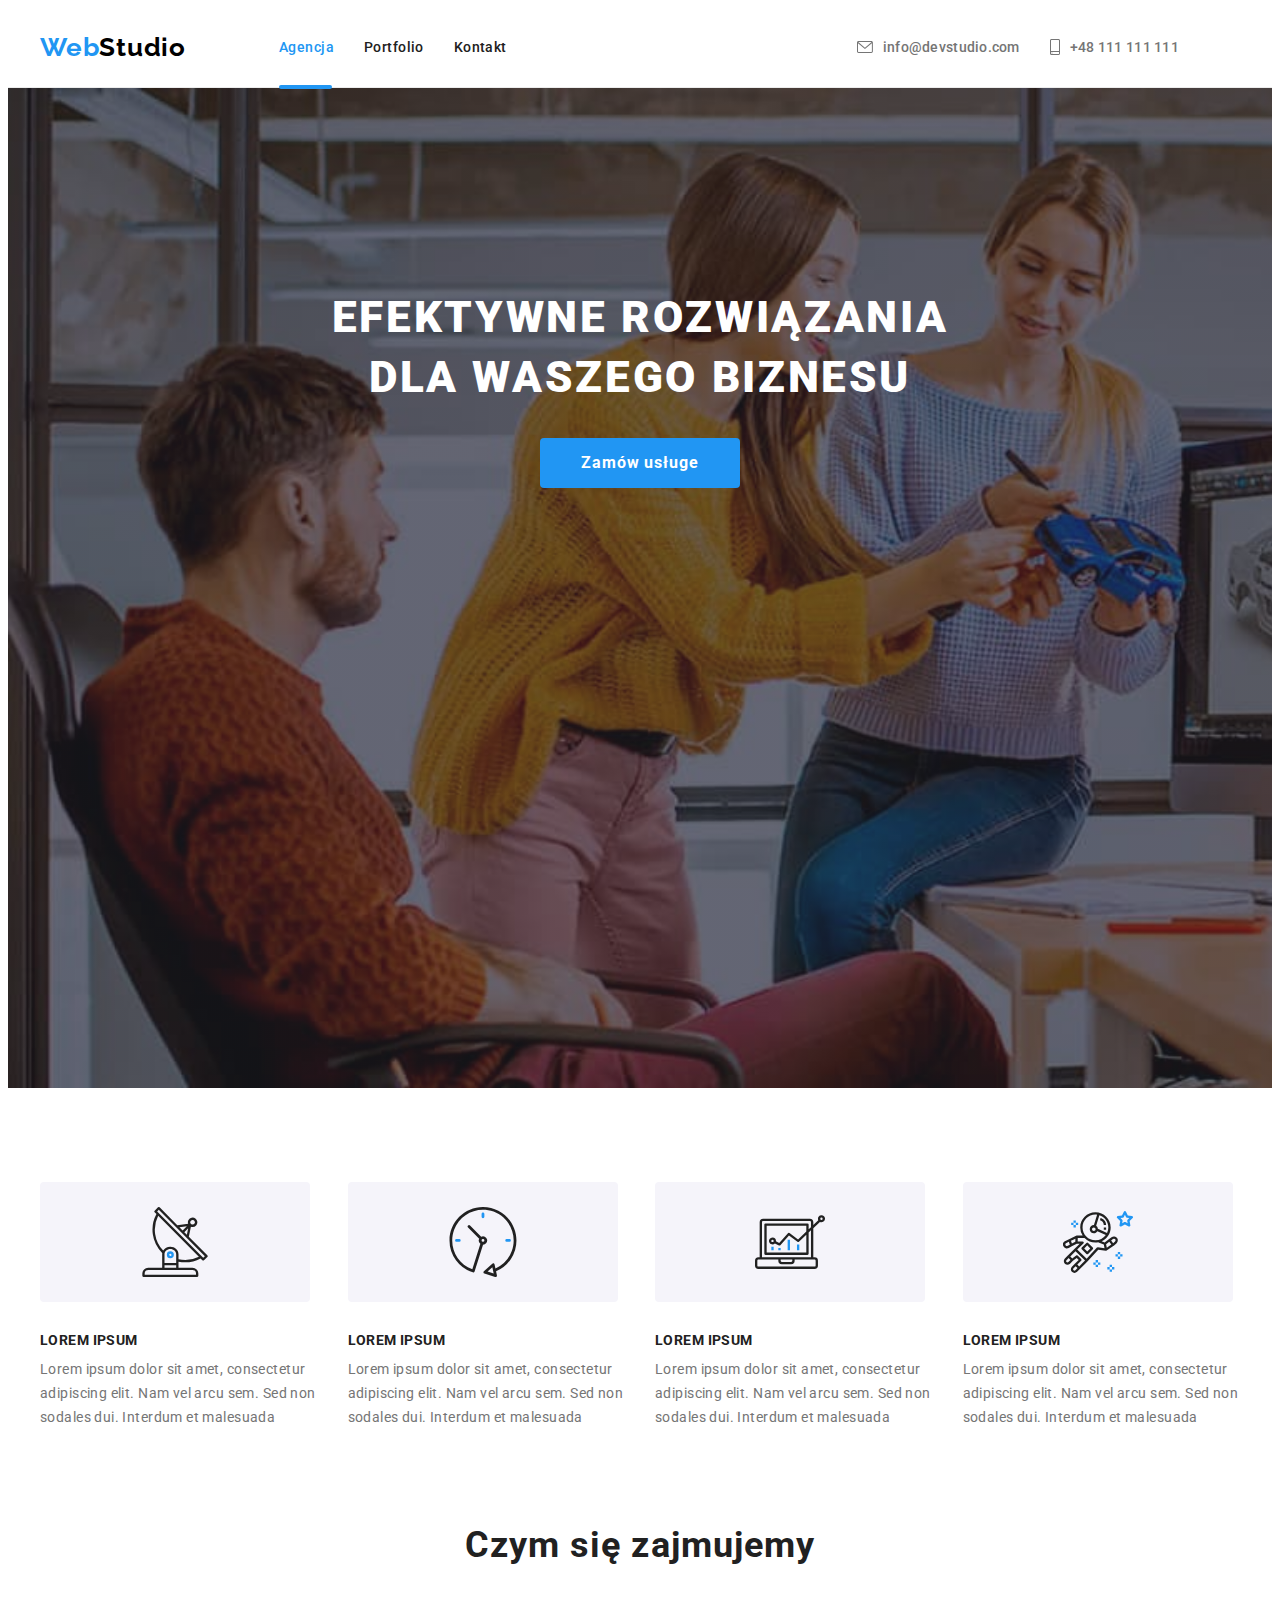
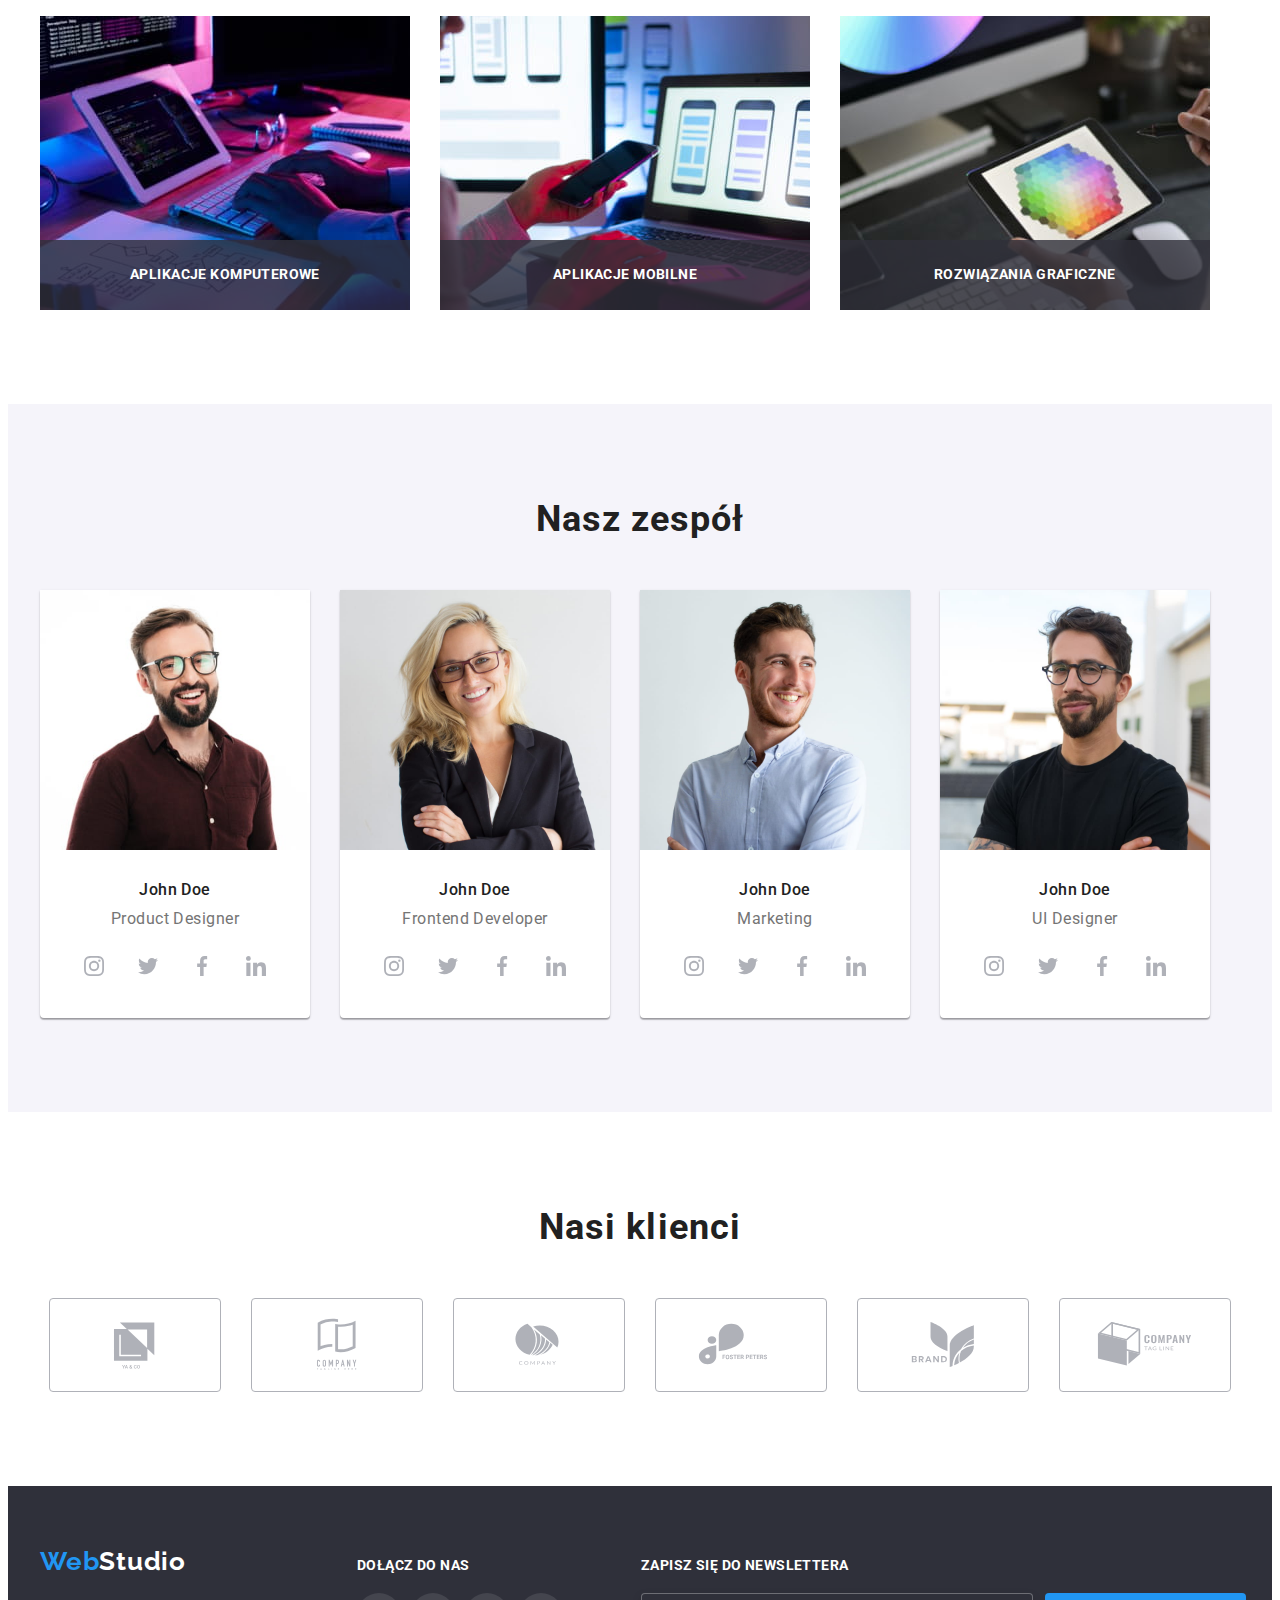
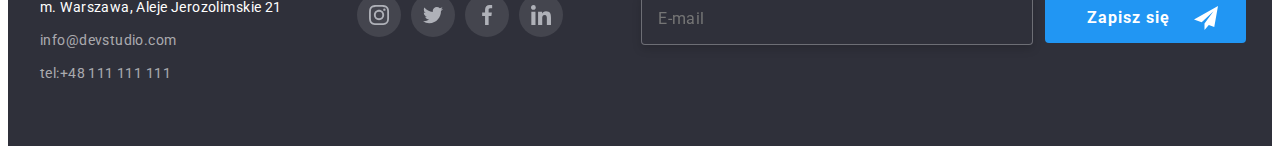
==== index.html @ 3fe0741d "ok" ====
<!DOCTYPE html>
<html lang="pl">
  <head>
    <meta charset="UTF-8" />
    <meta http-equiv="X-UA-Compatible" content="IE=edge" />
    <meta name="viewport" content="width=device-width, initial-scale=1.0" />
    <title>Zadanie nr 7</title>
    <link
      rel="stylesheet"
      href="https://cdnjs.cloudflare.com/ajax/libs/modern-normalize/1.1.0/modern-normalize.min.css"
      integrity="sha512-wpPYUAdjBVSE4KJnH1VR1HeZfpl1ub8YT/NKx4PuQ5NmX2tKuGu6U/JRp5y+Y8XG2tV+wKQpNHVUX03MfMFn9Q=="
      crossorigin="anonymous"
      referrerpolicy="no-referrer"
    />
    <link rel="preconnect" href="https://fonts.googleapis.com" />
    <link rel="preconnect" href="https://fonts.gstatic.com" crossorigin />
    <link
      href="https://fonts.googleapis.com/css2?family=Raleway:wght@700&family=Roboto:wght@400;500;700;900&display=swap"
      rel="stylesheet"
    />

    <link href="./CSS/main.min.css" rel="stylesheet" />
  </head>
  <body>
    <header class="header">
      <div class="container header__container">
        <a href="index.html" class="brandname header__brandname"><span class="pieceofbrand header__pieceofbrand">Web</span>Studio</a>
        <!--dodaję span żeby kolor Web były inny od Studio-->
        <nav class="nav header__nav">
          <ul class="list nav__list">
            <li>
              <a href="index.html" class="nav__link currentsite">Agencja</a>
            </li>
            <li><a href="portfolio.html" class="nav__link">Portfolio</a></li>
            <li><a href="#Kontakt" class="nav__link">Kontakt</a></li>
          </ul>
        </nav>
        <ul class="contact header__contact list">
          <li class="contact__item">
            <a class="contact__link" href="mailto:info@devstudio.com">
              <svg class="contact__img" width="16" height="12">
                <use href="./icons.svg#icon-envelope"></use>
              </svg>
              info@devstudio.com</a
            >
          </li>
          <li class="contact__item">
            <a class="contact__link" href="tel:+48111111111">
              <svg class="contact__img" width="10" height="16">
                <use href="./icons.svg#icon-smartphone"></use>
              </svg>
              +48 111 111 111</a
            >
          </li>
        </ul>
      </div>
    </header>

    <main>
      <section class="main-section">
        <div class="container main-section__container">
          <h1 class="main-section__header">EFEKTYWNE ROZWIĄZANIA DLA WASZEGO BIZNESU</h1>
          <button type="button" class="button main-section__button"data-modal-open>Zamów usługe</button>
        </div>
      </section>
      <section class="section loremsection">
        <div class="container loremsection__container">
          <h2 class="visually-hidden loremsection__visually-hidden">Nasze atuty</h2>
          <ul class="list loremsection__list">
            <li class="loremsection__item">
              <div class="loremsection__background">
                <svg class="loremsection__icon" width="70px" height="70px">
                  <use href="./sprite.svg#icon-atenta"></use>
                </svg>
              </div>
              <h3 class="loremsection__header">LOREM IPSUM</h3>
              <p class="loremsection__description">
                Lorem ipsum dolor sit amet, consectetur adipiscing elit. Nam vel arcu sem. Sed non
                sodales dui. Interdum et malesuada
              </p>
            </li>
            <li class="loremsection__item"> <div class="loremsection__background">
              <svg class="loremsection__icon" width="70px" height="70px">
                <use href="./sprite.svg#icon-clock"></use>
              </svg></div>
              <h3 class="loremsection__header">LOREM IPSUM</h3>
              <p class="loremsection__description">
                Lorem ipsum dolor sit amet, consectetur adipiscing elit. Nam vel arcu sem. Sed non
                sodales dui. Interdum et malesuada
              </p>
            </li>
            <li class="loremsection__item"><div class="loremsection__background">
              <svg class="loremsection__icon" width="70px" height="70px">
                <use href="./sprite.svg#icon-diagram"></use>
              </svg></div>
              <h3 class="loremsection__header">LOREM IPSUM</h3>
              <p class="loremsection__description">
                Lorem ipsum dolor sit amet, consectetur adipiscing elit. Nam vel arcu sem. Sed non
                sodales dui. Interdum et malesuada
              </p>
            </li>
            <li class="loremsection__item"><div class="loremsection__background">
              <svg class= "loremsection__icon" width="70px" height="70px">
                <use href="./sprite.svg#icon-astronaut"></use>
              </svg></div>
              <h3 class="loremsection__header">LOREM IPSUM</h3>
              <p class="loremsection__description">
                Lorem ipsum dolor sit amet, consectetur adipiscing elit. Nam vel arcu sem. Sed non
                sodales dui. Interdum et malesuada
              </p>
            </li>
          </ul>
        </div>
      </section>
      <section class="ourteam section">
        <div class="container ourteam__container">
          <h2 class="secondheader ourteam__header">Czym się zajmujemy</h2>
          <ul class="list ourteam__list">
            <li class="ourteam__item">
              <img class="ourteam__icon"
                src="images/it-employee-one.jpg"
                alt="praca na komputerze nr 1"
                width="370"
                height="294"
                
              /><p class="ourteam__applications">APLIKACJE KOMPUTEROWE</p>
            </li>
            <li class="ourteam__item">
              <img class="ourteam__icon"
                src="images/it-emloyee-two.jpg"
                alt="praca na komputerze nr 2"
                width="370"
                height="294"
              /><p class="ourteam__applications">APLIKACJE MOBILNE</p>
            </li>
            <li class="ourteam__item">
              <img class="ourteam__icon"
                src="images/it-emloyee-three.jpg"
                alt="praca na komputerze nr 3"
                width="370"
                height="294"
              /><p class="ourteam__applications">ROZWIĄZANIA GRAFICZNE</p>
            </li>
          </ul>
        </div>
      </section>

      <section class="lastsection lastsection--background section ">
        <div class="container lastsection__container">
          <h2 class="secondheader lastsection__header">Nasz zespół</h2>
          <ul class="list lastsection__list">
            <li class="lastsection__employee">
              <img class="lastsection__employee-icon" src="images/john-dee-one.jpg" alt="pracownik nr 1" width="270" height="260" />
              <div class="lastsection__employee-description">
                <h3 class="lastsection__employee-name">John Doe</h3>
                <p class="lastsection__employee-position">Product Designer</p>
                <ul class="social lastsection__social">
                <li class="social__item"><a  href="https://www.instagram.com/" 
                target="_blank"  class="social__link"><svg class="social__instagram">
                  <use href="./sprite.svg#icon-instagram"></use>
                </svg></a></li>
                <li class="social__item"><a href="https://www.twitter.com/" 
                target="_blank"  class="social__link"><svg class="social__twitter">
                  <use href="./sprite.svg#icon-twitter"></use>
                </svg></a></li>
                <li class="social__item"><a href="https://www.facebook.com/" 
                target="_blank"  class="social__link"><svg class="social__facebook">
                  <use href="./sprite.svg#icon-facebook"></use>
                </svg></a></li>
                <li class="social__item"><a href="https://www.linkedin.com/" 
                target="_blank"  class="social__link"><svg class="social__linkedin">
                  <use href="./sprite.svg#icon-linkedin"></use>
                </svg></a></li>
              </ul>
              </div>
            <li class="lastsection__employee">
              <img class="lastsection__employee-icon" src="images/john-dee-two.jpg" alt="pracownik nr 2" width="270" height="260" />
              <div class="lastsection__employee-description">
                <h3 class="lastsection__employee-name">John Doe</h3>
                <p class="lastsection__employee-position">Frontend Developer</p>
               <ul class="social lastsection__social">
                <li class="social__item"><a  href="https://www.instagram.com/" 
                target="_blank"  class="social__link"><svg class="social__instagram">
                  <use href="./sprite.svg#icon-instagram"></use>
                </svg></a></li>
                <li class="social__item"><a href="https://www.twitter.com/" 
                target="_blank"  class="social__link"><svg class="social__twitter">
                  <use href="./sprite.svg#icon-twitter"></use>
                </svg></a></li>
                <li class="social__item"><a href="https://www.facebook.com/" 
                target="_blank"  class="social__link"><svg class="social__facebook">
                  <use href="./sprite.svg#icon-facebook"></use>
                </svg></a></li>
                <li class="social__item"><a href="https://www.linkedin.com/" 
                target="_blank"  class="social__link"><svg class="social__linkedin">
                  <use href="./sprite.svg#icon-linkedin"></use>
                </svg></a></li>
              </ul>
              </div>
             
            
            <li class="lastsection__employee">
              <img class="lastsection__employee-icon" src="images/john-dee-three.jpg" alt="pracownik nr 3" width="270" height="260" />
              <div class="lastsection__employee-description">
                <h3 class="lastsection__employee-name">John Doe</h3>
                <p class="lastsection__employee-position">Marketing</p>
                <ul class="social lastsection__social">
                <li class="social__item"><a  href="https://www.instagram.com/" 
                target="_blank"  class="social__link"><svg class="social__instagram">
                  <use href="./sprite.svg#icon-instagram"></use>
                </svg></a></li>
                <li class="social__item"><a href="https://www.twitter.com/" 
                target="_blank"  class="social__link"><svg class="social__twitter">
                  <use href="./sprite.svg#icon-twitter"></use>
                </svg></a></li>
                <li class="social__item"><a href="https://www.facebook.com/" 
                target="_blank"  class="social__link"><svg class="social__facebook">
                  <use href="./sprite.svg#icon-facebook"></use>
                </svg></a></li>
                <li class="social__item"><a href="https://www.linkedin.com/" 
                target="_blank"  class="social__link"><svg class="social__linkedin">
                  <use href="./sprite.svg#icon-linkedin"></use>
                </svg></a></li>
              </ul>
              </div>
              
            <li class="lastsection__employee">
              <img class="lastsection__employee-icon" src="images/john-dee-four.jpg" alt="pracownik nr 4" width="270" height="260" />
              <div class="lastsection__employee-description">
                <h3 class="lastsection__employee-name">John Doe</h3>
                <p class="lastsection__employee-position">UI Designer</p><ul class="social lastsection__social">
                <li class="social__item"><a  href="https://www.instagram.com/" 
                target="_blank"  class="social__link"><svg class="social__instagram">
                  <use href="./sprite.svg#icon-instagram"></use>
                </svg></a></li>
                <li class="social__item"><a href="https://www.twitter.com/" 
                target="_blank"  class="social__link"><svg class="social__twitter">
                  <use href="./sprite.svg#icon-twitter"></use>
                </svg></a></li>
                <li class="social__item"><a href="https://www.facebook.com/" 
                target="_blank"  class="social__link"><svg class="social__facebook">
                  <use href="./sprite.svg#icon-facebook"></use>
                </svg></a></li>
                <li class="social__item"><a href="https://www.linkedin.com/" 
                target="_blank"  class="social__link"><svg class="social__linkedin">
                  <use href="./sprite.svg#icon-linkedin"></use>
                </svg></a></li>
              </ul>
              </div>
              
      </section>
      <section class="customer-section section">
        <div class="container customer-section__container">
          <h2 class="secondheader customer-section__header">Nasi klienci</h2>
          <ul class="customer-list customer-section__list">
            <li class="customer-list__item" ><a href="#" class="customer-list__link"><svg class="customer-list__icon" width="106"height="60">
              <use href="./sprite.svg#icon-clientone"></use> 
            </svg></a></li>
            <li class="customer-list__item" ><a href="#" class="customer-list__link"><svg class="customer-list__icon" width="106"height="60">
              <use href="./sprite.svg#icon-clienttwo"></use> 
            </svg></a></li>
            <li class="customer-list__item"><a href="#" class="customer-list__link"><svg class="customer-list__icon" width="106"height="60">
              <use href="./sprite.svg#icon-clientthree"></use> 
            </svg></a></li>
            <li class="customer-list__item"><a href="#" class="customer-list__link"><svg class="customer-list__icon" width="106"height="60">
              <use href="./sprite.svg#icon-clientfour"></use> 
            </svg></a></li>
            <li class="customer-list__item"><a href="#" class="customer-list__link"><svg class="customer-list__icon" width="106"height="60">
              <use href="./sprite.svg#icon-clientfive"></use> 
            </svg></a></li>
            <li class="customer-list__item"><a href="#" class="customer-list__link"><svg class="customer-list__icon" width="106"height="60">
              <use href="./sprite.svg#icon-clientsix"></use> 
            </svg></a></li>
          
        </div>
      </section>
    </main>

    <footer class="footer">
      <div class="container footer__container">
        <div class="footer__brandparagraph">
        <a href="index.html" class="brandname footer__brandname"><span class="pieceofbrand footer__pieceofbrand">Web</span>Studio</a>
        <address class="adress footer__adress">
          <ul class="adress__list">
            <li class="adress__item">
              <a href="https://www.google.pl/" class="adress__localization"
                >m. Warszawa, Aleje Jerozolimskie 21</a>
            </li>
            <li class="adress__item">
              <a href="mailto:info@devstudio.com" class="adress__contactfooter">info@devstudio.com</a>
            </li>
            <li class="adress__item"><a href="tel:+48111111111" class="adress__contactfooter">tel:+48 111 111 111</a></li>
          </ul>
        </address>
      </div>
      <div class="footer__joinus-container">
      <p class="footer__joinus-slogan">dołącz do nas</p>
       <ul class="social social--footer footer__social">  <li class="social__item"><a  href="https://www.instagram.com/" 
                target="_blank"  class="social__link social__link-click"><svg class="social__instagram">
                  <use href="./sprite.svg#icon-instagram"></use>
                </svg></a></li>
                <li class="social__item"><a href="https://www.twitter.com/" 
                target="_blank"  class="social__link social__link-click"><svg class="social__twitter">
                  <use href="./sprite.svg#icon-twitter"></use>
                </svg></a></li>
                <li class="social__item"><a href="https://www.facebook.com/" 
                target="_blank"  class="social__link social__link-click"><svg class="social__facebook">
                  <use href="./sprite.svg#icon-facebook"></use>
                </svg></a></li>
                <li class="social__item"><a href="https://www.linkedin.com/" 
                target="_blank"  class="social__link social__link-click"><svg class="social__linkedin">
                  <use href="./sprite.svg#icon-linkedin"></use>
                </svg></a></li>
              </ul>
                </div>
                <form class="newsletterform footer__form">
                <label for="user-email" class="newsletterform__signup">
                  ZAPISZ SIĘ DO NEWSLETTERA
                </label>
                <div class="newsletterform__flex">
                <input id="user-email"type="email" name="email" placeholder="E-mail" class="newsletterform__email"/> <button class="button newsletterform__button" type="submit">Zapisz się<svg class="newsletterform__arrow"><use href="./sprite2.svg#icon-arrow"></use></svg></button>
              </div>
              </form>
          </div>
    </footer>
    <div class="backdrop is-hidden" data-modal>
      <div role="group" aria-labelledby="formparagraph" class="modal backdrop__modal"><form class="form"><p class="form__paragraph">Zostaw swoje dane w formularzu poniżej</p>
        <label for="user-name"class="form__namelabel">Imię </label>
        <div class="user-container form__user-name-container">
       <input  id="user-name"class="form__user-name" type="text"name="name">
       <svg  class="form__user-icon"><use href="./sprite2.svg#icon-vectorfirst"></use></svg></div>
         <label for="user-phone"class="form__phonelabel">Telefon </label>
         <div class="user-container form__user-phone-container">
         <input  id="user-phone"class="form__user-phone" type="tel"name="phone">
         <svg  class="form__phone-icon"><use href="./sprite2.svg#icon-vectorsecond"></use></svg></div>
          <label for="user-email-account"class="form__email-account-label">E-mail </label>
          <div class="user-container form__user-email-container">
         <input  id="user-email-account"class="form__user-email-account" type="email"name="email-account">
         <svg  class="form__email-icon"><use href="./sprite2.svg#icon-vectorthird"></use></svg></div>
         <label for="comment"class="form__comment-label">Komentarze</label>
         <textarea id="comment" class="form__comment" name="comment" placeholder="Wprowadź tekst" ></textarea>
         
         <input type="checkbox" id="politics-confirmation" class="form__politics-confirmation" name="confirmation" value="confirmation" />
         <svg  class="form__confirmation-icon"><use href="./sprite2.svg#icon-confrmation"></use></svg>
         <svg class="form__checbox_empty"><use href="./sprite3.svg#icon-checkobox-empty"></use></svg>
         <label for="politics-confirmation"class="form__politcslabel">Oświadczam iż akceptuję <a class="form__statute-politics" href="">Regulamin</a> i <a class="form__statute-politics" href="">Politykę Prywatności.</a></label>
        
          <button type="submit"class="button form__sendbutton">Wyślij</button>
         <button type="button" class="form__close-btn" data-modal-close><svg class="form__close-btn-icon"><use href="./sprite2.svg#icon-cls-btn"></use></svg></button></form></div>
    </div>
     <script src="./js/modal.js"></script>
  </body>
</html>
---- CSS/main.min.css ----
*,*::before *::after{margin:0;padding:0}body{font-family:"Roboto",sans-serif;font-size:14px;color:#212121;background:#fff;letter-spacing:.03em}h1,h2,h3,p{margin:0 auto}img{max-width:100%;height:auto;display:block}ul{list-style:none;padding:0;margin:0}a{text-decoration:none;margin:0}button{display:-webkit-box;display:-ms-flexbox;display:flex;cursor:pointer;border-radius:4px;border:none;-webkit-box-pack:center;-ms-flex-pack:center;justify-content:center;-webkit-box-align:center;-ms-flex-align:center;align-items:center}.container{width:1200px;margin:0 auto;padding:0 15px}.section{padding-top:94px;padding-bottom:94px}.header{margin:0 auto;border-bottom:1px solid #ececec}.header__container{display:-webkit-box;display:-ms-flexbox;display:flex;-webkit-box-align:center;-ms-flex-align:center;align-items:center;padding-top:24px;padding-bottom:25px}.header__brandname{color:#000;margin-right:93px}.brandname{display:block;font-family:"Raleway";font-size:26px;font-weight:700;letter-spacing:.03em}.pieceofbrand{color:#2196f3}.nav__link{font-weight:500;text-align:left;color:currentColor;-webkit-transition:color 250ms cubic-bezier(0.4, 0, 0.2, 1);transition:color 250ms cubic-bezier(0.4, 0, 0.2, 1)}.nav__link:hover{color:#2196f3}.nav__link:focus{color:#2196f3}.list{display:-webkit-box;display:-ms-flexbox;display:flex;gap:30px}.currentsite{color:#2196f3;position:relative}.currentsite::after{content:"";border-bottom:4px solid #2196f3;border-radius:2px;position:absolute;width:53px;top:46px;left:0}.contact{color:#757575;margin-left:350px}.contact__img{margin-right:10px;fill:currentColor}.contact__link{display:-webkit-box;display:-ms-flexbox;display:flex;-webkit-box-align:center;-ms-flex-align:center;align-items:center;font-weight:500;color:currentColor;letter-spacing:.02em;font-size:14px;-webkit-transition:color 250ms cubic-bezier(0.4, 0, 0.2, 1);transition:color 250ms cubic-bezier(0.4, 0, 0.2, 1)}.contact__link:hover,.contact__link:focus{color:#2196f3}.main-section{background-color:#2f303a;padding-top:200px;padding-bottom:200px;background-image:-webkit-gradient(linear, left top, left bottom, color-stop(50%, rgba(47, 48, 58, 0.4)), color-stop(50%, rgba(47, 48, 58, 0.4))),url(../images/backgroundimage.jpg);background-image:linear-gradient(rgba(47, 48, 58, 0.4) 50%, rgba(47, 48, 58, 0.4) 50%),url(../images/backgroundimage.jpg);background-repeat:no-repeat;background-size:cover;max-width:1600px;height:600px;margin:0 auto}.main-section__header{font-size:44px;font-weight:900;line-height:1.36;letter-spacing:.06em;text-align:center;color:var(--fifhtcolor);margin-bottom:30px;width:696px}.main-section__button{text-align:center;padding:10px 41px;margin:0 auto}.main-section__header{font-size:44px;font-weight:900;line-height:1.36;letter-spacing:.06em;text-align:center;color:#fff;margin-bottom:30px;width:696px}.button{font-size:16px;font-weight:700;line-height:1.88;letter-spacing:.06em;background-color:#2196f3;color:#fff;font-family:"Roboto";font-style:normal}.loremsection__item{-ms-flex-preferred-size:calc((100% - 90px)/4);flex-basis:calc((100% - 90px)/4)}.loremsection__background{display:-webkit-box;display:-ms-flexbox;display:flex;width:270px;height:120px;-webkit-box-pack:center;-ms-flex-pack:center;justify-content:center;-webkit-box-align:center;-ms-flex-align:center;align-items:center;background-color:#f5f4fa;border-radius:4px;margin-bottom:30px}.loremsection__description{line-height:1.71;text-align:left;color:#757575}.loremsection__header{letter-spacing:.03em;font-weight:700;color:#212121;margin-bottom:10px;font-size:14px}.visually-hidden{position:absolute;width:1px;height:1px;margin:-1px;border:0;padding:0;white-space:nowrap;-webkit-clip-path:inset(100%);clip-path:inset(100%);clip:rect(0 0 0 0);overflow:hidden}.ourteam{padding-top:0}.ourteam__item{position:relative}.ourteam__applications{display:-webkit-box;display:-ms-flexbox;display:flex;-webkit-box-pack:center;-ms-flex-pack:center;justify-content:center;-webkit-box-align:center;-ms-flex-align:center;align-items:center;font-family:"Roboto";font-style:normal;font-weight:700;line-height:1.14;color:#fff;width:370px;height:70px;background-color:rgba(47,48,58,.8);position:absolute;bottom:0px}.secondheader{letter-spacing:.03em;font-size:36px;font-weight:700;text-align:center;color:#212121;margin-bottom:50px}.lastsection--background{background-color:#f5f4fa}.lastsection__employee{border-radius:[object Object] px;background-color:#fff;-webkit-box-shadow:0px 1px 3px rgba(0,0,0,.12),0px 1px 1px rgba(0,0,0,.14),0px 2px 1px rgba(0,0,0,.2);box-shadow:0px 1px 3px rgba(0,0,0,.12),0px 1px 1px rgba(0,0,0,.14),0px 2px 1px rgba(0,0,0,.2);border-radius:0px 0px 4px 4px}.lastsection__employee-name{letter-spacing:.03em;font-size:16px;font-weight:500;text-align:center;color:#212121;margin-bottom:10px}.lastsection__employee-description{padding-top:30px;padding-bottom:30px}.lastsection__employee-position{font-size:16px;font-weight:400;text-align:center;color:#757575;letter-spacing:.03em;margin-bottom:16px}.social{display:-webkit-box;display:-ms-flexbox;display:flex;gap:10px;-webkit-box-pack:center;-ms-flex-pack:center;justify-content:center}.social__link{display:-webkit-box;display:-ms-flexbox;display:flex;color:#afb1b8;-webkit-box-pack:center;-ms-flex-pack:center;justify-content:center;-webkit-box-align:center;-ms-flex-align:center;align-items:center;width:44px;height:44px;border-radius:50%;background-color:#fff;-webkit-transition-property:background-color,color;transition-property:background-color,color;-webkit-transition-duration:250ms;transition-duration:250ms;-webkit-transition-timing-function:cubic-bezier(0.4, 0, 0.2, 1);transition-timing-function:cubic-bezier(0.4, 0, 0.2, 1)}.social__link:hover,.social__link:focus{color:#fff;background-color:#2196f3}.social__instagram,.social__linkedin,.social__facebook,.social__twitter{fill:currentColor;width:20px;height:20px}.social--footer{fill:#fff}.social__link-click{background:rgba(255,255,255,.1)}.customer-list{display:-webkit-box;display:-ms-flexbox;display:flex;gap:30px;-webkit-box-pack:center;-ms-flex-pack:center;justify-content:center}.customer-list__link{display:-webkit-box;display:-ms-flexbox;display:flex;-webkit-box-pack:center;-ms-flex-pack:center;justify-content:center;-webkit-box-align:center;-ms-flex-align:center;align-items:center;width:170px;height:92px;color:#afb1b8;border:1px solid currentColor;border-radius:4px;-webkit-transition:color 250ms cubic-bezier(0.4, 0, 0.2, 1);transition:color 250ms cubic-bezier(0.4, 0, 0.2, 1)}.customer-list__icon{fill:currentColor}.customer-list__link:hover,.customer-list__link:focus{color:#2196f3}.footer{background-color:#2f303a;padding-top:60px;padding-bottom:60px}.footer__brandname{text-align:left;color:#fff;margin-bottom:20px;margin-right:171px}.footer__joinus-slogan{font-family:Roboto;font-size:14px;font-weight:700;line-height:16px;letter-spacing:.03em;text-align:left;text-transform:uppercase;color:#fff;margin-bottom:20px}.footer__container{display:-webkit-box;display:-ms-flexbox;display:flex;-webkit-box-align:baseline;-ms-flex-align:baseline;align-items:baseline}.adress__contactfooter{line-height:1.71;color:rgba(255,255,255,.6);font-style:normal;-webkit-transition:color 250ms cubic-bezier(0.4, 0, 0.2, 1);transition:color 250ms cubic-bezier(0.4, 0, 0.2, 1)}.adress__contactfooter:hover,.adress__contactfooter:focus{color:#2196f3;cursor:pointer}.adress__localization{display:block;line-height:1.71;color:#fff;font-style:normal;margin-right:70px}.adress__list{display:block}.adress__item:not(:last-child){margin-bottom:9px}.newsletterform{margin-left:78px}.newsletterform__signup{display:block;font-family:Roboto;font-size:14px;font-weight:700;letter-spacing:.03em;color:#fff;text-transform:uppercase;margin-bottom:20px;cursor:pointer}.newsletterform__flex{display:-webkit-box;display:-ms-flexbox;display:flex}.newsletterform__email{width:358px;padding:15px 16px;font-family:Roboto;font-size:16px;font-weight:400;line-height:1.25;letter-spacing:.03em;border:1px solid rgba(255,255,255,.3);-webkit-filter:drop-shadow(0px 4px 4px rgba(0, 0, 0, 0.15));filter:drop-shadow(0px 4px 4px rgba(0, 0, 0, 0.15));border-radius:4px;background:#2f303a;color:rgba(255,255,255,.6);margin-right:12px;-webkit-transition:border-color 250ms cubic-bezier(0.4, 0, 0.2, 1),drop-shadow 250ms cubic-bezier(0.4, 0, 0.2, 1);transition:border-color 250ms cubic-bezier(0.4, 0, 0.2, 1),drop-shadow 250ms cubic-bezier(0.4, 0, 0.2, 1)}.newsletterform__email:hover,.newsletterform__email:focus{outline:none;border-color:#2196f3;-webkit-filter:drop-shadow(0px 4px 4px rgba(0, 0, 0, 0.15));filter:drop-shadow(0px 4px 4px rgba(0, 0, 0, 0.15))}.newsletterform__button{width:201px;height:50px;padding-left:42px;padding-right:28px;padding-top:0px;padding-bottom:0px;fill:#fff;-webkit-transition:-webkit-box-shadow 250ms cubic-bezier(0.4, 0, 0.2, 1);transition:-webkit-box-shadow 250ms cubic-bezier(0.4, 0, 0.2, 1);transition:box-shadow 250ms cubic-bezier(0.4, 0, 0.2, 1);transition:box-shadow 250ms cubic-bezier(0.4, 0, 0.2, 1), -webkit-box-shadow 250ms cubic-bezier(0.4, 0, 0.2, 1)}.newsletterform__button:hover,.newsletterform__button:focus{-webkit-box-shadow:0px 4px 4px rgba(0,0,0,.15);box-shadow:0px 4px 4px rgba(0,0,0,.15)}.newsletterform__arrow{width:24px;height:24px;margin-left:24px}.backdrop{position:fixed;top:0;left:0;width:100%;height:100%;z-index:1;background:rgba(0,0,0,.2);-webkit-transition:visibility 250ms cubic-bezier(0.4, 0, 0.2, 1),opacity 250ms cubic-bezier(0.4, 0, 0.2, 1);transition:visibility 250ms cubic-bezier(0.4, 0, 0.2, 1),opacity 250ms cubic-bezier(0.4, 0, 0.2, 1)}.is-hidden{pointer-events:none;visibility:hidden;opacity:0}.modal{width:528px;height:581px;position:absolute;top:50%;left:50%;-webkit-transform:translate(-50%, -50%);transform:translate(-50%, -50%);z-index:2;background-color:#fff;border-radius:4px;-webkit-box-shadow:0px 1px 3px rgba(0,0,0,.12),0px 1px 1px rgba(0,0,0,.14),0px 2px 1px rgba(0,0,0,.2);box-shadow:0px 1px 3px rgba(0,0,0,.12),0px 1px 1px rgba(0,0,0,.14),0px 2px 1px rgba(0,0,0,.2);padding:40px 40px}.form__paragraph{font-family:"Roboto";font-style:normal;font-weight:700;font-size:20px;text-align:center;letter-spacing:.03em;color:#212121;margin-bottom:12px}.form__namelabel{font-family:"Roboto";font-style:normal;font-weight:400;font-size:12px;letter-spacing:.01em;color:#757575;cursor:pointer;margin-bottom:4px}.form__user-name{width:100%;height:40px;padding-left:42px;border:1px solid rgba(33,33,33,.2);border-radius:4px;-webkit-transition:border-color 250ms cubic-bezier(0.4, 0, 0.2, 1);transition:border-color 250ms cubic-bezier(0.4, 0, 0.2, 1)}.form__user-name:hover,.form__user-name:focus{border-color:#2196f3;outline:none}.form__user-icon{position:absolute;width:12px;height:12px;top:50%;-webkit-transform:translateY(-50%);transform:translateY(-50%);left:15px;-webkit-transition:fill 250ms cubic-bezier(0.4, 0, 0.2, 1);transition:fill 250ms cubic-bezier(0.4, 0, 0.2, 1)}.form__user-name:hover+.form__user-icon,.form__user-name:focus+.form__user-icon{fill:#2196f3}.form__phonelabel{font-family:"Roboto";font-style:normal;font-weight:400;font-size:12px;letter-spacing:.01em;color:#757575;cursor:pointer;margin-bottom:4px}.form__user-phone{width:100%;height:40px;padding-left:42px;border:1px solid rgba(33,33,33,.2);border-radius:4px;-webkit-transition:border-color 250ms cubic-bezier(0.4, 0, 0.2, 1);transition:border-color 250ms cubic-bezier(0.4, 0, 0.2, 1)}.form__user-phone:hover,.form__user-phone:focus{border-color:#2196f3;outline:none}.form__phone-icon{position:absolute;width:13px;height:13px;top:50%;-webkit-transform:translateY(-50%);transform:translateY(-50%);left:14px;-webkit-transition:fill 250ms cubic-bezier(0.4, 0, 0.2, 1);transition:fill 250ms cubic-bezier(0.4, 0, 0.2, 1)}.form__user-phone:hover+.form__phone-icon,.form__user-phone:focus+.form__phone-icon{fill:#2196f3}.form__email-account-label{font-family:"Roboto";font-style:normal;font-weight:400;font-size:12px;letter-spacing:.01em;color:#757575;cursor:pointer;margin-bottom:4px}.form__user-email-account{width:100%;height:40px;padding-left:42px;border:1px solid rgba(33,33,33,.2);border-radius:4px;-webkit-transition:border-color 250ms cubic-bezier(0.4, 0, 0.2, 1);transition:border-color 250ms cubic-bezier(0.4, 0, 0.2, 1)}.form__user-email-account:hover,.form__user-email-account:focus{border-color:#2196f3;outline:none}.form__email-icon{position:absolute;width:15px;height:12px;top:50%;-webkit-transform:translateY(-50%);transform:translateY(-50%);left:13.5px;-webkit-transition:fill 250ms cubic-bezier(0.4, 0, 0.2, 1);transition:fill 250ms cubic-bezier(0.4, 0, 0.2, 1)}.form__user-email-account:hover+.form__email-icon,.form__user-email-account:focus+.form__email-icon{fill:#2196f3}.form__comment-label{font-family:"Roboto";font-style:normal;font-weight:400;font-size:12px;letter-spacing:.01em;color:#757575;cursor:pointer;margin-bottom:4px}.form__comment:-moz-placeholder-shown{font-family:"Roboto";font-style:normal;font-weight:400;font-size:12px;line-height:14px;letter-spacing:.01em;color:rgba(117,117,117,.5)}.form__comment:-ms-input-placeholder{font-family:"Roboto";font-style:normal;font-weight:400;font-size:12px;line-height:14px;letter-spacing:.01em;color:rgba(117,117,117,.5)}.form__comment:placeholder-shown{font-family:"Roboto";font-style:normal;font-weight:400;font-size:12px;line-height:14px;letter-spacing:.01em;color:rgba(117,117,117,.5)}.form__comment{width:100%;height:120px;padding:12px 16px;border:1px solid rgba(33,33,33,.2);border-radius:4px;resize:none;-webkit-transition:border-color 250ms cubic-bezier(0.4, 0, 0.2, 1);transition:border-color 250ms cubic-bezier(0.4, 0, 0.2, 1);margin-bottom:20px}.form__comment:hover,.form__comment:focus{border-color:#2196f3;outline:none;color:#000}.form__politcslabel{font-family:"Roboto";font-style:normal;font-weight:400;font-size:14px;line-height:1.71;letter-spacing:.03em;color:#757575;cursor:pointer;padding-left:37px}.form__statute-politics{text-decoration:underline;color:#2196f3}.form__confirmation-icon{width:16px;height:15px;fill:#fff;z-index:1;opacity:0;position:absolute;left:54px;top:437px}.form__politics-confirmation{width:16px;height:15px;outline:1px solid #212121;-webkit-appearance:none;-moz-appearance:none;appearance:none;border-radius:2px;z-index:2;opacity:0;position:absolute;left:54px;top:437px}.form__checbox_empty{width:16px;height:15px;z-index:0;opacity:1;position:absolute;left:54px;top:437px}.form__politics-confirmation:checked+.form__confirmation-icon{opacity:1}.form__sendbutton{margin-top:30px;margin-bottom:40px;margin-left:auto;margin-right:auto;width:200px;height:50px;-webkit-transition:-webkit-box-shadow 250ms cubic-bezier(0.4, 0, 0.2, 1);transition:-webkit-box-shadow 250ms cubic-bezier(0.4, 0, 0.2, 1);transition:box-shadow 250ms cubic-bezier(0.4, 0, 0.2, 1);transition:box-shadow 250ms cubic-bezier(0.4, 0, 0.2, 1), -webkit-box-shadow 250ms cubic-bezier(0.4, 0, 0.2, 1)}.form__sendbutton:hover,.form__sendbutton:focus{-webkit-box-shadow:0px 4px 4px rgba(0,0,0,.15);box-shadow:0px 4px 4px rgba(0,0,0,.15)}.form__close-btn-icon{width:11px;height:11px}.form__close-btn{display:-webkit-box;display:-ms-flexbox;display:flex;-webkit-box-pack:center;-ms-flex-pack:center;justify-content:center;-webkit-box-align:center;-ms-flex-align:center;align-items:center;width:30px;height:30px;position:absolute;top:8px;left:490px;background:#fff;border:1px solid rgba(0,0,0,.1);border-radius:50%}.user-container{position:relative;margin-bottom:10px}.currentsiteportfolio{color:#2196f3;position:relative}.currentsiteportfolio::after{content:"";border-bottom:4px solid #2196f3;border-radius:2px;position:absolute;width:57px;top:46px;left:0}.buttonslist{display:-webkit-box;display:-ms-flexbox;display:flex;-webkit-box-pack:center;-ms-flex-pack:center;justify-content:center;gap:8px;margin-bottom:50px}.buttonslist__btn{font-size:16px;font-weight:500;text-align:center;background-color:#f5f4fa;color:#212121;font-family:"Roboto";padding:6px 22px;letter-spacing:.03em;line-height:1.62;-webkit-box-shadow:none;box-shadow:none;-webkit-transition-property:background-color,color,-webkit-box-shadow;transition-property:background-color,color,-webkit-box-shadow;transition-property:background-color,color,box-shadow;transition-property:background-color,color,box-shadow,-webkit-box-shadow;-webkit-transition-duration:250ms;transition-duration:250ms;-webkit-transition-timing-function:cubic-bezier(0.4, 0, 0.2, 1);transition-timing-function:cubic-bezier(0.4, 0, 0.2, 1)}.buttonslist__btn:hover,.buttonslist__btn:focus{color:#fff;background-color:#2196f3;cursor:pointer;-webkit-box-shadow:0px 3px 1px rgba(0,0,0,.1),0px 1px 2px rgba(0,0,0,.08),0px 2px 2px rgba(0,0,0,.12);box-shadow:0px 3px 1px rgba(0,0,0,.1),0px 1px 2px rgba(0,0,0,.08),0px 2px 2px rgba(0,0,0,.12)}.box{position:relative;width:370px;height:294px;overflow:hidden}.overlay{position:absolute;top:0;left:0;padding:49px 45px 49px 24px;width:100%;height:100%;font-family:"Roboto";font-style:normal;font-weight:400;font-size:18px;line-height:1.56;letter-spacing:.03em;color:#fff;background-color:rgba(33,150,243,.9);-webkit-transform:translateY(100%);transform:translateY(100%);-webkit-transition:-webkit-transform 250ms cubic-bezier(0.4, 0, 0.2, 1);transition:-webkit-transform 250ms cubic-bezier(0.4, 0, 0.2, 1);transition:transform 250ms cubic-bezier(0.4, 0, 0.2, 1);transition:transform 250ms cubic-bezier(0.4, 0, 0.2, 1), -webkit-transform 250ms cubic-bezier(0.4, 0, 0.2, 1)}.imagelist{display:-webkit-box;display:-ms-flexbox;display:flex;gap:30px;-ms-flex-wrap:wrap;flex-wrap:wrap}.imagelist_link{display:block;width:370px;-webkit-box-shadow:none;box-shadow:none;-webkit-transition-property:-webkit-box-shadow;transition-property:-webkit-box-shadow;transition-property:box-shadow;transition-property:box-shadow, -webkit-box-shadow;-webkit-transition-duration:250ms;transition-duration:250ms;-webkit-transition-timing-function:cubic-bezier(0.4, 0, 0.2, 1);transition-timing-function:cubic-bezier(0.4, 0, 0.2, 1)}.imagelist__link:hover,.imagelist__link:focus{-webkit-box-shadow:0px 1px 1px rgba(0,0,0,.12),0px 4px 4px rgba(0,0,0,.06),1px 4px 6px rgba(0,0,0,.16);box-shadow:0px 1px 1px rgba(0,0,0,.12),0px 4px 4px rgba(0,0,0,.06),1px 4px 6px rgba(0,0,0,.16)}.imagelist__border{padding-top:20px;border-right:1px solid #eee;border-bottom:1px solid #eee;border-left:1px solid #eee;padding-left:24px;padding-right:24px;padding-bottom:20px}.imagelist__header{font-size:18px;font-weight:700;line-height:2;letter-spacing:.06em;text-align:left;color:#212121;margin-bottom:4px}.imagelist__description{font-size:16px;line-height:1.88;text-align:left;color:#757575;letter-spacing:.03em}.imagelist__link:hover .overlay,.imagelist__link:focus .overlay{-webkit-transform:translateY(0%);transform:translateY(0%)}/*# sourceMappingURL=main.min.css.map */
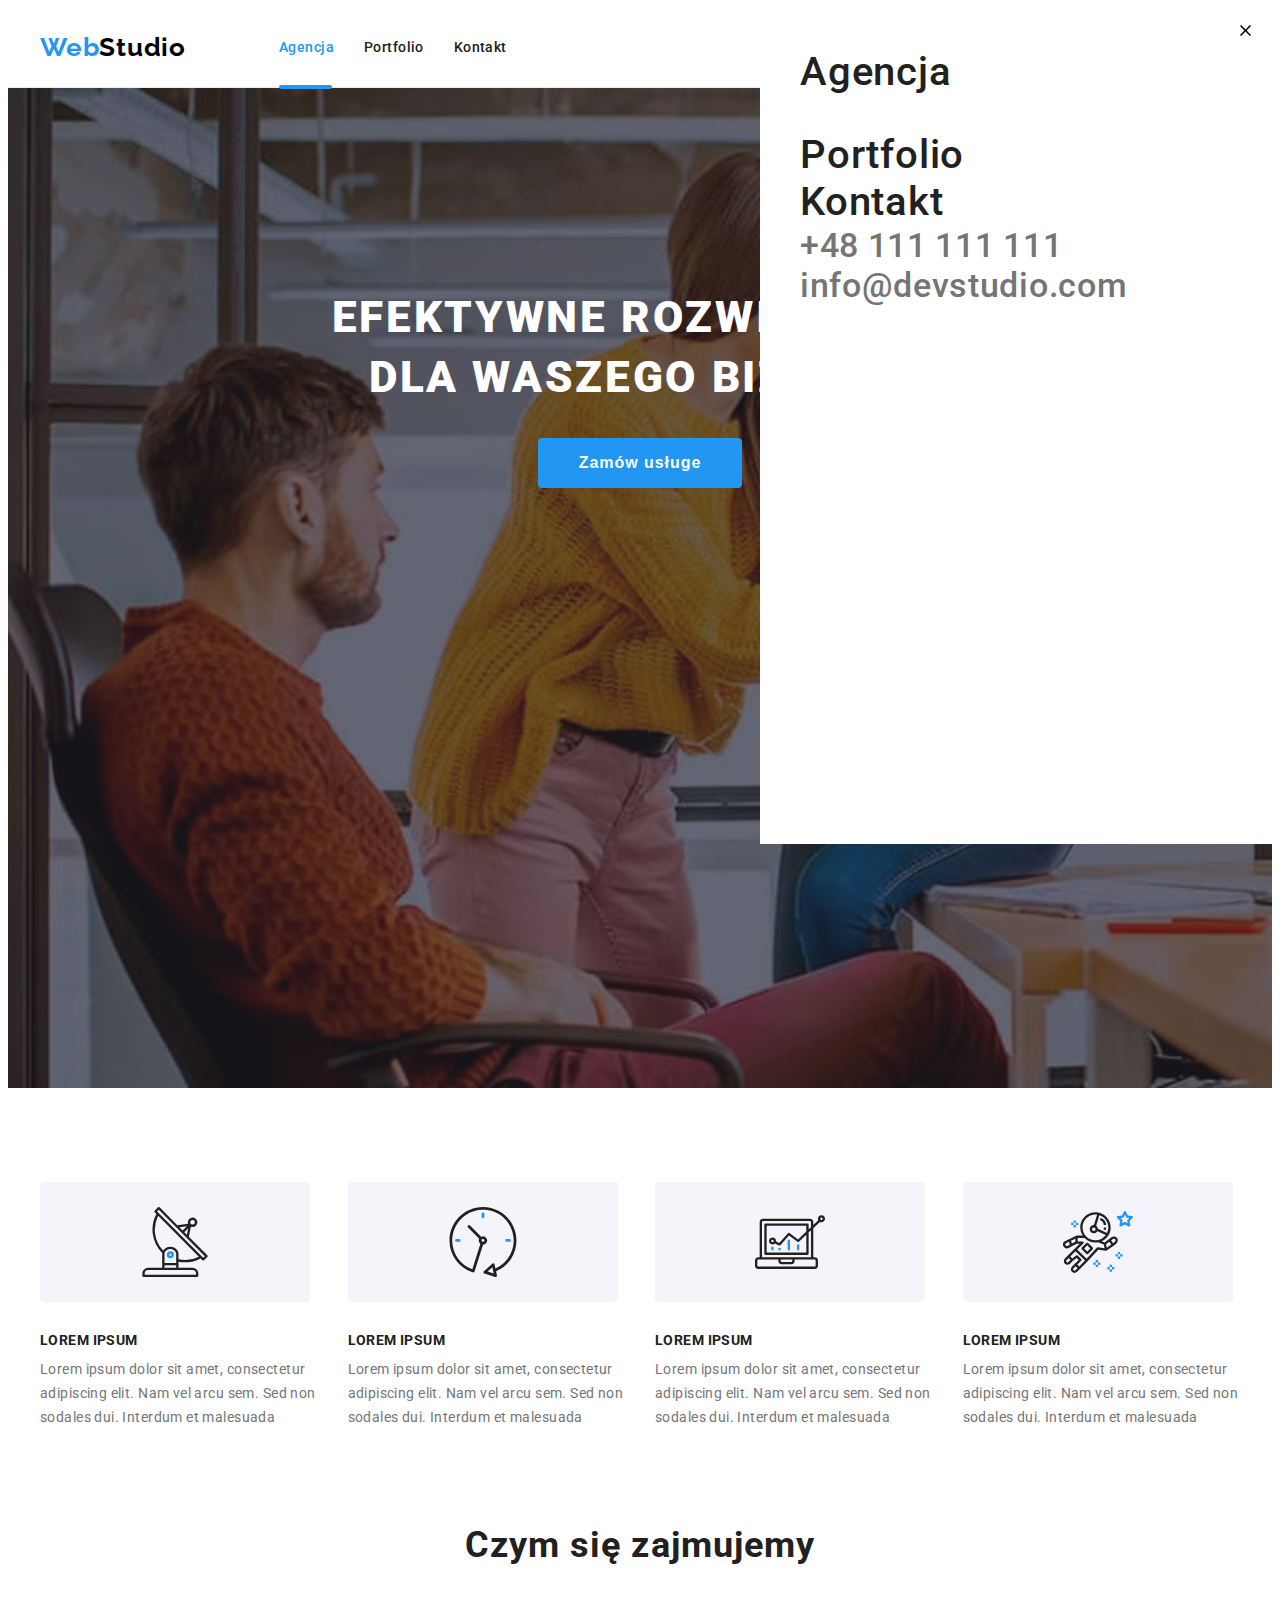
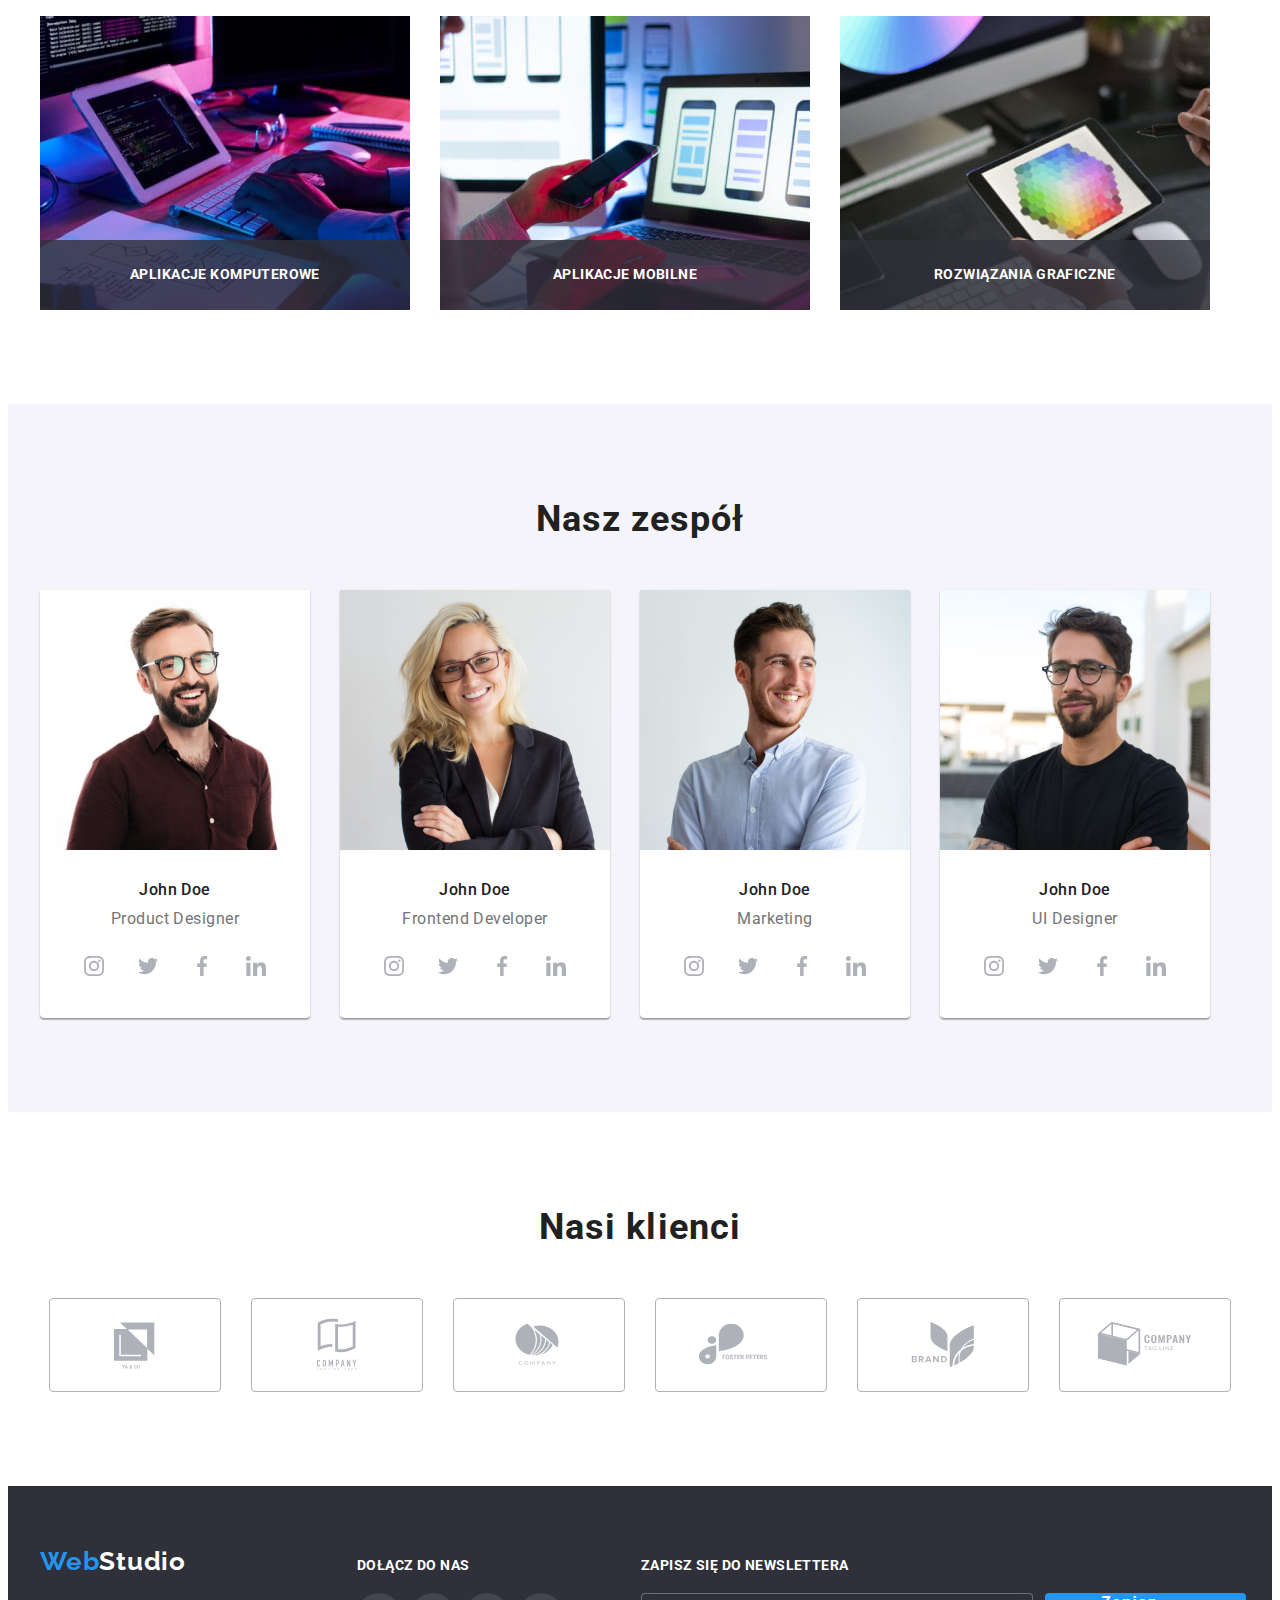
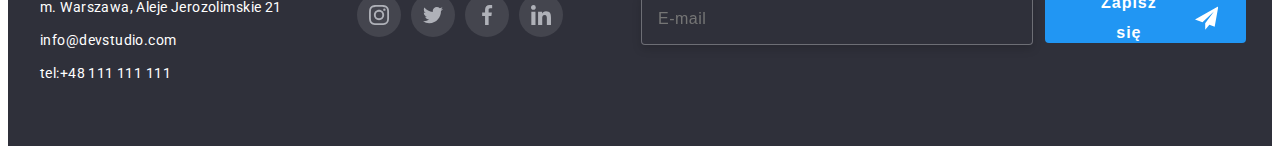
==== commit 9affb3b0: "ok" ====
--- a/index.html
+++ b/index.html
@@ -25,7 +25,11 @@
     <header class="header">
       <div class="container header__container">
         <a href="index.html" class="brandname header__brandname"><span class="pieceofbrand header__pieceofbrand">Web</span>Studio</a>
-        <!--dodaję span żeby kolor Web były inny od Studio-->
+      <button type="button" class="menu__toggle js-open-menu">
+          <svg class="menu__icon" width="40" height="40">
+            <use href="./sprite3.svg#icon-menu_40px"></use>
+          </svg>
+        </button>
         <nav class="nav header__nav">
           <ul class="list nav__list">
             <li>
@@ -54,6 +58,7 @@
           </li>
         </ul>
       </div>
+      
     </header>
 
     <main>
@@ -348,6 +353,26 @@
           <button type="submit"class="button form__sendbutton">Wyślij</button>
          <button type="button" class="form__close-btn" data-modal-close><svg class="form__close-btn-icon"><use href="./sprite2.svg#icon-cls-btn"></use></svg></button></form></div>
     </div>
+      <div class="menu is-open js-menu-container">
+      <button type="button" class="menu__toggle-close js-close-menu"><svg class="form__close-btn-icon"><use href="./sprite2.svg#icon-cls-btn"></use></svg></button>
+
+      <ul class="menu__nav">
+        <li class="menu__item">
+          <a class="menu__link menu__link--active" href="index.html">Agencja</a>
+        </li>
+        <li class="menu__item">
+          <a class="menu__link menu__link--second" href="portfolio.html">Portfolio</a>
+        </li>
+        <li class="menu__item">
+          <a class="menu__link menu__link--third" href="#">Kontakt</a>
+        </li>
+      </ul>
+
+      <ul class="menu__contact-list">
+        <li class="menu__contact menu__contact--phone" href="tel:+48111111111">+48 111 111 111</li>
+        <li class="menu__contact" href="mailto:info@devstudio.com">info@devstudio.com</li>
+      </ul></div>
      <script src="./js/modal.js"></script>
+     <script defer src="js/mobile-menu.js"></script>
   </body>
 </html>--- a/CSS/main.min.css
+++ b/CSS/main.min.css
@@ -1 +1 @@
-*,*::before *::after{margin:0;padding:0}body{font-family:"Roboto",sans-serif;font-size:14px;color:#212121;background:#fff;letter-spacing:.03em}h1,h2,h3,p{margin:0 auto}img{max-width:100%;height:auto;display:block}ul{list-style:none;padding:0;margin:0}a{text-decoration:none;margin:0}button{display:-webkit-box;display:-ms-flexbox;display:flex;cursor:pointer;border-radius:4px;border:none;-webkit-box-pack:center;-ms-flex-pack:center;justify-content:center;-webkit-box-align:center;-ms-flex-align:center;align-items:center}.container{width:1200px;margin:0 auto;padding:0 15px}.section{padding-top:94px;padding-bottom:94px}.header{margin:0 auto;border-bottom:1px solid #ececec}.header__container{display:-webkit-box;display:-ms-flexbox;display:flex;-webkit-box-align:center;-ms-flex-align:center;align-items:center;padding-top:24px;padding-bottom:25px}.header__brandname{color:#000;margin-right:93px}.brandname{display:block;font-family:"Raleway";font-size:26px;font-weight:700;letter-spacing:.03em}.pieceofbrand{color:#2196f3}.nav__link{font-weight:500;text-align:left;color:currentColor;-webkit-transition:color 250ms cubic-bezier(0.4, 0, 0.2, 1);transition:color 250ms cubic-bezier(0.4, 0, 0.2, 1)}.nav__link:hover{color:#2196f3}.nav__link:focus{color:#2196f3}.list{display:-webkit-box;display:-ms-flexbox;display:flex;gap:30px}.currentsite{color:#2196f3;position:relative}.currentsite::after{content:"";border-bottom:4px solid #2196f3;border-radius:2px;position:absolute;width:53px;top:46px;left:0}.contact{color:#757575;margin-left:350px}.contact__img{margin-right:10px;fill:currentColor}.contact__link{display:-webkit-box;display:-ms-flexbox;display:flex;-webkit-box-align:center;-ms-flex-align:center;align-items:center;font-weight:500;color:currentColor;letter-spacing:.02em;font-size:14px;-webkit-transition:color 250ms cubic-bezier(0.4, 0, 0.2, 1);transition:color 250ms cubic-bezier(0.4, 0, 0.2, 1)}.contact__link:hover,.contact__link:focus{color:#2196f3}.main-section{background-color:#2f303a;padding-top:200px;padding-bottom:200px;background-image:-webkit-gradient(linear, left top, left bottom, color-stop(50%, rgba(47, 48, 58, 0.4)), color-stop(50%, rgba(47, 48, 58, 0.4))),url(../images/backgroundimage.jpg);background-image:linear-gradient(rgba(47, 48, 58, 0.4) 50%, rgba(47, 48, 58, 0.4) 50%),url(../images/backgroundimage.jpg);background-repeat:no-repeat;background-size:cover;max-width:1600px;height:600px;margin:0 auto}.main-section__header{font-size:44px;font-weight:900;line-height:1.36;letter-spacing:.06em;text-align:center;color:var(--fifhtcolor);margin-bottom:30px;width:696px}.main-section__button{text-align:center;padding:10px 41px;margin:0 auto}.main-section__header{font-size:44px;font-weight:900;line-height:1.36;letter-spacing:.06em;text-align:center;color:#fff;margin-bottom:30px;width:696px}.button{font-size:16px;font-weight:700;line-height:1.88;letter-spacing:.06em;background-color:#2196f3;color:#fff;font-family:"Roboto";font-style:normal}.loremsection__item{-ms-flex-preferred-size:calc((100% - 90px)/4);flex-basis:calc((100% - 90px)/4)}.loremsection__background{display:-webkit-box;display:-ms-flexbox;display:flex;width:270px;height:120px;-webkit-box-pack:center;-ms-flex-pack:center;justify-content:center;-webkit-box-align:center;-ms-flex-align:center;align-items:center;background-color:#f5f4fa;border-radius:4px;margin-bottom:30px}.loremsection__description{line-height:1.71;text-align:left;color:#757575}.loremsection__header{letter-spacing:.03em;font-weight:700;color:#212121;margin-bottom:10px;font-size:14px}.visually-hidden{position:absolute;width:1px;height:1px;margin:-1px;border:0;padding:0;white-space:nowrap;-webkit-clip-path:inset(100%);clip-path:inset(100%);clip:rect(0 0 0 0);overflow:hidden}.ourteam{padding-top:0}.ourteam__item{position:relative}.ourteam__applications{display:-webkit-box;display:-ms-flexbox;display:flex;-webkit-box-pack:center;-ms-flex-pack:center;justify-content:center;-webkit-box-align:center;-ms-flex-align:center;align-items:center;font-family:"Roboto";font-style:normal;font-weight:700;line-height:1.14;color:#fff;width:370px;height:70px;background-color:rgba(47,48,58,.8);position:absolute;bottom:0px}.secondheader{letter-spacing:.03em;font-size:36px;font-weight:700;text-align:center;color:#212121;margin-bottom:50px}.lastsection--background{background-color:#f5f4fa}.lastsection__employee{border-radius:[object Object] px;background-color:#fff;-webkit-box-shadow:0px 1px 3px rgba(0,0,0,.12),0px 1px 1px rgba(0,0,0,.14),0px 2px 1px rgba(0,0,0,.2);box-shadow:0px 1px 3px rgba(0,0,0,.12),0px 1px 1px rgba(0,0,0,.14),0px 2px 1px rgba(0,0,0,.2);border-radius:0px 0px 4px 4px}.lastsection__employee-name{letter-spacing:.03em;font-size:16px;font-weight:500;text-align:center;color:#212121;margin-bottom:10px}.lastsection__employee-description{padding-top:30px;padding-bottom:30px}.lastsection__employee-position{font-size:16px;font-weight:400;text-align:center;color:#757575;letter-spacing:.03em;margin-bottom:16px}.social{display:-webkit-box;display:-ms-flexbox;display:flex;gap:10px;-webkit-box-pack:center;-ms-flex-pack:center;justify-content:center}.social__link{display:-webkit-box;display:-ms-flexbox;display:flex;color:#afb1b8;-webkit-box-pack:center;-ms-flex-pack:center;justify-content:center;-webkit-box-align:center;-ms-flex-align:center;align-items:center;width:44px;height:44px;border-radius:50%;background-color:#fff;-webkit-transition-property:background-color,color;transition-property:background-color,color;-webkit-transition-duration:250ms;transition-duration:250ms;-webkit-transition-timing-function:cubic-bezier(0.4, 0, 0.2, 1);transition-timing-function:cubic-bezier(0.4, 0, 0.2, 1)}.social__link:hover,.social__link:focus{color:#fff;background-color:#2196f3}.social__instagram,.social__linkedin,.social__facebook,.social__twitter{fill:currentColor;width:20px;height:20px}.social--footer{fill:#fff}.social__link-click{background:rgba(255,255,255,.1)}.customer-list{display:-webkit-box;display:-ms-flexbox;display:flex;gap:30px;-webkit-box-pack:center;-ms-flex-pack:center;justify-content:center}.customer-list__link{display:-webkit-box;display:-ms-flexbox;display:flex;-webkit-box-pack:center;-ms-flex-pack:center;justify-content:center;-webkit-box-align:center;-ms-flex-align:center;align-items:center;width:170px;height:92px;color:#afb1b8;border:1px solid currentColor;border-radius:4px;-webkit-transition:color 250ms cubic-bezier(0.4, 0, 0.2, 1);transition:color 250ms cubic-bezier(0.4, 0, 0.2, 1)}.customer-list__icon{fill:currentColor}.customer-list__link:hover,.customer-list__link:focus{color:#2196f3}.footer{background-color:#2f303a;padding-top:60px;padding-bottom:60px}.footer__brandname{text-align:left;color:#fff;margin-bottom:20px;margin-right:171px}.footer__joinus-slogan{font-family:Roboto;font-size:14px;font-weight:700;line-height:16px;letter-spacing:.03em;text-align:left;text-transform:uppercase;color:#fff;margin-bottom:20px}.footer__container{display:-webkit-box;display:-ms-flexbox;display:flex;-webkit-box-align:baseline;-ms-flex-align:baseline;align-items:baseline}.adress__contactfooter{line-height:1.71;color:rgba(255,255,255,.6);font-style:normal;-webkit-transition:color 250ms cubic-bezier(0.4, 0, 0.2, 1);transition:color 250ms cubic-bezier(0.4, 0, 0.2, 1)}.adress__contactfooter:hover,.adress__contactfooter:focus{color:#2196f3;cursor:pointer}.adress__localization{display:block;line-height:1.71;color:#fff;font-style:normal;margin-right:70px}.adress__list{display:block}.adress__item:not(:last-child){margin-bottom:9px}.newsletterform{margin-left:78px}.newsletterform__signup{display:block;font-family:Roboto;font-size:14px;font-weight:700;letter-spacing:.03em;color:#fff;text-transform:uppercase;margin-bottom:20px;cursor:pointer}.newsletterform__flex{display:-webkit-box;display:-ms-flexbox;display:flex}.newsletterform__email{width:358px;padding:15px 16px;font-family:Roboto;font-size:16px;font-weight:400;line-height:1.25;letter-spacing:.03em;border:1px solid rgba(255,255,255,.3);-webkit-filter:drop-shadow(0px 4px 4px rgba(0, 0, 0, 0.15));filter:drop-shadow(0px 4px 4px rgba(0, 0, 0, 0.15));border-radius:4px;background:#2f303a;color:rgba(255,255,255,.6);margin-right:12px;-webkit-transition:border-color 250ms cubic-bezier(0.4, 0, 0.2, 1),drop-shadow 250ms cubic-bezier(0.4, 0, 0.2, 1);transition:border-color 250ms cubic-bezier(0.4, 0, 0.2, 1),drop-shadow 250ms cubic-bezier(0.4, 0, 0.2, 1)}.newsletterform__email:hover,.newsletterform__email:focus{outline:none;border-color:#2196f3;-webkit-filter:drop-shadow(0px 4px 4px rgba(0, 0, 0, 0.15));filter:drop-shadow(0px 4px 4px rgba(0, 0, 0, 0.15))}.newsletterform__button{width:201px;height:50px;padding-left:42px;padding-right:28px;padding-top:0px;padding-bottom:0px;fill:#fff;-webkit-transition:-webkit-box-shadow 250ms cubic-bezier(0.4, 0, 0.2, 1);transition:-webkit-box-shadow 250ms cubic-bezier(0.4, 0, 0.2, 1);transition:box-shadow 250ms cubic-bezier(0.4, 0, 0.2, 1);transition:box-shadow 250ms cubic-bezier(0.4, 0, 0.2, 1), -webkit-box-shadow 250ms cubic-bezier(0.4, 0, 0.2, 1)}.newsletterform__button:hover,.newsletterform__button:focus{-webkit-box-shadow:0px 4px 4px rgba(0,0,0,.15);box-shadow:0px 4px 4px rgba(0,0,0,.15)}.newsletterform__arrow{width:24px;height:24px;margin-left:24px}.backdrop{position:fixed;top:0;left:0;width:100%;height:100%;z-index:1;background:rgba(0,0,0,.2);-webkit-transition:visibility 250ms cubic-bezier(0.4, 0, 0.2, 1),opacity 250ms cubic-bezier(0.4, 0, 0.2, 1);transition:visibility 250ms cubic-bezier(0.4, 0, 0.2, 1),opacity 250ms cubic-bezier(0.4, 0, 0.2, 1)}.is-hidden{pointer-events:none;visibility:hidden;opacity:0}.modal{width:528px;height:581px;position:absolute;top:50%;left:50%;-webkit-transform:translate(-50%, -50%);transform:translate(-50%, -50%);z-index:2;background-color:#fff;border-radius:4px;-webkit-box-shadow:0px 1px 3px rgba(0,0,0,.12),0px 1px 1px rgba(0,0,0,.14),0px 2px 1px rgba(0,0,0,.2);box-shadow:0px 1px 3px rgba(0,0,0,.12),0px 1px 1px rgba(0,0,0,.14),0px 2px 1px rgba(0,0,0,.2);padding:40px 40px}.form__paragraph{font-family:"Roboto";font-style:normal;font-weight:700;font-size:20px;text-align:center;letter-spacing:.03em;color:#212121;margin-bottom:12px}.form__namelabel{font-family:"Roboto";font-style:normal;font-weight:400;font-size:12px;letter-spacing:.01em;color:#757575;cursor:pointer;margin-bottom:4px}.form__user-name{width:100%;height:40px;padding-left:42px;border:1px solid rgba(33,33,33,.2);border-radius:4px;-webkit-transition:border-color 250ms cubic-bezier(0.4, 0, 0.2, 1);transition:border-color 250ms cubic-bezier(0.4, 0, 0.2, 1)}.form__user-name:hover,.form__user-name:focus{border-color:#2196f3;outline:none}.form__user-icon{position:absolute;width:12px;height:12px;top:50%;-webkit-transform:translateY(-50%);transform:translateY(-50%);left:15px;-webkit-transition:fill 250ms cubic-bezier(0.4, 0, 0.2, 1);transition:fill 250ms cubic-bezier(0.4, 0, 0.2, 1)}.form__user-name:hover+.form__user-icon,.form__user-name:focus+.form__user-icon{fill:#2196f3}.form__phonelabel{font-family:"Roboto";font-style:normal;font-weight:400;font-size:12px;letter-spacing:.01em;color:#757575;cursor:pointer;margin-bottom:4px}.form__user-phone{width:100%;height:40px;padding-left:42px;border:1px solid rgba(33,33,33,.2);border-radius:4px;-webkit-transition:border-color 250ms cubic-bezier(0.4, 0, 0.2, 1);transition:border-color 250ms cubic-bezier(0.4, 0, 0.2, 1)}.form__user-phone:hover,.form__user-phone:focus{border-color:#2196f3;outline:none}.form__phone-icon{position:absolute;width:13px;height:13px;top:50%;-webkit-transform:translateY(-50%);transform:translateY(-50%);left:14px;-webkit-transition:fill 250ms cubic-bezier(0.4, 0, 0.2, 1);transition:fill 250ms cubic-bezier(0.4, 0, 0.2, 1)}.form__user-phone:hover+.form__phone-icon,.form__user-phone:focus+.form__phone-icon{fill:#2196f3}.form__email-account-label{font-family:"Roboto";font-style:normal;font-weight:400;font-size:12px;letter-spacing:.01em;color:#757575;cursor:pointer;margin-bottom:4px}.form__user-email-account{width:100%;height:40px;padding-left:42px;border:1px solid rgba(33,33,33,.2);border-radius:4px;-webkit-transition:border-color 250ms cubic-bezier(0.4, 0, 0.2, 1);transition:border-color 250ms cubic-bezier(0.4, 0, 0.2, 1)}.form__user-email-account:hover,.form__user-email-account:focus{border-color:#2196f3;outline:none}.form__email-icon{position:absolute;width:15px;height:12px;top:50%;-webkit-transform:translateY(-50%);transform:translateY(-50%);left:13.5px;-webkit-transition:fill 250ms cubic-bezier(0.4, 0, 0.2, 1);transition:fill 250ms cubic-bezier(0.4, 0, 0.2, 1)}.form__user-email-account:hover+.form__email-icon,.form__user-email-account:focus+.form__email-icon{fill:#2196f3}.form__comment-label{font-family:"Roboto";font-style:normal;font-weight:400;font-size:12px;letter-spacing:.01em;color:#757575;cursor:pointer;margin-bottom:4px}.form__comment:-moz-placeholder-shown{font-family:"Roboto";font-style:normal;font-weight:400;font-size:12px;line-height:14px;letter-spacing:.01em;color:rgba(117,117,117,.5)}.form__comment:-ms-input-placeholder{font-family:"Roboto";font-style:normal;font-weight:400;font-size:12px;line-height:14px;letter-spacing:.01em;color:rgba(117,117,117,.5)}.form__comment:placeholder-shown{font-family:"Roboto";font-style:normal;font-weight:400;font-size:12px;line-height:14px;letter-spacing:.01em;color:rgba(117,117,117,.5)}.form__comment{width:100%;height:120px;padding:12px 16px;border:1px solid rgba(33,33,33,.2);border-radius:4px;resize:none;-webkit-transition:border-color 250ms cubic-bezier(0.4, 0, 0.2, 1);transition:border-color 250ms cubic-bezier(0.4, 0, 0.2, 1);margin-bottom:20px}.form__comment:hover,.form__comment:focus{border-color:#2196f3;outline:none;color:#000}.form__politcslabel{font-family:"Roboto";font-style:normal;font-weight:400;font-size:14px;line-height:1.71;letter-spacing:.03em;color:#757575;cursor:pointer;padding-left:37px}.form__statute-politics{text-decoration:underline;color:#2196f3}.form__confirmation-icon{width:16px;height:15px;fill:#fff;z-index:1;opacity:0;position:absolute;left:54px;top:437px}.form__politics-confirmation{width:16px;height:15px;outline:1px solid #212121;-webkit-appearance:none;-moz-appearance:none;appearance:none;border-radius:2px;z-index:2;opacity:0;position:absolute;left:54px;top:437px}.form__checbox_empty{width:16px;height:15px;z-index:0;opacity:1;position:absolute;left:54px;top:437px}.form__politics-confirmation:checked+.form__confirmation-icon{opacity:1}.form__sendbutton{margin-top:30px;margin-bottom:40px;margin-left:auto;margin-right:auto;width:200px;height:50px;-webkit-transition:-webkit-box-shadow 250ms cubic-bezier(0.4, 0, 0.2, 1);transition:-webkit-box-shadow 250ms cubic-bezier(0.4, 0, 0.2, 1);transition:box-shadow 250ms cubic-bezier(0.4, 0, 0.2, 1);transition:box-shadow 250ms cubic-bezier(0.4, 0, 0.2, 1), -webkit-box-shadow 250ms cubic-bezier(0.4, 0, 0.2, 1)}.form__sendbutton:hover,.form__sendbutton:focus{-webkit-box-shadow:0px 4px 4px rgba(0,0,0,.15);box-shadow:0px 4px 4px rgba(0,0,0,.15)}.form__close-btn-icon{width:11px;height:11px}.form__close-btn{display:-webkit-box;display:-ms-flexbox;display:flex;-webkit-box-pack:center;-ms-flex-pack:center;justify-content:center;-webkit-box-align:center;-ms-flex-align:center;align-items:center;width:30px;height:30px;position:absolute;top:8px;left:490px;background:#fff;border:1px solid rgba(0,0,0,.1);border-radius:50%}.user-container{position:relative;margin-bottom:10px}.currentsiteportfolio{color:#2196f3;position:relative}.currentsiteportfolio::after{content:"";border-bottom:4px solid #2196f3;border-radius:2px;position:absolute;width:57px;top:46px;left:0}.buttonslist{display:-webkit-box;display:-ms-flexbox;display:flex;-webkit-box-pack:center;-ms-flex-pack:center;justify-content:center;gap:8px;margin-bottom:50px}.buttonslist__btn{font-size:16px;font-weight:500;text-align:center;background-color:#f5f4fa;color:#212121;font-family:"Roboto";padding:6px 22px;letter-spacing:.03em;line-height:1.62;-webkit-box-shadow:none;box-shadow:none;-webkit-transition-property:background-color,color,-webkit-box-shadow;transition-property:background-color,color,-webkit-box-shadow;transition-property:background-color,color,box-shadow;transition-property:background-color,color,box-shadow,-webkit-box-shadow;-webkit-transition-duration:250ms;transition-duration:250ms;-webkit-transition-timing-function:cubic-bezier(0.4, 0, 0.2, 1);transition-timing-function:cubic-bezier(0.4, 0, 0.2, 1)}.buttonslist__btn:hover,.buttonslist__btn:focus{color:#fff;background-color:#2196f3;cursor:pointer;-webkit-box-shadow:0px 3px 1px rgba(0,0,0,.1),0px 1px 2px rgba(0,0,0,.08),0px 2px 2px rgba(0,0,0,.12);box-shadow:0px 3px 1px rgba(0,0,0,.1),0px 1px 2px rgba(0,0,0,.08),0px 2px 2px rgba(0,0,0,.12)}.box{position:relative;width:370px;height:294px;overflow:hidden}.overlay{position:absolute;top:0;left:0;padding:49px 45px 49px 24px;width:100%;height:100%;font-family:"Roboto";font-style:normal;font-weight:400;font-size:18px;line-height:1.56;letter-spacing:.03em;color:#fff;background-color:rgba(33,150,243,.9);-webkit-transform:translateY(100%);transform:translateY(100%);-webkit-transition:-webkit-transform 250ms cubic-bezier(0.4, 0, 0.2, 1);transition:-webkit-transform 250ms cubic-bezier(0.4, 0, 0.2, 1);transition:transform 250ms cubic-bezier(0.4, 0, 0.2, 1);transition:transform 250ms cubic-bezier(0.4, 0, 0.2, 1), -webkit-transform 250ms cubic-bezier(0.4, 0, 0.2, 1)}.imagelist{display:-webkit-box;display:-ms-flexbox;display:flex;gap:30px;-ms-flex-wrap:wrap;flex-wrap:wrap}.imagelist_link{display:block;width:370px;-webkit-box-shadow:none;box-shadow:none;-webkit-transition-property:-webkit-box-shadow;transition-property:-webkit-box-shadow;transition-property:box-shadow;transition-property:box-shadow, -webkit-box-shadow;-webkit-transition-duration:250ms;transition-duration:250ms;-webkit-transition-timing-function:cubic-bezier(0.4, 0, 0.2, 1);transition-timing-function:cubic-bezier(0.4, 0, 0.2, 1)}.imagelist__link:hover,.imagelist__link:focus{-webkit-box-shadow:0px 1px 1px rgba(0,0,0,.12),0px 4px 4px rgba(0,0,0,.06),1px 4px 6px rgba(0,0,0,.16);box-shadow:0px 1px 1px rgba(0,0,0,.12),0px 4px 4px rgba(0,0,0,.06),1px 4px 6px rgba(0,0,0,.16)}.imagelist__border{padding-top:20px;border-right:1px solid #eee;border-bottom:1px solid #eee;border-left:1px solid #eee;padding-left:24px;padding-right:24px;padding-bottom:20px}.imagelist__header{font-size:18px;font-weight:700;line-height:2;letter-spacing:.06em;text-align:left;color:#212121;margin-bottom:4px}.imagelist__description{font-size:16px;line-height:1.88;text-align:left;color:#757575;letter-spacing:.03em}.imagelist__link:hover .overlay,.imagelist__link:focus .overlay{-webkit-transform:translateY(0%);transform:translateY(0%)}/*# sourceMappingURL=main.min.css.map */+*,*::before *::after{margin:0;padding:0}body{font-family:"Roboto",sans-serif;font-size:14px;color:#212121;background:#fff;letter-spacing:.03em}h1,h2,h3,p{margin:0 auto}img{max-width:100%;height:auto;display:block}ul{list-style:none;padding:0;margin:0}a{text-decoration:none;margin:0}button{display:-webkit-box;display:-ms-flexbox;display:flex;cursor:pointer;border-radius:4px;border:none;-webkit-box-pack:center;-ms-flex-pack:center;justify-content:center;-webkit-box-align:center;-ms-flex-align:center;align-items:center}.container{width:1200px;margin:0 auto;padding:0 15px}.section{padding-top:94px;padding-bottom:94px}.header{margin:0 auto;border-bottom:1px solid #ececec}.header__container{display:-webkit-box;display:-ms-flexbox;display:flex;-webkit-box-align:center;-ms-flex-align:center;align-items:center;padding-top:24px;padding-bottom:25px}.header__brandname{color:#000;margin-right:93px}.brandname{display:block;font-family:"Raleway",sans-serif;font-size:26px;font-weight:700;letter-spacing:.03em}.pieceofbrand{color:#2196f3}.nav__link{font-weight:500;text-align:left;color:currentColor;-webkit-transition:color 250ms cubic-bezier(0.4, 0, 0.2, 1);transition:color 250ms cubic-bezier(0.4, 0, 0.2, 1)}.nav__link:hover{color:#2196f3}.nav__link:focus{color:#2196f3}.list{display:-webkit-box;display:-ms-flexbox;display:flex;gap:30px}.currentsite{color:#2196f3;position:relative}.currentsite::after{content:"";border-bottom:4px solid #2196f3;border-radius:2px;position:absolute;width:53px;top:46px;left:0}.contact{color:#757575;margin-left:350px}.contact__img{margin-right:10px;fill:currentColor}.contact__link{display:-webkit-box;display:-ms-flexbox;display:flex;-webkit-box-align:center;-ms-flex-align:center;align-items:center;font-weight:500;color:currentColor;letter-spacing:.02em;font-size:14px;-webkit-transition:color 250ms cubic-bezier(0.4, 0, 0.2, 1);transition:color 250ms cubic-bezier(0.4, 0, 0.2, 1)}.contact__link:hover,.contact__link:focus{color:#2196f3}.main-section{background-color:#2f303a;padding-top:200px;padding-bottom:200px;background-image:-webkit-gradient(linear, left top, left bottom, color-stop(50%, rgba(47, 48, 58, 0.4)), color-stop(50%, rgba(47, 48, 58, 0.4))),url(../images/backgroundimage.jpg);background-image:linear-gradient(rgba(47, 48, 58, 0.4) 50%, rgba(47, 48, 58, 0.4) 50%),url(../images/backgroundimage.jpg);background-repeat:no-repeat;background-size:cover;max-width:1600px;height:600px;margin:0 auto}.main-section__header{font-size:44px;font-weight:900;line-height:1.36;letter-spacing:.06em;text-align:center;color:#fff;margin-bottom:30px;width:696px}.main-section__button{text-align:center;padding:10px 41px;margin:0 auto}.main-section__header{font-size:44px;font-weight:900;line-height:1.36;letter-spacing:.06em;text-align:center;color:#fff;margin-bottom:30px;width:696px}.button{font-size:16px;font-weight:700;line-height:1.88;letter-spacing:.06em;background-color:#2196f3;color:#fff;font-style:normal}.loremsection__item{-ms-flex-preferred-size:calc((100% - 90px)/4);flex-basis:calc((100% - 90px)/4)}.loremsection__background{display:-webkit-box;display:-ms-flexbox;display:flex;width:270px;height:120px;-webkit-box-pack:center;-ms-flex-pack:center;justify-content:center;-webkit-box-align:center;-ms-flex-align:center;align-items:center;background-color:#f5f4fa;border-radius:4px;margin-bottom:30px}.loremsection__description{line-height:1.71;text-align:left;color:#757575}.loremsection__header{letter-spacing:.03em;font-weight:700;color:#212121;margin-bottom:10px;font-size:14px}.visually-hidden{position:absolute;width:1px;height:1px;margin:-1px;border:0;padding:0;white-space:nowrap;-webkit-clip-path:inset(100%);clip-path:inset(100%);clip:rect(0 0 0 0);overflow:hidden}.ourteam{padding-top:0}.ourteam__item{position:relative}.ourteam__applications{display:-webkit-box;display:-ms-flexbox;display:flex;-webkit-box-pack:center;-ms-flex-pack:center;justify-content:center;-webkit-box-align:center;-ms-flex-align:center;align-items:center;font-style:normal;font-weight:700;line-height:1.14;color:#fff;width:370px;height:70px;background-color:rgba(47,48,58,.8);position:absolute;bottom:0px}.secondheader{letter-spacing:.03em;font-size:36px;font-weight:700;text-align:center;color:#212121;margin-bottom:50px}.lastsection--background{background-color:#f5f4fa}.lastsection__employee{border-radius:[object Object] px;background-color:#fff;-webkit-box-shadow:0px 1px 3px rgba(0,0,0,.12),0px 1px 1px rgba(0,0,0,.14),0px 2px 1px rgba(0,0,0,.2);box-shadow:0px 1px 3px rgba(0,0,0,.12),0px 1px 1px rgba(0,0,0,.14),0px 2px 1px rgba(0,0,0,.2);border-radius:0px 0px 4px 4px}.lastsection__employee-name{letter-spacing:.03em;font-size:16px;font-weight:500;text-align:center;color:#212121;margin-bottom:10px}.lastsection__employee-description{padding-top:30px;padding-bottom:30px}.lastsection__employee-position{font-size:16px;font-weight:400;text-align:center;color:#757575;letter-spacing:.03em;margin-bottom:16px}.social{display:-webkit-box;display:-ms-flexbox;display:flex;gap:10px;-webkit-box-pack:center;-ms-flex-pack:center;justify-content:center}.social__link{display:-webkit-box;display:-ms-flexbox;display:flex;color:#afb1b8;-webkit-box-pack:center;-ms-flex-pack:center;justify-content:center;-webkit-box-align:center;-ms-flex-align:center;align-items:center;width:44px;height:44px;border-radius:50%;background-color:#fff;-webkit-transition-property:background-color,color;transition-property:background-color,color;-webkit-transition-duration:250ms;transition-duration:250ms;-webkit-transition-timing-function:cubic-bezier(0.4, 0, 0.2, 1);transition-timing-function:cubic-bezier(0.4, 0, 0.2, 1)}.social__link:hover,.social__link:focus{color:#fff;background-color:#2196f3}.social__instagram,.social__linkedin,.social__facebook,.social__twitter{fill:currentColor;width:20px;height:20px}.social--footer{fill:#fff}.social__link-click{background:rgba(255,255,255,.1)}.customer-list{display:-webkit-box;display:-ms-flexbox;display:flex;gap:30px;-webkit-box-pack:center;-ms-flex-pack:center;justify-content:center}.customer-list__link{display:-webkit-box;display:-ms-flexbox;display:flex;-webkit-box-pack:center;-ms-flex-pack:center;justify-content:center;-webkit-box-align:center;-ms-flex-align:center;align-items:center;width:170px;height:92px;color:#afb1b8;border:1px solid currentColor;border-radius:4px;-webkit-transition:color 250ms cubic-bezier(0.4, 0, 0.2, 1);transition:color 250ms cubic-bezier(0.4, 0, 0.2, 1)}.customer-list__icon{fill:currentColor}.customer-list__link:hover,.customer-list__link:focus{color:#2196f3}.footer{background-color:#2f303a;padding-top:60px;padding-bottom:60px}.footer__brandname{text-align:left;color:#fff;margin-bottom:20px;margin-right:171px}.footer__joinus-slogan{font-size:14px;font-weight:700;line-height:16px;letter-spacing:.03em;text-align:left;text-transform:uppercase;color:#fff;margin-bottom:20px}.footer__container{display:-webkit-box;display:-ms-flexbox;display:flex;-webkit-box-align:baseline;-ms-flex-align:baseline;align-items:baseline}.adress__contactfooter{line-height:1.71;color:#fff;font-style:normal;-webkit-transition:color 250ms cubic-bezier(0.4, 0, 0.2, 1);transition:color 250ms cubic-bezier(0.4, 0, 0.2, 1)}.adress__contactfooter:hover,.adress__contactfooter:focus{color:#2196f3;cursor:pointer}.adress__localization{display:block;line-height:1.71;color:#fff;font-style:normal;margin-right:70px}.adress__list{display:block}.adress__item:not(:last-child){margin-bottom:9px}.newsletterform{margin-left:78px}.newsletterform__signup{display:block;font-size:14px;font-weight:700;letter-spacing:.03em;color:#fff;text-transform:uppercase;margin-bottom:20px;cursor:pointer}.newsletterform__flex{display:-webkit-box;display:-ms-flexbox;display:flex}.newsletterform__email{width:358px;padding:15px 16px;font-size:16px;font-weight:400;line-height:1.25;letter-spacing:.03em;border:1px solid rgba(255,255,255,.3);-webkit-filter:drop-shadow(0px 4px 4px rgba(0, 0, 0, 0.15));filter:drop-shadow(0px 4px 4px rgba(0, 0, 0, 0.15));border-radius:4px;background:#2f303a;color:rgba(255,255,255,.6);margin-right:12px;-webkit-transition:border-color 250ms cubic-bezier(0.4, 0, 0.2, 1),drop-shadow 250ms cubic-bezier(0.4, 0, 0.2, 1);transition:border-color 250ms cubic-bezier(0.4, 0, 0.2, 1),drop-shadow 250ms cubic-bezier(0.4, 0, 0.2, 1)}.newsletterform__email:hover,.newsletterform__email:focus{outline:none;border-color:#2196f3;-webkit-filter:drop-shadow(0px 4px 4px rgba(0, 0, 0, 0.15));filter:drop-shadow(0px 4px 4px rgba(0, 0, 0, 0.15))}.newsletterform__button{width:201px;height:50px;padding-left:42px;padding-right:28px;padding-top:0px;padding-bottom:0px;fill:#fff;-webkit-transition:-webkit-box-shadow 250ms cubic-bezier(0.4, 0, 0.2, 1);transition:-webkit-box-shadow 250ms cubic-bezier(0.4, 0, 0.2, 1);transition:box-shadow 250ms cubic-bezier(0.4, 0, 0.2, 1);transition:box-shadow 250ms cubic-bezier(0.4, 0, 0.2, 1), -webkit-box-shadow 250ms cubic-bezier(0.4, 0, 0.2, 1)}.newsletterform__button:hover,.newsletterform__button:focus{-webkit-box-shadow:0px 4px 4px rgba(0,0,0,.15);box-shadow:0px 4px 4px rgba(0,0,0,.15)}.newsletterform__arrow{width:24px;height:24px;margin-left:24px}.backdrop{position:fixed;top:0;left:0;width:100%;height:100%;z-index:1;background:rgba(0,0,0,.2);-webkit-transition:visibility 250ms cubic-bezier(0.4, 0, 0.2, 1),opacity 250ms cubic-bezier(0.4, 0, 0.2, 1);transition:visibility 250ms cubic-bezier(0.4, 0, 0.2, 1),opacity 250ms cubic-bezier(0.4, 0, 0.2, 1)}.is-hidden{pointer-events:none;visibility:hidden;opacity:0}.modal{width:528px;height:581px;position:absolute;top:50%;left:50%;-webkit-transform:translate(-50%, -50%);transform:translate(-50%, -50%);z-index:2;background-color:#fff;border-radius:4px;-webkit-box-shadow:0px 1px 3px rgba(0,0,0,.12),0px 1px 1px rgba(0,0,0,.14),0px 2px 1px rgba(0,0,0,.2);box-shadow:0px 1px 3px rgba(0,0,0,.12),0px 1px 1px rgba(0,0,0,.14),0px 2px 1px rgba(0,0,0,.2);padding:40px 40px}.form__paragraph{font-style:normal;font-weight:700;font-size:20px;text-align:center;letter-spacing:.03em;color:#212121;margin-bottom:12px}.form__namelabel{font-style:normal;font-weight:400;font-size:12px;letter-spacing:.01em;color:#757575;cursor:pointer;margin-bottom:4px}.form__user-name{width:100%;height:40px;padding-left:42px;border:1px solid rgba(33,33,33,.2);border-radius:4px;-webkit-transition:border-color 250ms cubic-bezier(0.4, 0, 0.2, 1);transition:border-color 250ms cubic-bezier(0.4, 0, 0.2, 1)}.form__user-name:hover,.form__user-name:focus{border-color:#2196f3;outline:none}.form__user-icon{position:absolute;width:12px;height:12px;top:50%;-webkit-transform:translateY(-50%);transform:translateY(-50%);left:15px;-webkit-transition:fill 250ms cubic-bezier(0.4, 0, 0.2, 1);transition:fill 250ms cubic-bezier(0.4, 0, 0.2, 1)}.form__user-name:hover+.form__user-icon,.form__user-name:focus+.form__user-icon{fill:#2196f3}.form__phonelabel{font-family:"Roboto";font-style:normal;font-weight:400;font-size:12px;letter-spacing:.01em;color:#757575;cursor:pointer;margin-bottom:4px}.form__user-phone{width:100%;height:40px;padding-left:42px;border:1px solid rgba(33,33,33,.2);border-radius:4px;-webkit-transition:border-color 250ms cubic-bezier(0.4, 0, 0.2, 1);transition:border-color 250ms cubic-bezier(0.4, 0, 0.2, 1)}.form__user-phone:hover,.form__user-phone:focus{border-color:#2196f3;outline:none}.form__phone-icon{position:absolute;width:13px;height:13px;top:50%;-webkit-transform:translateY(-50%);transform:translateY(-50%);left:14px;-webkit-transition:fill 250ms cubic-bezier(0.4, 0, 0.2, 1);transition:fill 250ms cubic-bezier(0.4, 0, 0.2, 1)}.form__user-phone:hover+.form__phone-icon,.form__user-phone:focus+.form__phone-icon{fill:#2196f3}.form__email-account-label{font-style:normal;font-weight:400;font-size:12px;letter-spacing:.01em;color:#757575;cursor:pointer;margin-bottom:4px}.form__user-email-account{width:100%;height:40px;padding-left:42px;border:1px solid rgba(33,33,33,.2);border-radius:4px;-webkit-transition:border-color 250ms cubic-bezier(0.4, 0, 0.2, 1);transition:border-color 250ms cubic-bezier(0.4, 0, 0.2, 1)}.form__user-email-account:hover,.form__user-email-account:focus{border-color:#2196f3;outline:none}.form__email-icon{position:absolute;width:15px;height:12px;top:50%;-webkit-transform:translateY(-50%);transform:translateY(-50%);left:13.5px;-webkit-transition:fill 250ms cubic-bezier(0.4, 0, 0.2, 1);transition:fill 250ms cubic-bezier(0.4, 0, 0.2, 1)}.form__user-email-account:hover+.form__email-icon,.form__user-email-account:focus+.form__email-icon{fill:#2196f3}.form__comment-label{font-style:normal;font-weight:400;font-size:12px;letter-spacing:.01em;color:#757575;cursor:pointer;margin-bottom:4px}.form__comment:-moz-placeholder-shown{font-style:normal;font-weight:400;font-size:12px;line-height:14px;letter-spacing:.01em;color:rgba(117,117,117,.5)}.form__comment:-ms-input-placeholder{font-style:normal;font-weight:400;font-size:12px;line-height:14px;letter-spacing:.01em;color:rgba(117,117,117,.5)}.form__comment:placeholder-shown{font-style:normal;font-weight:400;font-size:12px;line-height:14px;letter-spacing:.01em;color:rgba(117,117,117,.5)}.form__comment{width:100%;height:120px;padding:12px 16px;border:1px solid rgba(33,33,33,.2);border-radius:4px;resize:none;-webkit-transition:border-color 250ms cubic-bezier(0.4, 0, 0.2, 1);transition:border-color 250ms cubic-bezier(0.4, 0, 0.2, 1);margin-bottom:20px}.form__comment:hover,.form__comment:focus{border-color:#2196f3;outline:none;color:#000}.form__politcslabel{font-style:normal;font-weight:400;font-size:14px;line-height:1.71;letter-spacing:.03em;color:#757575;cursor:pointer;padding-left:37px}.form__statute-politics{text-decoration:underline;color:#2196f3}.form__confirmation-icon{width:16px;height:15px;fill:#fff;z-index:1;opacity:0;position:absolute;left:54px;top:437px}.form__politics-confirmation{width:16px;height:15px;outline:1px solid #212121;-webkit-appearance:none;-moz-appearance:none;appearance:none;border-radius:2px;z-index:2;opacity:0;position:absolute;left:54px;top:437px}.form__checbox_empty{width:16px;height:15px;z-index:0;opacity:1;position:absolute;left:54px;top:437px}.form__politics-confirmation:checked+.form__confirmation-icon{opacity:1}.form__sendbutton{margin-top:30px;margin-bottom:40px;margin-left:auto;margin-right:auto;width:200px;height:50px;-webkit-transition:-webkit-box-shadow 250ms cubic-bezier(0.4, 0, 0.2, 1);transition:-webkit-box-shadow 250ms cubic-bezier(0.4, 0, 0.2, 1);transition:box-shadow 250ms cubic-bezier(0.4, 0, 0.2, 1);transition:box-shadow 250ms cubic-bezier(0.4, 0, 0.2, 1), -webkit-box-shadow 250ms cubic-bezier(0.4, 0, 0.2, 1)}.form__sendbutton:hover,.form__sendbutton:focus{-webkit-box-shadow:0px 4px 4px rgba(0,0,0,.15);box-shadow:0px 4px 4px rgba(0,0,0,.15)}.form__close-btn-icon{width:11px;height:11px}.form__close-btn{display:-webkit-box;display:-ms-flexbox;display:flex;-webkit-box-pack:center;-ms-flex-pack:center;justify-content:center;-webkit-box-align:center;-ms-flex-align:center;align-items:center;width:30px;height:30px;position:absolute;top:8px;left:490px;background:#fff;border:1px solid rgba(0,0,0,.1);border-radius:50%}.user-container{position:relative;margin-bottom:10px}.currentsiteportfolio{color:#2196f3;position:relative}.currentsiteportfolio::after{content:"";border-bottom:4px solid #2196f3;border-radius:2px;position:absolute;width:57px;top:46px;left:0}.buttonslist{display:-webkit-box;display:-ms-flexbox;display:flex;-webkit-box-pack:center;-ms-flex-pack:center;justify-content:center;gap:8px;margin-bottom:50px}.buttonslist__btn{font-size:16px;font-weight:500;text-align:center;background-color:#f5f4fa;color:#212121;padding:6px 22px;letter-spacing:.03em;line-height:1.62;-webkit-box-shadow:none;box-shadow:none;-webkit-transition-property:background-color,color,-webkit-box-shadow;transition-property:background-color,color,-webkit-box-shadow;transition-property:background-color,color,box-shadow;transition-property:background-color,color,box-shadow,-webkit-box-shadow;-webkit-transition-duration:250ms;transition-duration:250ms;-webkit-transition-timing-function:cubic-bezier(0.4, 0, 0.2, 1);transition-timing-function:cubic-bezier(0.4, 0, 0.2, 1)}.buttonslist__btn:hover,.buttonslist__btn:focus{color:#fff;background-color:#2196f3;cursor:pointer;-webkit-box-shadow:0px 3px 1px rgba(0,0,0,.1),0px 1px 2px rgba(0,0,0,.08),0px 2px 2px rgba(0,0,0,.12);box-shadow:0px 3px 1px rgba(0,0,0,.1),0px 1px 2px rgba(0,0,0,.08),0px 2px 2px rgba(0,0,0,.12)}.box{position:relative;width:370px;height:294px;overflow:hidden}.overlay{position:absolute;top:0;left:0;padding:49px 45px 49px 24px;width:100%;height:100%;font-style:normal;font-weight:400;font-size:18px;line-height:1.56;letter-spacing:.03em;color:#fff;background-color:rgba(33,150,243,.9);-webkit-transform:translateY(100%);transform:translateY(100%);-webkit-transition:-webkit-transform 250ms cubic-bezier(0.4, 0, 0.2, 1);transition:-webkit-transform 250ms cubic-bezier(0.4, 0, 0.2, 1);transition:transform 250ms cubic-bezier(0.4, 0, 0.2, 1);transition:transform 250ms cubic-bezier(0.4, 0, 0.2, 1), -webkit-transform 250ms cubic-bezier(0.4, 0, 0.2, 1)}.imagelist{display:-webkit-box;display:-ms-flexbox;display:flex;gap:30px;-ms-flex-wrap:wrap;flex-wrap:wrap}.imagelist_link{display:block;width:370px;-webkit-box-shadow:none;box-shadow:none;-webkit-transition-property:-webkit-box-shadow;transition-property:-webkit-box-shadow;transition-property:box-shadow;transition-property:box-shadow, -webkit-box-shadow;-webkit-transition-duration:250ms;transition-duration:250ms;-webkit-transition-timing-function:cubic-bezier(0.4, 0, 0.2, 1);transition-timing-function:cubic-bezier(0.4, 0, 0.2, 1)}.imagelist__link:hover,.imagelist__link:focus{-webkit-box-shadow:0px 1px 1px rgba(0,0,0,.12),0px 4px 4px rgba(0,0,0,.06),1px 4px 6px rgba(0,0,0,.16);box-shadow:0px 1px 1px rgba(0,0,0,.12),0px 4px 4px rgba(0,0,0,.06),1px 4px 6px rgba(0,0,0,.16)}.imagelist__border{padding-top:20px;border-right:1px solid #eee;border-bottom:1px solid #eee;border-left:1px solid #eee;padding-left:24px;padding-right:24px;padding-bottom:20px}.imagelist__header{font-size:18px;font-weight:700;line-height:2;letter-spacing:.06em;text-align:left;color:#212121;margin-bottom:4px}.imagelist__description{font-size:16px;line-height:1.88;text-align:left;color:#757575;letter-spacing:.03em}.imagelist__link:hover .overlay,.imagelist__link:focus .overlay{-webkit-transform:translateY(0%);transform:translateY(0%)}.menu{position:fixed;top:0;right:0;display:none;opacity:0;width:480px;height:796px;background-color:#fff;-webkit-transform:translateX(100%);transform:translateX(100%);-webkit-transition:-webkit-transform 250ms ease-in-out;transition:-webkit-transform 250ms ease-in-out;transition:transform 250ms ease-in-out;transition:transform 250ms ease-in-out, -webkit-transform 250ms ease-in-out;padding-top:48px;padding-left:40px}.menu__toggle{position:fixed;top:0;right:0;outline:blue 2px solid}.menu__toggle-close{position:absolute;top:10px;right:15px;width:40px;height:40px;background:#fff}.menu__link{display:block;font-family:"Roboto";font-style:normal;font-weight:500;font-size:40px;line-height:47px;letter-spacing:.02em;color:#212121}.menu__link--active{margin-bottom:36px}.menu__contact{font-style:normal;font-weight:500;font-size:34px;letter-spacing:.02em;color:#757575}.is-open{display:block;opacity:1;-webkit-transform:translateX(0);transform:translateX(0)}/*# sourceMappingURL=main.min.css.map */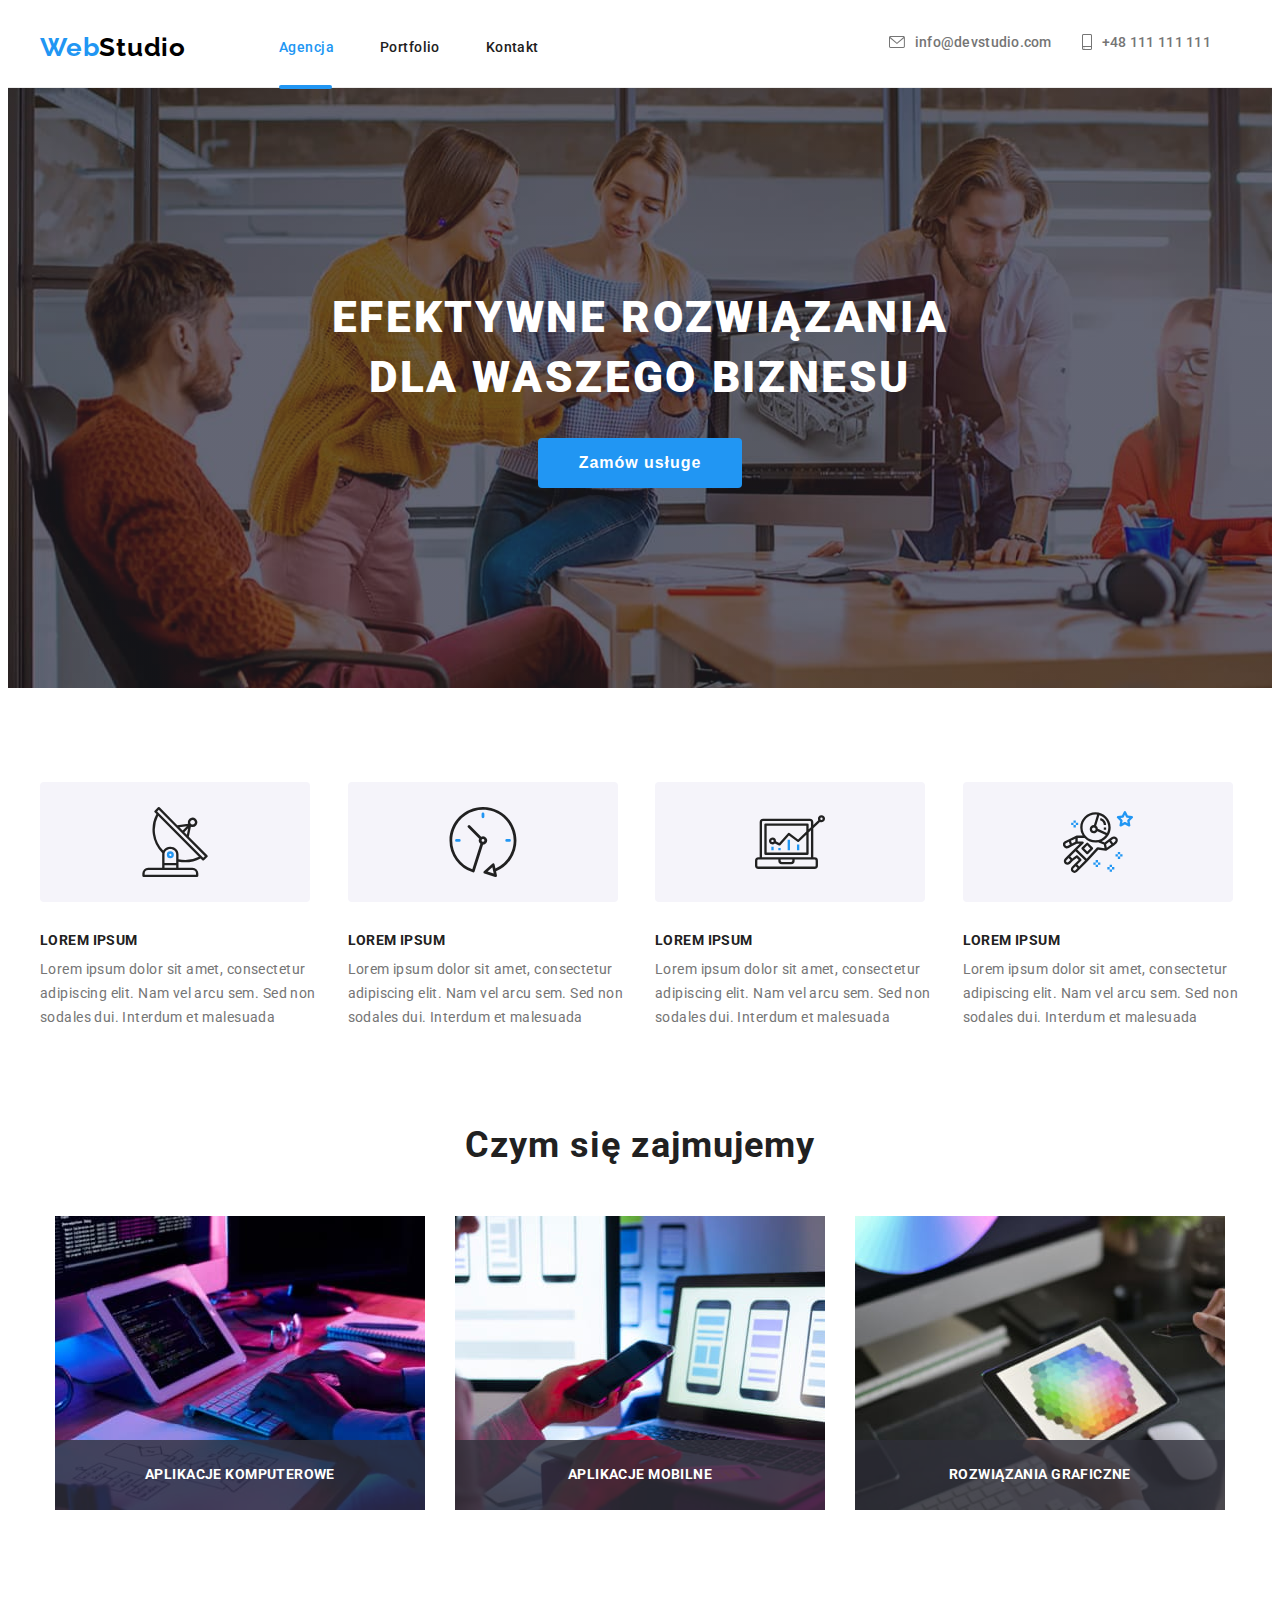
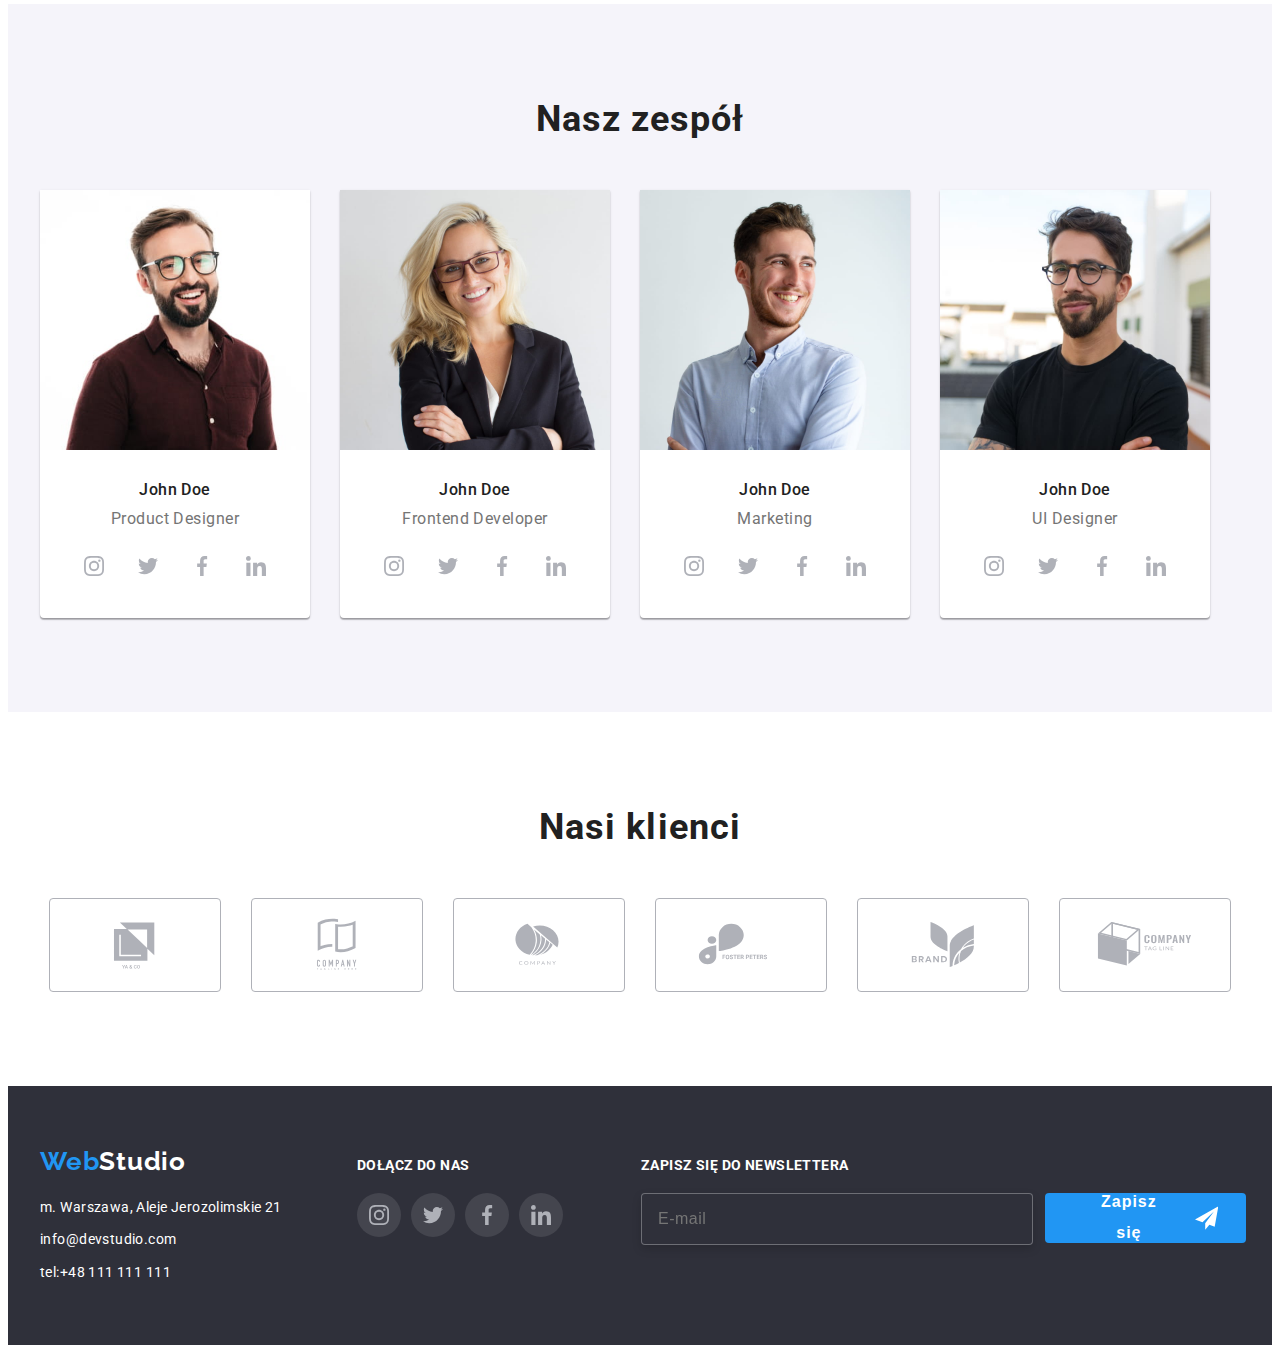
==== commit b77557ab: "push" ====
--- a/index.html
+++ b/index.html
@@ -4,7 +4,7 @@
     <meta charset="UTF-8" />
     <meta http-equiv="X-UA-Compatible" content="IE=edge" />
     <meta name="viewport" content="width=device-width, initial-scale=1.0" />
-    <title>Zadanie nr 7</title>
+    <title>Zadanie nr 8</title>
     <link
       rel="stylesheet"
       href="https://cdnjs.cloudflare.com/ajax/libs/modern-normalize/1.1.0/modern-normalize.min.css"
@@ -353,7 +353,7 @@
           <button type="submit"class="button form__sendbutton">Wyślij</button>
          <button type="button" class="form__close-btn" data-modal-close><svg class="form__close-btn-icon"><use href="./sprite2.svg#icon-cls-btn"></use></svg></button></form></div>
     </div>
-      <div class="menu is-open js-menu-container">
+      <div type="button" class="menu is-open js-menu-container">
       <button type="button" class="menu__toggle-close js-close-menu"><svg class="form__close-btn-icon"><use href="./sprite2.svg#icon-cls-btn"></use></svg></button>
 
       <ul class="menu__nav">
@@ -373,6 +373,6 @@
         <li class="menu__contact" href="mailto:info@devstudio.com">info@devstudio.com</li>
       </ul></div>
      <script src="./js/modal.js"></script>
-     <script defer src="js/mobile-menu.js"></script>
+     <script defer src="./js/mobilemenu.js"></script>
   </body>
 </html>--- a/CSS/main.min.css
+++ b/CSS/main.min.css
@@ -1 +1 @@
-*,*::before *::after{margin:0;padding:0}body{font-family:"Roboto",sans-serif;font-size:14px;color:#212121;background:#fff;letter-spacing:.03em}h1,h2,h3,p{margin:0 auto}img{max-width:100%;height:auto;display:block}ul{list-style:none;padding:0;margin:0}a{text-decoration:none;margin:0}button{display:-webkit-box;display:-ms-flexbox;display:flex;cursor:pointer;border-radius:4px;border:none;-webkit-box-pack:center;-ms-flex-pack:center;justify-content:center;-webkit-box-align:center;-ms-flex-align:center;align-items:center}.container{width:1200px;margin:0 auto;padding:0 15px}.section{padding-top:94px;padding-bottom:94px}.header{margin:0 auto;border-bottom:1px solid #ececec}.header__container{display:-webkit-box;display:-ms-flexbox;display:flex;-webkit-box-align:center;-ms-flex-align:center;align-items:center;padding-top:24px;padding-bottom:25px}.header__brandname{color:#000;margin-right:93px}.brandname{display:block;font-family:"Raleway",sans-serif;font-size:26px;font-weight:700;letter-spacing:.03em}.pieceofbrand{color:#2196f3}.nav__link{font-weight:500;text-align:left;color:currentColor;-webkit-transition:color 250ms cubic-bezier(0.4, 0, 0.2, 1);transition:color 250ms cubic-bezier(0.4, 0, 0.2, 1)}.nav__link:hover{color:#2196f3}.nav__link:focus{color:#2196f3}.list{display:-webkit-box;display:-ms-flexbox;display:flex;gap:30px}.currentsite{color:#2196f3;position:relative}.currentsite::after{content:"";border-bottom:4px solid #2196f3;border-radius:2px;position:absolute;width:53px;top:46px;left:0}.contact{color:#757575;margin-left:350px}.contact__img{margin-right:10px;fill:currentColor}.contact__link{display:-webkit-box;display:-ms-flexbox;display:flex;-webkit-box-align:center;-ms-flex-align:center;align-items:center;font-weight:500;color:currentColor;letter-spacing:.02em;font-size:14px;-webkit-transition:color 250ms cubic-bezier(0.4, 0, 0.2, 1);transition:color 250ms cubic-bezier(0.4, 0, 0.2, 1)}.contact__link:hover,.contact__link:focus{color:#2196f3}.main-section{background-color:#2f303a;padding-top:200px;padding-bottom:200px;background-image:-webkit-gradient(linear, left top, left bottom, color-stop(50%, rgba(47, 48, 58, 0.4)), color-stop(50%, rgba(47, 48, 58, 0.4))),url(../images/backgroundimage.jpg);background-image:linear-gradient(rgba(47, 48, 58, 0.4) 50%, rgba(47, 48, 58, 0.4) 50%),url(../images/backgroundimage.jpg);background-repeat:no-repeat;background-size:cover;max-width:1600px;height:600px;margin:0 auto}.main-section__header{font-size:44px;font-weight:900;line-height:1.36;letter-spacing:.06em;text-align:center;color:#fff;margin-bottom:30px;width:696px}.main-section__button{text-align:center;padding:10px 41px;margin:0 auto}.main-section__header{font-size:44px;font-weight:900;line-height:1.36;letter-spacing:.06em;text-align:center;color:#fff;margin-bottom:30px;width:696px}.button{font-size:16px;font-weight:700;line-height:1.88;letter-spacing:.06em;background-color:#2196f3;color:#fff;font-style:normal}.loremsection__item{-ms-flex-preferred-size:calc((100% - 90px)/4);flex-basis:calc((100% - 90px)/4)}.loremsection__background{display:-webkit-box;display:-ms-flexbox;display:flex;width:270px;height:120px;-webkit-box-pack:center;-ms-flex-pack:center;justify-content:center;-webkit-box-align:center;-ms-flex-align:center;align-items:center;background-color:#f5f4fa;border-radius:4px;margin-bottom:30px}.loremsection__description{line-height:1.71;text-align:left;color:#757575}.loremsection__header{letter-spacing:.03em;font-weight:700;color:#212121;margin-bottom:10px;font-size:14px}.visually-hidden{position:absolute;width:1px;height:1px;margin:-1px;border:0;padding:0;white-space:nowrap;-webkit-clip-path:inset(100%);clip-path:inset(100%);clip:rect(0 0 0 0);overflow:hidden}.ourteam{padding-top:0}.ourteam__item{position:relative}.ourteam__applications{display:-webkit-box;display:-ms-flexbox;display:flex;-webkit-box-pack:center;-ms-flex-pack:center;justify-content:center;-webkit-box-align:center;-ms-flex-align:center;align-items:center;font-style:normal;font-weight:700;line-height:1.14;color:#fff;width:370px;height:70px;background-color:rgba(47,48,58,.8);position:absolute;bottom:0px}.secondheader{letter-spacing:.03em;font-size:36px;font-weight:700;text-align:center;color:#212121;margin-bottom:50px}.lastsection--background{background-color:#f5f4fa}.lastsection__employee{border-radius:[object Object] px;background-color:#fff;-webkit-box-shadow:0px 1px 3px rgba(0,0,0,.12),0px 1px 1px rgba(0,0,0,.14),0px 2px 1px rgba(0,0,0,.2);box-shadow:0px 1px 3px rgba(0,0,0,.12),0px 1px 1px rgba(0,0,0,.14),0px 2px 1px rgba(0,0,0,.2);border-radius:0px 0px 4px 4px}.lastsection__employee-name{letter-spacing:.03em;font-size:16px;font-weight:500;text-align:center;color:#212121;margin-bottom:10px}.lastsection__employee-description{padding-top:30px;padding-bottom:30px}.lastsection__employee-position{font-size:16px;font-weight:400;text-align:center;color:#757575;letter-spacing:.03em;margin-bottom:16px}.social{display:-webkit-box;display:-ms-flexbox;display:flex;gap:10px;-webkit-box-pack:center;-ms-flex-pack:center;justify-content:center}.social__link{display:-webkit-box;display:-ms-flexbox;display:flex;color:#afb1b8;-webkit-box-pack:center;-ms-flex-pack:center;justify-content:center;-webkit-box-align:center;-ms-flex-align:center;align-items:center;width:44px;height:44px;border-radius:50%;background-color:#fff;-webkit-transition-property:background-color,color;transition-property:background-color,color;-webkit-transition-duration:250ms;transition-duration:250ms;-webkit-transition-timing-function:cubic-bezier(0.4, 0, 0.2, 1);transition-timing-function:cubic-bezier(0.4, 0, 0.2, 1)}.social__link:hover,.social__link:focus{color:#fff;background-color:#2196f3}.social__instagram,.social__linkedin,.social__facebook,.social__twitter{fill:currentColor;width:20px;height:20px}.social--footer{fill:#fff}.social__link-click{background:rgba(255,255,255,.1)}.customer-list{display:-webkit-box;display:-ms-flexbox;display:flex;gap:30px;-webkit-box-pack:center;-ms-flex-pack:center;justify-content:center}.customer-list__link{display:-webkit-box;display:-ms-flexbox;display:flex;-webkit-box-pack:center;-ms-flex-pack:center;justify-content:center;-webkit-box-align:center;-ms-flex-align:center;align-items:center;width:170px;height:92px;color:#afb1b8;border:1px solid currentColor;border-radius:4px;-webkit-transition:color 250ms cubic-bezier(0.4, 0, 0.2, 1);transition:color 250ms cubic-bezier(0.4, 0, 0.2, 1)}.customer-list__icon{fill:currentColor}.customer-list__link:hover,.customer-list__link:focus{color:#2196f3}.footer{background-color:#2f303a;padding-top:60px;padding-bottom:60px}.footer__brandname{text-align:left;color:#fff;margin-bottom:20px;margin-right:171px}.footer__joinus-slogan{font-size:14px;font-weight:700;line-height:16px;letter-spacing:.03em;text-align:left;text-transform:uppercase;color:#fff;margin-bottom:20px}.footer__container{display:-webkit-box;display:-ms-flexbox;display:flex;-webkit-box-align:baseline;-ms-flex-align:baseline;align-items:baseline}.adress__contactfooter{line-height:1.71;color:#fff;font-style:normal;-webkit-transition:color 250ms cubic-bezier(0.4, 0, 0.2, 1);transition:color 250ms cubic-bezier(0.4, 0, 0.2, 1)}.adress__contactfooter:hover,.adress__contactfooter:focus{color:#2196f3;cursor:pointer}.adress__localization{display:block;line-height:1.71;color:#fff;font-style:normal;margin-right:70px}.adress__list{display:block}.adress__item:not(:last-child){margin-bottom:9px}.newsletterform{margin-left:78px}.newsletterform__signup{display:block;font-size:14px;font-weight:700;letter-spacing:.03em;color:#fff;text-transform:uppercase;margin-bottom:20px;cursor:pointer}.newsletterform__flex{display:-webkit-box;display:-ms-flexbox;display:flex}.newsletterform__email{width:358px;padding:15px 16px;font-size:16px;font-weight:400;line-height:1.25;letter-spacing:.03em;border:1px solid rgba(255,255,255,.3);-webkit-filter:drop-shadow(0px 4px 4px rgba(0, 0, 0, 0.15));filter:drop-shadow(0px 4px 4px rgba(0, 0, 0, 0.15));border-radius:4px;background:#2f303a;color:rgba(255,255,255,.6);margin-right:12px;-webkit-transition:border-color 250ms cubic-bezier(0.4, 0, 0.2, 1),drop-shadow 250ms cubic-bezier(0.4, 0, 0.2, 1);transition:border-color 250ms cubic-bezier(0.4, 0, 0.2, 1),drop-shadow 250ms cubic-bezier(0.4, 0, 0.2, 1)}.newsletterform__email:hover,.newsletterform__email:focus{outline:none;border-color:#2196f3;-webkit-filter:drop-shadow(0px 4px 4px rgba(0, 0, 0, 0.15));filter:drop-shadow(0px 4px 4px rgba(0, 0, 0, 0.15))}.newsletterform__button{width:201px;height:50px;padding-left:42px;padding-right:28px;padding-top:0px;padding-bottom:0px;fill:#fff;-webkit-transition:-webkit-box-shadow 250ms cubic-bezier(0.4, 0, 0.2, 1);transition:-webkit-box-shadow 250ms cubic-bezier(0.4, 0, 0.2, 1);transition:box-shadow 250ms cubic-bezier(0.4, 0, 0.2, 1);transition:box-shadow 250ms cubic-bezier(0.4, 0, 0.2, 1), -webkit-box-shadow 250ms cubic-bezier(0.4, 0, 0.2, 1)}.newsletterform__button:hover,.newsletterform__button:focus{-webkit-box-shadow:0px 4px 4px rgba(0,0,0,.15);box-shadow:0px 4px 4px rgba(0,0,0,.15)}.newsletterform__arrow{width:24px;height:24px;margin-left:24px}.backdrop{position:fixed;top:0;left:0;width:100%;height:100%;z-index:1;background:rgba(0,0,0,.2);-webkit-transition:visibility 250ms cubic-bezier(0.4, 0, 0.2, 1),opacity 250ms cubic-bezier(0.4, 0, 0.2, 1);transition:visibility 250ms cubic-bezier(0.4, 0, 0.2, 1),opacity 250ms cubic-bezier(0.4, 0, 0.2, 1)}.is-hidden{pointer-events:none;visibility:hidden;opacity:0}.modal{width:528px;height:581px;position:absolute;top:50%;left:50%;-webkit-transform:translate(-50%, -50%);transform:translate(-50%, -50%);z-index:2;background-color:#fff;border-radius:4px;-webkit-box-shadow:0px 1px 3px rgba(0,0,0,.12),0px 1px 1px rgba(0,0,0,.14),0px 2px 1px rgba(0,0,0,.2);box-shadow:0px 1px 3px rgba(0,0,0,.12),0px 1px 1px rgba(0,0,0,.14),0px 2px 1px rgba(0,0,0,.2);padding:40px 40px}.form__paragraph{font-style:normal;font-weight:700;font-size:20px;text-align:center;letter-spacing:.03em;color:#212121;margin-bottom:12px}.form__namelabel{font-style:normal;font-weight:400;font-size:12px;letter-spacing:.01em;color:#757575;cursor:pointer;margin-bottom:4px}.form__user-name{width:100%;height:40px;padding-left:42px;border:1px solid rgba(33,33,33,.2);border-radius:4px;-webkit-transition:border-color 250ms cubic-bezier(0.4, 0, 0.2, 1);transition:border-color 250ms cubic-bezier(0.4, 0, 0.2, 1)}.form__user-name:hover,.form__user-name:focus{border-color:#2196f3;outline:none}.form__user-icon{position:absolute;width:12px;height:12px;top:50%;-webkit-transform:translateY(-50%);transform:translateY(-50%);left:15px;-webkit-transition:fill 250ms cubic-bezier(0.4, 0, 0.2, 1);transition:fill 250ms cubic-bezier(0.4, 0, 0.2, 1)}.form__user-name:hover+.form__user-icon,.form__user-name:focus+.form__user-icon{fill:#2196f3}.form__phonelabel{font-family:"Roboto";font-style:normal;font-weight:400;font-size:12px;letter-spacing:.01em;color:#757575;cursor:pointer;margin-bottom:4px}.form__user-phone{width:100%;height:40px;padding-left:42px;border:1px solid rgba(33,33,33,.2);border-radius:4px;-webkit-transition:border-color 250ms cubic-bezier(0.4, 0, 0.2, 1);transition:border-color 250ms cubic-bezier(0.4, 0, 0.2, 1)}.form__user-phone:hover,.form__user-phone:focus{border-color:#2196f3;outline:none}.form__phone-icon{position:absolute;width:13px;height:13px;top:50%;-webkit-transform:translateY(-50%);transform:translateY(-50%);left:14px;-webkit-transition:fill 250ms cubic-bezier(0.4, 0, 0.2, 1);transition:fill 250ms cubic-bezier(0.4, 0, 0.2, 1)}.form__user-phone:hover+.form__phone-icon,.form__user-phone:focus+.form__phone-icon{fill:#2196f3}.form__email-account-label{font-style:normal;font-weight:400;font-size:12px;letter-spacing:.01em;color:#757575;cursor:pointer;margin-bottom:4px}.form__user-email-account{width:100%;height:40px;padding-left:42px;border:1px solid rgba(33,33,33,.2);border-radius:4px;-webkit-transition:border-color 250ms cubic-bezier(0.4, 0, 0.2, 1);transition:border-color 250ms cubic-bezier(0.4, 0, 0.2, 1)}.form__user-email-account:hover,.form__user-email-account:focus{border-color:#2196f3;outline:none}.form__email-icon{position:absolute;width:15px;height:12px;top:50%;-webkit-transform:translateY(-50%);transform:translateY(-50%);left:13.5px;-webkit-transition:fill 250ms cubic-bezier(0.4, 0, 0.2, 1);transition:fill 250ms cubic-bezier(0.4, 0, 0.2, 1)}.form__user-email-account:hover+.form__email-icon,.form__user-email-account:focus+.form__email-icon{fill:#2196f3}.form__comment-label{font-style:normal;font-weight:400;font-size:12px;letter-spacing:.01em;color:#757575;cursor:pointer;margin-bottom:4px}.form__comment:-moz-placeholder-shown{font-style:normal;font-weight:400;font-size:12px;line-height:14px;letter-spacing:.01em;color:rgba(117,117,117,.5)}.form__comment:-ms-input-placeholder{font-style:normal;font-weight:400;font-size:12px;line-height:14px;letter-spacing:.01em;color:rgba(117,117,117,.5)}.form__comment:placeholder-shown{font-style:normal;font-weight:400;font-size:12px;line-height:14px;letter-spacing:.01em;color:rgba(117,117,117,.5)}.form__comment{width:100%;height:120px;padding:12px 16px;border:1px solid rgba(33,33,33,.2);border-radius:4px;resize:none;-webkit-transition:border-color 250ms cubic-bezier(0.4, 0, 0.2, 1);transition:border-color 250ms cubic-bezier(0.4, 0, 0.2, 1);margin-bottom:20px}.form__comment:hover,.form__comment:focus{border-color:#2196f3;outline:none;color:#000}.form__politcslabel{font-style:normal;font-weight:400;font-size:14px;line-height:1.71;letter-spacing:.03em;color:#757575;cursor:pointer;padding-left:37px}.form__statute-politics{text-decoration:underline;color:#2196f3}.form__confirmation-icon{width:16px;height:15px;fill:#fff;z-index:1;opacity:0;position:absolute;left:54px;top:437px}.form__politics-confirmation{width:16px;height:15px;outline:1px solid #212121;-webkit-appearance:none;-moz-appearance:none;appearance:none;border-radius:2px;z-index:2;opacity:0;position:absolute;left:54px;top:437px}.form__checbox_empty{width:16px;height:15px;z-index:0;opacity:1;position:absolute;left:54px;top:437px}.form__politics-confirmation:checked+.form__confirmation-icon{opacity:1}.form__sendbutton{margin-top:30px;margin-bottom:40px;margin-left:auto;margin-right:auto;width:200px;height:50px;-webkit-transition:-webkit-box-shadow 250ms cubic-bezier(0.4, 0, 0.2, 1);transition:-webkit-box-shadow 250ms cubic-bezier(0.4, 0, 0.2, 1);transition:box-shadow 250ms cubic-bezier(0.4, 0, 0.2, 1);transition:box-shadow 250ms cubic-bezier(0.4, 0, 0.2, 1), -webkit-box-shadow 250ms cubic-bezier(0.4, 0, 0.2, 1)}.form__sendbutton:hover,.form__sendbutton:focus{-webkit-box-shadow:0px 4px 4px rgba(0,0,0,.15);box-shadow:0px 4px 4px rgba(0,0,0,.15)}.form__close-btn-icon{width:11px;height:11px}.form__close-btn{display:-webkit-box;display:-ms-flexbox;display:flex;-webkit-box-pack:center;-ms-flex-pack:center;justify-content:center;-webkit-box-align:center;-ms-flex-align:center;align-items:center;width:30px;height:30px;position:absolute;top:8px;left:490px;background:#fff;border:1px solid rgba(0,0,0,.1);border-radius:50%}.user-container{position:relative;margin-bottom:10px}.currentsiteportfolio{color:#2196f3;position:relative}.currentsiteportfolio::after{content:"";border-bottom:4px solid #2196f3;border-radius:2px;position:absolute;width:57px;top:46px;left:0}.buttonslist{display:-webkit-box;display:-ms-flexbox;display:flex;-webkit-box-pack:center;-ms-flex-pack:center;justify-content:center;gap:8px;margin-bottom:50px}.buttonslist__btn{font-size:16px;font-weight:500;text-align:center;background-color:#f5f4fa;color:#212121;padding:6px 22px;letter-spacing:.03em;line-height:1.62;-webkit-box-shadow:none;box-shadow:none;-webkit-transition-property:background-color,color,-webkit-box-shadow;transition-property:background-color,color,-webkit-box-shadow;transition-property:background-color,color,box-shadow;transition-property:background-color,color,box-shadow,-webkit-box-shadow;-webkit-transition-duration:250ms;transition-duration:250ms;-webkit-transition-timing-function:cubic-bezier(0.4, 0, 0.2, 1);transition-timing-function:cubic-bezier(0.4, 0, 0.2, 1)}.buttonslist__btn:hover,.buttonslist__btn:focus{color:#fff;background-color:#2196f3;cursor:pointer;-webkit-box-shadow:0px 3px 1px rgba(0,0,0,.1),0px 1px 2px rgba(0,0,0,.08),0px 2px 2px rgba(0,0,0,.12);box-shadow:0px 3px 1px rgba(0,0,0,.1),0px 1px 2px rgba(0,0,0,.08),0px 2px 2px rgba(0,0,0,.12)}.box{position:relative;width:370px;height:294px;overflow:hidden}.overlay{position:absolute;top:0;left:0;padding:49px 45px 49px 24px;width:100%;height:100%;font-style:normal;font-weight:400;font-size:18px;line-height:1.56;letter-spacing:.03em;color:#fff;background-color:rgba(33,150,243,.9);-webkit-transform:translateY(100%);transform:translateY(100%);-webkit-transition:-webkit-transform 250ms cubic-bezier(0.4, 0, 0.2, 1);transition:-webkit-transform 250ms cubic-bezier(0.4, 0, 0.2, 1);transition:transform 250ms cubic-bezier(0.4, 0, 0.2, 1);transition:transform 250ms cubic-bezier(0.4, 0, 0.2, 1), -webkit-transform 250ms cubic-bezier(0.4, 0, 0.2, 1)}.imagelist{display:-webkit-box;display:-ms-flexbox;display:flex;gap:30px;-ms-flex-wrap:wrap;flex-wrap:wrap}.imagelist_link{display:block;width:370px;-webkit-box-shadow:none;box-shadow:none;-webkit-transition-property:-webkit-box-shadow;transition-property:-webkit-box-shadow;transition-property:box-shadow;transition-property:box-shadow, -webkit-box-shadow;-webkit-transition-duration:250ms;transition-duration:250ms;-webkit-transition-timing-function:cubic-bezier(0.4, 0, 0.2, 1);transition-timing-function:cubic-bezier(0.4, 0, 0.2, 1)}.imagelist__link:hover,.imagelist__link:focus{-webkit-box-shadow:0px 1px 1px rgba(0,0,0,.12),0px 4px 4px rgba(0,0,0,.06),1px 4px 6px rgba(0,0,0,.16);box-shadow:0px 1px 1px rgba(0,0,0,.12),0px 4px 4px rgba(0,0,0,.06),1px 4px 6px rgba(0,0,0,.16)}.imagelist__border{padding-top:20px;border-right:1px solid #eee;border-bottom:1px solid #eee;border-left:1px solid #eee;padding-left:24px;padding-right:24px;padding-bottom:20px}.imagelist__header{font-size:18px;font-weight:700;line-height:2;letter-spacing:.06em;text-align:left;color:#212121;margin-bottom:4px}.imagelist__description{font-size:16px;line-height:1.88;text-align:left;color:#757575;letter-spacing:.03em}.imagelist__link:hover .overlay,.imagelist__link:focus .overlay{-webkit-transform:translateY(0%);transform:translateY(0%)}.menu{position:fixed;top:0;right:0;display:none;opacity:0;width:480px;height:796px;background-color:#fff;-webkit-transform:translateX(100%);transform:translateX(100%);-webkit-transition:-webkit-transform 250ms ease-in-out;transition:-webkit-transform 250ms ease-in-out;transition:transform 250ms ease-in-out;transition:transform 250ms ease-in-out, -webkit-transform 250ms ease-in-out;padding-top:48px;padding-left:40px}.menu__toggle{position:fixed;top:0;right:0;outline:blue 2px solid}.menu__toggle-close{position:absolute;top:10px;right:15px;width:40px;height:40px;background:#fff}.menu__link{display:block;font-family:"Roboto";font-style:normal;font-weight:500;font-size:40px;line-height:47px;letter-spacing:.02em;color:#212121}.menu__link--active{margin-bottom:36px}.menu__contact{font-style:normal;font-weight:500;font-size:34px;letter-spacing:.02em;color:#757575}.is-open{display:block;opacity:1;-webkit-transform:translateX(0);transform:translateX(0)}/*# sourceMappingURL=main.min.css.map */+*,*::before *::after{margin:0;padding:0}body{font-family:"Roboto",sans-serif;font-size:14px;color:#212121;background:#fff;letter-spacing:.03em}h1,h2,h3,p{margin:0 auto}img{max-width:100%;height:auto;display:block}ul{list-style:none;padding:0;margin:0}a{text-decoration:none;margin:0}button{display:-webkit-box;display:-ms-flexbox;display:flex;cursor:pointer;border-radius:4px;border:none;-webkit-box-pack:center;-ms-flex-pack:center;justify-content:center;-webkit-box-align:center;-ms-flex-align:center;align-items:center}.section{padding-top:94px;padding-bottom:94px}.container{max-width:480px;margin:0 auto;padding:0 15px}@media(min-width: 768px){.container{max-width:768px}}@media(min-width: 1200px){.container{max-width:1200px}}.header{margin:0 auto;border-bottom:1px solid #ececec}.header__container{display:-webkit-box;display:-ms-flexbox;display:flex;-webkit-box-align:center;-ms-flex-align:center;align-items:center;padding-top:16px;padding-bottom:16px;-webkit-box-pack:justify;-ms-flex-pack:justify;justify-content:space-between}.header__brandname{color:#000}@media(min-width: 768px){.header__brandname{margin-right:83px}.header__container{display:-webkit-box;display:-ms-flexbox;display:flex;-webkit-box-align:center;-ms-flex-align:center;align-items:center;gap:0;-webkit-box-pack:left;-ms-flex-pack:left;justify-content:left;padding-top:26px;padding-bottom:26px}}@media(min-width: 1200px){.header__container{padding-top:24px;padding-bottom:25px}.header__brandname{margin-right:93px}}.brandname{display:block;font-family:"Raleway",sans-serif;font-size:24px;font-weight:700;letter-spacing:.03em}@media(min-width: 1200px){.brandname{font-size:26px}}.pieceofbrand{color:#2196f3}.nav{display:none}@media(min-width: 768px){.nav{display:block}.nav__link{font-weight:500;text-align:left;color:currentColor;-webkit-transition:color 250ms cubic-bezier(0.4, 0, 0.2, 1);transition:color 250ms cubic-bezier(0.4, 0, 0.2, 1)}.nav__link:hover{color:#2196f3}.nav__link:focus{color:#2196f3}.list.nav__list{display:-webkit-box;display:-ms-flexbox;display:flex;gap:60px;margin-right:101px}}@media(min-width: 1200px){.list.nav__list{display:-webkit-box;display:-ms-flexbox;display:flex;gap:46px;margin-right:0px}}.list{display:-webkit-box;display:-ms-flexbox;display:flex;gap:30px}@media(min-width: 768px){.currentsite{color:#2196f3;position:relative}.currentsite::after{content:"";border-bottom:4px solid #2196f3;border-radius:2px;position:absolute;width:53px;top:53px;left:0}}@media(min-width: 1200px){.currentsite{color:#2196f3;position:relative}.currentsite::after{content:"";top:46px;left:0}}.contact{display:none}@media(min-width: 768px){.contact{display:block;color:#757575}.contact__img{fill:currentColor}.contact__link{display:-webkit-box;display:-ms-flexbox;display:flex;-webkit-box-align:center;-ms-flex-align:center;align-items:center;font-weight:500;color:currentColor;letter-spacing:.02em;font-size:12px;gap:8px;-webkit-transition:color 250ms cubic-bezier(0.4, 0, 0.2, 1);transition:color 250ms cubic-bezier(0.4, 0, 0.2, 1)}.contact__item:not(:last-child){margin-bottom:10px}.contact__link:hover,.contact__link:focus{color:#2196f3}}@media(min-width: 1200px){.contact{display:-webkit-box;display:-ms-flexbox;display:flex;margin-left:350px}.contact__link{gap:10px;font-size:14px}}.main-section{background-color:#2f303a;padding-top:118px;padding-bottom:118px;background-image:-webkit-gradient(linear, left top, left bottom, color-stop(50%, rgba(47, 48, 58, 0.4)), color-stop(50%, rgba(47, 48, 58, 0.4))),url(../images/backgroundimage.jpg);background-image:linear-gradient(rgba(47, 48, 58, 0.4) 50%, rgba(47, 48, 58, 0.4) 50%),url(../images/backgroundimage.jpg);background-repeat:no-repeat;background-size:cover;margin:0 auto}.main-section__header{font-size:26px;font-weight:900;line-height:1.62;letter-spacing:.06em;text-align:center;color:#fff;margin-bottom:30px;width:365px}.main-section__button{text-align:center;padding:10px 41px;margin:0 auto}@media(min-width: 1200px){.main-section{background-color:#2f303a;padding-top:200px;padding-bottom:200px;background-image:-webkit-gradient(linear, left top, left bottom, color-stop(50%, rgba(47, 48, 58, 0.4)), color-stop(50%, rgba(47, 48, 58, 0.4))),url(../images/backgroundimage.jpg);background-image:linear-gradient(rgba(47, 48, 58, 0.4) 50%, rgba(47, 48, 58, 0.4) 50%),url(../images/backgroundimage.jpg);background-repeat:no-repeat;background-size:cover;margin:0 auto}.main-section__header{font-size:44px;font-weight:900;line-height:1.36;letter-spacing:.06em;text-align:center;color:#fff;margin-bottom:30px;width:696px}.main-section__button{text-align:center;padding:10px 41px;margin:0 auto}}.button{font-size:16px;font-weight:700;line-height:1.88;letter-spacing:.06em;background-color:#2196f3;color:#fff;font-style:normal}.loremsection__list{display:-webkit-box;display:-ms-flexbox;display:flex;-ms-flex-wrap:wrap;flex-wrap:wrap}.loremsection__item{-ms-flex-preferred-size:100%;flex-basis:100%}.loremsection__background{display:-webkit-box;display:-ms-flexbox;display:flex;width:270px;height:120px;-webkit-box-pack:center;-ms-flex-pack:center;justify-content:center;-webkit-box-align:center;-ms-flex-align:center;align-items:center;background-color:#f5f4fa;border-radius:4px;margin-bottom:30px}.loremsection__description{line-height:1.71;text-align:left;color:#757575}.loremsection__header{letter-spacing:.03em;font-weight:700;color:#212121;margin-bottom:10px;font-size:14px}@media(min-width: 768px){.loremsection__list{display:-webkit-box;display:-ms-flexbox;display:flex;-ms-flex-wrap:wrap;flex-wrap:wrap}.loremsection__item{-ms-flex-preferred-size:calc((100% - 30px)/2);flex-basis:calc((100% - 30px)/2)}.loremsection__background{display:-webkit-box;display:-ms-flexbox;display:flex;width:270px;height:120px;-webkit-box-pack:center;-ms-flex-pack:center;justify-content:center;-webkit-box-align:center;-ms-flex-align:center;align-items:center;background-color:#f5f4fa;border-radius:4px;margin-bottom:30px}.loremsection__description{line-height:1.71;text-align:left;color:#757575}.loremsection__header{letter-spacing:.03em;font-weight:700;color:#212121;margin-bottom:10px;font-size:14px}}@media(min-width: 1200px){.loremsection__item{-ms-flex-preferred-size:calc((100% - 90px)/4);flex-basis:calc((100% - 90px)/4)}.loremsection__background{display:-webkit-box;display:-ms-flexbox;display:flex;width:270px;height:120px;-webkit-box-pack:center;-ms-flex-pack:center;justify-content:center;-webkit-box-align:center;-ms-flex-align:center;align-items:center;background-color:#f5f4fa;border-radius:4px;margin-bottom:30px}.loremsection__description{line-height:1.71;text-align:left;color:#757575}.loremsection__header{letter-spacing:.03em;font-weight:700;color:#212121;margin-bottom:10px;font-size:14px}}.visually-hidden{position:absolute;width:1px;height:1px;margin:-1px;border:0;padding:0;white-space:nowrap;-webkit-clip-path:inset(100%);clip-path:inset(100%);clip:rect(0 0 0 0);overflow:hidden}.ourteam{display:none}@media(min-width: 1200px){.ourteam{display:-webkit-box;display:-ms-flexbox;display:flex;padding-top:0}.ourteam__item{position:relative}.ourteam__applications{display:-webkit-box;display:-ms-flexbox;display:flex;-webkit-box-pack:center;-ms-flex-pack:center;justify-content:center;-webkit-box-align:center;-ms-flex-align:center;align-items:center;font-style:normal;font-weight:700;line-height:1.14;color:#fff;width:370px;height:70px;background-color:rgba(47,48,58,.8);position:absolute;bottom:0px}}.secondheader{letter-spacing:.03em;font-size:36px;font-weight:700;text-align:center;color:#212121;margin-bottom:50px}.lastsection--background{background-color:#f5f4fa}.lastsection__employee{border-radius:[object Object] px;background-color:#fff;-webkit-box-shadow:0px 1px 3px rgba(0,0,0,.12),0px 1px 1px rgba(0,0,0,.14),0px 2px 1px rgba(0,0,0,.2);box-shadow:0px 1px 3px rgba(0,0,0,.12),0px 1px 1px rgba(0,0,0,.14),0px 2px 1px rgba(0,0,0,.2);border-radius:0px 0px 4px 4px}.lastsection__employee-name{letter-spacing:.03em;font-size:16px;font-weight:500;text-align:center;color:#212121;margin-bottom:10px}.lastsection__employee-description{padding-top:30px;padding-bottom:30px}.lastsection__employee-position{font-size:16px;font-weight:400;text-align:center;color:#757575;letter-spacing:.03em;margin-bottom:16px}.social{display:-webkit-box;display:-ms-flexbox;display:flex;gap:10px;-webkit-box-pack:center;-ms-flex-pack:center;justify-content:center}.social__link{display:-webkit-box;display:-ms-flexbox;display:flex;color:#afb1b8;-webkit-box-pack:center;-ms-flex-pack:center;justify-content:center;-webkit-box-align:center;-ms-flex-align:center;align-items:center;width:44px;height:44px;border-radius:50%;background-color:#fff;-webkit-transition-property:background-color,color;transition-property:background-color,color;-webkit-transition-duration:250ms;transition-duration:250ms;-webkit-transition-timing-function:cubic-bezier(0.4, 0, 0.2, 1);transition-timing-function:cubic-bezier(0.4, 0, 0.2, 1)}.social__link:hover,.social__link:focus{color:#fff;background-color:#2196f3}.social__instagram,.social__linkedin,.social__facebook,.social__twitter{fill:currentColor;width:20px;height:20px}.social--footer{fill:#fff}.social__link-click{background:rgba(255,255,255,.1)}.customer-list{display:-webkit-box;display:-ms-flexbox;display:flex;gap:30px;-webkit-box-pack:center;-ms-flex-pack:center;justify-content:center}.customer-list__link{display:-webkit-box;display:-ms-flexbox;display:flex;-webkit-box-pack:center;-ms-flex-pack:center;justify-content:center;-webkit-box-align:center;-ms-flex-align:center;align-items:center;width:170px;height:92px;color:#afb1b8;border:1px solid currentColor;border-radius:4px;-webkit-transition:color 250ms cubic-bezier(0.4, 0, 0.2, 1);transition:color 250ms cubic-bezier(0.4, 0, 0.2, 1)}.customer-list__icon{fill:currentColor}.customer-list__link:hover,.customer-list__link:focus{color:#2196f3}.footer{background-color:#2f303a;padding-top:60px;padding-bottom:60px}.footer__brandname{text-align:left;color:#fff;margin-bottom:20px;margin-right:171px}.footer__joinus-slogan{font-size:14px;font-weight:700;line-height:16px;letter-spacing:.03em;text-align:left;text-transform:uppercase;color:#fff;margin-bottom:20px}.footer__container{display:-webkit-box;display:-ms-flexbox;display:flex;-webkit-box-align:baseline;-ms-flex-align:baseline;align-items:baseline}.adress__contactfooter{line-height:1.71;color:#fff;font-style:normal;-webkit-transition:color 250ms cubic-bezier(0.4, 0, 0.2, 1);transition:color 250ms cubic-bezier(0.4, 0, 0.2, 1)}.adress__contactfooter:hover,.adress__contactfooter:focus{color:#2196f3;cursor:pointer}.adress__localization{display:block;line-height:1.71;color:#fff;font-style:normal;margin-right:70px}.adress__list{display:block}.adress__item:not(:last-child){margin-bottom:9px}.newsletterform{margin-left:78px}.newsletterform__signup{display:block;font-size:14px;font-weight:700;letter-spacing:.03em;color:#fff;text-transform:uppercase;margin-bottom:20px;cursor:pointer}.newsletterform__flex{display:-webkit-box;display:-ms-flexbox;display:flex}.newsletterform__email{width:358px;padding:15px 16px;font-size:16px;font-weight:400;line-height:1.25;letter-spacing:.03em;border:1px solid rgba(255,255,255,.3);-webkit-filter:drop-shadow(0px 4px 4px rgba(0, 0, 0, 0.15));filter:drop-shadow(0px 4px 4px rgba(0, 0, 0, 0.15));border-radius:4px;background:#2f303a;color:rgba(255,255,255,.6);margin-right:12px;-webkit-transition:border-color 250ms cubic-bezier(0.4, 0, 0.2, 1),drop-shadow 250ms cubic-bezier(0.4, 0, 0.2, 1);transition:border-color 250ms cubic-bezier(0.4, 0, 0.2, 1),drop-shadow 250ms cubic-bezier(0.4, 0, 0.2, 1)}.newsletterform__email:hover,.newsletterform__email:focus{outline:none;border-color:#2196f3;-webkit-filter:drop-shadow(0px 4px 4px rgba(0, 0, 0, 0.15));filter:drop-shadow(0px 4px 4px rgba(0, 0, 0, 0.15))}.newsletterform__button{width:201px;height:50px;padding-left:42px;padding-right:28px;padding-top:0px;padding-bottom:0px;fill:#fff;-webkit-transition:-webkit-box-shadow 250ms cubic-bezier(0.4, 0, 0.2, 1);transition:-webkit-box-shadow 250ms cubic-bezier(0.4, 0, 0.2, 1);transition:box-shadow 250ms cubic-bezier(0.4, 0, 0.2, 1);transition:box-shadow 250ms cubic-bezier(0.4, 0, 0.2, 1), -webkit-box-shadow 250ms cubic-bezier(0.4, 0, 0.2, 1)}.newsletterform__button:hover,.newsletterform__button:focus{-webkit-box-shadow:0px 4px 4px rgba(0,0,0,.15);box-shadow:0px 4px 4px rgba(0,0,0,.15)}.newsletterform__arrow{width:24px;height:24px;margin-left:24px}.backdrop{position:fixed;top:0;left:0;width:100%;height:100%;z-index:1;background:rgba(0,0,0,.2);-webkit-transition:visibility 250ms cubic-bezier(0.4, 0, 0.2, 1),opacity 250ms cubic-bezier(0.4, 0, 0.2, 1);transition:visibility 250ms cubic-bezier(0.4, 0, 0.2, 1),opacity 250ms cubic-bezier(0.4, 0, 0.2, 1)}.is-hidden{pointer-events:none;visibility:hidden;opacity:0}.modal{width:528px;height:581px;position:absolute;top:50%;left:50%;-webkit-transform:translate(-50%, -50%);transform:translate(-50%, -50%);z-index:2;background-color:#fff;border-radius:4px;-webkit-box-shadow:0px 1px 3px rgba(0,0,0,.12),0px 1px 1px rgba(0,0,0,.14),0px 2px 1px rgba(0,0,0,.2);box-shadow:0px 1px 3px rgba(0,0,0,.12),0px 1px 1px rgba(0,0,0,.14),0px 2px 1px rgba(0,0,0,.2);padding:40px 40px}.form__paragraph{font-style:normal;font-weight:700;font-size:20px;text-align:center;letter-spacing:.03em;color:#212121;margin-bottom:12px}.form__namelabel{font-style:normal;font-weight:400;font-size:12px;letter-spacing:.01em;color:#757575;cursor:pointer;margin-bottom:4px}.form__user-name{width:100%;height:40px;padding-left:42px;border:1px solid rgba(33,33,33,.2);border-radius:4px;-webkit-transition:border-color 250ms cubic-bezier(0.4, 0, 0.2, 1);transition:border-color 250ms cubic-bezier(0.4, 0, 0.2, 1)}.form__user-name:hover,.form__user-name:focus{border-color:#2196f3;outline:none}.form__user-icon{position:absolute;width:12px;height:12px;top:50%;-webkit-transform:translateY(-50%);transform:translateY(-50%);left:15px;-webkit-transition:fill 250ms cubic-bezier(0.4, 0, 0.2, 1);transition:fill 250ms cubic-bezier(0.4, 0, 0.2, 1)}.form__user-name:hover+.form__user-icon,.form__user-name:focus+.form__user-icon{fill:#2196f3}.form__phonelabel{font-family:"Roboto";font-style:normal;font-weight:400;font-size:12px;letter-spacing:.01em;color:#757575;cursor:pointer;margin-bottom:4px}.form__user-phone{width:100%;height:40px;padding-left:42px;border:1px solid rgba(33,33,33,.2);border-radius:4px;-webkit-transition:border-color 250ms cubic-bezier(0.4, 0, 0.2, 1);transition:border-color 250ms cubic-bezier(0.4, 0, 0.2, 1)}.form__user-phone:hover,.form__user-phone:focus{border-color:#2196f3;outline:none}.form__phone-icon{position:absolute;width:13px;height:13px;top:50%;-webkit-transform:translateY(-50%);transform:translateY(-50%);left:14px;-webkit-transition:fill 250ms cubic-bezier(0.4, 0, 0.2, 1);transition:fill 250ms cubic-bezier(0.4, 0, 0.2, 1)}.form__user-phone:hover+.form__phone-icon,.form__user-phone:focus+.form__phone-icon{fill:#2196f3}.form__email-account-label{font-style:normal;font-weight:400;font-size:12px;letter-spacing:.01em;color:#757575;cursor:pointer;margin-bottom:4px}.form__user-email-account{width:100%;height:40px;padding-left:42px;border:1px solid rgba(33,33,33,.2);border-radius:4px;-webkit-transition:border-color 250ms cubic-bezier(0.4, 0, 0.2, 1);transition:border-color 250ms cubic-bezier(0.4, 0, 0.2, 1)}.form__user-email-account:hover,.form__user-email-account:focus{border-color:#2196f3;outline:none}.form__email-icon{position:absolute;width:15px;height:12px;top:50%;-webkit-transform:translateY(-50%);transform:translateY(-50%);left:13.5px;-webkit-transition:fill 250ms cubic-bezier(0.4, 0, 0.2, 1);transition:fill 250ms cubic-bezier(0.4, 0, 0.2, 1)}.form__user-email-account:hover+.form__email-icon,.form__user-email-account:focus+.form__email-icon{fill:#2196f3}.form__comment-label{font-style:normal;font-weight:400;font-size:12px;letter-spacing:.01em;color:#757575;cursor:pointer;margin-bottom:4px}.form__comment:-moz-placeholder-shown{font-style:normal;font-weight:400;font-size:12px;line-height:14px;letter-spacing:.01em;color:rgba(117,117,117,.5)}.form__comment:-ms-input-placeholder{font-style:normal;font-weight:400;font-size:12px;line-height:14px;letter-spacing:.01em;color:rgba(117,117,117,.5)}.form__comment:placeholder-shown{font-style:normal;font-weight:400;font-size:12px;line-height:14px;letter-spacing:.01em;color:rgba(117,117,117,.5)}.form__comment{width:100%;height:120px;padding:12px 16px;border:1px solid rgba(33,33,33,.2);border-radius:4px;resize:none;-webkit-transition:border-color 250ms cubic-bezier(0.4, 0, 0.2, 1);transition:border-color 250ms cubic-bezier(0.4, 0, 0.2, 1);margin-bottom:20px}.form__comment:hover,.form__comment:focus{border-color:#2196f3;outline:none;color:#000}.form__politcslabel{font-style:normal;font-weight:400;font-size:14px;line-height:1.71;letter-spacing:.03em;color:#757575;cursor:pointer;padding-left:37px}.form__statute-politics{text-decoration:underline;color:#2196f3}.form__confirmation-icon{width:16px;height:15px;fill:#fff;z-index:1;opacity:0;position:absolute;left:54px;top:437px}.form__politics-confirmation{width:16px;height:15px;outline:1px solid #212121;-webkit-appearance:none;-moz-appearance:none;appearance:none;border-radius:2px;z-index:2;opacity:0;position:absolute;left:54px;top:437px}.form__checbox_empty{width:16px;height:15px;z-index:0;opacity:1;position:absolute;left:54px;top:437px}.form__politics-confirmation:checked+.form__confirmation-icon{opacity:1}.form__sendbutton{margin-top:30px;margin-bottom:40px;margin-left:auto;margin-right:auto;width:200px;height:50px;-webkit-transition:-webkit-box-shadow 250ms cubic-bezier(0.4, 0, 0.2, 1);transition:-webkit-box-shadow 250ms cubic-bezier(0.4, 0, 0.2, 1);transition:box-shadow 250ms cubic-bezier(0.4, 0, 0.2, 1);transition:box-shadow 250ms cubic-bezier(0.4, 0, 0.2, 1), -webkit-box-shadow 250ms cubic-bezier(0.4, 0, 0.2, 1)}.form__sendbutton:hover,.form__sendbutton:focus{-webkit-box-shadow:0px 4px 4px rgba(0,0,0,.15);box-shadow:0px 4px 4px rgba(0,0,0,.15)}.form__close-btn-icon{width:11px;height:11px}.form__close-btn{display:-webkit-box;display:-ms-flexbox;display:flex;-webkit-box-pack:center;-ms-flex-pack:center;justify-content:center;-webkit-box-align:center;-ms-flex-align:center;align-items:center;width:30px;height:30px;position:absolute;top:8px;left:490px;background:#fff;border:1px solid rgba(0,0,0,.1);border-radius:50%}.user-container{position:relative;margin-bottom:10px}.currentsiteportfolio{color:#2196f3;position:relative}.currentsiteportfolio::after{content:"";border-bottom:4px solid #2196f3;border-radius:2px;position:absolute;width:57px;top:46px;left:0}.buttonslist{display:-webkit-box;display:-ms-flexbox;display:flex;-webkit-box-pack:center;-ms-flex-pack:center;justify-content:center;gap:8px;margin-bottom:50px}.buttonslist__btn{font-size:16px;font-weight:500;text-align:center;background-color:#f5f4fa;color:#212121;padding:6px 22px;letter-spacing:.03em;line-height:1.62;-webkit-box-shadow:none;box-shadow:none;-webkit-transition-property:background-color,color,-webkit-box-shadow;transition-property:background-color,color,-webkit-box-shadow;transition-property:background-color,color,box-shadow;transition-property:background-color,color,box-shadow,-webkit-box-shadow;-webkit-transition-duration:250ms;transition-duration:250ms;-webkit-transition-timing-function:cubic-bezier(0.4, 0, 0.2, 1);transition-timing-function:cubic-bezier(0.4, 0, 0.2, 1)}.buttonslist__btn:hover,.buttonslist__btn:focus{color:#fff;background-color:#2196f3;cursor:pointer;-webkit-box-shadow:0px 3px 1px rgba(0,0,0,.1),0px 1px 2px rgba(0,0,0,.08),0px 2px 2px rgba(0,0,0,.12);box-shadow:0px 3px 1px rgba(0,0,0,.1),0px 1px 2px rgba(0,0,0,.08),0px 2px 2px rgba(0,0,0,.12)}.box{position:relative;width:370px;height:294px;overflow:hidden}.overlay{position:absolute;top:0;left:0;padding:49px 45px 49px 24px;width:100%;height:100%;font-style:normal;font-weight:400;font-size:18px;line-height:1.56;letter-spacing:.03em;color:#fff;background-color:rgba(33,150,243,.9);-webkit-transform:translateY(100%);transform:translateY(100%);-webkit-transition:-webkit-transform 250ms cubic-bezier(0.4, 0, 0.2, 1);transition:-webkit-transform 250ms cubic-bezier(0.4, 0, 0.2, 1);transition:transform 250ms cubic-bezier(0.4, 0, 0.2, 1);transition:transform 250ms cubic-bezier(0.4, 0, 0.2, 1), -webkit-transform 250ms cubic-bezier(0.4, 0, 0.2, 1)}.imagelist{display:-webkit-box;display:-ms-flexbox;display:flex;gap:30px;-ms-flex-wrap:wrap;flex-wrap:wrap}.imagelist_link{display:block;width:370px;-webkit-box-shadow:none;box-shadow:none;-webkit-transition-property:-webkit-box-shadow;transition-property:-webkit-box-shadow;transition-property:box-shadow;transition-property:box-shadow, -webkit-box-shadow;-webkit-transition-duration:250ms;transition-duration:250ms;-webkit-transition-timing-function:cubic-bezier(0.4, 0, 0.2, 1);transition-timing-function:cubic-bezier(0.4, 0, 0.2, 1)}.imagelist__link:hover,.imagelist__link:focus{-webkit-box-shadow:0px 1px 1px rgba(0,0,0,.12),0px 4px 4px rgba(0,0,0,.06),1px 4px 6px rgba(0,0,0,.16);box-shadow:0px 1px 1px rgba(0,0,0,.12),0px 4px 4px rgba(0,0,0,.06),1px 4px 6px rgba(0,0,0,.16)}.imagelist__border{padding-top:20px;border-right:1px solid #eee;border-bottom:1px solid #eee;border-left:1px solid #eee;padding-left:24px;padding-right:24px;padding-bottom:20px}.imagelist__header{font-size:18px;font-weight:700;line-height:2;letter-spacing:.06em;text-align:left;color:#212121;margin-bottom:4px}.imagelist__description{font-size:16px;line-height:1.88;text-align:left;color:#757575;letter-spacing:.03em}.imagelist__link:hover .overlay,.imagelist__link:focus .overlay{-webkit-transform:translateY(0%);transform:translateY(0%)}.menu{position:fixed;top:0;opacity:0;width:100vw;height:100vh;background-color:#fff;-webkit-transform:translateX(100%);transform:translateX(100%);-webkit-transition:-webkit-transform 250ms ease-in-out;transition:-webkit-transform 250ms ease-in-out;transition:transform 250ms ease-in-out;transition:transform 250ms ease-in-out, -webkit-transform 250ms ease-in-out;padding-top:48px;padding-left:40px}.menu__toggle{background:inherit}.menu__toggle-close{position:absolute;top:10px;right:15px;width:40px;height:40px;background:#fff}.menu__link{display:block;font-family:"Roboto";font-style:normal;font-weight:500;font-size:40px;line-height:47px;letter-spacing:.02em;color:#212121}.menu__link--active{margin-bottom:36px}.menu__contact{font-style:normal;font-weight:500;font-size:34px;letter-spacing:.02em;color:#757575}@media(min-width: 768px){.menu{display:none}.menu__toggle{display:none}}.is-open{display:block;opacity:1;-webkit-transform:translateX(0);transform:translateX(0)}/*# sourceMappingURL=main.min.css.map */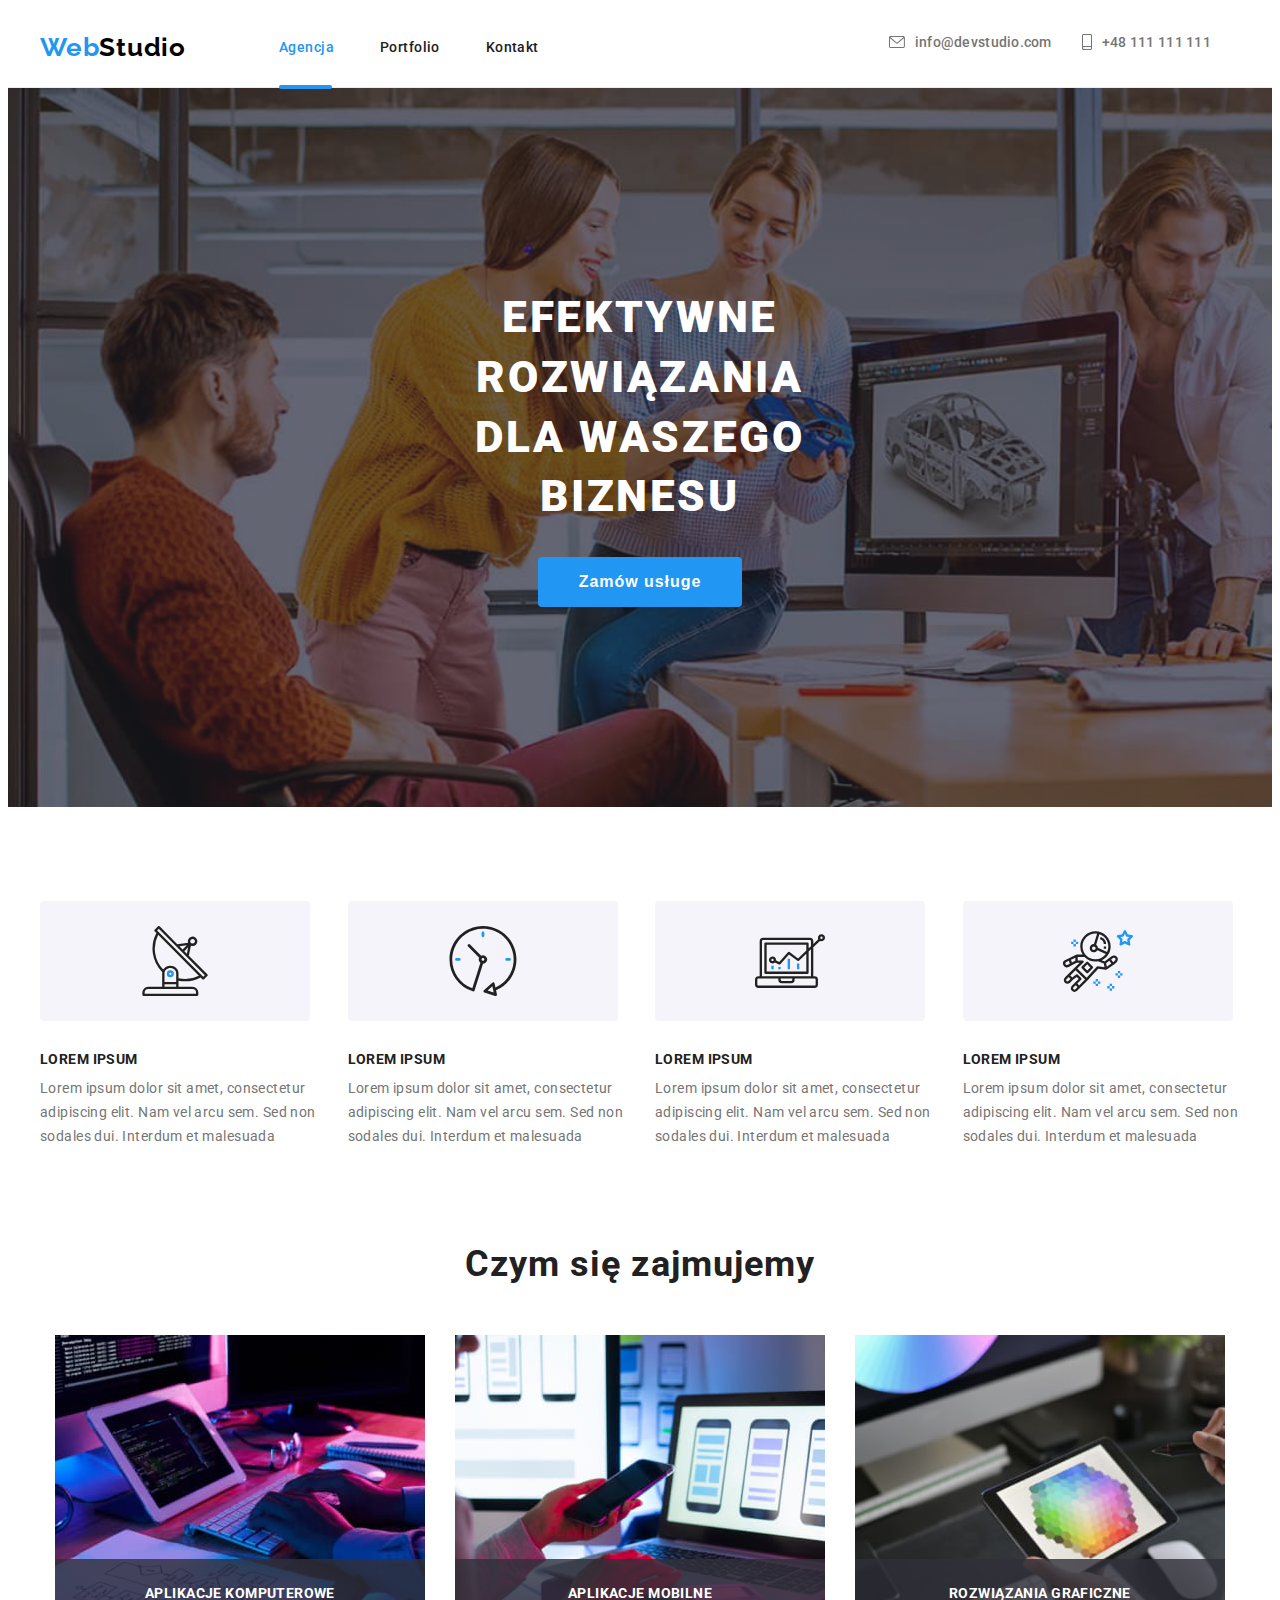
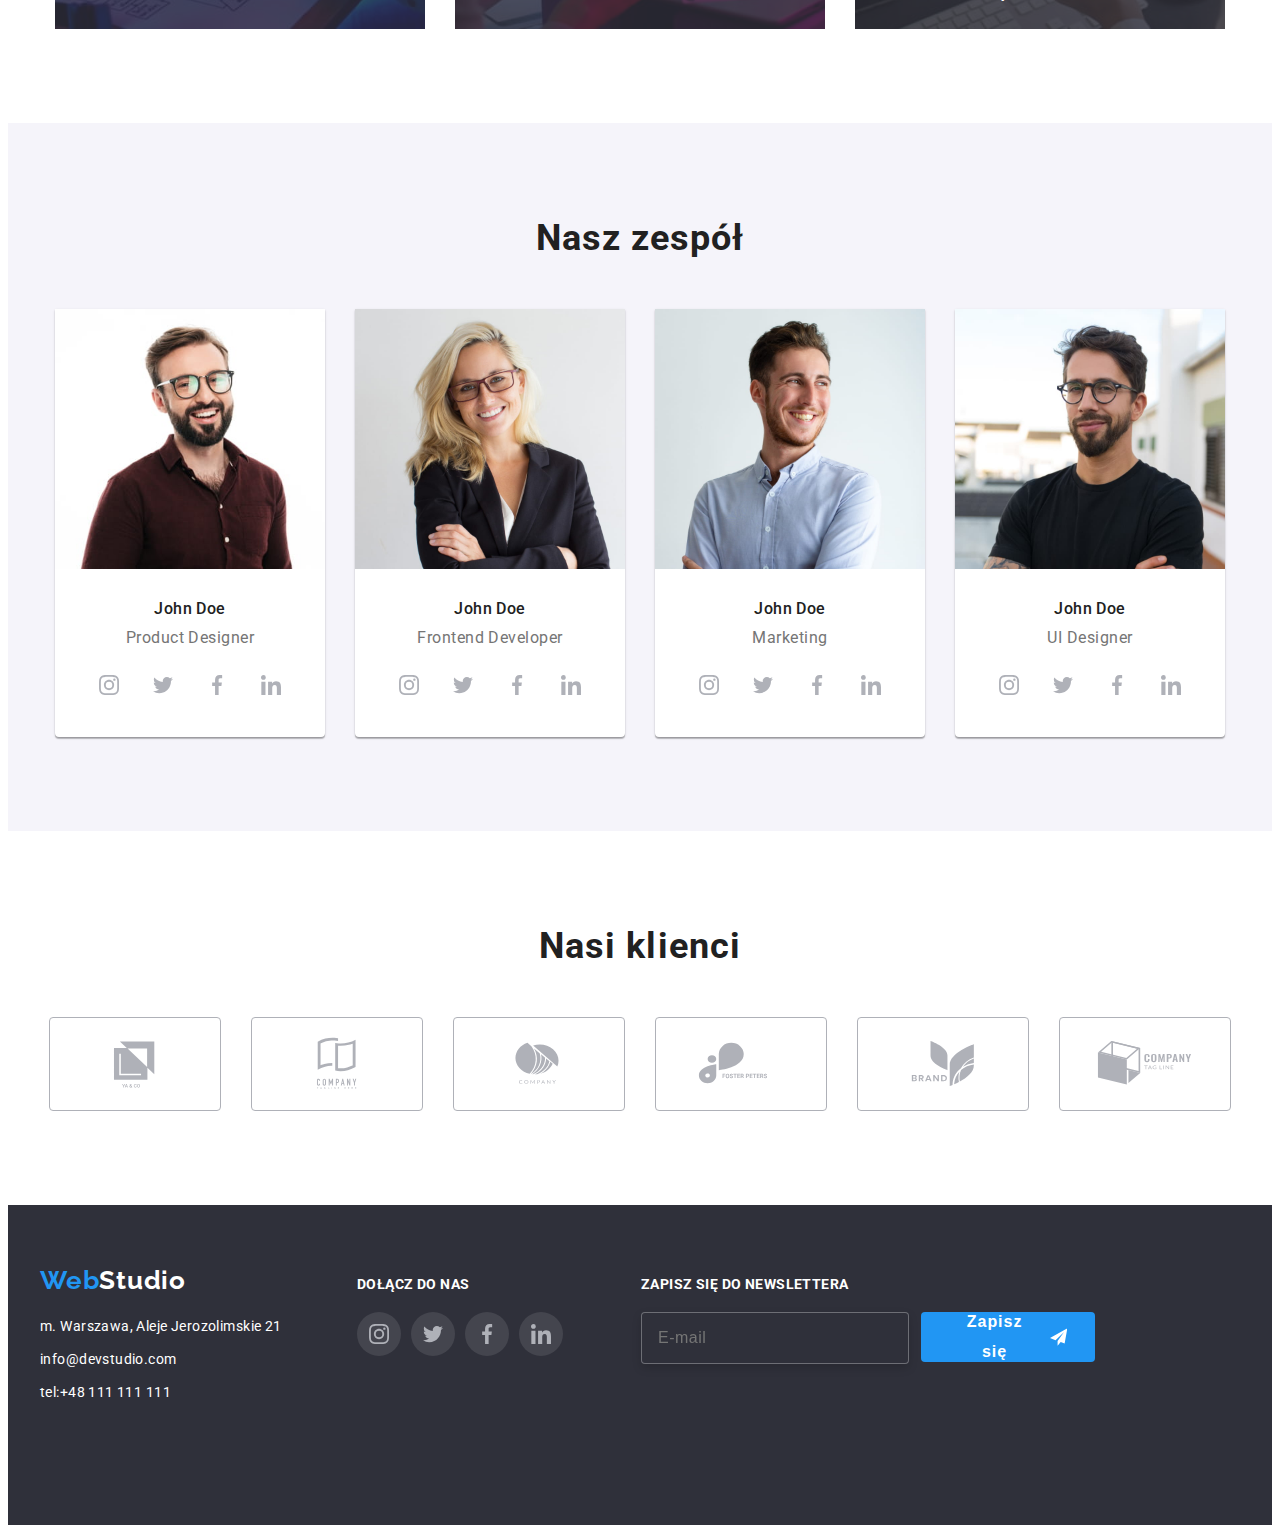
==== commit b5236c61: "ok" ====
--- a/index.html
+++ b/index.html
@@ -318,12 +318,14 @@
                 </svg></a></li>
               </ul>
                 </div>
+               
                 <form class="newsletterform footer__form">
+                  
                 <label for="user-email" class="newsletterform__signup">
                   ZAPISZ SIĘ DO NEWSLETTERA
                 </label>
-                <div class="newsletterform__flex">
-                <input id="user-email"type="email" name="email" placeholder="E-mail" class="newsletterform__email"/> <button class="button newsletterform__button" type="submit">Zapisz się<svg class="newsletterform__arrow"><use href="./sprite2.svg#icon-arrow"></use></svg></button>
+                 <div class="newsletterform__flex">
+                <input id="user-email"type="email" name="email" placeholder="E-mail" class="newsletterform__email"/> <button class="button newsletterform__button"  type="submit">Zapisz się<svg class="newsletterform__arrow"><use href="./sprite2.svg#icon-arrow"></use></svg></button>
               </div>
               </form>
           </div>
--- a/CSS/main.min.css
+++ b/CSS/main.min.css
@@ -1 +1 @@
-*,*::before *::after{margin:0;padding:0}body{font-family:"Roboto",sans-serif;font-size:14px;color:#212121;background:#fff;letter-spacing:.03em}h1,h2,h3,p{margin:0 auto}img{max-width:100%;height:auto;display:block}ul{list-style:none;padding:0;margin:0}a{text-decoration:none;margin:0}button{display:-webkit-box;display:-ms-flexbox;display:flex;cursor:pointer;border-radius:4px;border:none;-webkit-box-pack:center;-ms-flex-pack:center;justify-content:center;-webkit-box-align:center;-ms-flex-align:center;align-items:center}.section{padding-top:94px;padding-bottom:94px}.container{max-width:480px;margin:0 auto;padding:0 15px}@media(min-width: 768px){.container{max-width:768px}}@media(min-width: 1200px){.container{max-width:1200px}}.header{margin:0 auto;border-bottom:1px solid #ececec}.header__container{display:-webkit-box;display:-ms-flexbox;display:flex;-webkit-box-align:center;-ms-flex-align:center;align-items:center;padding-top:16px;padding-bottom:16px;-webkit-box-pack:justify;-ms-flex-pack:justify;justify-content:space-between}.header__brandname{color:#000}@media(min-width: 768px){.header__brandname{margin-right:83px}.header__container{display:-webkit-box;display:-ms-flexbox;display:flex;-webkit-box-align:center;-ms-flex-align:center;align-items:center;gap:0;-webkit-box-pack:left;-ms-flex-pack:left;justify-content:left;padding-top:26px;padding-bottom:26px}}@media(min-width: 1200px){.header__container{padding-top:24px;padding-bottom:25px}.header__brandname{margin-right:93px}}.brandname{display:block;font-family:"Raleway",sans-serif;font-size:24px;font-weight:700;letter-spacing:.03em}@media(min-width: 1200px){.brandname{font-size:26px}}.pieceofbrand{color:#2196f3}.nav{display:none}@media(min-width: 768px){.nav{display:block}.nav__link{font-weight:500;text-align:left;color:currentColor;-webkit-transition:color 250ms cubic-bezier(0.4, 0, 0.2, 1);transition:color 250ms cubic-bezier(0.4, 0, 0.2, 1)}.nav__link:hover{color:#2196f3}.nav__link:focus{color:#2196f3}.list.nav__list{display:-webkit-box;display:-ms-flexbox;display:flex;gap:60px;margin-right:101px}}@media(min-width: 1200px){.list.nav__list{display:-webkit-box;display:-ms-flexbox;display:flex;gap:46px;margin-right:0px}}.list{display:-webkit-box;display:-ms-flexbox;display:flex;gap:30px}@media(min-width: 768px){.currentsite{color:#2196f3;position:relative}.currentsite::after{content:"";border-bottom:4px solid #2196f3;border-radius:2px;position:absolute;width:53px;top:53px;left:0}}@media(min-width: 1200px){.currentsite{color:#2196f3;position:relative}.currentsite::after{content:"";top:46px;left:0}}.contact{display:none}@media(min-width: 768px){.contact{display:block;color:#757575}.contact__img{fill:currentColor}.contact__link{display:-webkit-box;display:-ms-flexbox;display:flex;-webkit-box-align:center;-ms-flex-align:center;align-items:center;font-weight:500;color:currentColor;letter-spacing:.02em;font-size:12px;gap:8px;-webkit-transition:color 250ms cubic-bezier(0.4, 0, 0.2, 1);transition:color 250ms cubic-bezier(0.4, 0, 0.2, 1)}.contact__item:not(:last-child){margin-bottom:10px}.contact__link:hover,.contact__link:focus{color:#2196f3}}@media(min-width: 1200px){.contact{display:-webkit-box;display:-ms-flexbox;display:flex;margin-left:350px}.contact__link{gap:10px;font-size:14px}}.main-section{background-color:#2f303a;padding-top:118px;padding-bottom:118px;background-image:-webkit-gradient(linear, left top, left bottom, color-stop(50%, rgba(47, 48, 58, 0.4)), color-stop(50%, rgba(47, 48, 58, 0.4))),url(../images/backgroundimage.jpg);background-image:linear-gradient(rgba(47, 48, 58, 0.4) 50%, rgba(47, 48, 58, 0.4) 50%),url(../images/backgroundimage.jpg);background-repeat:no-repeat;background-size:cover;margin:0 auto}.main-section__header{font-size:26px;font-weight:900;line-height:1.62;letter-spacing:.06em;text-align:center;color:#fff;margin-bottom:30px;width:365px}.main-section__button{text-align:center;padding:10px 41px;margin:0 auto}@media(min-width: 1200px){.main-section{background-color:#2f303a;padding-top:200px;padding-bottom:200px;background-image:-webkit-gradient(linear, left top, left bottom, color-stop(50%, rgba(47, 48, 58, 0.4)), color-stop(50%, rgba(47, 48, 58, 0.4))),url(../images/backgroundimage.jpg);background-image:linear-gradient(rgba(47, 48, 58, 0.4) 50%, rgba(47, 48, 58, 0.4) 50%),url(../images/backgroundimage.jpg);background-repeat:no-repeat;background-size:cover;margin:0 auto}.main-section__header{font-size:44px;font-weight:900;line-height:1.36;letter-spacing:.06em;text-align:center;color:#fff;margin-bottom:30px;width:696px}.main-section__button{text-align:center;padding:10px 41px;margin:0 auto}}.button{font-size:16px;font-weight:700;line-height:1.88;letter-spacing:.06em;background-color:#2196f3;color:#fff;font-style:normal}.loremsection__list{display:-webkit-box;display:-ms-flexbox;display:flex;-ms-flex-wrap:wrap;flex-wrap:wrap}.loremsection__item{-ms-flex-preferred-size:100%;flex-basis:100%}.loremsection__background{display:-webkit-box;display:-ms-flexbox;display:flex;width:270px;height:120px;-webkit-box-pack:center;-ms-flex-pack:center;justify-content:center;-webkit-box-align:center;-ms-flex-align:center;align-items:center;background-color:#f5f4fa;border-radius:4px;margin-bottom:30px}.loremsection__description{line-height:1.71;text-align:left;color:#757575}.loremsection__header{letter-spacing:.03em;font-weight:700;color:#212121;margin-bottom:10px;font-size:14px}@media(min-width: 768px){.loremsection__list{display:-webkit-box;display:-ms-flexbox;display:flex;-ms-flex-wrap:wrap;flex-wrap:wrap}.loremsection__item{-ms-flex-preferred-size:calc((100% - 30px)/2);flex-basis:calc((100% - 30px)/2)}.loremsection__background{display:-webkit-box;display:-ms-flexbox;display:flex;width:270px;height:120px;-webkit-box-pack:center;-ms-flex-pack:center;justify-content:center;-webkit-box-align:center;-ms-flex-align:center;align-items:center;background-color:#f5f4fa;border-radius:4px;margin-bottom:30px}.loremsection__description{line-height:1.71;text-align:left;color:#757575}.loremsection__header{letter-spacing:.03em;font-weight:700;color:#212121;margin-bottom:10px;font-size:14px}}@media(min-width: 1200px){.loremsection__item{-ms-flex-preferred-size:calc((100% - 90px)/4);flex-basis:calc((100% - 90px)/4)}.loremsection__background{display:-webkit-box;display:-ms-flexbox;display:flex;width:270px;height:120px;-webkit-box-pack:center;-ms-flex-pack:center;justify-content:center;-webkit-box-align:center;-ms-flex-align:center;align-items:center;background-color:#f5f4fa;border-radius:4px;margin-bottom:30px}.loremsection__description{line-height:1.71;text-align:left;color:#757575}.loremsection__header{letter-spacing:.03em;font-weight:700;color:#212121;margin-bottom:10px;font-size:14px}}.visually-hidden{position:absolute;width:1px;height:1px;margin:-1px;border:0;padding:0;white-space:nowrap;-webkit-clip-path:inset(100%);clip-path:inset(100%);clip:rect(0 0 0 0);overflow:hidden}.ourteam{display:none}@media(min-width: 1200px){.ourteam{display:-webkit-box;display:-ms-flexbox;display:flex;padding-top:0}.ourteam__item{position:relative}.ourteam__applications{display:-webkit-box;display:-ms-flexbox;display:flex;-webkit-box-pack:center;-ms-flex-pack:center;justify-content:center;-webkit-box-align:center;-ms-flex-align:center;align-items:center;font-style:normal;font-weight:700;line-height:1.14;color:#fff;width:370px;height:70px;background-color:rgba(47,48,58,.8);position:absolute;bottom:0px}}.secondheader{letter-spacing:.03em;font-size:36px;font-weight:700;text-align:center;color:#212121;margin-bottom:50px}.lastsection--background{background-color:#f5f4fa}.lastsection__employee{border-radius:[object Object] px;background-color:#fff;-webkit-box-shadow:0px 1px 3px rgba(0,0,0,.12),0px 1px 1px rgba(0,0,0,.14),0px 2px 1px rgba(0,0,0,.2);box-shadow:0px 1px 3px rgba(0,0,0,.12),0px 1px 1px rgba(0,0,0,.14),0px 2px 1px rgba(0,0,0,.2);border-radius:0px 0px 4px 4px}.lastsection__employee-name{letter-spacing:.03em;font-size:16px;font-weight:500;text-align:center;color:#212121;margin-bottom:10px}.lastsection__employee-description{padding-top:30px;padding-bottom:30px}.lastsection__employee-position{font-size:16px;font-weight:400;text-align:center;color:#757575;letter-spacing:.03em;margin-bottom:16px}.social{display:-webkit-box;display:-ms-flexbox;display:flex;gap:10px;-webkit-box-pack:center;-ms-flex-pack:center;justify-content:center}.social__link{display:-webkit-box;display:-ms-flexbox;display:flex;color:#afb1b8;-webkit-box-pack:center;-ms-flex-pack:center;justify-content:center;-webkit-box-align:center;-ms-flex-align:center;align-items:center;width:44px;height:44px;border-radius:50%;background-color:#fff;-webkit-transition-property:background-color,color;transition-property:background-color,color;-webkit-transition-duration:250ms;transition-duration:250ms;-webkit-transition-timing-function:cubic-bezier(0.4, 0, 0.2, 1);transition-timing-function:cubic-bezier(0.4, 0, 0.2, 1)}.social__link:hover,.social__link:focus{color:#fff;background-color:#2196f3}.social__instagram,.social__linkedin,.social__facebook,.social__twitter{fill:currentColor;width:20px;height:20px}.social--footer{fill:#fff}.social__link-click{background:rgba(255,255,255,.1)}.customer-list{display:-webkit-box;display:-ms-flexbox;display:flex;gap:30px;-webkit-box-pack:center;-ms-flex-pack:center;justify-content:center}.customer-list__link{display:-webkit-box;display:-ms-flexbox;display:flex;-webkit-box-pack:center;-ms-flex-pack:center;justify-content:center;-webkit-box-align:center;-ms-flex-align:center;align-items:center;width:170px;height:92px;color:#afb1b8;border:1px solid currentColor;border-radius:4px;-webkit-transition:color 250ms cubic-bezier(0.4, 0, 0.2, 1);transition:color 250ms cubic-bezier(0.4, 0, 0.2, 1)}.customer-list__icon{fill:currentColor}.customer-list__link:hover,.customer-list__link:focus{color:#2196f3}.footer{background-color:#2f303a;padding-top:60px;padding-bottom:60px}.footer__brandname{text-align:left;color:#fff;margin-bottom:20px;margin-right:171px}.footer__joinus-slogan{font-size:14px;font-weight:700;line-height:16px;letter-spacing:.03em;text-align:left;text-transform:uppercase;color:#fff;margin-bottom:20px}.footer__container{display:-webkit-box;display:-ms-flexbox;display:flex;-webkit-box-align:baseline;-ms-flex-align:baseline;align-items:baseline}.adress__contactfooter{line-height:1.71;color:#fff;font-style:normal;-webkit-transition:color 250ms cubic-bezier(0.4, 0, 0.2, 1);transition:color 250ms cubic-bezier(0.4, 0, 0.2, 1)}.adress__contactfooter:hover,.adress__contactfooter:focus{color:#2196f3;cursor:pointer}.adress__localization{display:block;line-height:1.71;color:#fff;font-style:normal;margin-right:70px}.adress__list{display:block}.adress__item:not(:last-child){margin-bottom:9px}.newsletterform{margin-left:78px}.newsletterform__signup{display:block;font-size:14px;font-weight:700;letter-spacing:.03em;color:#fff;text-transform:uppercase;margin-bottom:20px;cursor:pointer}.newsletterform__flex{display:-webkit-box;display:-ms-flexbox;display:flex}.newsletterform__email{width:358px;padding:15px 16px;font-size:16px;font-weight:400;line-height:1.25;letter-spacing:.03em;border:1px solid rgba(255,255,255,.3);-webkit-filter:drop-shadow(0px 4px 4px rgba(0, 0, 0, 0.15));filter:drop-shadow(0px 4px 4px rgba(0, 0, 0, 0.15));border-radius:4px;background:#2f303a;color:rgba(255,255,255,.6);margin-right:12px;-webkit-transition:border-color 250ms cubic-bezier(0.4, 0, 0.2, 1),drop-shadow 250ms cubic-bezier(0.4, 0, 0.2, 1);transition:border-color 250ms cubic-bezier(0.4, 0, 0.2, 1),drop-shadow 250ms cubic-bezier(0.4, 0, 0.2, 1)}.newsletterform__email:hover,.newsletterform__email:focus{outline:none;border-color:#2196f3;-webkit-filter:drop-shadow(0px 4px 4px rgba(0, 0, 0, 0.15));filter:drop-shadow(0px 4px 4px rgba(0, 0, 0, 0.15))}.newsletterform__button{width:201px;height:50px;padding-left:42px;padding-right:28px;padding-top:0px;padding-bottom:0px;fill:#fff;-webkit-transition:-webkit-box-shadow 250ms cubic-bezier(0.4, 0, 0.2, 1);transition:-webkit-box-shadow 250ms cubic-bezier(0.4, 0, 0.2, 1);transition:box-shadow 250ms cubic-bezier(0.4, 0, 0.2, 1);transition:box-shadow 250ms cubic-bezier(0.4, 0, 0.2, 1), -webkit-box-shadow 250ms cubic-bezier(0.4, 0, 0.2, 1)}.newsletterform__button:hover,.newsletterform__button:focus{-webkit-box-shadow:0px 4px 4px rgba(0,0,0,.15);box-shadow:0px 4px 4px rgba(0,0,0,.15)}.newsletterform__arrow{width:24px;height:24px;margin-left:24px}.backdrop{position:fixed;top:0;left:0;width:100%;height:100%;z-index:1;background:rgba(0,0,0,.2);-webkit-transition:visibility 250ms cubic-bezier(0.4, 0, 0.2, 1),opacity 250ms cubic-bezier(0.4, 0, 0.2, 1);transition:visibility 250ms cubic-bezier(0.4, 0, 0.2, 1),opacity 250ms cubic-bezier(0.4, 0, 0.2, 1)}.is-hidden{pointer-events:none;visibility:hidden;opacity:0}.modal{width:528px;height:581px;position:absolute;top:50%;left:50%;-webkit-transform:translate(-50%, -50%);transform:translate(-50%, -50%);z-index:2;background-color:#fff;border-radius:4px;-webkit-box-shadow:0px 1px 3px rgba(0,0,0,.12),0px 1px 1px rgba(0,0,0,.14),0px 2px 1px rgba(0,0,0,.2);box-shadow:0px 1px 3px rgba(0,0,0,.12),0px 1px 1px rgba(0,0,0,.14),0px 2px 1px rgba(0,0,0,.2);padding:40px 40px}.form__paragraph{font-style:normal;font-weight:700;font-size:20px;text-align:center;letter-spacing:.03em;color:#212121;margin-bottom:12px}.form__namelabel{font-style:normal;font-weight:400;font-size:12px;letter-spacing:.01em;color:#757575;cursor:pointer;margin-bottom:4px}.form__user-name{width:100%;height:40px;padding-left:42px;border:1px solid rgba(33,33,33,.2);border-radius:4px;-webkit-transition:border-color 250ms cubic-bezier(0.4, 0, 0.2, 1);transition:border-color 250ms cubic-bezier(0.4, 0, 0.2, 1)}.form__user-name:hover,.form__user-name:focus{border-color:#2196f3;outline:none}.form__user-icon{position:absolute;width:12px;height:12px;top:50%;-webkit-transform:translateY(-50%);transform:translateY(-50%);left:15px;-webkit-transition:fill 250ms cubic-bezier(0.4, 0, 0.2, 1);transition:fill 250ms cubic-bezier(0.4, 0, 0.2, 1)}.form__user-name:hover+.form__user-icon,.form__user-name:focus+.form__user-icon{fill:#2196f3}.form__phonelabel{font-family:"Roboto";font-style:normal;font-weight:400;font-size:12px;letter-spacing:.01em;color:#757575;cursor:pointer;margin-bottom:4px}.form__user-phone{width:100%;height:40px;padding-left:42px;border:1px solid rgba(33,33,33,.2);border-radius:4px;-webkit-transition:border-color 250ms cubic-bezier(0.4, 0, 0.2, 1);transition:border-color 250ms cubic-bezier(0.4, 0, 0.2, 1)}.form__user-phone:hover,.form__user-phone:focus{border-color:#2196f3;outline:none}.form__phone-icon{position:absolute;width:13px;height:13px;top:50%;-webkit-transform:translateY(-50%);transform:translateY(-50%);left:14px;-webkit-transition:fill 250ms cubic-bezier(0.4, 0, 0.2, 1);transition:fill 250ms cubic-bezier(0.4, 0, 0.2, 1)}.form__user-phone:hover+.form__phone-icon,.form__user-phone:focus+.form__phone-icon{fill:#2196f3}.form__email-account-label{font-style:normal;font-weight:400;font-size:12px;letter-spacing:.01em;color:#757575;cursor:pointer;margin-bottom:4px}.form__user-email-account{width:100%;height:40px;padding-left:42px;border:1px solid rgba(33,33,33,.2);border-radius:4px;-webkit-transition:border-color 250ms cubic-bezier(0.4, 0, 0.2, 1);transition:border-color 250ms cubic-bezier(0.4, 0, 0.2, 1)}.form__user-email-account:hover,.form__user-email-account:focus{border-color:#2196f3;outline:none}.form__email-icon{position:absolute;width:15px;height:12px;top:50%;-webkit-transform:translateY(-50%);transform:translateY(-50%);left:13.5px;-webkit-transition:fill 250ms cubic-bezier(0.4, 0, 0.2, 1);transition:fill 250ms cubic-bezier(0.4, 0, 0.2, 1)}.form__user-email-account:hover+.form__email-icon,.form__user-email-account:focus+.form__email-icon{fill:#2196f3}.form__comment-label{font-style:normal;font-weight:400;font-size:12px;letter-spacing:.01em;color:#757575;cursor:pointer;margin-bottom:4px}.form__comment:-moz-placeholder-shown{font-style:normal;font-weight:400;font-size:12px;line-height:14px;letter-spacing:.01em;color:rgba(117,117,117,.5)}.form__comment:-ms-input-placeholder{font-style:normal;font-weight:400;font-size:12px;line-height:14px;letter-spacing:.01em;color:rgba(117,117,117,.5)}.form__comment:placeholder-shown{font-style:normal;font-weight:400;font-size:12px;line-height:14px;letter-spacing:.01em;color:rgba(117,117,117,.5)}.form__comment{width:100%;height:120px;padding:12px 16px;border:1px solid rgba(33,33,33,.2);border-radius:4px;resize:none;-webkit-transition:border-color 250ms cubic-bezier(0.4, 0, 0.2, 1);transition:border-color 250ms cubic-bezier(0.4, 0, 0.2, 1);margin-bottom:20px}.form__comment:hover,.form__comment:focus{border-color:#2196f3;outline:none;color:#000}.form__politcslabel{font-style:normal;font-weight:400;font-size:14px;line-height:1.71;letter-spacing:.03em;color:#757575;cursor:pointer;padding-left:37px}.form__statute-politics{text-decoration:underline;color:#2196f3}.form__confirmation-icon{width:16px;height:15px;fill:#fff;z-index:1;opacity:0;position:absolute;left:54px;top:437px}.form__politics-confirmation{width:16px;height:15px;outline:1px solid #212121;-webkit-appearance:none;-moz-appearance:none;appearance:none;border-radius:2px;z-index:2;opacity:0;position:absolute;left:54px;top:437px}.form__checbox_empty{width:16px;height:15px;z-index:0;opacity:1;position:absolute;left:54px;top:437px}.form__politics-confirmation:checked+.form__confirmation-icon{opacity:1}.form__sendbutton{margin-top:30px;margin-bottom:40px;margin-left:auto;margin-right:auto;width:200px;height:50px;-webkit-transition:-webkit-box-shadow 250ms cubic-bezier(0.4, 0, 0.2, 1);transition:-webkit-box-shadow 250ms cubic-bezier(0.4, 0, 0.2, 1);transition:box-shadow 250ms cubic-bezier(0.4, 0, 0.2, 1);transition:box-shadow 250ms cubic-bezier(0.4, 0, 0.2, 1), -webkit-box-shadow 250ms cubic-bezier(0.4, 0, 0.2, 1)}.form__sendbutton:hover,.form__sendbutton:focus{-webkit-box-shadow:0px 4px 4px rgba(0,0,0,.15);box-shadow:0px 4px 4px rgba(0,0,0,.15)}.form__close-btn-icon{width:11px;height:11px}.form__close-btn{display:-webkit-box;display:-ms-flexbox;display:flex;-webkit-box-pack:center;-ms-flex-pack:center;justify-content:center;-webkit-box-align:center;-ms-flex-align:center;align-items:center;width:30px;height:30px;position:absolute;top:8px;left:490px;background:#fff;border:1px solid rgba(0,0,0,.1);border-radius:50%}.user-container{position:relative;margin-bottom:10px}.currentsiteportfolio{color:#2196f3;position:relative}.currentsiteportfolio::after{content:"";border-bottom:4px solid #2196f3;border-radius:2px;position:absolute;width:57px;top:46px;left:0}.buttonslist{display:-webkit-box;display:-ms-flexbox;display:flex;-webkit-box-pack:center;-ms-flex-pack:center;justify-content:center;gap:8px;margin-bottom:50px}.buttonslist__btn{font-size:16px;font-weight:500;text-align:center;background-color:#f5f4fa;color:#212121;padding:6px 22px;letter-spacing:.03em;line-height:1.62;-webkit-box-shadow:none;box-shadow:none;-webkit-transition-property:background-color,color,-webkit-box-shadow;transition-property:background-color,color,-webkit-box-shadow;transition-property:background-color,color,box-shadow;transition-property:background-color,color,box-shadow,-webkit-box-shadow;-webkit-transition-duration:250ms;transition-duration:250ms;-webkit-transition-timing-function:cubic-bezier(0.4, 0, 0.2, 1);transition-timing-function:cubic-bezier(0.4, 0, 0.2, 1)}.buttonslist__btn:hover,.buttonslist__btn:focus{color:#fff;background-color:#2196f3;cursor:pointer;-webkit-box-shadow:0px 3px 1px rgba(0,0,0,.1),0px 1px 2px rgba(0,0,0,.08),0px 2px 2px rgba(0,0,0,.12);box-shadow:0px 3px 1px rgba(0,0,0,.1),0px 1px 2px rgba(0,0,0,.08),0px 2px 2px rgba(0,0,0,.12)}.box{position:relative;width:370px;height:294px;overflow:hidden}.overlay{position:absolute;top:0;left:0;padding:49px 45px 49px 24px;width:100%;height:100%;font-style:normal;font-weight:400;font-size:18px;line-height:1.56;letter-spacing:.03em;color:#fff;background-color:rgba(33,150,243,.9);-webkit-transform:translateY(100%);transform:translateY(100%);-webkit-transition:-webkit-transform 250ms cubic-bezier(0.4, 0, 0.2, 1);transition:-webkit-transform 250ms cubic-bezier(0.4, 0, 0.2, 1);transition:transform 250ms cubic-bezier(0.4, 0, 0.2, 1);transition:transform 250ms cubic-bezier(0.4, 0, 0.2, 1), -webkit-transform 250ms cubic-bezier(0.4, 0, 0.2, 1)}.imagelist{display:-webkit-box;display:-ms-flexbox;display:flex;gap:30px;-ms-flex-wrap:wrap;flex-wrap:wrap}.imagelist_link{display:block;width:370px;-webkit-box-shadow:none;box-shadow:none;-webkit-transition-property:-webkit-box-shadow;transition-property:-webkit-box-shadow;transition-property:box-shadow;transition-property:box-shadow, -webkit-box-shadow;-webkit-transition-duration:250ms;transition-duration:250ms;-webkit-transition-timing-function:cubic-bezier(0.4, 0, 0.2, 1);transition-timing-function:cubic-bezier(0.4, 0, 0.2, 1)}.imagelist__link:hover,.imagelist__link:focus{-webkit-box-shadow:0px 1px 1px rgba(0,0,0,.12),0px 4px 4px rgba(0,0,0,.06),1px 4px 6px rgba(0,0,0,.16);box-shadow:0px 1px 1px rgba(0,0,0,.12),0px 4px 4px rgba(0,0,0,.06),1px 4px 6px rgba(0,0,0,.16)}.imagelist__border{padding-top:20px;border-right:1px solid #eee;border-bottom:1px solid #eee;border-left:1px solid #eee;padding-left:24px;padding-right:24px;padding-bottom:20px}.imagelist__header{font-size:18px;font-weight:700;line-height:2;letter-spacing:.06em;text-align:left;color:#212121;margin-bottom:4px}.imagelist__description{font-size:16px;line-height:1.88;text-align:left;color:#757575;letter-spacing:.03em}.imagelist__link:hover .overlay,.imagelist__link:focus .overlay{-webkit-transform:translateY(0%);transform:translateY(0%)}.menu{position:fixed;top:0;opacity:0;width:100vw;height:100vh;background-color:#fff;-webkit-transform:translateX(100%);transform:translateX(100%);-webkit-transition:-webkit-transform 250ms ease-in-out;transition:-webkit-transform 250ms ease-in-out;transition:transform 250ms ease-in-out;transition:transform 250ms ease-in-out, -webkit-transform 250ms ease-in-out;padding-top:48px;padding-left:40px}.menu__toggle{background:inherit}.menu__toggle-close{position:absolute;top:10px;right:15px;width:40px;height:40px;background:#fff}.menu__link{display:block;font-family:"Roboto";font-style:normal;font-weight:500;font-size:40px;line-height:47px;letter-spacing:.02em;color:#212121}.menu__link--active{margin-bottom:36px}.menu__contact{font-style:normal;font-weight:500;font-size:34px;letter-spacing:.02em;color:#757575}@media(min-width: 768px){.menu{display:none}.menu__toggle{display:none}}.is-open{display:block;opacity:1;-webkit-transform:translateX(0);transform:translateX(0)}/*# sourceMappingURL=main.min.css.map */+*,*::before *::after{margin:0;padding:0}body{font-family:"Roboto",sans-serif;font-size:14px;color:#212121;background:#fff;letter-spacing:.03em}h1,h2,h3,p{margin:0 auto}img{max-width:100%;height:auto;display:block}ul{list-style:none;padding:0;margin:0}a{text-decoration:none;margin:0}button{display:-webkit-box;display:-ms-flexbox;display:flex;cursor:pointer;border-radius:4px;border:none;-webkit-box-pack:center;-ms-flex-pack:center;justify-content:center;-webkit-box-align:center;-ms-flex-align:center;align-items:center}.section{padding-top:60px;padding-bottom:60px}@media(min-width: 1200px){.section{padding-top:94px;padding-bottom:94px}}.container{max-width:480px;margin:0 auto;padding:0 15px}@media(min-width: 768px){.container{max-width:768px}}@media(min-width: 1200px){.container{max-width:1200px}}.header{margin:0 auto;border-bottom:1px solid #ececec}.header__container{display:-webkit-box;display:-ms-flexbox;display:flex;-webkit-box-align:center;-ms-flex-align:center;align-items:center;padding-top:16px;padding-bottom:16px;-webkit-box-pack:justify;-ms-flex-pack:justify;justify-content:space-between}.header__brandname{color:#000}@media(min-width: 768px){.header__brandname{margin-right:83px}.header__container{display:-webkit-box;display:-ms-flexbox;display:flex;-webkit-box-align:center;-ms-flex-align:center;align-items:center;gap:0;-webkit-box-pack:left;-ms-flex-pack:left;justify-content:left;padding-top:26px;padding-bottom:26px}}@media(min-width: 1200px){.header__container{padding-top:24px;padding-bottom:25px}.header__brandname{margin-right:93px}}.brandname{display:block;font-family:"Raleway",sans-serif;font-size:24px;font-weight:700;letter-spacing:.03em}@media(min-width: 1200px){.brandname{font-size:26px}}.pieceofbrand{color:#2196f3}.nav{display:none}@media(min-width: 768px){.nav{display:block}.nav__link{font-weight:500;text-align:left;color:currentColor;-webkit-transition:color 250ms cubic-bezier(0.4, 0, 0.2, 1);transition:color 250ms cubic-bezier(0.4, 0, 0.2, 1)}.nav__link:hover{color:#2196f3}.nav__link:focus{color:#2196f3}.list.nav__list{display:-webkit-box;display:-ms-flexbox;display:flex;gap:60px;margin-right:101px}}@media(min-width: 1200px){.list.nav__list{display:-webkit-box;display:-ms-flexbox;display:flex;gap:46px;margin-right:0px}}.list{display:-webkit-box;display:-ms-flexbox;display:flex;gap:30px}@media(min-width: 768px){.currentsite{color:#2196f3;position:relative}.currentsite::after{content:"";border-bottom:4px solid #2196f3;border-radius:2px;position:absolute;width:53px;top:53px;left:0}}@media(min-width: 1200px){.currentsite{color:#2196f3;position:relative}.currentsite::after{content:"";top:46px;left:0}}.contact{display:none}@media(min-width: 768px){.contact{display:block;color:#757575}.contact__img{fill:currentColor}.contact__link{display:-webkit-box;display:-ms-flexbox;display:flex;-webkit-box-align:center;-ms-flex-align:center;align-items:center;font-weight:500;color:currentColor;letter-spacing:.02em;font-size:12px;gap:8px;-webkit-transition:color 250ms cubic-bezier(0.4, 0, 0.2, 1);transition:color 250ms cubic-bezier(0.4, 0, 0.2, 1)}.contact__item:not(:last-child){margin-bottom:10px}.contact__link:hover,.contact__link:focus{color:#2196f3}}@media(min-width: 1200px){.contact{display:-webkit-box;display:-ms-flexbox;display:flex;margin-left:350px}.contact__link{gap:10px;font-size:14px}}.main-section{background-color:#2f303a;padding-top:118px;padding-bottom:118px;background-image:-webkit-gradient(linear, left top, left bottom, color-stop(50%, rgba(47, 48, 58, 0.4)), color-stop(50%, rgba(47, 48, 58, 0.4))),url(../images/backgroundimage.jpg);background-image:linear-gradient(rgba(47, 48, 58, 0.4) 50%, rgba(47, 48, 58, 0.4) 50%),url(../images/backgroundimage.jpg);background-repeat:no-repeat;background-size:cover;margin:0 auto}.main-section__header{font-size:26px;font-weight:900;line-height:1.62;letter-spacing:.06em;text-align:center;color:#fff;margin-bottom:30px;max-width:365px}.main-section__button{text-align:center;padding:10px 41px;margin:0 auto}@media(min-width: 1200px){.main-section{background-color:#2f303a;padding-top:200px;padding-bottom:200px;background-image:-webkit-gradient(linear, left top, left bottom, color-stop(50%, rgba(47, 48, 58, 0.4)), color-stop(50%, rgba(47, 48, 58, 0.4))),url(../images/backgroundimage.jpg);background-image:linear-gradient(rgba(47, 48, 58, 0.4) 50%, rgba(47, 48, 58, 0.4) 50%),url(../images/backgroundimage.jpg);background-repeat:no-repeat;background-size:cover;margin:0 auto}.main-section__header{font-size:44px;font-weight:900;line-height:1.36;letter-spacing:.06em;text-align:center;color:#fff;margin-bottom:30px;width:696px}.main-section__button{text-align:center;padding:10px 41px;margin:0 auto}}.button{font-size:16px;font-weight:700;line-height:1.88;letter-spacing:.06em;background-color:#2196f3;color:#fff;font-style:normal}.loremsection__list{display:-webkit-box;display:-ms-flexbox;display:flex;-ms-flex-wrap:wrap;flex-wrap:wrap}.loremsection__background{display:-webkit-box;display:-ms-flexbox;display:flex;max-width:450px;height:120px;-webkit-box-pack:center;-ms-flex-pack:center;justify-content:center;-webkit-box-align:center;-ms-flex-align:center;align-items:center;background-color:#f5f4fa;border-radius:4px;margin-bottom:30px}.loremsection__description{line-height:1.71;text-align:left;color:#757575}.loremsection__header{letter-spacing:.03em;font-weight:700;color:#212121;margin-bottom:10px;font-size:14px;text-align:center}@media(min-width: 768px){.loremsection__item{-ms-flex-preferred-size:calc((100% - 30px)/2);flex-basis:calc((100% - 30px)/2)}.loremsection__background{width:354px}.loremsection__header{text-align:left}}@media(min-width: 1200px){.loremsection__item{-ms-flex-preferred-size:calc((100% - 90px)/4);flex-basis:calc((100% - 90px)/4)}.loremsection__background{width:270px}.loremsection__header{letter-spacing:.03em;font-weight:700;color:#212121;margin-bottom:10px;font-size:14px}}.visually-hidden{position:absolute;width:1px;height:1px;margin:-1px;border:0;padding:0;white-space:nowrap;-webkit-clip-path:inset(100%);clip-path:inset(100%);clip:rect(0 0 0 0);overflow:hidden}.ourteam{display:none}@media(min-width: 1200px){.ourteam{display:-webkit-box;display:-ms-flexbox;display:flex;padding-top:0}.ourteam__item{position:relative}.ourteam__applications{display:-webkit-box;display:-ms-flexbox;display:flex;-webkit-box-pack:center;-ms-flex-pack:center;justify-content:center;-webkit-box-align:center;-ms-flex-align:center;align-items:center;font-style:normal;font-weight:700;line-height:1.14;color:#fff;width:370px;height:70px;background-color:rgba(47,48,58,.8);position:absolute;bottom:0px}}.secondheader{letter-spacing:.03em;font-size:28px;font-weight:700;text-align:center;color:#212121;margin-bottom:30px}@media(min-width: 1200px){.secondheader{font-size:36px;margin-bottom:50px}}.lastsection--background{background-color:#f5f4fa}.lastsection__employee{border-radius:[object Object] px;background-color:#fff;-webkit-box-shadow:0px 1px 3px rgba(0,0,0,.12),0px 1px 1px rgba(0,0,0,.14),0px 2px 1px rgba(0,0,0,.2);box-shadow:0px 1px 3px rgba(0,0,0,.12),0px 1px 1px rgba(0,0,0,.14),0px 2px 1px rgba(0,0,0,.2);border-radius:0px 0px 4px 4px}.lastsection__employee-name{letter-spacing:.03em;font-size:16px;font-weight:500;text-align:center;color:#212121;margin-bottom:10px}.lastsection__employee-description{padding-top:30px;padding-bottom:24px}.lastsection__employee-position{font-size:16px;font-weight:400;text-align:center;color:#757575;letter-spacing:.03em;margin-bottom:16px}.lastsection__list{display:-webkit-box;display:-ms-flexbox;display:flex;-ms-flex-wrap:wrap;flex-wrap:wrap;gap:30px;-webkit-box-pack:center;-ms-flex-pack:center;justify-content:center}@media(min-width: 1200px){.lastsection__employee-description{padding-top:30px;padding-bottom:30px}}.social{display:-webkit-box;display:-ms-flexbox;display:flex;gap:10px;-webkit-box-pack:center;-ms-flex-pack:center;justify-content:center}.social__link{display:-webkit-box;display:-ms-flexbox;display:flex;color:#afb1b8;-webkit-box-pack:center;-ms-flex-pack:center;justify-content:center;-webkit-box-align:center;-ms-flex-align:center;align-items:center;width:44px;height:44px;border-radius:50%;background-color:#fff;-webkit-transition-property:background-color,color;transition-property:background-color,color;-webkit-transition-duration:250ms;transition-duration:250ms;-webkit-transition-timing-function:cubic-bezier(0.4, 0, 0.2, 1);transition-timing-function:cubic-bezier(0.4, 0, 0.2, 1)}.social__link:hover,.social__link:focus{color:#fff;background-color:#2196f3}.social__instagram,.social__linkedin,.social__facebook,.social__twitter{fill:currentColor;width:20px;height:20px}.social--footer{fill:#fff}.social__link-click{background:rgba(255,255,255,.1)}.customer-list{display:-webkit-box;display:-ms-flexbox;display:flex;-ms-flex-wrap:wrap;flex-wrap:wrap;gap:30px;-webkit-box-pack:center;-ms-flex-pack:center;justify-content:center}.customer-list__link{display:-webkit-box;display:-ms-flexbox;display:flex;-webkit-box-pack:center;-ms-flex-pack:center;justify-content:center;-webkit-box-align:center;-ms-flex-align:center;align-items:center;width:210px;height:92px;color:#afb1b8;border:1px solid currentColor;border-radius:4px;-webkit-transition:color 250ms cubic-bezier(0.4, 0, 0.2, 1);transition:color 250ms cubic-bezier(0.4, 0, 0.2, 1)}.customer-list__icon{fill:currentColor}.customer-list__link:hover,.customer-list__link:focus{color:#2196f3}@media(min-width: 768px){.customer-list__link{width:226px;height:92px}}@media(min-width: 1200px){.customer-list__link{width:170px;height:92px}}.footer{background-color:#2f303a;padding-top:60px;padding-bottom:60px}.footer__social{margin-bottom:20px}.footer__brandname{text-align:center;color:#fff;margin-bottom:20px}.footer__joinus-slogan{font-size:14px;font-weight:700;line-height:16px;letter-spacing:.03em;text-align:center;text-transform:uppercase;color:#fff;margin-bottom:20px}.footer__container{display:-webkit-box;display:-ms-flexbox;display:flex;-webkit-box-align:center;-ms-flex-align:center;align-items:center;-webkit-box-orient:vertical;-webkit-box-direction:normal;-ms-flex-direction:column;flex-direction:column}@media(min-width: 1200px){.footer{background-color:#2f303a;padding-top:60px;padding-bottom:60px}.footer__brandname{text-align:left;color:#fff;margin-bottom:20px;margin-right:171px}.footer__joinus-slogan{font-size:14px;font-weight:700;line-height:16px;letter-spacing:.03em;text-align:left;text-transform:uppercase;color:#fff;margin-bottom:20px}.footer__container{display:-webkit-box;display:-ms-flexbox;display:flex;-webkit-box-align:baseline;-ms-flex-align:baseline;align-items:baseline;-webkit-box-orient:horizontal;-webkit-box-direction:normal;-ms-flex-direction:row;flex-direction:row}}.adress__contactfooter{line-height:1.71;color:#fff;font-style:normal;-webkit-transition:color 250ms cubic-bezier(0.4, 0, 0.2, 1);transition:color 250ms cubic-bezier(0.4, 0, 0.2, 1)}.adress__contactfooter:hover,.adress__contactfooter:focus{color:#2196f3;cursor:pointer}.adress__localization{display:block;line-height:1.71;color:#fff;font-style:normal}.adress__list{display:-webkit-box;display:-ms-flexbox;display:flex;-webkit-box-orient:vertical;-webkit-box-direction:normal;-ms-flex-direction:column;flex-direction:column;text-align:center;margin-bottom:60px}.adress__item:not(:last-child){margin-bottom:8px}@media(min-width: 1200px){.adress__contactfooter{line-height:1.71;color:#fff;font-style:normal;-webkit-transition:color 250ms cubic-bezier(0.4, 0, 0.2, 1);transition:color 250ms cubic-bezier(0.4, 0, 0.2, 1)}.adress__contactfooter:hover,.adress__contactfooter:focus{color:#2196f3;cursor:pointer}.adress__localization{display:block;line-height:1.71;color:#fff;font-style:normal;margin-right:70px}.adress__list{display:-webkit-box;display:-ms-flexbox;display:flex;-webkit-box-orient:vertical;-webkit-box-direction:normal;-ms-flex-direction:column;flex-direction:column;text-align:start}.adress__item:not(:last-child){margin-bottom:9px}}.newsletterform__signup{display:block;font-size:14px;font-weight:700;letter-spacing:.03em;color:#fff;text-transform:uppercase;cursor:pointer;text-align:center;margin-bottom:20px}.newsletterform__email{width:100%;padding:15px 16px;font-size:16px;font-weight:400;line-height:1.25;letter-spacing:.03em;border:1px solid rgba(255,255,255,.3);-webkit-filter:drop-shadow(0px 4px 4px rgba(0, 0, 0, 0.15));filter:drop-shadow(0px 4px 4px rgba(0, 0, 0, 0.15));border-radius:4px;background:#2f303a;color:rgba(255,255,255,.6);margin-right:12px;-webkit-transition:border-color 250ms cubic-bezier(0.4, 0, 0.2, 1),drop-shadow 250ms cubic-bezier(0.4, 0, 0.2, 1);transition:border-color 250ms cubic-bezier(0.4, 0, 0.2, 1),drop-shadow 250ms cubic-bezier(0.4, 0, 0.2, 1);margin-bottom:20px}.newsletterform__email:hover,.newsletterform__email:focus{outline:none;border-color:#2196f3;-webkit-filter:drop-shadow(0px 4px 4px rgba(0, 0, 0, 0.15));filter:drop-shadow(0px 4px 4px rgba(0, 0, 0, 0.15))}.newsletterform__button{width:201px;height:50px;padding-left:42px;padding-right:28px;padding-top:0px;padding-bottom:0px;fill:#fff;-webkit-transition:-webkit-box-shadow 250ms cubic-bezier(0.4, 0, 0.2, 1);transition:-webkit-box-shadow 250ms cubic-bezier(0.4, 0, 0.2, 1);transition:box-shadow 250ms cubic-bezier(0.4, 0, 0.2, 1);transition:box-shadow 250ms cubic-bezier(0.4, 0, 0.2, 1), -webkit-box-shadow 250ms cubic-bezier(0.4, 0, 0.2, 1)}.newsletterform__button:hover,.newsletterform__button:focus{-webkit-box-shadow:0px 4px 4px rgba(0,0,0,.15);box-shadow:0px 4px 4px rgba(0,0,0,.15)}.newsletterform__arrow{width:24px;height:24px;margin-left:24px}@media(min-width: 1200px){.newsletterform{margin-left:78px}.newsletterform__flex{display:-webkit-box;display:-ms-flexbox;display:flex}.newsletterform__signup{text-align:left;margin-bottom:20px}}.backdrop{position:fixed;top:0;left:0;width:100%;height:100%;z-index:1;background:rgba(0,0,0,.2);-webkit-transition:visibility 250ms cubic-bezier(0.4, 0, 0.2, 1),opacity 250ms cubic-bezier(0.4, 0, 0.2, 1);transition:visibility 250ms cubic-bezier(0.4, 0, 0.2, 1),opacity 250ms cubic-bezier(0.4, 0, 0.2, 1)}.is-hidden{pointer-events:none;visibility:hidden;opacity:0}.modal{width:528px;height:581px;position:absolute;top:50%;left:50%;-webkit-transform:translate(-50%, -50%);transform:translate(-50%, -50%);z-index:2;background-color:#fff;border-radius:4px;-webkit-box-shadow:0px 1px 3px rgba(0,0,0,.12),0px 1px 1px rgba(0,0,0,.14),0px 2px 1px rgba(0,0,0,.2);box-shadow:0px 1px 3px rgba(0,0,0,.12),0px 1px 1px rgba(0,0,0,.14),0px 2px 1px rgba(0,0,0,.2);padding:40px 40px}.form__paragraph{font-style:normal;font-weight:700;font-size:20px;text-align:center;letter-spacing:.03em;color:#212121;margin-bottom:12px}.form__namelabel{font-style:normal;font-weight:400;font-size:12px;letter-spacing:.01em;color:#757575;cursor:pointer;margin-bottom:4px}.form__user-name{width:100%;height:40px;padding-left:42px;border:1px solid rgba(33,33,33,.2);border-radius:4px;-webkit-transition:border-color 250ms cubic-bezier(0.4, 0, 0.2, 1);transition:border-color 250ms cubic-bezier(0.4, 0, 0.2, 1)}.form__user-name:hover,.form__user-name:focus{border-color:#2196f3;outline:none}.form__user-icon{position:absolute;width:12px;height:12px;top:50%;-webkit-transform:translateY(-50%);transform:translateY(-50%);left:15px;-webkit-transition:fill 250ms cubic-bezier(0.4, 0, 0.2, 1);transition:fill 250ms cubic-bezier(0.4, 0, 0.2, 1)}.form__user-name:hover+.form__user-icon,.form__user-name:focus+.form__user-icon{fill:#2196f3}.form__phonelabel{font-family:"Roboto";font-style:normal;font-weight:400;font-size:12px;letter-spacing:.01em;color:#757575;cursor:pointer;margin-bottom:4px}.form__user-phone{width:100%;height:40px;padding-left:42px;border:1px solid rgba(33,33,33,.2);border-radius:4px;-webkit-transition:border-color 250ms cubic-bezier(0.4, 0, 0.2, 1);transition:border-color 250ms cubic-bezier(0.4, 0, 0.2, 1)}.form__user-phone:hover,.form__user-phone:focus{border-color:#2196f3;outline:none}.form__phone-icon{position:absolute;width:13px;height:13px;top:50%;-webkit-transform:translateY(-50%);transform:translateY(-50%);left:14px;-webkit-transition:fill 250ms cubic-bezier(0.4, 0, 0.2, 1);transition:fill 250ms cubic-bezier(0.4, 0, 0.2, 1)}.form__user-phone:hover+.form__phone-icon,.form__user-phone:focus+.form__phone-icon{fill:#2196f3}.form__email-account-label{font-style:normal;font-weight:400;font-size:12px;letter-spacing:.01em;color:#757575;cursor:pointer;margin-bottom:4px}.form__user-email-account{width:100%;height:40px;padding-left:42px;border:1px solid rgba(33,33,33,.2);border-radius:4px;-webkit-transition:border-color 250ms cubic-bezier(0.4, 0, 0.2, 1);transition:border-color 250ms cubic-bezier(0.4, 0, 0.2, 1)}.form__user-email-account:hover,.form__user-email-account:focus{border-color:#2196f3;outline:none}.form__email-icon{position:absolute;width:15px;height:12px;top:50%;-webkit-transform:translateY(-50%);transform:translateY(-50%);left:13.5px;-webkit-transition:fill 250ms cubic-bezier(0.4, 0, 0.2, 1);transition:fill 250ms cubic-bezier(0.4, 0, 0.2, 1)}.form__user-email-account:hover+.form__email-icon,.form__user-email-account:focus+.form__email-icon{fill:#2196f3}.form__comment-label{font-style:normal;font-weight:400;font-size:12px;letter-spacing:.01em;color:#757575;cursor:pointer;margin-bottom:4px}.form__comment:-moz-placeholder-shown{font-style:normal;font-weight:400;font-size:12px;line-height:14px;letter-spacing:.01em;color:rgba(117,117,117,.5)}.form__comment:-ms-input-placeholder{font-style:normal;font-weight:400;font-size:12px;line-height:14px;letter-spacing:.01em;color:rgba(117,117,117,.5)}.form__comment:placeholder-shown{font-style:normal;font-weight:400;font-size:12px;line-height:14px;letter-spacing:.01em;color:rgba(117,117,117,.5)}.form__comment{width:100%;height:120px;padding:12px 16px;border:1px solid rgba(33,33,33,.2);border-radius:4px;resize:none;-webkit-transition:border-color 250ms cubic-bezier(0.4, 0, 0.2, 1);transition:border-color 250ms cubic-bezier(0.4, 0, 0.2, 1);margin-bottom:20px}.form__comment:hover,.form__comment:focus{border-color:#2196f3;outline:none;color:#000}.form__politcslabel{font-style:normal;font-weight:400;font-size:14px;line-height:1.71;letter-spacing:.03em;color:#757575;cursor:pointer;padding-left:37px}.form__statute-politics{text-decoration:underline;color:#2196f3}.form__confirmation-icon{width:16px;height:15px;fill:#fff;z-index:1;opacity:0;position:absolute;left:54px;top:437px}.form__politics-confirmation{width:16px;height:15px;outline:1px solid #212121;-webkit-appearance:none;-moz-appearance:none;appearance:none;border-radius:2px;z-index:2;opacity:0;position:absolute;left:54px;top:437px}.form__checbox_empty{width:16px;height:15px;z-index:0;opacity:1;position:absolute;left:54px;top:437px}.form__politics-confirmation:checked+.form__confirmation-icon{opacity:1}.form__sendbutton{margin-top:30px;margin-bottom:40px;margin-left:auto;margin-right:auto;width:200px;height:50px;-webkit-transition:-webkit-box-shadow 250ms cubic-bezier(0.4, 0, 0.2, 1);transition:-webkit-box-shadow 250ms cubic-bezier(0.4, 0, 0.2, 1);transition:box-shadow 250ms cubic-bezier(0.4, 0, 0.2, 1);transition:box-shadow 250ms cubic-bezier(0.4, 0, 0.2, 1), -webkit-box-shadow 250ms cubic-bezier(0.4, 0, 0.2, 1)}.form__sendbutton:hover,.form__sendbutton:focus{-webkit-box-shadow:0px 4px 4px rgba(0,0,0,.15);box-shadow:0px 4px 4px rgba(0,0,0,.15)}.form__close-btn-icon{width:11px;height:11px}.form__close-btn{display:-webkit-box;display:-ms-flexbox;display:flex;-webkit-box-pack:center;-ms-flex-pack:center;justify-content:center;-webkit-box-align:center;-ms-flex-align:center;align-items:center;width:30px;height:30px;position:absolute;top:8px;left:490px;background:#fff;border:1px solid rgba(0,0,0,.1);border-radius:50%}.user-container{position:relative;margin-bottom:10px}.currentsiteportfolio{color:#2196f3;position:relative}.currentsiteportfolio::after{content:"";border-bottom:4px solid #2196f3;border-radius:2px;position:absolute;width:57px;top:46px;left:0}.buttonslist{display:-webkit-box;display:-ms-flexbox;display:flex;-webkit-box-pack:center;-ms-flex-pack:center;justify-content:center;gap:8px;margin-bottom:50px}.buttonslist__btn{font-size:16px;font-weight:500;text-align:center;background-color:#f5f4fa;color:#212121;padding:6px 22px;letter-spacing:.03em;line-height:1.62;-webkit-box-shadow:none;box-shadow:none;-webkit-transition-property:background-color,color,-webkit-box-shadow;transition-property:background-color,color,-webkit-box-shadow;transition-property:background-color,color,box-shadow;transition-property:background-color,color,box-shadow,-webkit-box-shadow;-webkit-transition-duration:250ms;transition-duration:250ms;-webkit-transition-timing-function:cubic-bezier(0.4, 0, 0.2, 1);transition-timing-function:cubic-bezier(0.4, 0, 0.2, 1)}.buttonslist__btn:hover,.buttonslist__btn:focus{color:#fff;background-color:#2196f3;cursor:pointer;-webkit-box-shadow:0px 3px 1px rgba(0,0,0,.1),0px 1px 2px rgba(0,0,0,.08),0px 2px 2px rgba(0,0,0,.12);box-shadow:0px 3px 1px rgba(0,0,0,.1),0px 1px 2px rgba(0,0,0,.08),0px 2px 2px rgba(0,0,0,.12)}.box{position:relative;width:370px;height:294px;overflow:hidden}.overlay{position:absolute;top:0;left:0;padding:49px 45px 49px 24px;width:100%;height:100%;font-style:normal;font-weight:400;font-size:18px;line-height:1.56;letter-spacing:.03em;color:#fff;background-color:rgba(33,150,243,.9);-webkit-transform:translateY(100%);transform:translateY(100%);-webkit-transition:-webkit-transform 250ms cubic-bezier(0.4, 0, 0.2, 1);transition:-webkit-transform 250ms cubic-bezier(0.4, 0, 0.2, 1);transition:transform 250ms cubic-bezier(0.4, 0, 0.2, 1);transition:transform 250ms cubic-bezier(0.4, 0, 0.2, 1), -webkit-transform 250ms cubic-bezier(0.4, 0, 0.2, 1)}.imagelist{display:-webkit-box;display:-ms-flexbox;display:flex;gap:30px;-ms-flex-wrap:wrap;flex-wrap:wrap}.imagelist_link{display:block;width:370px;-webkit-box-shadow:none;box-shadow:none;-webkit-transition-property:-webkit-box-shadow;transition-property:-webkit-box-shadow;transition-property:box-shadow;transition-property:box-shadow, -webkit-box-shadow;-webkit-transition-duration:250ms;transition-duration:250ms;-webkit-transition-timing-function:cubic-bezier(0.4, 0, 0.2, 1);transition-timing-function:cubic-bezier(0.4, 0, 0.2, 1)}.imagelist__link:hover,.imagelist__link:focus{-webkit-box-shadow:0px 1px 1px rgba(0,0,0,.12),0px 4px 4px rgba(0,0,0,.06),1px 4px 6px rgba(0,0,0,.16);box-shadow:0px 1px 1px rgba(0,0,0,.12),0px 4px 4px rgba(0,0,0,.06),1px 4px 6px rgba(0,0,0,.16)}.imagelist__border{padding-top:20px;border-right:1px solid #eee;border-bottom:1px solid #eee;border-left:1px solid #eee;padding-left:24px;padding-right:24px;padding-bottom:20px}.imagelist__header{font-size:18px;font-weight:700;line-height:2;letter-spacing:.06em;text-align:left;color:#212121;margin-bottom:4px}.imagelist__description{font-size:16px;line-height:1.88;text-align:left;color:#757575;letter-spacing:.03em}.imagelist__link:hover .overlay,.imagelist__link:focus .overlay{-webkit-transform:translateY(0%);transform:translateY(0%)}.menu{position:fixed;top:0;opacity:0;width:100vw;height:100vh;background-color:#fff;-webkit-transform:translateX(100%);transform:translateX(100%);-webkit-transition:-webkit-transform 250ms ease-in-out;transition:-webkit-transform 250ms ease-in-out;transition:transform 250ms ease-in-out;transition:transform 250ms ease-in-out, -webkit-transform 250ms ease-in-out;padding-top:48px;padding-left:40px}.menu__toggle{background:inherit}.menu__toggle-close{position:absolute;top:10px;right:15px;width:40px;height:40px;background:#fff}.menu__link{display:block;font-family:"Roboto";font-style:normal;font-weight:500;font-size:40px;line-height:47px;letter-spacing:.02em;color:#212121}.menu__link--active{margin-bottom:36px}.menu__contact{font-style:normal;font-weight:500;font-size:34px;letter-spacing:.02em;color:#757575}@media(min-width: 768px){.menu{display:none}.menu__toggle{display:none}}.is-open{display:block;opacity:1;-webkit-transform:translateX(0);transform:translateX(0)}/*# sourceMappingURL=main.min.css.map */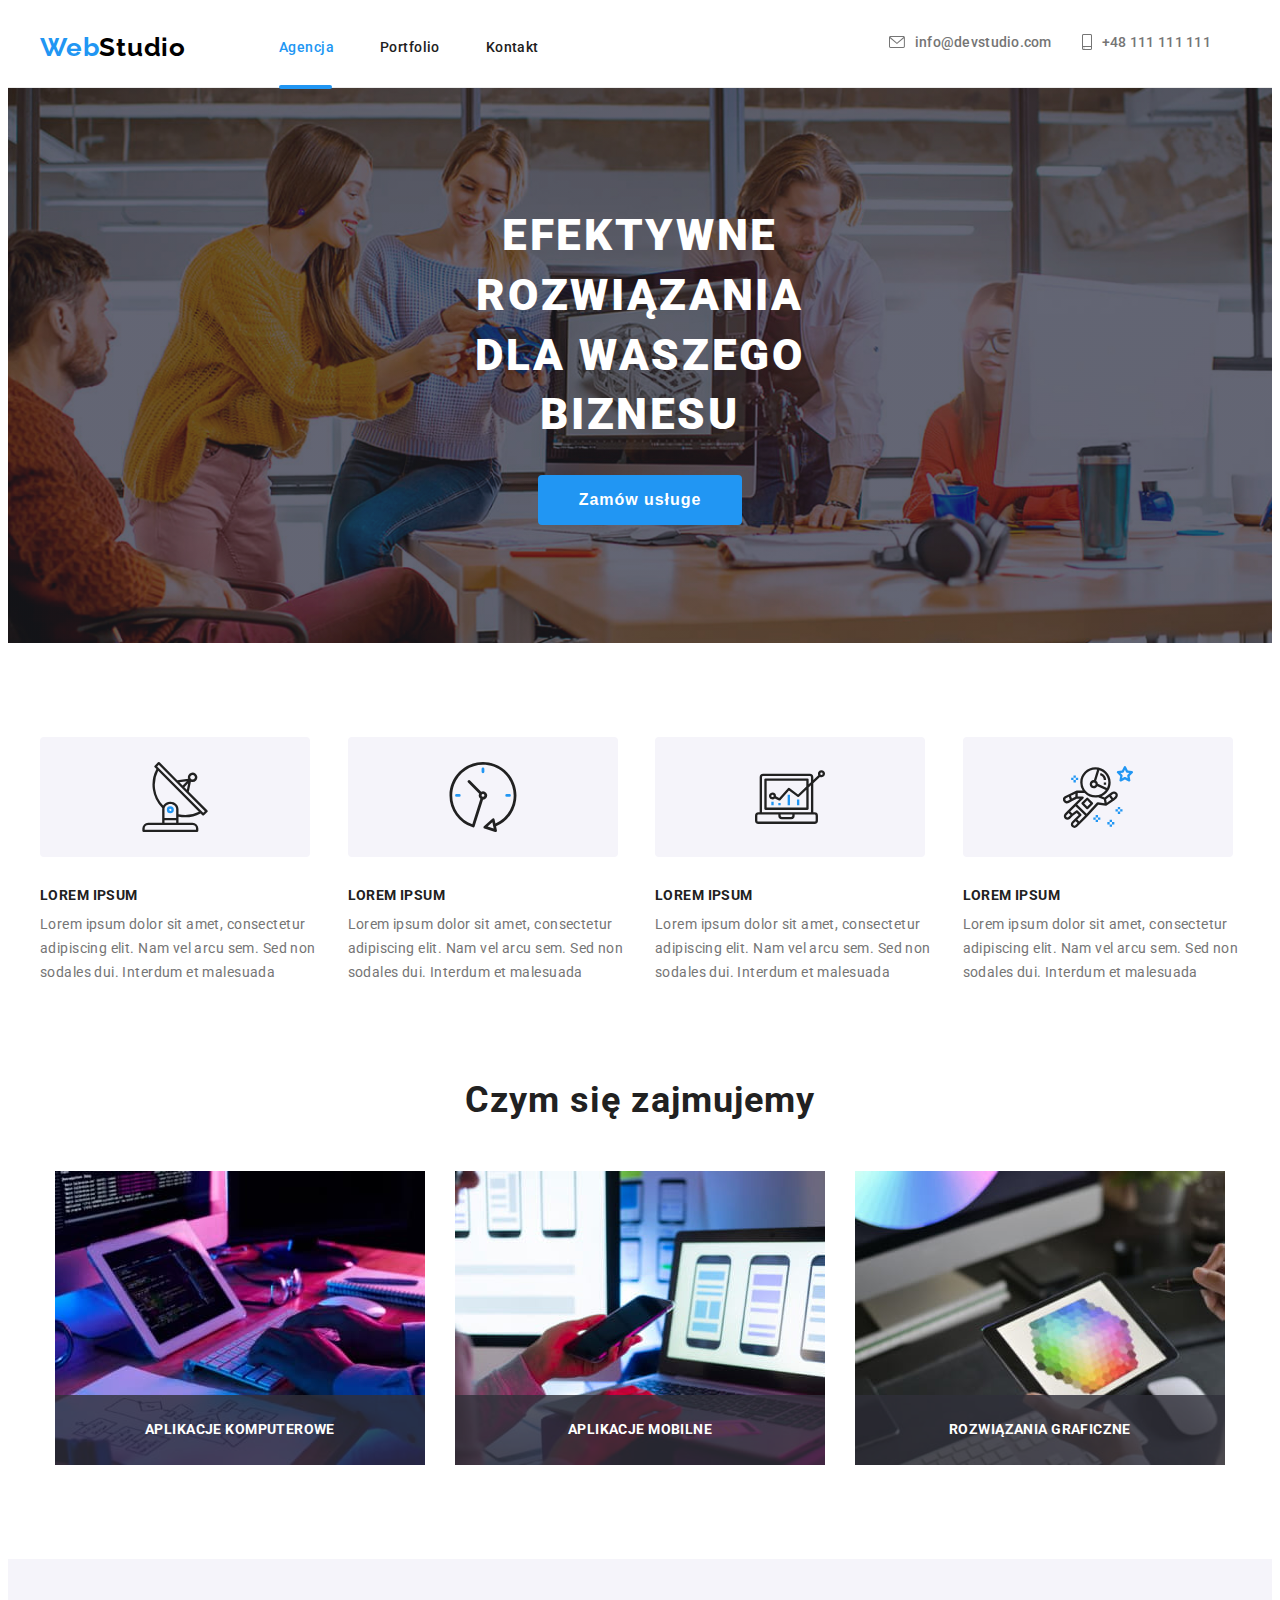
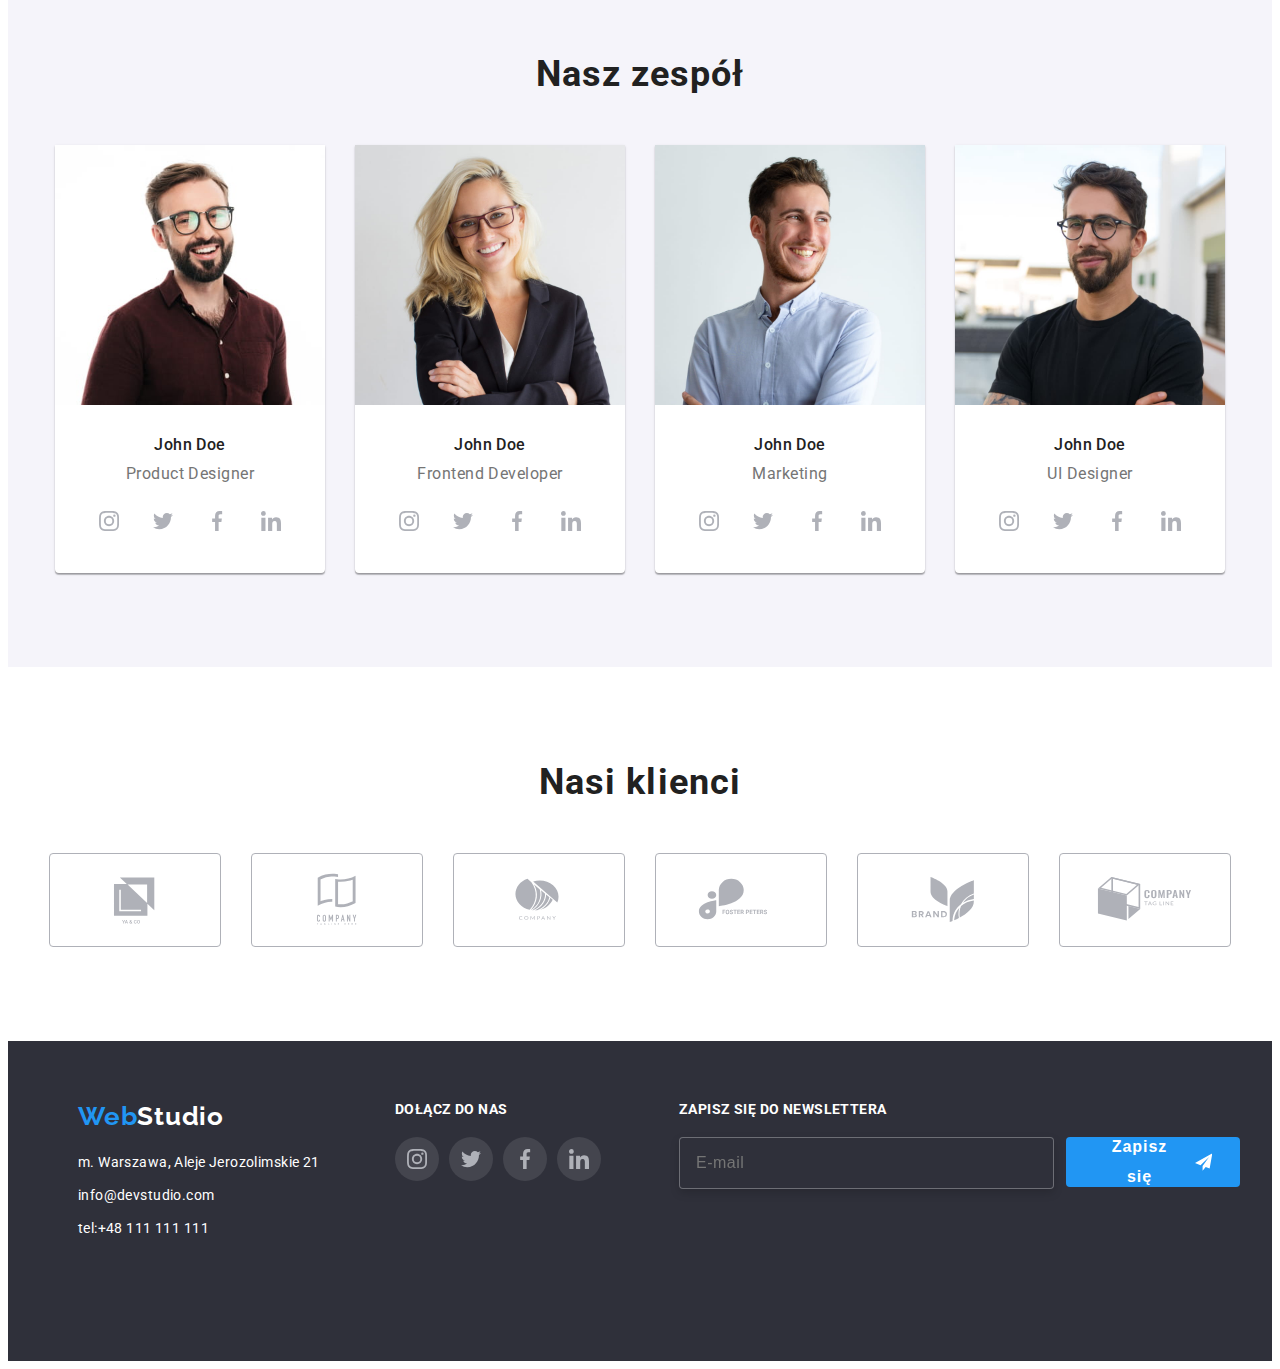
==== commit 9fc92ceb: "ok" ====
--- a/index.html
+++ b/index.html
@@ -155,7 +155,17 @@
           <h2 class="secondheader lastsection__header">Nasz zespół</h2>
           <ul class="list lastsection__list">
             <li class="lastsection__employee">
+              <picture>
+                <source
+                  srcset="
+                    ./images/person_one/person_one-tablet/person_one-desktop@1x.jpg x1,
+                    ./images/person_one/person_one-tablet/person_one-desktop@2x.jpg 2x
+                    
+                  "
+                  media="(max-width: 767px)"
+                />
               <img class="lastsection__employee-icon" src="images/john-dee-one.jpg" alt="pracownik nr 1" width="270" height="260" />
+              </picture>
               <div class="lastsection__employee-description">
                 <h3 class="lastsection__employee-name">John Doe</h3>
                 <p class="lastsection__employee-position">Product Designer</p>
@@ -283,6 +293,7 @@
 
     <footer class="footer">
       <div class="container footer__container">
+        <div class="footer__wrapper">
         <div class="footer__brandparagraph">
         <a href="index.html" class="brandname footer__brandname"><span class="pieceofbrand footer__pieceofbrand">Web</span>Studio</a>
         <address class="adress footer__adress">
@@ -317,7 +328,7 @@
                   <use href="./sprite.svg#icon-linkedin"></use>
                 </svg></a></li>
               </ul>
-                </div>
+                </div></div>
                
                 <form class="newsletterform footer__form">
                   
@@ -360,20 +371,55 @@
 
       <ul class="menu__nav">
         <li class="menu__item">
-          <a class="menu__link menu__link--active" href="index.html">Agencja</a>
+          <a href="" class="menu__link menu__link--active" href="index.html">Agencja</a>
         </li>
         <li class="menu__item">
-          <a class="menu__link menu__link--second" href="portfolio.html">Portfolio</a>
+          <a href="" class="menu__link menu__link--second" href="portfolio.html">Portfolio</a>
         </li>
         <li class="menu__item">
-          <a class="menu__link menu__link--third" href="#">Kontakt</a>
+          <a href="" class="menu__link menu__link--third" href="#">Kontakt</a>
         </li>
       </ul>
 
       <ul class="menu__contact-list">
-        <li class="menu__contact menu__contact--phone" href="tel:+48111111111">+48 111 111 111</li>
-        <li class="menu__contact" href="mailto:info@devstudio.com">info@devstudio.com</li>
-      </ul></div>
+        <li class="menu__contact-item" ><a class="menu__contact menu__contact-phone" href="tel:+48111111111">+48 111 111 111</a></li>
+        <li class="menu__contact-item menu__contact-lastitem" ><a class="menu__contact menu__contact-mail" href="mailto:info@devstudio.com">info@devstudio.com</a></li>
+      </ul>
+       <ul class="mobile-menu__social-list">
+        <li class="mobile-menu__social-item">
+          <a
+            class="mobile-menu__social-link mobile-menu__social-link--active"
+            href="https://www.instagram.com/"
+            target="_blank"
+            >Instagram</a
+          >
+        </li>
+        <li class="mobile-menu__social-item">
+          <a
+            class="mobile-menu__social-link mobile-menu__social-link--active"
+            href="https://twitter.com/"
+            target="_blank"
+            >Twitter</a
+          >
+        </li>
+        <li class="mobile-menu__social-item">
+          <a
+            class="mobile-menu__social-link mobile-menu__social-link--active"
+            href="https://www.facebook.com/"
+            target="_blank"
+            >Facebook</a
+          >
+        </li>
+        <li class="mobile-menu__social-item">
+          <a
+            class="mobile-menu__social-link mobile-menu__social-link--active"
+            href="https://www.linkedin.com/"
+            target="_blank"
+            >Linkedln</a
+          >
+        </li>
+      </ul>
+    </div>
      <script src="./js/modal.js"></script>
      <script defer src="./js/mobilemenu.js"></script>
   </body>
--- a/CSS/main.min.css
+++ b/CSS/main.min.css
@@ -1 +1 @@
-*,*::before *::after{margin:0;padding:0}body{font-family:"Roboto",sans-serif;font-size:14px;color:#212121;background:#fff;letter-spacing:.03em}h1,h2,h3,p{margin:0 auto}img{max-width:100%;height:auto;display:block}ul{list-style:none;padding:0;margin:0}a{text-decoration:none;margin:0}button{display:-webkit-box;display:-ms-flexbox;display:flex;cursor:pointer;border-radius:4px;border:none;-webkit-box-pack:center;-ms-flex-pack:center;justify-content:center;-webkit-box-align:center;-ms-flex-align:center;align-items:center}.section{padding-top:60px;padding-bottom:60px}@media(min-width: 1200px){.section{padding-top:94px;padding-bottom:94px}}.container{max-width:480px;margin:0 auto;padding:0 15px}@media(min-width: 768px){.container{max-width:768px}}@media(min-width: 1200px){.container{max-width:1200px}}.header{margin:0 auto;border-bottom:1px solid #ececec}.header__container{display:-webkit-box;display:-ms-flexbox;display:flex;-webkit-box-align:center;-ms-flex-align:center;align-items:center;padding-top:16px;padding-bottom:16px;-webkit-box-pack:justify;-ms-flex-pack:justify;justify-content:space-between}.header__brandname{color:#000}@media(min-width: 768px){.header__brandname{margin-right:83px}.header__container{display:-webkit-box;display:-ms-flexbox;display:flex;-webkit-box-align:center;-ms-flex-align:center;align-items:center;gap:0;-webkit-box-pack:left;-ms-flex-pack:left;justify-content:left;padding-top:26px;padding-bottom:26px}}@media(min-width: 1200px){.header__container{padding-top:24px;padding-bottom:25px}.header__brandname{margin-right:93px}}.brandname{display:block;font-family:"Raleway",sans-serif;font-size:24px;font-weight:700;letter-spacing:.03em}@media(min-width: 1200px){.brandname{font-size:26px}}.pieceofbrand{color:#2196f3}.nav{display:none}@media(min-width: 768px){.nav{display:block}.nav__link{font-weight:500;text-align:left;color:currentColor;-webkit-transition:color 250ms cubic-bezier(0.4, 0, 0.2, 1);transition:color 250ms cubic-bezier(0.4, 0, 0.2, 1)}.nav__link:hover{color:#2196f3}.nav__link:focus{color:#2196f3}.list.nav__list{display:-webkit-box;display:-ms-flexbox;display:flex;gap:60px;margin-right:101px}}@media(min-width: 1200px){.list.nav__list{display:-webkit-box;display:-ms-flexbox;display:flex;gap:46px;margin-right:0px}}.list{display:-webkit-box;display:-ms-flexbox;display:flex;gap:30px}@media(min-width: 768px){.currentsite{color:#2196f3;position:relative}.currentsite::after{content:"";border-bottom:4px solid #2196f3;border-radius:2px;position:absolute;width:53px;top:53px;left:0}}@media(min-width: 1200px){.currentsite{color:#2196f3;position:relative}.currentsite::after{content:"";top:46px;left:0}}.contact{display:none}@media(min-width: 768px){.contact{display:block;color:#757575}.contact__img{fill:currentColor}.contact__link{display:-webkit-box;display:-ms-flexbox;display:flex;-webkit-box-align:center;-ms-flex-align:center;align-items:center;font-weight:500;color:currentColor;letter-spacing:.02em;font-size:12px;gap:8px;-webkit-transition:color 250ms cubic-bezier(0.4, 0, 0.2, 1);transition:color 250ms cubic-bezier(0.4, 0, 0.2, 1)}.contact__item:not(:last-child){margin-bottom:10px}.contact__link:hover,.contact__link:focus{color:#2196f3}}@media(min-width: 1200px){.contact{display:-webkit-box;display:-ms-flexbox;display:flex;margin-left:350px}.contact__link{gap:10px;font-size:14px}}.main-section{background-color:#2f303a;padding-top:118px;padding-bottom:118px;background-image:-webkit-gradient(linear, left top, left bottom, color-stop(50%, rgba(47, 48, 58, 0.4)), color-stop(50%, rgba(47, 48, 58, 0.4))),url(../images/backgroundimage.jpg);background-image:linear-gradient(rgba(47, 48, 58, 0.4) 50%, rgba(47, 48, 58, 0.4) 50%),url(../images/backgroundimage.jpg);background-repeat:no-repeat;background-size:cover;margin:0 auto}.main-section__header{font-size:26px;font-weight:900;line-height:1.62;letter-spacing:.06em;text-align:center;color:#fff;margin-bottom:30px;max-width:365px}.main-section__button{text-align:center;padding:10px 41px;margin:0 auto}@media(min-width: 1200px){.main-section{background-color:#2f303a;padding-top:200px;padding-bottom:200px;background-image:-webkit-gradient(linear, left top, left bottom, color-stop(50%, rgba(47, 48, 58, 0.4)), color-stop(50%, rgba(47, 48, 58, 0.4))),url(../images/backgroundimage.jpg);background-image:linear-gradient(rgba(47, 48, 58, 0.4) 50%, rgba(47, 48, 58, 0.4) 50%),url(../images/backgroundimage.jpg);background-repeat:no-repeat;background-size:cover;margin:0 auto}.main-section__header{font-size:44px;font-weight:900;line-height:1.36;letter-spacing:.06em;text-align:center;color:#fff;margin-bottom:30px;width:696px}.main-section__button{text-align:center;padding:10px 41px;margin:0 auto}}.button{font-size:16px;font-weight:700;line-height:1.88;letter-spacing:.06em;background-color:#2196f3;color:#fff;font-style:normal}.loremsection__list{display:-webkit-box;display:-ms-flexbox;display:flex;-ms-flex-wrap:wrap;flex-wrap:wrap}.loremsection__background{display:-webkit-box;display:-ms-flexbox;display:flex;max-width:450px;height:120px;-webkit-box-pack:center;-ms-flex-pack:center;justify-content:center;-webkit-box-align:center;-ms-flex-align:center;align-items:center;background-color:#f5f4fa;border-radius:4px;margin-bottom:30px}.loremsection__description{line-height:1.71;text-align:left;color:#757575}.loremsection__header{letter-spacing:.03em;font-weight:700;color:#212121;margin-bottom:10px;font-size:14px;text-align:center}@media(min-width: 768px){.loremsection__item{-ms-flex-preferred-size:calc((100% - 30px)/2);flex-basis:calc((100% - 30px)/2)}.loremsection__background{width:354px}.loremsection__header{text-align:left}}@media(min-width: 1200px){.loremsection__item{-ms-flex-preferred-size:calc((100% - 90px)/4);flex-basis:calc((100% - 90px)/4)}.loremsection__background{width:270px}.loremsection__header{letter-spacing:.03em;font-weight:700;color:#212121;margin-bottom:10px;font-size:14px}}.visually-hidden{position:absolute;width:1px;height:1px;margin:-1px;border:0;padding:0;white-space:nowrap;-webkit-clip-path:inset(100%);clip-path:inset(100%);clip:rect(0 0 0 0);overflow:hidden}.ourteam{display:none}@media(min-width: 1200px){.ourteam{display:-webkit-box;display:-ms-flexbox;display:flex;padding-top:0}.ourteam__item{position:relative}.ourteam__applications{display:-webkit-box;display:-ms-flexbox;display:flex;-webkit-box-pack:center;-ms-flex-pack:center;justify-content:center;-webkit-box-align:center;-ms-flex-align:center;align-items:center;font-style:normal;font-weight:700;line-height:1.14;color:#fff;width:370px;height:70px;background-color:rgba(47,48,58,.8);position:absolute;bottom:0px}}.secondheader{letter-spacing:.03em;font-size:28px;font-weight:700;text-align:center;color:#212121;margin-bottom:30px}@media(min-width: 1200px){.secondheader{font-size:36px;margin-bottom:50px}}.lastsection--background{background-color:#f5f4fa}.lastsection__employee{border-radius:[object Object] px;background-color:#fff;-webkit-box-shadow:0px 1px 3px rgba(0,0,0,.12),0px 1px 1px rgba(0,0,0,.14),0px 2px 1px rgba(0,0,0,.2);box-shadow:0px 1px 3px rgba(0,0,0,.12),0px 1px 1px rgba(0,0,0,.14),0px 2px 1px rgba(0,0,0,.2);border-radius:0px 0px 4px 4px}.lastsection__employee-name{letter-spacing:.03em;font-size:16px;font-weight:500;text-align:center;color:#212121;margin-bottom:10px}.lastsection__employee-description{padding-top:30px;padding-bottom:24px}.lastsection__employee-position{font-size:16px;font-weight:400;text-align:center;color:#757575;letter-spacing:.03em;margin-bottom:16px}.lastsection__list{display:-webkit-box;display:-ms-flexbox;display:flex;-ms-flex-wrap:wrap;flex-wrap:wrap;gap:30px;-webkit-box-pack:center;-ms-flex-pack:center;justify-content:center}@media(min-width: 1200px){.lastsection__employee-description{padding-top:30px;padding-bottom:30px}}.social{display:-webkit-box;display:-ms-flexbox;display:flex;gap:10px;-webkit-box-pack:center;-ms-flex-pack:center;justify-content:center}.social__link{display:-webkit-box;display:-ms-flexbox;display:flex;color:#afb1b8;-webkit-box-pack:center;-ms-flex-pack:center;justify-content:center;-webkit-box-align:center;-ms-flex-align:center;align-items:center;width:44px;height:44px;border-radius:50%;background-color:#fff;-webkit-transition-property:background-color,color;transition-property:background-color,color;-webkit-transition-duration:250ms;transition-duration:250ms;-webkit-transition-timing-function:cubic-bezier(0.4, 0, 0.2, 1);transition-timing-function:cubic-bezier(0.4, 0, 0.2, 1)}.social__link:hover,.social__link:focus{color:#fff;background-color:#2196f3}.social__instagram,.social__linkedin,.social__facebook,.social__twitter{fill:currentColor;width:20px;height:20px}.social--footer{fill:#fff}.social__link-click{background:rgba(255,255,255,.1)}.customer-list{display:-webkit-box;display:-ms-flexbox;display:flex;-ms-flex-wrap:wrap;flex-wrap:wrap;gap:30px;-webkit-box-pack:center;-ms-flex-pack:center;justify-content:center}.customer-list__link{display:-webkit-box;display:-ms-flexbox;display:flex;-webkit-box-pack:center;-ms-flex-pack:center;justify-content:center;-webkit-box-align:center;-ms-flex-align:center;align-items:center;width:210px;height:92px;color:#afb1b8;border:1px solid currentColor;border-radius:4px;-webkit-transition:color 250ms cubic-bezier(0.4, 0, 0.2, 1);transition:color 250ms cubic-bezier(0.4, 0, 0.2, 1)}.customer-list__icon{fill:currentColor}.customer-list__link:hover,.customer-list__link:focus{color:#2196f3}@media(min-width: 768px){.customer-list__link{width:226px;height:92px}}@media(min-width: 1200px){.customer-list__link{width:170px;height:92px}}.footer{background-color:#2f303a;padding-top:60px;padding-bottom:60px}.footer__social{margin-bottom:20px}.footer__brandname{text-align:center;color:#fff;margin-bottom:20px}.footer__joinus-slogan{font-size:14px;font-weight:700;line-height:16px;letter-spacing:.03em;text-align:center;text-transform:uppercase;color:#fff;margin-bottom:20px}.footer__container{display:-webkit-box;display:-ms-flexbox;display:flex;-webkit-box-align:center;-ms-flex-align:center;align-items:center;-webkit-box-orient:vertical;-webkit-box-direction:normal;-ms-flex-direction:column;flex-direction:column}@media(min-width: 1200px){.footer{background-color:#2f303a;padding-top:60px;padding-bottom:60px}.footer__brandname{text-align:left;color:#fff;margin-bottom:20px;margin-right:171px}.footer__joinus-slogan{font-size:14px;font-weight:700;line-height:16px;letter-spacing:.03em;text-align:left;text-transform:uppercase;color:#fff;margin-bottom:20px}.footer__container{display:-webkit-box;display:-ms-flexbox;display:flex;-webkit-box-align:baseline;-ms-flex-align:baseline;align-items:baseline;-webkit-box-orient:horizontal;-webkit-box-direction:normal;-ms-flex-direction:row;flex-direction:row}}.adress__contactfooter{line-height:1.71;color:#fff;font-style:normal;-webkit-transition:color 250ms cubic-bezier(0.4, 0, 0.2, 1);transition:color 250ms cubic-bezier(0.4, 0, 0.2, 1)}.adress__contactfooter:hover,.adress__contactfooter:focus{color:#2196f3;cursor:pointer}.adress__localization{display:block;line-height:1.71;color:#fff;font-style:normal}.adress__list{display:-webkit-box;display:-ms-flexbox;display:flex;-webkit-box-orient:vertical;-webkit-box-direction:normal;-ms-flex-direction:column;flex-direction:column;text-align:center;margin-bottom:60px}.adress__item:not(:last-child){margin-bottom:8px}@media(min-width: 1200px){.adress__contactfooter{line-height:1.71;color:#fff;font-style:normal;-webkit-transition:color 250ms cubic-bezier(0.4, 0, 0.2, 1);transition:color 250ms cubic-bezier(0.4, 0, 0.2, 1)}.adress__contactfooter:hover,.adress__contactfooter:focus{color:#2196f3;cursor:pointer}.adress__localization{display:block;line-height:1.71;color:#fff;font-style:normal;margin-right:70px}.adress__list{display:-webkit-box;display:-ms-flexbox;display:flex;-webkit-box-orient:vertical;-webkit-box-direction:normal;-ms-flex-direction:column;flex-direction:column;text-align:start}.adress__item:not(:last-child){margin-bottom:9px}}.newsletterform__signup{display:block;font-size:14px;font-weight:700;letter-spacing:.03em;color:#fff;text-transform:uppercase;cursor:pointer;text-align:center;margin-bottom:20px}.newsletterform__email{width:100%;padding:15px 16px;font-size:16px;font-weight:400;line-height:1.25;letter-spacing:.03em;border:1px solid rgba(255,255,255,.3);-webkit-filter:drop-shadow(0px 4px 4px rgba(0, 0, 0, 0.15));filter:drop-shadow(0px 4px 4px rgba(0, 0, 0, 0.15));border-radius:4px;background:#2f303a;color:rgba(255,255,255,.6);margin-right:12px;-webkit-transition:border-color 250ms cubic-bezier(0.4, 0, 0.2, 1),drop-shadow 250ms cubic-bezier(0.4, 0, 0.2, 1);transition:border-color 250ms cubic-bezier(0.4, 0, 0.2, 1),drop-shadow 250ms cubic-bezier(0.4, 0, 0.2, 1);margin-bottom:20px}.newsletterform__email:hover,.newsletterform__email:focus{outline:none;border-color:#2196f3;-webkit-filter:drop-shadow(0px 4px 4px rgba(0, 0, 0, 0.15));filter:drop-shadow(0px 4px 4px rgba(0, 0, 0, 0.15))}.newsletterform__button{width:201px;height:50px;padding-left:42px;padding-right:28px;padding-top:0px;padding-bottom:0px;fill:#fff;-webkit-transition:-webkit-box-shadow 250ms cubic-bezier(0.4, 0, 0.2, 1);transition:-webkit-box-shadow 250ms cubic-bezier(0.4, 0, 0.2, 1);transition:box-shadow 250ms cubic-bezier(0.4, 0, 0.2, 1);transition:box-shadow 250ms cubic-bezier(0.4, 0, 0.2, 1), -webkit-box-shadow 250ms cubic-bezier(0.4, 0, 0.2, 1)}.newsletterform__button:hover,.newsletterform__button:focus{-webkit-box-shadow:0px 4px 4px rgba(0,0,0,.15);box-shadow:0px 4px 4px rgba(0,0,0,.15)}.newsletterform__arrow{width:24px;height:24px;margin-left:24px}@media(min-width: 1200px){.newsletterform{margin-left:78px}.newsletterform__flex{display:-webkit-box;display:-ms-flexbox;display:flex}.newsletterform__signup{text-align:left;margin-bottom:20px}}.backdrop{position:fixed;top:0;left:0;width:100%;height:100%;z-index:1;background:rgba(0,0,0,.2);-webkit-transition:visibility 250ms cubic-bezier(0.4, 0, 0.2, 1),opacity 250ms cubic-bezier(0.4, 0, 0.2, 1);transition:visibility 250ms cubic-bezier(0.4, 0, 0.2, 1),opacity 250ms cubic-bezier(0.4, 0, 0.2, 1)}.is-hidden{pointer-events:none;visibility:hidden;opacity:0}.modal{width:528px;height:581px;position:absolute;top:50%;left:50%;-webkit-transform:translate(-50%, -50%);transform:translate(-50%, -50%);z-index:2;background-color:#fff;border-radius:4px;-webkit-box-shadow:0px 1px 3px rgba(0,0,0,.12),0px 1px 1px rgba(0,0,0,.14),0px 2px 1px rgba(0,0,0,.2);box-shadow:0px 1px 3px rgba(0,0,0,.12),0px 1px 1px rgba(0,0,0,.14),0px 2px 1px rgba(0,0,0,.2);padding:40px 40px}.form__paragraph{font-style:normal;font-weight:700;font-size:20px;text-align:center;letter-spacing:.03em;color:#212121;margin-bottom:12px}.form__namelabel{font-style:normal;font-weight:400;font-size:12px;letter-spacing:.01em;color:#757575;cursor:pointer;margin-bottom:4px}.form__user-name{width:100%;height:40px;padding-left:42px;border:1px solid rgba(33,33,33,.2);border-radius:4px;-webkit-transition:border-color 250ms cubic-bezier(0.4, 0, 0.2, 1);transition:border-color 250ms cubic-bezier(0.4, 0, 0.2, 1)}.form__user-name:hover,.form__user-name:focus{border-color:#2196f3;outline:none}.form__user-icon{position:absolute;width:12px;height:12px;top:50%;-webkit-transform:translateY(-50%);transform:translateY(-50%);left:15px;-webkit-transition:fill 250ms cubic-bezier(0.4, 0, 0.2, 1);transition:fill 250ms cubic-bezier(0.4, 0, 0.2, 1)}.form__user-name:hover+.form__user-icon,.form__user-name:focus+.form__user-icon{fill:#2196f3}.form__phonelabel{font-family:"Roboto";font-style:normal;font-weight:400;font-size:12px;letter-spacing:.01em;color:#757575;cursor:pointer;margin-bottom:4px}.form__user-phone{width:100%;height:40px;padding-left:42px;border:1px solid rgba(33,33,33,.2);border-radius:4px;-webkit-transition:border-color 250ms cubic-bezier(0.4, 0, 0.2, 1);transition:border-color 250ms cubic-bezier(0.4, 0, 0.2, 1)}.form__user-phone:hover,.form__user-phone:focus{border-color:#2196f3;outline:none}.form__phone-icon{position:absolute;width:13px;height:13px;top:50%;-webkit-transform:translateY(-50%);transform:translateY(-50%);left:14px;-webkit-transition:fill 250ms cubic-bezier(0.4, 0, 0.2, 1);transition:fill 250ms cubic-bezier(0.4, 0, 0.2, 1)}.form__user-phone:hover+.form__phone-icon,.form__user-phone:focus+.form__phone-icon{fill:#2196f3}.form__email-account-label{font-style:normal;font-weight:400;font-size:12px;letter-spacing:.01em;color:#757575;cursor:pointer;margin-bottom:4px}.form__user-email-account{width:100%;height:40px;padding-left:42px;border:1px solid rgba(33,33,33,.2);border-radius:4px;-webkit-transition:border-color 250ms cubic-bezier(0.4, 0, 0.2, 1);transition:border-color 250ms cubic-bezier(0.4, 0, 0.2, 1)}.form__user-email-account:hover,.form__user-email-account:focus{border-color:#2196f3;outline:none}.form__email-icon{position:absolute;width:15px;height:12px;top:50%;-webkit-transform:translateY(-50%);transform:translateY(-50%);left:13.5px;-webkit-transition:fill 250ms cubic-bezier(0.4, 0, 0.2, 1);transition:fill 250ms cubic-bezier(0.4, 0, 0.2, 1)}.form__user-email-account:hover+.form__email-icon,.form__user-email-account:focus+.form__email-icon{fill:#2196f3}.form__comment-label{font-style:normal;font-weight:400;font-size:12px;letter-spacing:.01em;color:#757575;cursor:pointer;margin-bottom:4px}.form__comment:-moz-placeholder-shown{font-style:normal;font-weight:400;font-size:12px;line-height:14px;letter-spacing:.01em;color:rgba(117,117,117,.5)}.form__comment:-ms-input-placeholder{font-style:normal;font-weight:400;font-size:12px;line-height:14px;letter-spacing:.01em;color:rgba(117,117,117,.5)}.form__comment:placeholder-shown{font-style:normal;font-weight:400;font-size:12px;line-height:14px;letter-spacing:.01em;color:rgba(117,117,117,.5)}.form__comment{width:100%;height:120px;padding:12px 16px;border:1px solid rgba(33,33,33,.2);border-radius:4px;resize:none;-webkit-transition:border-color 250ms cubic-bezier(0.4, 0, 0.2, 1);transition:border-color 250ms cubic-bezier(0.4, 0, 0.2, 1);margin-bottom:20px}.form__comment:hover,.form__comment:focus{border-color:#2196f3;outline:none;color:#000}.form__politcslabel{font-style:normal;font-weight:400;font-size:14px;line-height:1.71;letter-spacing:.03em;color:#757575;cursor:pointer;padding-left:37px}.form__statute-politics{text-decoration:underline;color:#2196f3}.form__confirmation-icon{width:16px;height:15px;fill:#fff;z-index:1;opacity:0;position:absolute;left:54px;top:437px}.form__politics-confirmation{width:16px;height:15px;outline:1px solid #212121;-webkit-appearance:none;-moz-appearance:none;appearance:none;border-radius:2px;z-index:2;opacity:0;position:absolute;left:54px;top:437px}.form__checbox_empty{width:16px;height:15px;z-index:0;opacity:1;position:absolute;left:54px;top:437px}.form__politics-confirmation:checked+.form__confirmation-icon{opacity:1}.form__sendbutton{margin-top:30px;margin-bottom:40px;margin-left:auto;margin-right:auto;width:200px;height:50px;-webkit-transition:-webkit-box-shadow 250ms cubic-bezier(0.4, 0, 0.2, 1);transition:-webkit-box-shadow 250ms cubic-bezier(0.4, 0, 0.2, 1);transition:box-shadow 250ms cubic-bezier(0.4, 0, 0.2, 1);transition:box-shadow 250ms cubic-bezier(0.4, 0, 0.2, 1), -webkit-box-shadow 250ms cubic-bezier(0.4, 0, 0.2, 1)}.form__sendbutton:hover,.form__sendbutton:focus{-webkit-box-shadow:0px 4px 4px rgba(0,0,0,.15);box-shadow:0px 4px 4px rgba(0,0,0,.15)}.form__close-btn-icon{width:11px;height:11px}.form__close-btn{display:-webkit-box;display:-ms-flexbox;display:flex;-webkit-box-pack:center;-ms-flex-pack:center;justify-content:center;-webkit-box-align:center;-ms-flex-align:center;align-items:center;width:30px;height:30px;position:absolute;top:8px;left:490px;background:#fff;border:1px solid rgba(0,0,0,.1);border-radius:50%}.user-container{position:relative;margin-bottom:10px}.currentsiteportfolio{color:#2196f3;position:relative}.currentsiteportfolio::after{content:"";border-bottom:4px solid #2196f3;border-radius:2px;position:absolute;width:57px;top:46px;left:0}.buttonslist{display:-webkit-box;display:-ms-flexbox;display:flex;-webkit-box-pack:center;-ms-flex-pack:center;justify-content:center;gap:8px;margin-bottom:50px}.buttonslist__btn{font-size:16px;font-weight:500;text-align:center;background-color:#f5f4fa;color:#212121;padding:6px 22px;letter-spacing:.03em;line-height:1.62;-webkit-box-shadow:none;box-shadow:none;-webkit-transition-property:background-color,color,-webkit-box-shadow;transition-property:background-color,color,-webkit-box-shadow;transition-property:background-color,color,box-shadow;transition-property:background-color,color,box-shadow,-webkit-box-shadow;-webkit-transition-duration:250ms;transition-duration:250ms;-webkit-transition-timing-function:cubic-bezier(0.4, 0, 0.2, 1);transition-timing-function:cubic-bezier(0.4, 0, 0.2, 1)}.buttonslist__btn:hover,.buttonslist__btn:focus{color:#fff;background-color:#2196f3;cursor:pointer;-webkit-box-shadow:0px 3px 1px rgba(0,0,0,.1),0px 1px 2px rgba(0,0,0,.08),0px 2px 2px rgba(0,0,0,.12);box-shadow:0px 3px 1px rgba(0,0,0,.1),0px 1px 2px rgba(0,0,0,.08),0px 2px 2px rgba(0,0,0,.12)}.box{position:relative;width:370px;height:294px;overflow:hidden}.overlay{position:absolute;top:0;left:0;padding:49px 45px 49px 24px;width:100%;height:100%;font-style:normal;font-weight:400;font-size:18px;line-height:1.56;letter-spacing:.03em;color:#fff;background-color:rgba(33,150,243,.9);-webkit-transform:translateY(100%);transform:translateY(100%);-webkit-transition:-webkit-transform 250ms cubic-bezier(0.4, 0, 0.2, 1);transition:-webkit-transform 250ms cubic-bezier(0.4, 0, 0.2, 1);transition:transform 250ms cubic-bezier(0.4, 0, 0.2, 1);transition:transform 250ms cubic-bezier(0.4, 0, 0.2, 1), -webkit-transform 250ms cubic-bezier(0.4, 0, 0.2, 1)}.imagelist{display:-webkit-box;display:-ms-flexbox;display:flex;gap:30px;-ms-flex-wrap:wrap;flex-wrap:wrap}.imagelist_link{display:block;width:370px;-webkit-box-shadow:none;box-shadow:none;-webkit-transition-property:-webkit-box-shadow;transition-property:-webkit-box-shadow;transition-property:box-shadow;transition-property:box-shadow, -webkit-box-shadow;-webkit-transition-duration:250ms;transition-duration:250ms;-webkit-transition-timing-function:cubic-bezier(0.4, 0, 0.2, 1);transition-timing-function:cubic-bezier(0.4, 0, 0.2, 1)}.imagelist__link:hover,.imagelist__link:focus{-webkit-box-shadow:0px 1px 1px rgba(0,0,0,.12),0px 4px 4px rgba(0,0,0,.06),1px 4px 6px rgba(0,0,0,.16);box-shadow:0px 1px 1px rgba(0,0,0,.12),0px 4px 4px rgba(0,0,0,.06),1px 4px 6px rgba(0,0,0,.16)}.imagelist__border{padding-top:20px;border-right:1px solid #eee;border-bottom:1px solid #eee;border-left:1px solid #eee;padding-left:24px;padding-right:24px;padding-bottom:20px}.imagelist__header{font-size:18px;font-weight:700;line-height:2;letter-spacing:.06em;text-align:left;color:#212121;margin-bottom:4px}.imagelist__description{font-size:16px;line-height:1.88;text-align:left;color:#757575;letter-spacing:.03em}.imagelist__link:hover .overlay,.imagelist__link:focus .overlay{-webkit-transform:translateY(0%);transform:translateY(0%)}.menu{position:fixed;top:0;opacity:0;width:100vw;height:100vh;background-color:#fff;-webkit-transform:translateX(100%);transform:translateX(100%);-webkit-transition:-webkit-transform 250ms ease-in-out;transition:-webkit-transform 250ms ease-in-out;transition:transform 250ms ease-in-out;transition:transform 250ms ease-in-out, -webkit-transform 250ms ease-in-out;padding-top:48px;padding-left:40px}.menu__toggle{background:inherit}.menu__toggle-close{position:absolute;top:10px;right:15px;width:40px;height:40px;background:#fff}.menu__link{display:block;font-family:"Roboto";font-style:normal;font-weight:500;font-size:40px;line-height:47px;letter-spacing:.02em;color:#212121}.menu__link--active{margin-bottom:36px}.menu__contact{font-style:normal;font-weight:500;font-size:34px;letter-spacing:.02em;color:#757575}@media(min-width: 768px){.menu{display:none}.menu__toggle{display:none}}.is-open{display:block;opacity:1;-webkit-transform:translateX(0);transform:translateX(0)}/*# sourceMappingURL=main.min.css.map */+*,*::before *::after{margin:0;padding:0}body{font-family:"Roboto",sans-serif;font-size:14px;color:#212121;background:#fff;letter-spacing:.03em}h1,h2,h3,p{margin:0 auto}img{max-width:100%;height:auto;display:block}ul{list-style:none;padding:0;margin:0}a{text-decoration:none;margin:0}button{display:-webkit-box;display:-ms-flexbox;display:flex;cursor:pointer;border-radius:4px;border:none;-webkit-box-pack:center;-ms-flex-pack:center;justify-content:center;-webkit-box-align:center;-ms-flex-align:center;align-items:center}.section{padding-top:60px;padding-bottom:60px}@media(min-width: 1200px){.section{padding-top:94px;padding-bottom:94px}}.container{max-width:480px;margin:0 auto;padding:0 15px}@media(min-width: 768px){.container{max-width:768px}}@media(min-width: 1200px){.container{max-width:1200px}}.header{margin:0 auto;border-bottom:1px solid #ececec}.header__container{display:-webkit-box;display:-ms-flexbox;display:flex;-webkit-box-align:center;-ms-flex-align:center;align-items:center;padding-top:16px;padding-bottom:16px;-webkit-box-pack:justify;-ms-flex-pack:justify;justify-content:space-between}.header__brandname{color:#000}@media(min-width: 768px){.header__brandname{margin-right:83px}.header__container{display:-webkit-box;display:-ms-flexbox;display:flex;-webkit-box-align:center;-ms-flex-align:center;align-items:center;gap:0;-webkit-box-pack:left;-ms-flex-pack:left;justify-content:left;padding-top:26px;padding-bottom:26px}}@media(min-width: 1200px){.header__container{padding-top:24px;padding-bottom:25px}.header__brandname{margin-right:93px}}.brandname{display:block;font-family:"Raleway",sans-serif;font-size:24px;font-weight:700;letter-spacing:.03em}@media(min-width: 1200px){.brandname{font-size:26px}}.pieceofbrand{color:#2196f3}.nav{display:none}@media(min-width: 768px){.nav{display:block}.nav__link{font-weight:500;text-align:left;color:currentColor;-webkit-transition:color 250ms cubic-bezier(0.4, 0, 0.2, 1);transition:color 250ms cubic-bezier(0.4, 0, 0.2, 1)}.nav__link:hover{color:#2196f3}.nav__link:focus{color:#2196f3}.list.nav__list{display:-webkit-box;display:-ms-flexbox;display:flex;gap:60px;margin-right:101px}}@media(min-width: 1200px){.list.nav__list{display:-webkit-box;display:-ms-flexbox;display:flex;gap:46px;margin-right:0px}}.list{display:-webkit-box;display:-ms-flexbox;display:flex;gap:30px}@media(min-width: 768px){.currentsite{color:#2196f3;position:relative}.currentsite::after{content:"";border-bottom:4px solid #2196f3;border-radius:2px;position:absolute;width:53px;top:53px;left:0}}@media(min-width: 1200px){.currentsite{color:#2196f3;position:relative}.currentsite::after{content:"";top:46px;left:0}}.contact{display:none}@media(min-width: 768px){.contact{display:block;color:#757575}.contact__img{fill:currentColor}.contact__link{display:-webkit-box;display:-ms-flexbox;display:flex;-webkit-box-align:center;-ms-flex-align:center;align-items:center;font-weight:500;color:currentColor;letter-spacing:.02em;font-size:12px;gap:8px;-webkit-transition:color 250ms cubic-bezier(0.4, 0, 0.2, 1);transition:color 250ms cubic-bezier(0.4, 0, 0.2, 1)}.contact__item:not(:last-child){margin-bottom:10px}.contact__link:hover,.contact__link:focus{color:#2196f3}}@media(min-width: 1200px){.contact{display:-webkit-box;display:-ms-flexbox;display:flex;margin-left:350px}.contact__link{gap:10px;font-size:14px}}.main-section{background-color:#2f303a;padding-top:118px;padding-bottom:118px;background-image:-webkit-gradient(linear, left top, left bottom, color-stop(50%, rgba(47, 48, 58, 0.4)), color-stop(50%, rgba(47, 48, 58, 0.4))),url(../images/backgroundimage_mobile.jpg);background-image:linear-gradient(rgba(47, 48, 58, 0.4) 50%, rgba(47, 48, 58, 0.4) 50%),url(../images/backgroundimage_mobile.jpg);background-repeat:no-repeat;background-size:cover;background-position:center;margin:0 auto}.main-section__header{font-size:26px;font-weight:900;line-height:1.62;letter-spacing:.06em;text-align:center;color:#fff;margin-bottom:30px;max-width:365px}.main-section__button{text-align:center;padding:10px 41px;margin:0 auto}@media(min-device-pixel-ratio: 2){.main-section{background-image:-webkit-gradient(linear, left top, left bottom, color-stop(50%, rgba(47, 48, 58, 0.4)), color-stop(50%, rgba(47, 48, 58, 0.4))),url(../images/backgroundimage_mobile2x@2.jpg);background-image:linear-gradient(rgba(47, 48, 58, 0.4) 50%, rgba(47, 48, 58, 0.4) 50%),url(../images/backgroundimage_mobile2x@2.jpg)}}@media(min-width: 768px){.main-section{background-image:-webkit-gradient(linear, left top, left bottom, color-stop(50%, rgba(47, 48, 58, 0.4)), color-stop(50%, rgba(47, 48, 58, 0.4))),url(../images/backgroundimage_tablet.jpg);background-image:linear-gradient(rgba(47, 48, 58, 0.4) 50%, rgba(47, 48, 58, 0.4) 50%),url(../images/backgroundimage_tablet.jpg)}}@media(min-device-pixel-ratio: 2){.main-section{background-image:-webkit-gradient(linear, left top, left bottom, color-stop(50%, rgba(47, 48, 58, 0.4)), color-stop(50%, rgba(47, 48, 58, 0.4))),url(../images/backgroundimage_tablet2x@2.jpg);background-image:linear-gradient(rgba(47, 48, 58, 0.4) 50%, rgba(47, 48, 58, 0.4) 50%),url(../images/backgroundimage_tablet2x@2.jpg)}}@media(min-width: 1200px){.main-section{background-image:-webkit-gradient(linear, left top, left bottom, color-stop(50%, rgba(47, 48, 58, 0.4)), color-stop(50%, rgba(47, 48, 58, 0.4))),url(../images/backgroundimage_desktop.jpg);background-image:linear-gradient(rgba(47, 48, 58, 0.4) 50%, rgba(47, 48, 58, 0.4) 50%),url(../images/backgroundimage_desktop.jpg)}.main-section__header{font-size:44px;font-weight:900;line-height:1.36;letter-spacing:.06em;text-align:center;color:#fff;margin-bottom:30px;width:696px}}@media(min-width: 1200px)and (min-device-pixel-ratio: 2){.main-section{background-image:-webkit-gradient(linear, left top, left bottom, color-stop(50%, rgba(47, 48, 58, 0.4)), color-stop(50%, rgba(47, 48, 58, 0.4))),url(../images/backgroundimage_desktop2x@2.jpg);background-image:linear-gradient(rgba(47, 48, 58, 0.4) 50%, rgba(47, 48, 58, 0.4) 50%),url(../images/backgroundimage_desktop2x@2.jpg)}}.button{font-size:16px;font-weight:700;line-height:1.88;letter-spacing:.06em;background-color:#2196f3;color:#fff;font-style:normal}.loremsection__list{display:-webkit-box;display:-ms-flexbox;display:flex;-ms-flex-wrap:wrap;flex-wrap:wrap}.loremsection__background{display:-webkit-box;display:-ms-flexbox;display:flex;max-width:450px;height:120px;-webkit-box-pack:center;-ms-flex-pack:center;justify-content:center;-webkit-box-align:center;-ms-flex-align:center;align-items:center;background-color:#f5f4fa;border-radius:4px;margin-bottom:30px}.loremsection__description{line-height:1.71;text-align:left;color:#757575}.loremsection__header{letter-spacing:.03em;font-weight:700;color:#212121;margin-bottom:10px;font-size:14px;text-align:center}@media(min-width: 768px){.loremsection__item{-ms-flex-preferred-size:calc((100% - 30px)/2);flex-basis:calc((100% - 30px)/2)}.loremsection__background{width:354px}.loremsection__header{text-align:left}}@media(min-width: 1200px){.loremsection__item{-ms-flex-preferred-size:calc((100% - 90px)/4);flex-basis:calc((100% - 90px)/4)}.loremsection__background{width:270px}.loremsection__header{letter-spacing:.03em;font-weight:700;color:#212121;margin-bottom:10px;font-size:14px}}.visually-hidden{position:absolute;width:1px;height:1px;margin:-1px;border:0;padding:0;white-space:nowrap;-webkit-clip-path:inset(100%);clip-path:inset(100%);clip:rect(0 0 0 0);overflow:hidden}.ourteam{display:none}@media(min-width: 1200px){.ourteam{display:-webkit-box;display:-ms-flexbox;display:flex;padding-top:0}.ourteam__item{position:relative}.ourteam__applications{display:-webkit-box;display:-ms-flexbox;display:flex;-webkit-box-pack:center;-ms-flex-pack:center;justify-content:center;-webkit-box-align:center;-ms-flex-align:center;align-items:center;font-style:normal;font-weight:700;line-height:1.14;color:#fff;width:370px;height:70px;background-color:rgba(47,48,58,.8);position:absolute;bottom:0px}}.secondheader{letter-spacing:.03em;font-size:28px;font-weight:700;text-align:center;color:#212121;margin-bottom:30px}@media(min-width: 1200px){.secondheader{font-size:36px;margin-bottom:50px}}.lastsection--background{background-color:#f5f4fa}.lastsection__employee{border-radius:[object Object] px;background-color:#fff;-webkit-box-shadow:0px 1px 3px rgba(0,0,0,.12),0px 1px 1px rgba(0,0,0,.14),0px 2px 1px rgba(0,0,0,.2);box-shadow:0px 1px 3px rgba(0,0,0,.12),0px 1px 1px rgba(0,0,0,.14),0px 2px 1px rgba(0,0,0,.2);border-radius:0px 0px 4px 4px}.lastsection__employee-name{letter-spacing:.03em;font-size:16px;font-weight:500;text-align:center;color:#212121;margin-bottom:10px}.lastsection__employee-description{padding-top:30px;padding-bottom:24px}.lastsection__employee-position{font-size:16px;font-weight:400;text-align:center;color:#757575;letter-spacing:.03em;margin-bottom:16px}.lastsection__list{display:-webkit-box;display:-ms-flexbox;display:flex;-ms-flex-wrap:wrap;flex-wrap:wrap;gap:30px;-webkit-box-pack:center;-ms-flex-pack:center;justify-content:center}@media(min-width: 1200px){.lastsection__employee-description{padding-top:30px;padding-bottom:30px}}.social{display:-webkit-box;display:-ms-flexbox;display:flex;gap:10px;-webkit-box-pack:center;-ms-flex-pack:center;justify-content:center}.social__link{display:-webkit-box;display:-ms-flexbox;display:flex;color:#afb1b8;-webkit-box-pack:center;-ms-flex-pack:center;justify-content:center;-webkit-box-align:center;-ms-flex-align:center;align-items:center;width:44px;height:44px;border-radius:50%;background-color:#fff;-webkit-transition-property:background-color,color;transition-property:background-color,color;-webkit-transition-duration:250ms;transition-duration:250ms;-webkit-transition-timing-function:cubic-bezier(0.4, 0, 0.2, 1);transition-timing-function:cubic-bezier(0.4, 0, 0.2, 1)}.social__link:hover,.social__link:focus{color:#fff;background-color:#2196f3}.social__instagram,.social__linkedin,.social__facebook,.social__twitter{fill:currentColor;width:20px;height:20px}.social--footer{fill:#fff}.social__link-click{background:rgba(255,255,255,.1)}.customer-list{display:-webkit-box;display:-ms-flexbox;display:flex;-ms-flex-wrap:wrap;flex-wrap:wrap;gap:30px;-webkit-box-pack:center;-ms-flex-pack:center;justify-content:center}.customer-list__link{display:-webkit-box;display:-ms-flexbox;display:flex;-webkit-box-pack:center;-ms-flex-pack:center;justify-content:center;-webkit-box-align:center;-ms-flex-align:center;align-items:center;width:210px;height:92px;color:#afb1b8;border:1px solid currentColor;border-radius:4px;-webkit-transition:color 250ms cubic-bezier(0.4, 0, 0.2, 1);transition:color 250ms cubic-bezier(0.4, 0, 0.2, 1)}.customer-list__icon{fill:currentColor}.customer-list__link:hover,.customer-list__link:focus{color:#2196f3}@media(min-width: 768px){.customer-list__link{width:226px;height:92px}}@media(min-width: 1200px){.customer-list__link{width:170px;height:92px}}.footer{background-color:#2f303a;padding-top:60px;padding-bottom:60px}.footer__social{margin-bottom:20px}.footer__brandname{text-align:center;color:#fff;margin-bottom:20px}.footer__joinus-slogan{font-size:14px;font-weight:700;line-height:16px;letter-spacing:.03em;text-align:center;text-transform:uppercase;color:#fff;margin-bottom:20px}.footer__container{display:-webkit-box;display:-ms-flexbox;display:flex;-webkit-box-align:center;-ms-flex-align:center;align-items:center;-webkit-box-orient:vertical;-webkit-box-direction:normal;-ms-flex-direction:column;flex-direction:column}@media(min-width: 768px){.footer__wrapper{display:-webkit-box;display:-ms-flexbox;display:flex;width:100%;-webkit-box-orient:horizontal;-webkit-box-direction:normal;-ms-flex-direction:row;flex-direction:row;-webkit-box-pack:justify;-ms-flex-pack:justify;justify-content:space-between}}@media(min-width: 1200px){.footer{background-color:#2f303a;padding-top:60px;padding-bottom:60px}.footer__brandname{text-align:left;color:#fff;margin-bottom:20px;margin-right:171px}.footer__joinus-slogan{font-size:14px;font-weight:700;line-height:16px;letter-spacing:.03em;text-align:left;text-transform:uppercase;color:#fff;margin-bottom:20px}.footer__container{display:-webkit-box;display:-ms-flexbox;display:flex;-webkit-box-align:stretch;-ms-flex-align:stretch;align-items:stretch;-webkit-box-orient:horizontal;-webkit-box-direction:normal;-ms-flex-direction:row;flex-direction:row}.footer__wrapper{display:-webkit-box;display:-ms-flexbox;display:flex;width:100%;-webkit-box-orient:horizontal;-webkit-box-direction:normal;-ms-flex-direction:row;flex-direction:row;-webkit-box-pack:end;-ms-flex-pack:end;justify-content:flex-end}}.adress__contactfooter{line-height:1.71;color:#fff;font-style:normal;-webkit-transition:color 250ms cubic-bezier(0.4, 0, 0.2, 1);transition:color 250ms cubic-bezier(0.4, 0, 0.2, 1)}.adress__contactfooter:hover,.adress__contactfooter:focus{color:#2196f3;cursor:pointer}.adress__localization{display:block;line-height:1.71;color:#fff;font-style:normal}.adress__list{display:-webkit-box;display:-ms-flexbox;display:flex;-webkit-box-orient:vertical;-webkit-box-direction:normal;-ms-flex-direction:column;flex-direction:column;text-align:center;margin-bottom:60px}.adress__item:not(:last-child){margin-bottom:8px}@media(min-width: 1200px){.adress__contactfooter{line-height:1.71;color:#fff;font-style:normal;-webkit-transition:color 250ms cubic-bezier(0.4, 0, 0.2, 1);transition:color 250ms cubic-bezier(0.4, 0, 0.2, 1)}.adress__contactfooter:hover,.adress__contactfooter:focus{color:#2196f3;cursor:pointer}.adress__localization{display:block;line-height:1.71;color:#fff;font-style:normal;margin-right:70px}.adress__list{display:-webkit-box;display:-ms-flexbox;display:flex;-webkit-box-orient:vertical;-webkit-box-direction:normal;-ms-flex-direction:column;flex-direction:column;text-align:start}.adress__item:not(:last-child){margin-bottom:9px}}.newsletterform__signup{display:block;font-size:14px;font-weight:700;letter-spacing:.03em;color:#fff;text-transform:uppercase;cursor:pointer;text-align:center;margin-bottom:20px}.newsletterform__email{width:100%;padding:15px 16px;font-size:16px;font-weight:400;line-height:1.25;letter-spacing:.03em;border:1px solid rgba(255,255,255,.3);-webkit-filter:drop-shadow(0px 4px 4px rgba(0, 0, 0, 0.15));filter:drop-shadow(0px 4px 4px rgba(0, 0, 0, 0.15));border-radius:4px;background:#2f303a;color:rgba(255,255,255,.6);margin-right:12px;-webkit-transition:border-color 250ms cubic-bezier(0.4, 0, 0.2, 1),drop-shadow 250ms cubic-bezier(0.4, 0, 0.2, 1);transition:border-color 250ms cubic-bezier(0.4, 0, 0.2, 1),drop-shadow 250ms cubic-bezier(0.4, 0, 0.2, 1);margin-bottom:20px}.newsletterform__email:hover,.newsletterform__email:focus{outline:none;border-color:#2196f3;-webkit-filter:drop-shadow(0px 4px 4px rgba(0, 0, 0, 0.15));filter:drop-shadow(0px 4px 4px rgba(0, 0, 0, 0.15))}.newsletterform__button{width:201px;height:50px;padding-left:42px;padding-right:28px;padding-top:0px;padding-bottom:0px;fill:#fff;-webkit-transition:-webkit-box-shadow 250ms cubic-bezier(0.4, 0, 0.2, 1);transition:-webkit-box-shadow 250ms cubic-bezier(0.4, 0, 0.2, 1);transition:box-shadow 250ms cubic-bezier(0.4, 0, 0.2, 1);transition:box-shadow 250ms cubic-bezier(0.4, 0, 0.2, 1), -webkit-box-shadow 250ms cubic-bezier(0.4, 0, 0.2, 1);margin-left:auto;margin-right:auto}.newsletterform__button:hover,.newsletterform__button:focus{-webkit-box-shadow:0px 4px 4px rgba(0,0,0,.15);box-shadow:0px 4px 4px rgba(0,0,0,.15)}.newsletterform__arrow{width:24px;height:24px;margin-left:24px}@media(min-width: 1200px){.newsletterform{margin-left:78px;display:-webkit-box;display:-ms-flexbox;display:flex;-webkit-box-orient:vertical;-webkit-box-direction:normal;-ms-flex-direction:column;flex-direction:column;width:100%}.newsletterform__flex{display:-webkit-box;display:-ms-flexbox;display:flex}.newsletterform__signup{text-align:left;margin-bottom:20px}}.backdrop{position:fixed;top:0;left:0;width:100%;height:100%;z-index:1;background:rgba(0,0,0,.2);-webkit-transition:visibility 250ms cubic-bezier(0.4, 0, 0.2, 1),opacity 250ms cubic-bezier(0.4, 0, 0.2, 1);transition:visibility 250ms cubic-bezier(0.4, 0, 0.2, 1),opacity 250ms cubic-bezier(0.4, 0, 0.2, 1)}.is-hidden{pointer-events:none;visibility:hidden;opacity:0}.modal{max-width:450px;height:581px;position:absolute;top:50%;left:50%;-webkit-transform:translate(-50%, -50%);transform:translate(-50%, -50%);z-index:2;background-color:#fff;border-radius:4px;-webkit-box-shadow:0px 1px 3px rgba(0,0,0,.12),0px 1px 1px rgba(0,0,0,.14),0px 2px 1px rgba(0,0,0,.2);box-shadow:0px 1px 3px rgba(0,0,0,.12),0px 1px 1px rgba(0,0,0,.14),0px 2px 1px rgba(0,0,0,.2);padding:40px 40px}@media(min-width: 1200px){.modal{width:528px;height:581px;position:absolute;top:50%;left:50%;-webkit-transform:translate(-50%, -50%);transform:translate(-50%, -50%);z-index:2;background-color:#fff;border-radius:4px;-webkit-box-shadow:0px 1px 3px rgba(0,0,0,.12),0px 1px 1px rgba(0,0,0,.14),0px 2px 1px rgba(0,0,0,.2);box-shadow:0px 1px 3px rgba(0,0,0,.12),0px 1px 1px rgba(0,0,0,.14),0px 2px 1px rgba(0,0,0,.2);padding:40px 40px}}.form__paragraph{font-style:normal;font-weight:700;font-size:20px;text-align:center;letter-spacing:.03em;color:#212121;margin-bottom:12px}.form__namelabel{font-style:normal;font-weight:400;font-size:12px;letter-spacing:.01em;color:#757575;cursor:pointer;margin-bottom:4px}.form__user-name{width:100%;height:40px;padding-left:42px;border:1px solid rgba(33,33,33,.2);border-radius:4px;-webkit-transition:border-color 250ms cubic-bezier(0.4, 0, 0.2, 1);transition:border-color 250ms cubic-bezier(0.4, 0, 0.2, 1)}.form__user-name:hover,.form__user-name:focus{border-color:#2196f3;outline:none}.form__user-icon{position:absolute;width:12px;height:12px;top:50%;-webkit-transform:translateY(-50%);transform:translateY(-50%);left:15px;-webkit-transition:fill 250ms cubic-bezier(0.4, 0, 0.2, 1);transition:fill 250ms cubic-bezier(0.4, 0, 0.2, 1)}.form__user-name:hover+.form__user-icon,.form__user-name:focus+.form__user-icon{fill:#2196f3}.form__phonelabel{font-family:"Roboto";font-style:normal;font-weight:400;font-size:12px;letter-spacing:.01em;color:#757575;cursor:pointer;margin-bottom:4px}.form__user-phone{width:100%;height:40px;padding-left:42px;border:1px solid rgba(33,33,33,.2);border-radius:4px;-webkit-transition:border-color 250ms cubic-bezier(0.4, 0, 0.2, 1);transition:border-color 250ms cubic-bezier(0.4, 0, 0.2, 1)}.form__user-phone:hover,.form__user-phone:focus{border-color:#2196f3;outline:none}.form__phone-icon{position:absolute;width:13px;height:13px;top:50%;-webkit-transform:translateY(-50%);transform:translateY(-50%);left:14px;-webkit-transition:fill 250ms cubic-bezier(0.4, 0, 0.2, 1);transition:fill 250ms cubic-bezier(0.4, 0, 0.2, 1)}.form__user-phone:hover+.form__phone-icon,.form__user-phone:focus+.form__phone-icon{fill:#2196f3}.form__email-account-label{font-style:normal;font-weight:400;font-size:12px;letter-spacing:.01em;color:#757575;cursor:pointer;margin-bottom:4px}.form__user-email-account{width:100%;height:40px;padding-left:42px;border:1px solid rgba(33,33,33,.2);border-radius:4px;-webkit-transition:border-color 250ms cubic-bezier(0.4, 0, 0.2, 1);transition:border-color 250ms cubic-bezier(0.4, 0, 0.2, 1)}.form__user-email-account:hover,.form__user-email-account:focus{border-color:#2196f3;outline:none}.form__email-icon{position:absolute;width:15px;height:12px;top:50%;-webkit-transform:translateY(-50%);transform:translateY(-50%);left:13.5px;-webkit-transition:fill 250ms cubic-bezier(0.4, 0, 0.2, 1);transition:fill 250ms cubic-bezier(0.4, 0, 0.2, 1)}.form__user-email-account:hover+.form__email-icon,.form__user-email-account:focus+.form__email-icon{fill:#2196f3}.form__comment-label{font-style:normal;font-weight:400;font-size:12px;letter-spacing:.01em;color:#757575;cursor:pointer;margin-bottom:4px}.form__comment:-moz-placeholder-shown{font-style:normal;font-weight:400;font-size:12px;line-height:14px;letter-spacing:.01em;color:rgba(117,117,117,.5)}.form__comment:-ms-input-placeholder{font-style:normal;font-weight:400;font-size:12px;line-height:14px;letter-spacing:.01em;color:rgba(117,117,117,.5)}.form__comment:placeholder-shown{font-style:normal;font-weight:400;font-size:12px;line-height:14px;letter-spacing:.01em;color:rgba(117,117,117,.5)}.form__comment{width:100%;height:120px;padding:12px 16px;border:1px solid rgba(33,33,33,.2);border-radius:4px;resize:none;-webkit-transition:border-color 250ms cubic-bezier(0.4, 0, 0.2, 1);transition:border-color 250ms cubic-bezier(0.4, 0, 0.2, 1);margin-bottom:20px}.form__comment:hover,.form__comment:focus{border-color:#2196f3;outline:none;color:#000}.form__politcslabel{font-style:normal;font-weight:400;font-size:12px;line-height:1.67;letter-spacing:.03em;color:#757575;cursor:pointer;padding-left:28px}.form__statute-politics{text-decoration:underline;color:#2196f3}.form__confirmation-icon{width:16px;height:15px;fill:#fff;z-index:1;opacity:0;position:absolute;left:40px;top:458px}.form__politics-confirmation{width:16px;height:15px;outline:1px solid #212121;-webkit-appearance:none;-moz-appearance:none;appearance:none;border-radius:2px;z-index:2;opacity:0;position:absolute;left:40px;top:458px}.form__checbox_empty{width:16px;height:15px;z-index:0;opacity:1;position:absolute;left:40px;top:458px}.form__politics-confirmation:checked+.form__confirmation-icon{opacity:1}.form__sendbutton{margin-left:auto;margin-right:auto;width:200px;height:50px;-webkit-transition:-webkit-box-shadow 250ms cubic-bezier(0.4, 0, 0.2, 1);transition:-webkit-box-shadow 250ms cubic-bezier(0.4, 0, 0.2, 1);transition:box-shadow 250ms cubic-bezier(0.4, 0, 0.2, 1);transition:box-shadow 250ms cubic-bezier(0.4, 0, 0.2, 1), -webkit-box-shadow 250ms cubic-bezier(0.4, 0, 0.2, 1)}.form__sendbutton:hover,.form__sendbutton:focus{-webkit-box-shadow:0px 4px 4px rgba(0,0,0,.15);box-shadow:0px 4px 4px rgba(0,0,0,.15)}.form__close-btn-icon{width:11px;height:11px}.form__close-btn{display:-webkit-box;display:-ms-flexbox;display:flex;-webkit-box-pack:center;-ms-flex-pack:center;justify-content:center;-webkit-box-align:center;-ms-flex-align:center;align-items:center;width:30px;height:30px;position:absolute;top:8px;left:490px;background:#fff;border:1px solid rgba(0,0,0,.1);border-radius:50%}@media(min-width: 1200px){.form__paragraph{font-style:normal;font-weight:700;font-size:20px;text-align:center;letter-spacing:.03em;color:#212121;margin-bottom:12px}.form__namelabel{font-style:normal;font-weight:400;font-size:12px;letter-spacing:.01em;color:#757575;cursor:pointer;margin-bottom:4px}.form__user-name{width:100%;height:40px;padding-left:42px;border:1px solid rgba(33,33,33,.2);border-radius:4px;-webkit-transition:border-color 250ms cubic-bezier(0.4, 0, 0.2, 1);transition:border-color 250ms cubic-bezier(0.4, 0, 0.2, 1)}.form__user-name:hover,.form__user-name:focus{border-color:#2196f3;outline:none}.form__user-icon{position:absolute;width:12px;height:12px;top:50%;-webkit-transform:translateY(-50%);transform:translateY(-50%);left:15px;-webkit-transition:fill 250ms cubic-bezier(0.4, 0, 0.2, 1);transition:fill 250ms cubic-bezier(0.4, 0, 0.2, 1)}.form__user-name:hover+.form__user-icon,.form__user-name:focus+.form__user-icon{fill:#2196f3}.form__phonelabel{font-family:"Roboto";font-style:normal;font-weight:400;font-size:12px;letter-spacing:.01em;color:#757575;cursor:pointer;margin-bottom:4px}.form__user-phone{width:100%;height:40px;padding-left:42px;border:1px solid rgba(33,33,33,.2);border-radius:4px;-webkit-transition:border-color 250ms cubic-bezier(0.4, 0, 0.2, 1);transition:border-color 250ms cubic-bezier(0.4, 0, 0.2, 1)}.form__user-phone:hover,.form__user-phone:focus{border-color:#2196f3;outline:none}.form__phone-icon{position:absolute;width:13px;height:13px;top:50%;-webkit-transform:translateY(-50%);transform:translateY(-50%);left:14px;-webkit-transition:fill 250ms cubic-bezier(0.4, 0, 0.2, 1);transition:fill 250ms cubic-bezier(0.4, 0, 0.2, 1)}.form__user-phone:hover+.form__phone-icon,.form__user-phone:focus+.form__phone-icon{fill:#2196f3}.form__email-account-label{font-style:normal;font-weight:400;font-size:12px;letter-spacing:.01em;color:#757575;cursor:pointer;margin-bottom:4px}.form__user-email-account{width:100%;height:40px;padding-left:42px;border:1px solid rgba(33,33,33,.2);border-radius:4px;-webkit-transition:border-color 250ms cubic-bezier(0.4, 0, 0.2, 1);transition:border-color 250ms cubic-bezier(0.4, 0, 0.2, 1)}.form__user-email-account:hover,.form__user-email-account:focus{border-color:#2196f3;outline:none}.form__email-icon{position:absolute;width:15px;height:12px;top:50%;-webkit-transform:translateY(-50%);transform:translateY(-50%);left:13.5px;-webkit-transition:fill 250ms cubic-bezier(0.4, 0, 0.2, 1);transition:fill 250ms cubic-bezier(0.4, 0, 0.2, 1)}.form__user-email-account:hover+.form__email-icon,.form__user-email-account:focus+.form__email-icon{fill:#2196f3}.form__comment-label{font-style:normal;font-weight:400;font-size:12px;letter-spacing:.01em;color:#757575;cursor:pointer;margin-bottom:4px}.form__comment:-moz-placeholder-shown{font-style:normal;font-weight:400;font-size:12px;line-height:14px;letter-spacing:.01em;color:rgba(117,117,117,.5)}.form__comment:-ms-input-placeholder{font-style:normal;font-weight:400;font-size:12px;line-height:14px;letter-spacing:.01em;color:rgba(117,117,117,.5)}.form__comment:placeholder-shown{font-style:normal;font-weight:400;font-size:12px;line-height:14px;letter-spacing:.01em;color:rgba(117,117,117,.5)}.form__comment{width:100%;height:120px;padding:12px 16px;border:1px solid rgba(33,33,33,.2);border-radius:4px;resize:none;-webkit-transition:border-color 250ms cubic-bezier(0.4, 0, 0.2, 1);transition:border-color 250ms cubic-bezier(0.4, 0, 0.2, 1);margin-bottom:20px}.form__comment:hover,.form__comment:focus{border-color:#2196f3;outline:none;color:#000}.form__politcslabel{font-style:normal;font-weight:400;font-size:14px;line-height:1.71;letter-spacing:.03em;color:#757575;cursor:pointer;padding-left:37px}.form__statute-politics{text-decoration:underline;color:#2196f3}.form__confirmation-icon{width:16px;height:15px;fill:#fff;z-index:1;opacity:0;position:absolute;left:54px;top:437px}.form__politics-confirmation{width:16px;height:15px;outline:1px solid #212121;-webkit-appearance:none;-moz-appearance:none;appearance:none;border-radius:2px;z-index:2;opacity:0;position:absolute;left:54px;top:437px}.form__checbox_empty{width:16px;height:15px;z-index:0;opacity:1;position:absolute;left:54px;top:437px}.form__politics-confirmation:checked+.form__confirmation-icon{opacity:1}.form__sendbutton{margin-top:30px;margin-bottom:40px;margin-left:auto;margin-right:auto;width:200px;height:50px;-webkit-transition:-webkit-box-shadow 250ms cubic-bezier(0.4, 0, 0.2, 1);transition:-webkit-box-shadow 250ms cubic-bezier(0.4, 0, 0.2, 1);transition:box-shadow 250ms cubic-bezier(0.4, 0, 0.2, 1);transition:box-shadow 250ms cubic-bezier(0.4, 0, 0.2, 1), -webkit-box-shadow 250ms cubic-bezier(0.4, 0, 0.2, 1)}.form__sendbutton:hover,.form__sendbutton:focus{-webkit-box-shadow:0px 4px 4px rgba(0,0,0,.15);box-shadow:0px 4px 4px rgba(0,0,0,.15)}.form__close-btn-icon{width:11px;height:11px}.form__close-btn{display:-webkit-box;display:-ms-flexbox;display:flex;-webkit-box-pack:center;-ms-flex-pack:center;justify-content:center;-webkit-box-align:center;-ms-flex-align:center;align-items:center;width:30px;height:30px;position:absolute;top:8px;left:490px;background:#fff;border:1px solid rgba(0,0,0,.1);border-radius:50%}}.user-container{position:relative;margin-bottom:10px}.currentsiteportfolio{color:#2196f3;position:relative}.currentsiteportfolio::after{content:"";border-bottom:4px solid #2196f3;border-radius:2px;position:absolute;width:57px;top:46px;left:0}.buttonslist{display:-webkit-box;display:-ms-flexbox;display:flex;-webkit-box-pack:center;-ms-flex-pack:center;justify-content:center;gap:8px;margin-bottom:50px}.buttonslist__btn{font-size:16px;font-weight:500;text-align:center;background-color:#f5f4fa;color:#212121;padding:6px 22px;letter-spacing:.03em;line-height:1.62;-webkit-box-shadow:none;box-shadow:none;-webkit-transition-property:background-color,color,-webkit-box-shadow;transition-property:background-color,color,-webkit-box-shadow;transition-property:background-color,color,box-shadow;transition-property:background-color,color,box-shadow,-webkit-box-shadow;-webkit-transition-duration:250ms;transition-duration:250ms;-webkit-transition-timing-function:cubic-bezier(0.4, 0, 0.2, 1);transition-timing-function:cubic-bezier(0.4, 0, 0.2, 1)}.buttonslist__btn:hover,.buttonslist__btn:focus{color:#fff;background-color:#2196f3;cursor:pointer;-webkit-box-shadow:0px 3px 1px rgba(0,0,0,.1),0px 1px 2px rgba(0,0,0,.08),0px 2px 2px rgba(0,0,0,.12);box-shadow:0px 3px 1px rgba(0,0,0,.1),0px 1px 2px rgba(0,0,0,.08),0px 2px 2px rgba(0,0,0,.12)}.box{position:relative;width:370px;height:294px;overflow:hidden}.overlay{position:absolute;top:0;left:0;padding:49px 45px 49px 24px;width:100%;height:100%;font-style:normal;font-weight:400;font-size:18px;line-height:1.56;letter-spacing:.03em;color:#fff;background-color:rgba(33,150,243,.9);-webkit-transform:translateY(100%);transform:translateY(100%);-webkit-transition:-webkit-transform 250ms cubic-bezier(0.4, 0, 0.2, 1);transition:-webkit-transform 250ms cubic-bezier(0.4, 0, 0.2, 1);transition:transform 250ms cubic-bezier(0.4, 0, 0.2, 1);transition:transform 250ms cubic-bezier(0.4, 0, 0.2, 1), -webkit-transform 250ms cubic-bezier(0.4, 0, 0.2, 1)}.imagelist{display:-webkit-box;display:-ms-flexbox;display:flex;gap:30px;-ms-flex-wrap:wrap;flex-wrap:wrap}.imagelist_link{display:block;width:370px;-webkit-box-shadow:none;box-shadow:none;-webkit-transition-property:-webkit-box-shadow;transition-property:-webkit-box-shadow;transition-property:box-shadow;transition-property:box-shadow, -webkit-box-shadow;-webkit-transition-duration:250ms;transition-duration:250ms;-webkit-transition-timing-function:cubic-bezier(0.4, 0, 0.2, 1);transition-timing-function:cubic-bezier(0.4, 0, 0.2, 1)}.imagelist__link:hover,.imagelist__link:focus{-webkit-box-shadow:0px 1px 1px rgba(0,0,0,.12),0px 4px 4px rgba(0,0,0,.06),1px 4px 6px rgba(0,0,0,.16);box-shadow:0px 1px 1px rgba(0,0,0,.12),0px 4px 4px rgba(0,0,0,.06),1px 4px 6px rgba(0,0,0,.16)}.imagelist__border{padding-top:20px;border-right:1px solid #eee;border-bottom:1px solid #eee;border-left:1px solid #eee;padding-left:24px;padding-right:24px;padding-bottom:20px}.imagelist__header{font-size:18px;font-weight:700;line-height:2;letter-spacing:.06em;text-align:left;color:#212121;margin-bottom:4px}.imagelist__description{font-size:16px;line-height:1.88;text-align:left;color:#757575;letter-spacing:.03em}.imagelist__link:hover .overlay,.imagelist__link:focus .overlay{-webkit-transform:translateY(0%);transform:translateY(0%)}.menu{position:fixed;top:0;opacity:0;width:100vw;height:100vh;background-color:#fff;-webkit-transform:translateX(100%);transform:translateX(100%);-webkit-transition:-webkit-transform 250ms ease-in-out;transition:-webkit-transform 250ms ease-in-out;transition:transform 250ms ease-in-out;transition:transform 250ms ease-in-out, -webkit-transform 250ms ease-in-out;padding-top:48px;padding-left:40px}.menu__toggle{background:inherit}.menu__toggle-close{position:absolute;top:10px;right:15px;width:40px;height:40px;background:#fff}.menu__link{display:block;font-family:"Roboto";font-style:normal;font-weight:500;font-size:40px;line-height:47px;letter-spacing:.02em;color:#212121}.menu__link--active{margin-bottom:32px;-webkit-transition:color 250ms cubic-bezier(0.4, 0, 0.2, 1);transition:color 250ms cubic-bezier(0.4, 0, 0.2, 1)}.menu__link--second{margin-bottom:32px;-webkit-transition:color 250ms cubic-bezier(0.4, 0, 0.2, 1);transition:color 250ms cubic-bezier(0.4, 0, 0.2, 1)}.menu__link--third{margin-bottom:306px;-webkit-transition:color 250ms cubic-bezier(0.4, 0, 0.2, 1);transition:color 250ms cubic-bezier(0.4, 0, 0.2, 1)}.menu__link--active:hover,.menu__link--active:focus,.menu__link--second:hover,.menu__link--second:focus,.menu__link--third:hover,.menu__link--third:focus{color:#2196f3}.menu__contact{font-style:normal;font-weight:500;font-size:34px;letter-spacing:.02em;color:#757575;-webkit-transition:color 250ms cubic-bezier(0.4, 0, 0.2, 1);transition:color 250ms cubic-bezier(0.4, 0, 0.2, 1)}.menu__contact:hover,.menu__contact:focus{color:#2196f3}.menu .menu__contact-item{margin-bottom:24px}.menu .menu__contact-lastitem{margin-bottom:64px}.menu .mobile-menu__social-list{display:-webkit-box;display:-ms-flexbox;display:flex;-ms-flex-wrap:wrap;flex-wrap:wrap;-webkit-box-pack:left;-ms-flex-pack:left;justify-content:left;-webkit-column-gap:10px;-moz-column-gap:10px;column-gap:10px;row-gap:22px;margin-top:64px;list-style-type:none;font-weight:500;font-size:18px;line-height:1.22;letter-spacing:.02em}.menu .mobile-menu__social-item{padding-right:0;border-right:none}.menu .mobile-menu__social-link{color:#757575;text-decoration:none;-webkit-transition:color 250ms cubic-bezier(0.4, 0, 0.2, 1);transition:color 250ms cubic-bezier(0.4, 0, 0.2, 1)}.menu .mobile-menu__social-link--active:hover,.menu .mobile-menu__social-link--active:focus{color:#2196f3}@media(min-width: 768px){.menu{display:none}.menu__toggle{display:none}}.is-open{display:block;opacity:1;-webkit-transform:translateX(0);transform:translateX(0)}/*# sourceMappingURL=main.min.css.map */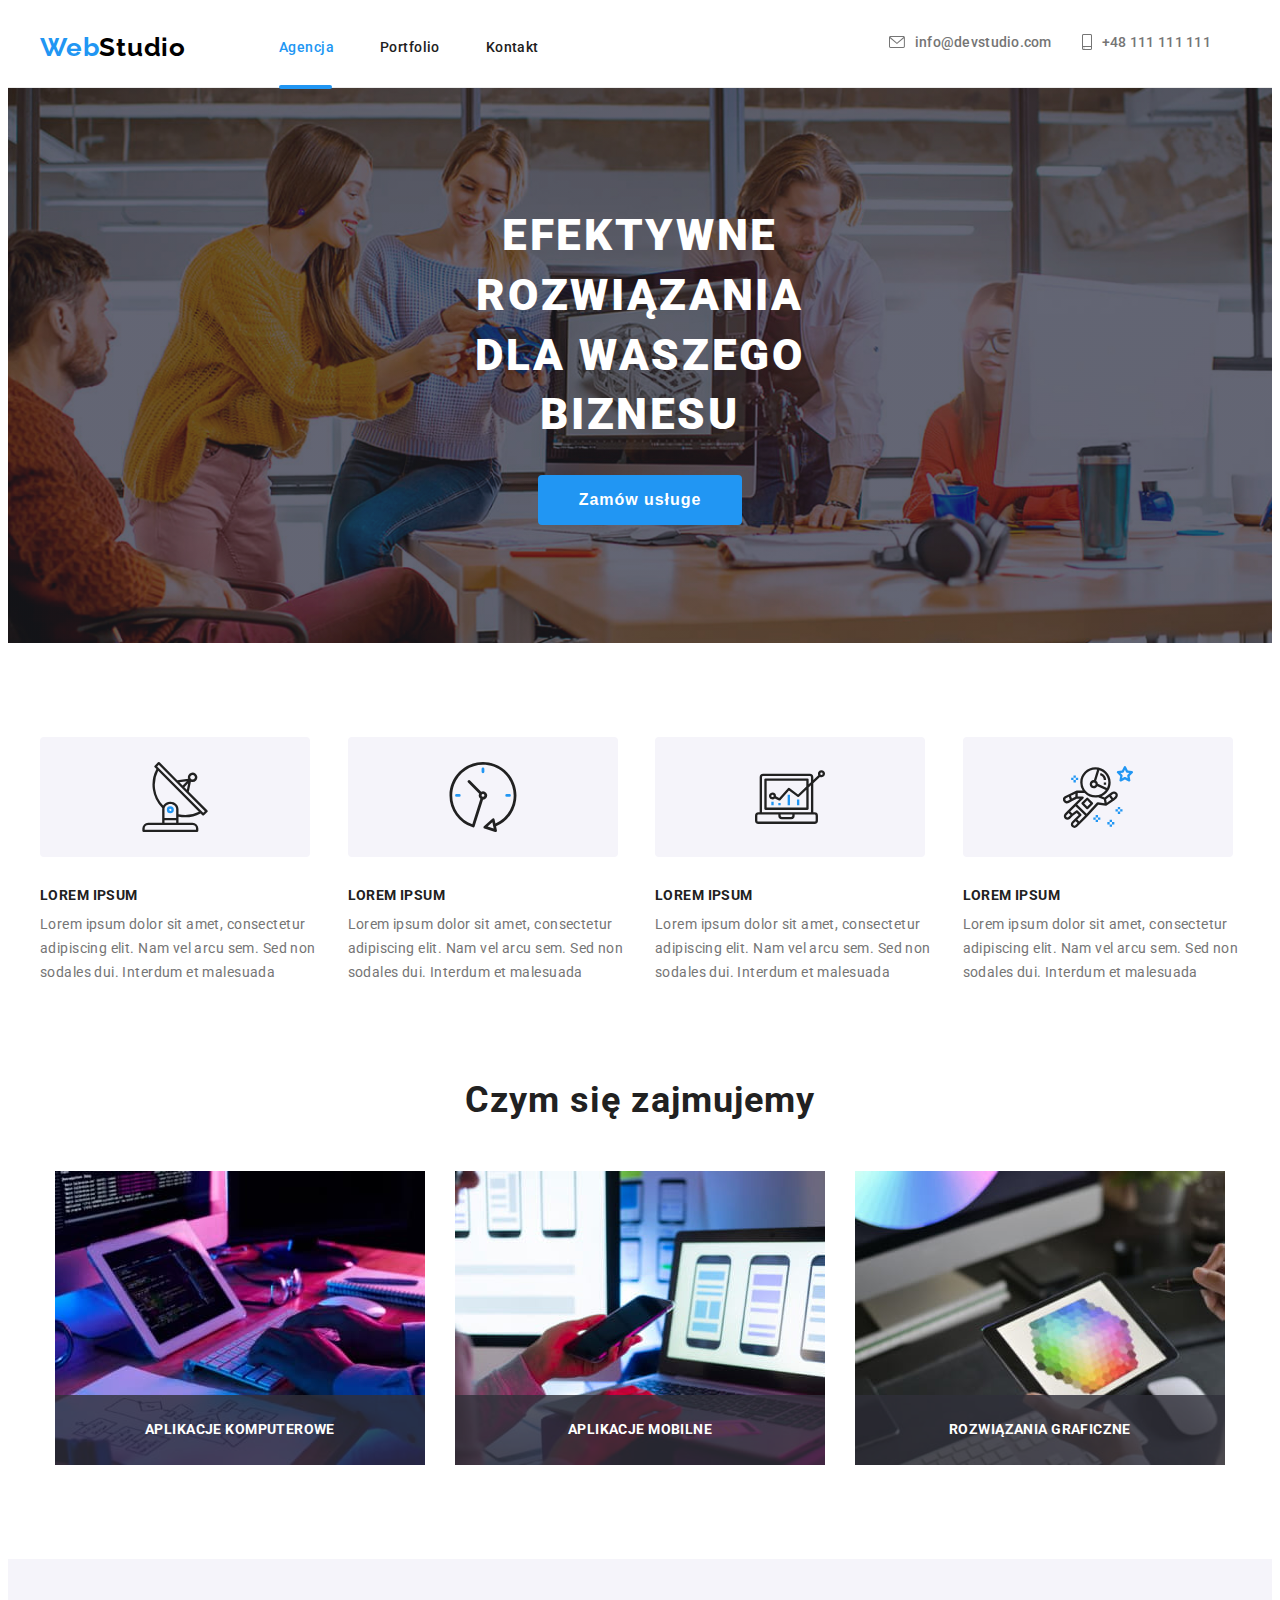
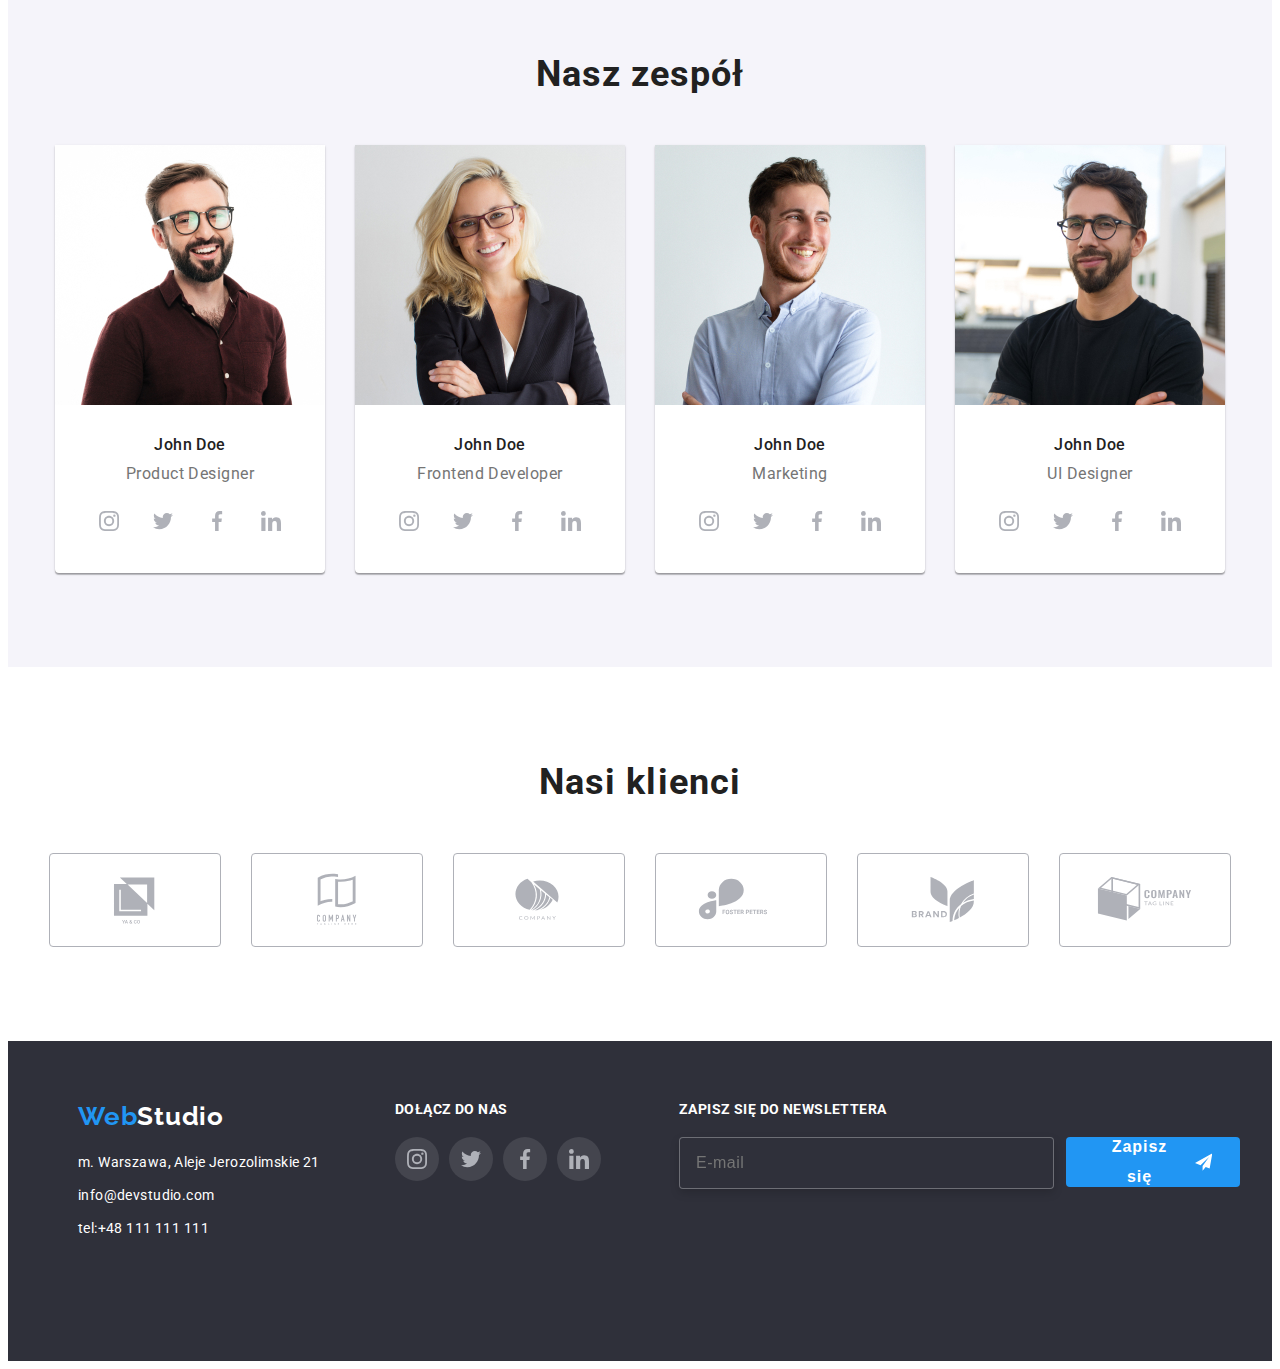
==== commit 75c34791: "ok" ====
--- a/index.html
+++ b/index.html
@@ -158,13 +158,29 @@
               <picture>
                 <source
                   srcset="
-                    ./images/person_one/person_one-tablet/person_one-desktop@1x.jpg x1,
-                    ./images/person_one/person_one-tablet/person_one-desktop@2x.jpg 2x
-                    
+                    ./images/person_one-mobile@1x.jpg,
+                    ./images/person_one-mobile@2x.jpg 2x
+
                   "
                   media="(max-width: 767px)"
                 />
-              <img class="lastsection__employee-icon" src="images/john-dee-one.jpg" alt="pracownik nr 1" width="270" height="260" />
+                 <source
+                  srcset="
+                    ./images/person_one-desktop@1x.jpg,
+                    ./images/person_one-desktop@2x.jpg 2x
+
+                  "
+                  media="(min-width: 1200px)"
+                />
+                  <source
+                  srcset="
+                    ./images/person_one-tablet@1x.jpg,
+                    ./images/person_one-tablet@2x.jpg 2x
+
+                  "
+                  media="(min-width: 768px)"
+                />
+              <img class="lastsection__employee-icon" src="images/person_one/" alt="pracownik nr 1"/>
               </picture>
               <div class="lastsection__employee-description">
                 <h3 class="lastsection__employee-name">John Doe</h3>
@@ -189,7 +205,33 @@
               </ul>
               </div>
             <li class="lastsection__employee">
-              <img class="lastsection__employee-icon" src="images/john-dee-two.jpg" alt="pracownik nr 2" width="270" height="260" />
+              <picture>
+                <source
+                  srcset="
+                    ./images/person_two-mobile@1x.jpg,
+                    ./images/person_two-mobile@2x.jpg 2x
+
+                  "
+                  media="(max-width: 767px)"
+                />
+                 <source
+                  srcset="
+                    ./images/person_two-desktop@1x.jpg,
+                    ./images/person_two-desktop@2x.jpg 2x
+
+                  "
+                  media="(min-width: 1200px)"
+                />
+                  <source
+                  srcset="
+                    ./images/person_two-tablet@1x.jpg,
+                    ./images/person_two-tablet@2x.jpg 2x
+
+                  "
+                  media="(min-width: 768px)"
+                />
+              <img class="lastsection__employee-icon" src="images/person_two/" alt="pracownik nr 2"/>
+              </picture>
               <div class="lastsection__employee-description">
                 <h3 class="lastsection__employee-name">John Doe</h3>
                 <p class="lastsection__employee-position">Frontend Developer</p>
@@ -215,7 +257,33 @@
              
             
             <li class="lastsection__employee">
-              <img class="lastsection__employee-icon" src="images/john-dee-three.jpg" alt="pracownik nr 3" width="270" height="260" />
+              <picture>
+                <source
+                  srcset="
+                    ./images/person_three-mobile@1x.jpg,
+                    ./images/person_three-mobile@2x.jpg 2x
+
+                  "
+                  media="(max-width: 767px)"
+                />
+                 <source
+                  srcset="
+                    ./images/person_three-desktop@1x.jpg,
+                    ./images/person_three-desktop@2x.jpg 2x
+
+                  "
+                  media="(min-width: 1200px)"
+                />
+                  <source
+                  srcset="
+                    ./images/person_three-tablet@1x.jpg,
+                    ./images/person_three-tablet@2x.jpg 2x
+
+                  "
+                  media="(min-width: 768px)"
+                />
+              <img class="lastsection__employee-icon" src="images/person_three/" alt="pracownik nr 3"/>
+              </picture>
               <div class="lastsection__employee-description">
                 <h3 class="lastsection__employee-name">John Doe</h3>
                 <p class="lastsection__employee-position">Marketing</p>
@@ -240,7 +308,33 @@
               </div>
               
             <li class="lastsection__employee">
-              <img class="lastsection__employee-icon" src="images/john-dee-four.jpg" alt="pracownik nr 4" width="270" height="260" />
+              <picture>
+                <source
+                  srcset="
+                    ./images/person_four-mobile@1x.jpg,
+                    ./images/person_four-mobile@2x.jpg 2x
+
+                  "
+                  media="(max-width: 767px)"
+                />
+                 <source
+                  srcset="
+                    ./images/person_four-desktop@1x.jpg,
+                    ./images/person_four-desktop@2x.jpg 2x
+
+                  "
+                  media="(min-width: 1200px)"
+                />
+                  <source
+                  srcset="
+                    ./images/person_four-tablet@1x.jpg,
+                    ./images/person_four-tablet@2x.jpg 2x
+
+                  "
+                  media="(min-width: 768px)"
+                />
+              <img class="lastsection__employee-icon" src="images/person-four/" alt="pracownik nr 4"/>
+              </picture>
               <div class="lastsection__employee-description">
                 <h3 class="lastsection__employee-name">John Doe</h3>
                 <p class="lastsection__employee-position">UI Designer</p><ul class="social lastsection__social">
--- a/CSS/main.min.css
+++ b/CSS/main.min.css
@@ -1 +1 @@
-*,*::before *::after{margin:0;padding:0}body{font-family:"Roboto",sans-serif;font-size:14px;color:#212121;background:#fff;letter-spacing:.03em}h1,h2,h3,p{margin:0 auto}img{max-width:100%;height:auto;display:block}ul{list-style:none;padding:0;margin:0}a{text-decoration:none;margin:0}button{display:-webkit-box;display:-ms-flexbox;display:flex;cursor:pointer;border-radius:4px;border:none;-webkit-box-pack:center;-ms-flex-pack:center;justify-content:center;-webkit-box-align:center;-ms-flex-align:center;align-items:center}.section{padding-top:60px;padding-bottom:60px}@media(min-width: 1200px){.section{padding-top:94px;padding-bottom:94px}}.container{max-width:480px;margin:0 auto;padding:0 15px}@media(min-width: 768px){.container{max-width:768px}}@media(min-width: 1200px){.container{max-width:1200px}}.header{margin:0 auto;border-bottom:1px solid #ececec}.header__container{display:-webkit-box;display:-ms-flexbox;display:flex;-webkit-box-align:center;-ms-flex-align:center;align-items:center;padding-top:16px;padding-bottom:16px;-webkit-box-pack:justify;-ms-flex-pack:justify;justify-content:space-between}.header__brandname{color:#000}@media(min-width: 768px){.header__brandname{margin-right:83px}.header__container{display:-webkit-box;display:-ms-flexbox;display:flex;-webkit-box-align:center;-ms-flex-align:center;align-items:center;gap:0;-webkit-box-pack:left;-ms-flex-pack:left;justify-content:left;padding-top:26px;padding-bottom:26px}}@media(min-width: 1200px){.header__container{padding-top:24px;padding-bottom:25px}.header__brandname{margin-right:93px}}.brandname{display:block;font-family:"Raleway",sans-serif;font-size:24px;font-weight:700;letter-spacing:.03em}@media(min-width: 1200px){.brandname{font-size:26px}}.pieceofbrand{color:#2196f3}.nav{display:none}@media(min-width: 768px){.nav{display:block}.nav__link{font-weight:500;text-align:left;color:currentColor;-webkit-transition:color 250ms cubic-bezier(0.4, 0, 0.2, 1);transition:color 250ms cubic-bezier(0.4, 0, 0.2, 1)}.nav__link:hover{color:#2196f3}.nav__link:focus{color:#2196f3}.list.nav__list{display:-webkit-box;display:-ms-flexbox;display:flex;gap:60px;margin-right:101px}}@media(min-width: 1200px){.list.nav__list{display:-webkit-box;display:-ms-flexbox;display:flex;gap:46px;margin-right:0px}}.list{display:-webkit-box;display:-ms-flexbox;display:flex;gap:30px}@media(min-width: 768px){.currentsite{color:#2196f3;position:relative}.currentsite::after{content:"";border-bottom:4px solid #2196f3;border-radius:2px;position:absolute;width:53px;top:53px;left:0}}@media(min-width: 1200px){.currentsite{color:#2196f3;position:relative}.currentsite::after{content:"";top:46px;left:0}}.contact{display:none}@media(min-width: 768px){.contact{display:block;color:#757575}.contact__img{fill:currentColor}.contact__link{display:-webkit-box;display:-ms-flexbox;display:flex;-webkit-box-align:center;-ms-flex-align:center;align-items:center;font-weight:500;color:currentColor;letter-spacing:.02em;font-size:12px;gap:8px;-webkit-transition:color 250ms cubic-bezier(0.4, 0, 0.2, 1);transition:color 250ms cubic-bezier(0.4, 0, 0.2, 1)}.contact__item:not(:last-child){margin-bottom:10px}.contact__link:hover,.contact__link:focus{color:#2196f3}}@media(min-width: 1200px){.contact{display:-webkit-box;display:-ms-flexbox;display:flex;margin-left:350px}.contact__link{gap:10px;font-size:14px}}.main-section{background-color:#2f303a;padding-top:118px;padding-bottom:118px;background-image:-webkit-gradient(linear, left top, left bottom, color-stop(50%, rgba(47, 48, 58, 0.4)), color-stop(50%, rgba(47, 48, 58, 0.4))),url(../images/backgroundimage_mobile.jpg);background-image:linear-gradient(rgba(47, 48, 58, 0.4) 50%, rgba(47, 48, 58, 0.4) 50%),url(../images/backgroundimage_mobile.jpg);background-repeat:no-repeat;background-size:cover;background-position:center;margin:0 auto}.main-section__header{font-size:26px;font-weight:900;line-height:1.62;letter-spacing:.06em;text-align:center;color:#fff;margin-bottom:30px;max-width:365px}.main-section__button{text-align:center;padding:10px 41px;margin:0 auto}@media(min-device-pixel-ratio: 2){.main-section{background-image:-webkit-gradient(linear, left top, left bottom, color-stop(50%, rgba(47, 48, 58, 0.4)), color-stop(50%, rgba(47, 48, 58, 0.4))),url(../images/backgroundimage_mobile2x@2.jpg);background-image:linear-gradient(rgba(47, 48, 58, 0.4) 50%, rgba(47, 48, 58, 0.4) 50%),url(../images/backgroundimage_mobile2x@2.jpg)}}@media(min-width: 768px){.main-section{background-image:-webkit-gradient(linear, left top, left bottom, color-stop(50%, rgba(47, 48, 58, 0.4)), color-stop(50%, rgba(47, 48, 58, 0.4))),url(../images/backgroundimage_tablet.jpg);background-image:linear-gradient(rgba(47, 48, 58, 0.4) 50%, rgba(47, 48, 58, 0.4) 50%),url(../images/backgroundimage_tablet.jpg)}}@media(min-device-pixel-ratio: 2){.main-section{background-image:-webkit-gradient(linear, left top, left bottom, color-stop(50%, rgba(47, 48, 58, 0.4)), color-stop(50%, rgba(47, 48, 58, 0.4))),url(../images/backgroundimage_tablet2x@2.jpg);background-image:linear-gradient(rgba(47, 48, 58, 0.4) 50%, rgba(47, 48, 58, 0.4) 50%),url(../images/backgroundimage_tablet2x@2.jpg)}}@media(min-width: 1200px){.main-section{background-image:-webkit-gradient(linear, left top, left bottom, color-stop(50%, rgba(47, 48, 58, 0.4)), color-stop(50%, rgba(47, 48, 58, 0.4))),url(../images/backgroundimage_desktop.jpg);background-image:linear-gradient(rgba(47, 48, 58, 0.4) 50%, rgba(47, 48, 58, 0.4) 50%),url(../images/backgroundimage_desktop.jpg)}.main-section__header{font-size:44px;font-weight:900;line-height:1.36;letter-spacing:.06em;text-align:center;color:#fff;margin-bottom:30px;width:696px}}@media(min-width: 1200px)and (min-device-pixel-ratio: 2){.main-section{background-image:-webkit-gradient(linear, left top, left bottom, color-stop(50%, rgba(47, 48, 58, 0.4)), color-stop(50%, rgba(47, 48, 58, 0.4))),url(../images/backgroundimage_desktop2x@2.jpg);background-image:linear-gradient(rgba(47, 48, 58, 0.4) 50%, rgba(47, 48, 58, 0.4) 50%),url(../images/backgroundimage_desktop2x@2.jpg)}}.button{font-size:16px;font-weight:700;line-height:1.88;letter-spacing:.06em;background-color:#2196f3;color:#fff;font-style:normal}.loremsection__list{display:-webkit-box;display:-ms-flexbox;display:flex;-ms-flex-wrap:wrap;flex-wrap:wrap}.loremsection__background{display:-webkit-box;display:-ms-flexbox;display:flex;max-width:450px;height:120px;-webkit-box-pack:center;-ms-flex-pack:center;justify-content:center;-webkit-box-align:center;-ms-flex-align:center;align-items:center;background-color:#f5f4fa;border-radius:4px;margin-bottom:30px}.loremsection__description{line-height:1.71;text-align:left;color:#757575}.loremsection__header{letter-spacing:.03em;font-weight:700;color:#212121;margin-bottom:10px;font-size:14px;text-align:center}@media(min-width: 768px){.loremsection__item{-ms-flex-preferred-size:calc((100% - 30px)/2);flex-basis:calc((100% - 30px)/2)}.loremsection__background{width:354px}.loremsection__header{text-align:left}}@media(min-width: 1200px){.loremsection__item{-ms-flex-preferred-size:calc((100% - 90px)/4);flex-basis:calc((100% - 90px)/4)}.loremsection__background{width:270px}.loremsection__header{letter-spacing:.03em;font-weight:700;color:#212121;margin-bottom:10px;font-size:14px}}.visually-hidden{position:absolute;width:1px;height:1px;margin:-1px;border:0;padding:0;white-space:nowrap;-webkit-clip-path:inset(100%);clip-path:inset(100%);clip:rect(0 0 0 0);overflow:hidden}.ourteam{display:none}@media(min-width: 1200px){.ourteam{display:-webkit-box;display:-ms-flexbox;display:flex;padding-top:0}.ourteam__item{position:relative}.ourteam__applications{display:-webkit-box;display:-ms-flexbox;display:flex;-webkit-box-pack:center;-ms-flex-pack:center;justify-content:center;-webkit-box-align:center;-ms-flex-align:center;align-items:center;font-style:normal;font-weight:700;line-height:1.14;color:#fff;width:370px;height:70px;background-color:rgba(47,48,58,.8);position:absolute;bottom:0px}}.secondheader{letter-spacing:.03em;font-size:28px;font-weight:700;text-align:center;color:#212121;margin-bottom:30px}@media(min-width: 1200px){.secondheader{font-size:36px;margin-bottom:50px}}.lastsection--background{background-color:#f5f4fa}.lastsection__employee{border-radius:[object Object] px;background-color:#fff;-webkit-box-shadow:0px 1px 3px rgba(0,0,0,.12),0px 1px 1px rgba(0,0,0,.14),0px 2px 1px rgba(0,0,0,.2);box-shadow:0px 1px 3px rgba(0,0,0,.12),0px 1px 1px rgba(0,0,0,.14),0px 2px 1px rgba(0,0,0,.2);border-radius:0px 0px 4px 4px}.lastsection__employee-name{letter-spacing:.03em;font-size:16px;font-weight:500;text-align:center;color:#212121;margin-bottom:10px}.lastsection__employee-description{padding-top:30px;padding-bottom:24px}.lastsection__employee-position{font-size:16px;font-weight:400;text-align:center;color:#757575;letter-spacing:.03em;margin-bottom:16px}.lastsection__list{display:-webkit-box;display:-ms-flexbox;display:flex;-ms-flex-wrap:wrap;flex-wrap:wrap;gap:30px;-webkit-box-pack:center;-ms-flex-pack:center;justify-content:center}@media(min-width: 1200px){.lastsection__employee-description{padding-top:30px;padding-bottom:30px}}.social{display:-webkit-box;display:-ms-flexbox;display:flex;gap:10px;-webkit-box-pack:center;-ms-flex-pack:center;justify-content:center}.social__link{display:-webkit-box;display:-ms-flexbox;display:flex;color:#afb1b8;-webkit-box-pack:center;-ms-flex-pack:center;justify-content:center;-webkit-box-align:center;-ms-flex-align:center;align-items:center;width:44px;height:44px;border-radius:50%;background-color:#fff;-webkit-transition-property:background-color,color;transition-property:background-color,color;-webkit-transition-duration:250ms;transition-duration:250ms;-webkit-transition-timing-function:cubic-bezier(0.4, 0, 0.2, 1);transition-timing-function:cubic-bezier(0.4, 0, 0.2, 1)}.social__link:hover,.social__link:focus{color:#fff;background-color:#2196f3}.social__instagram,.social__linkedin,.social__facebook,.social__twitter{fill:currentColor;width:20px;height:20px}.social--footer{fill:#fff}.social__link-click{background:rgba(255,255,255,.1)}.customer-list{display:-webkit-box;display:-ms-flexbox;display:flex;-ms-flex-wrap:wrap;flex-wrap:wrap;gap:30px;-webkit-box-pack:center;-ms-flex-pack:center;justify-content:center}.customer-list__link{display:-webkit-box;display:-ms-flexbox;display:flex;-webkit-box-pack:center;-ms-flex-pack:center;justify-content:center;-webkit-box-align:center;-ms-flex-align:center;align-items:center;width:210px;height:92px;color:#afb1b8;border:1px solid currentColor;border-radius:4px;-webkit-transition:color 250ms cubic-bezier(0.4, 0, 0.2, 1);transition:color 250ms cubic-bezier(0.4, 0, 0.2, 1)}.customer-list__icon{fill:currentColor}.customer-list__link:hover,.customer-list__link:focus{color:#2196f3}@media(min-width: 768px){.customer-list__link{width:226px;height:92px}}@media(min-width: 1200px){.customer-list__link{width:170px;height:92px}}.footer{background-color:#2f303a;padding-top:60px;padding-bottom:60px}.footer__social{margin-bottom:20px}.footer__brandname{text-align:center;color:#fff;margin-bottom:20px}.footer__joinus-slogan{font-size:14px;font-weight:700;line-height:16px;letter-spacing:.03em;text-align:center;text-transform:uppercase;color:#fff;margin-bottom:20px}.footer__container{display:-webkit-box;display:-ms-flexbox;display:flex;-webkit-box-align:center;-ms-flex-align:center;align-items:center;-webkit-box-orient:vertical;-webkit-box-direction:normal;-ms-flex-direction:column;flex-direction:column}@media(min-width: 768px){.footer__wrapper{display:-webkit-box;display:-ms-flexbox;display:flex;width:100%;-webkit-box-orient:horizontal;-webkit-box-direction:normal;-ms-flex-direction:row;flex-direction:row;-webkit-box-pack:justify;-ms-flex-pack:justify;justify-content:space-between}}@media(min-width: 1200px){.footer{background-color:#2f303a;padding-top:60px;padding-bottom:60px}.footer__brandname{text-align:left;color:#fff;margin-bottom:20px;margin-right:171px}.footer__joinus-slogan{font-size:14px;font-weight:700;line-height:16px;letter-spacing:.03em;text-align:left;text-transform:uppercase;color:#fff;margin-bottom:20px}.footer__container{display:-webkit-box;display:-ms-flexbox;display:flex;-webkit-box-align:stretch;-ms-flex-align:stretch;align-items:stretch;-webkit-box-orient:horizontal;-webkit-box-direction:normal;-ms-flex-direction:row;flex-direction:row}.footer__wrapper{display:-webkit-box;display:-ms-flexbox;display:flex;width:100%;-webkit-box-orient:horizontal;-webkit-box-direction:normal;-ms-flex-direction:row;flex-direction:row;-webkit-box-pack:end;-ms-flex-pack:end;justify-content:flex-end}}.adress__contactfooter{line-height:1.71;color:#fff;font-style:normal;-webkit-transition:color 250ms cubic-bezier(0.4, 0, 0.2, 1);transition:color 250ms cubic-bezier(0.4, 0, 0.2, 1)}.adress__contactfooter:hover,.adress__contactfooter:focus{color:#2196f3;cursor:pointer}.adress__localization{display:block;line-height:1.71;color:#fff;font-style:normal}.adress__list{display:-webkit-box;display:-ms-flexbox;display:flex;-webkit-box-orient:vertical;-webkit-box-direction:normal;-ms-flex-direction:column;flex-direction:column;text-align:center;margin-bottom:60px}.adress__item:not(:last-child){margin-bottom:8px}@media(min-width: 1200px){.adress__contactfooter{line-height:1.71;color:#fff;font-style:normal;-webkit-transition:color 250ms cubic-bezier(0.4, 0, 0.2, 1);transition:color 250ms cubic-bezier(0.4, 0, 0.2, 1)}.adress__contactfooter:hover,.adress__contactfooter:focus{color:#2196f3;cursor:pointer}.adress__localization{display:block;line-height:1.71;color:#fff;font-style:normal;margin-right:70px}.adress__list{display:-webkit-box;display:-ms-flexbox;display:flex;-webkit-box-orient:vertical;-webkit-box-direction:normal;-ms-flex-direction:column;flex-direction:column;text-align:start}.adress__item:not(:last-child){margin-bottom:9px}}.newsletterform__signup{display:block;font-size:14px;font-weight:700;letter-spacing:.03em;color:#fff;text-transform:uppercase;cursor:pointer;text-align:center;margin-bottom:20px}.newsletterform__email{width:100%;padding:15px 16px;font-size:16px;font-weight:400;line-height:1.25;letter-spacing:.03em;border:1px solid rgba(255,255,255,.3);-webkit-filter:drop-shadow(0px 4px 4px rgba(0, 0, 0, 0.15));filter:drop-shadow(0px 4px 4px rgba(0, 0, 0, 0.15));border-radius:4px;background:#2f303a;color:rgba(255,255,255,.6);margin-right:12px;-webkit-transition:border-color 250ms cubic-bezier(0.4, 0, 0.2, 1),drop-shadow 250ms cubic-bezier(0.4, 0, 0.2, 1);transition:border-color 250ms cubic-bezier(0.4, 0, 0.2, 1),drop-shadow 250ms cubic-bezier(0.4, 0, 0.2, 1);margin-bottom:20px}.newsletterform__email:hover,.newsletterform__email:focus{outline:none;border-color:#2196f3;-webkit-filter:drop-shadow(0px 4px 4px rgba(0, 0, 0, 0.15));filter:drop-shadow(0px 4px 4px rgba(0, 0, 0, 0.15))}.newsletterform__button{width:201px;height:50px;padding-left:42px;padding-right:28px;padding-top:0px;padding-bottom:0px;fill:#fff;-webkit-transition:-webkit-box-shadow 250ms cubic-bezier(0.4, 0, 0.2, 1);transition:-webkit-box-shadow 250ms cubic-bezier(0.4, 0, 0.2, 1);transition:box-shadow 250ms cubic-bezier(0.4, 0, 0.2, 1);transition:box-shadow 250ms cubic-bezier(0.4, 0, 0.2, 1), -webkit-box-shadow 250ms cubic-bezier(0.4, 0, 0.2, 1);margin-left:auto;margin-right:auto}.newsletterform__button:hover,.newsletterform__button:focus{-webkit-box-shadow:0px 4px 4px rgba(0,0,0,.15);box-shadow:0px 4px 4px rgba(0,0,0,.15)}.newsletterform__arrow{width:24px;height:24px;margin-left:24px}@media(min-width: 1200px){.newsletterform{margin-left:78px;display:-webkit-box;display:-ms-flexbox;display:flex;-webkit-box-orient:vertical;-webkit-box-direction:normal;-ms-flex-direction:column;flex-direction:column;width:100%}.newsletterform__flex{display:-webkit-box;display:-ms-flexbox;display:flex}.newsletterform__signup{text-align:left;margin-bottom:20px}}.backdrop{position:fixed;top:0;left:0;width:100%;height:100%;z-index:1;background:rgba(0,0,0,.2);-webkit-transition:visibility 250ms cubic-bezier(0.4, 0, 0.2, 1),opacity 250ms cubic-bezier(0.4, 0, 0.2, 1);transition:visibility 250ms cubic-bezier(0.4, 0, 0.2, 1),opacity 250ms cubic-bezier(0.4, 0, 0.2, 1)}.is-hidden{pointer-events:none;visibility:hidden;opacity:0}.modal{max-width:450px;height:581px;position:absolute;top:50%;left:50%;-webkit-transform:translate(-50%, -50%);transform:translate(-50%, -50%);z-index:2;background-color:#fff;border-radius:4px;-webkit-box-shadow:0px 1px 3px rgba(0,0,0,.12),0px 1px 1px rgba(0,0,0,.14),0px 2px 1px rgba(0,0,0,.2);box-shadow:0px 1px 3px rgba(0,0,0,.12),0px 1px 1px rgba(0,0,0,.14),0px 2px 1px rgba(0,0,0,.2);padding:40px 40px}@media(min-width: 1200px){.modal{width:528px;height:581px;position:absolute;top:50%;left:50%;-webkit-transform:translate(-50%, -50%);transform:translate(-50%, -50%);z-index:2;background-color:#fff;border-radius:4px;-webkit-box-shadow:0px 1px 3px rgba(0,0,0,.12),0px 1px 1px rgba(0,0,0,.14),0px 2px 1px rgba(0,0,0,.2);box-shadow:0px 1px 3px rgba(0,0,0,.12),0px 1px 1px rgba(0,0,0,.14),0px 2px 1px rgba(0,0,0,.2);padding:40px 40px}}.form__paragraph{font-style:normal;font-weight:700;font-size:20px;text-align:center;letter-spacing:.03em;color:#212121;margin-bottom:12px}.form__namelabel{font-style:normal;font-weight:400;font-size:12px;letter-spacing:.01em;color:#757575;cursor:pointer;margin-bottom:4px}.form__user-name{width:100%;height:40px;padding-left:42px;border:1px solid rgba(33,33,33,.2);border-radius:4px;-webkit-transition:border-color 250ms cubic-bezier(0.4, 0, 0.2, 1);transition:border-color 250ms cubic-bezier(0.4, 0, 0.2, 1)}.form__user-name:hover,.form__user-name:focus{border-color:#2196f3;outline:none}.form__user-icon{position:absolute;width:12px;height:12px;top:50%;-webkit-transform:translateY(-50%);transform:translateY(-50%);left:15px;-webkit-transition:fill 250ms cubic-bezier(0.4, 0, 0.2, 1);transition:fill 250ms cubic-bezier(0.4, 0, 0.2, 1)}.form__user-name:hover+.form__user-icon,.form__user-name:focus+.form__user-icon{fill:#2196f3}.form__phonelabel{font-family:"Roboto";font-style:normal;font-weight:400;font-size:12px;letter-spacing:.01em;color:#757575;cursor:pointer;margin-bottom:4px}.form__user-phone{width:100%;height:40px;padding-left:42px;border:1px solid rgba(33,33,33,.2);border-radius:4px;-webkit-transition:border-color 250ms cubic-bezier(0.4, 0, 0.2, 1);transition:border-color 250ms cubic-bezier(0.4, 0, 0.2, 1)}.form__user-phone:hover,.form__user-phone:focus{border-color:#2196f3;outline:none}.form__phone-icon{position:absolute;width:13px;height:13px;top:50%;-webkit-transform:translateY(-50%);transform:translateY(-50%);left:14px;-webkit-transition:fill 250ms cubic-bezier(0.4, 0, 0.2, 1);transition:fill 250ms cubic-bezier(0.4, 0, 0.2, 1)}.form__user-phone:hover+.form__phone-icon,.form__user-phone:focus+.form__phone-icon{fill:#2196f3}.form__email-account-label{font-style:normal;font-weight:400;font-size:12px;letter-spacing:.01em;color:#757575;cursor:pointer;margin-bottom:4px}.form__user-email-account{width:100%;height:40px;padding-left:42px;border:1px solid rgba(33,33,33,.2);border-radius:4px;-webkit-transition:border-color 250ms cubic-bezier(0.4, 0, 0.2, 1);transition:border-color 250ms cubic-bezier(0.4, 0, 0.2, 1)}.form__user-email-account:hover,.form__user-email-account:focus{border-color:#2196f3;outline:none}.form__email-icon{position:absolute;width:15px;height:12px;top:50%;-webkit-transform:translateY(-50%);transform:translateY(-50%);left:13.5px;-webkit-transition:fill 250ms cubic-bezier(0.4, 0, 0.2, 1);transition:fill 250ms cubic-bezier(0.4, 0, 0.2, 1)}.form__user-email-account:hover+.form__email-icon,.form__user-email-account:focus+.form__email-icon{fill:#2196f3}.form__comment-label{font-style:normal;font-weight:400;font-size:12px;letter-spacing:.01em;color:#757575;cursor:pointer;margin-bottom:4px}.form__comment:-moz-placeholder-shown{font-style:normal;font-weight:400;font-size:12px;line-height:14px;letter-spacing:.01em;color:rgba(117,117,117,.5)}.form__comment:-ms-input-placeholder{font-style:normal;font-weight:400;font-size:12px;line-height:14px;letter-spacing:.01em;color:rgba(117,117,117,.5)}.form__comment:placeholder-shown{font-style:normal;font-weight:400;font-size:12px;line-height:14px;letter-spacing:.01em;color:rgba(117,117,117,.5)}.form__comment{width:100%;height:120px;padding:12px 16px;border:1px solid rgba(33,33,33,.2);border-radius:4px;resize:none;-webkit-transition:border-color 250ms cubic-bezier(0.4, 0, 0.2, 1);transition:border-color 250ms cubic-bezier(0.4, 0, 0.2, 1);margin-bottom:20px}.form__comment:hover,.form__comment:focus{border-color:#2196f3;outline:none;color:#000}.form__politcslabel{font-style:normal;font-weight:400;font-size:12px;line-height:1.67;letter-spacing:.03em;color:#757575;cursor:pointer;padding-left:28px}.form__statute-politics{text-decoration:underline;color:#2196f3}.form__confirmation-icon{width:16px;height:15px;fill:#fff;z-index:1;opacity:0;position:absolute;left:40px;top:458px}.form__politics-confirmation{width:16px;height:15px;outline:1px solid #212121;-webkit-appearance:none;-moz-appearance:none;appearance:none;border-radius:2px;z-index:2;opacity:0;position:absolute;left:40px;top:458px}.form__checbox_empty{width:16px;height:15px;z-index:0;opacity:1;position:absolute;left:40px;top:458px}.form__politics-confirmation:checked+.form__confirmation-icon{opacity:1}.form__sendbutton{margin-left:auto;margin-right:auto;width:200px;height:50px;-webkit-transition:-webkit-box-shadow 250ms cubic-bezier(0.4, 0, 0.2, 1);transition:-webkit-box-shadow 250ms cubic-bezier(0.4, 0, 0.2, 1);transition:box-shadow 250ms cubic-bezier(0.4, 0, 0.2, 1);transition:box-shadow 250ms cubic-bezier(0.4, 0, 0.2, 1), -webkit-box-shadow 250ms cubic-bezier(0.4, 0, 0.2, 1)}.form__sendbutton:hover,.form__sendbutton:focus{-webkit-box-shadow:0px 4px 4px rgba(0,0,0,.15);box-shadow:0px 4px 4px rgba(0,0,0,.15)}.form__close-btn-icon{width:11px;height:11px}.form__close-btn{display:-webkit-box;display:-ms-flexbox;display:flex;-webkit-box-pack:center;-ms-flex-pack:center;justify-content:center;-webkit-box-align:center;-ms-flex-align:center;align-items:center;width:30px;height:30px;position:absolute;top:8px;left:490px;background:#fff;border:1px solid rgba(0,0,0,.1);border-radius:50%}@media(min-width: 1200px){.form__paragraph{font-style:normal;font-weight:700;font-size:20px;text-align:center;letter-spacing:.03em;color:#212121;margin-bottom:12px}.form__namelabel{font-style:normal;font-weight:400;font-size:12px;letter-spacing:.01em;color:#757575;cursor:pointer;margin-bottom:4px}.form__user-name{width:100%;height:40px;padding-left:42px;border:1px solid rgba(33,33,33,.2);border-radius:4px;-webkit-transition:border-color 250ms cubic-bezier(0.4, 0, 0.2, 1);transition:border-color 250ms cubic-bezier(0.4, 0, 0.2, 1)}.form__user-name:hover,.form__user-name:focus{border-color:#2196f3;outline:none}.form__user-icon{position:absolute;width:12px;height:12px;top:50%;-webkit-transform:translateY(-50%);transform:translateY(-50%);left:15px;-webkit-transition:fill 250ms cubic-bezier(0.4, 0, 0.2, 1);transition:fill 250ms cubic-bezier(0.4, 0, 0.2, 1)}.form__user-name:hover+.form__user-icon,.form__user-name:focus+.form__user-icon{fill:#2196f3}.form__phonelabel{font-family:"Roboto";font-style:normal;font-weight:400;font-size:12px;letter-spacing:.01em;color:#757575;cursor:pointer;margin-bottom:4px}.form__user-phone{width:100%;height:40px;padding-left:42px;border:1px solid rgba(33,33,33,.2);border-radius:4px;-webkit-transition:border-color 250ms cubic-bezier(0.4, 0, 0.2, 1);transition:border-color 250ms cubic-bezier(0.4, 0, 0.2, 1)}.form__user-phone:hover,.form__user-phone:focus{border-color:#2196f3;outline:none}.form__phone-icon{position:absolute;width:13px;height:13px;top:50%;-webkit-transform:translateY(-50%);transform:translateY(-50%);left:14px;-webkit-transition:fill 250ms cubic-bezier(0.4, 0, 0.2, 1);transition:fill 250ms cubic-bezier(0.4, 0, 0.2, 1)}.form__user-phone:hover+.form__phone-icon,.form__user-phone:focus+.form__phone-icon{fill:#2196f3}.form__email-account-label{font-style:normal;font-weight:400;font-size:12px;letter-spacing:.01em;color:#757575;cursor:pointer;margin-bottom:4px}.form__user-email-account{width:100%;height:40px;padding-left:42px;border:1px solid rgba(33,33,33,.2);border-radius:4px;-webkit-transition:border-color 250ms cubic-bezier(0.4, 0, 0.2, 1);transition:border-color 250ms cubic-bezier(0.4, 0, 0.2, 1)}.form__user-email-account:hover,.form__user-email-account:focus{border-color:#2196f3;outline:none}.form__email-icon{position:absolute;width:15px;height:12px;top:50%;-webkit-transform:translateY(-50%);transform:translateY(-50%);left:13.5px;-webkit-transition:fill 250ms cubic-bezier(0.4, 0, 0.2, 1);transition:fill 250ms cubic-bezier(0.4, 0, 0.2, 1)}.form__user-email-account:hover+.form__email-icon,.form__user-email-account:focus+.form__email-icon{fill:#2196f3}.form__comment-label{font-style:normal;font-weight:400;font-size:12px;letter-spacing:.01em;color:#757575;cursor:pointer;margin-bottom:4px}.form__comment:-moz-placeholder-shown{font-style:normal;font-weight:400;font-size:12px;line-height:14px;letter-spacing:.01em;color:rgba(117,117,117,.5)}.form__comment:-ms-input-placeholder{font-style:normal;font-weight:400;font-size:12px;line-height:14px;letter-spacing:.01em;color:rgba(117,117,117,.5)}.form__comment:placeholder-shown{font-style:normal;font-weight:400;font-size:12px;line-height:14px;letter-spacing:.01em;color:rgba(117,117,117,.5)}.form__comment{width:100%;height:120px;padding:12px 16px;border:1px solid rgba(33,33,33,.2);border-radius:4px;resize:none;-webkit-transition:border-color 250ms cubic-bezier(0.4, 0, 0.2, 1);transition:border-color 250ms cubic-bezier(0.4, 0, 0.2, 1);margin-bottom:20px}.form__comment:hover,.form__comment:focus{border-color:#2196f3;outline:none;color:#000}.form__politcslabel{font-style:normal;font-weight:400;font-size:14px;line-height:1.71;letter-spacing:.03em;color:#757575;cursor:pointer;padding-left:37px}.form__statute-politics{text-decoration:underline;color:#2196f3}.form__confirmation-icon{width:16px;height:15px;fill:#fff;z-index:1;opacity:0;position:absolute;left:54px;top:437px}.form__politics-confirmation{width:16px;height:15px;outline:1px solid #212121;-webkit-appearance:none;-moz-appearance:none;appearance:none;border-radius:2px;z-index:2;opacity:0;position:absolute;left:54px;top:437px}.form__checbox_empty{width:16px;height:15px;z-index:0;opacity:1;position:absolute;left:54px;top:437px}.form__politics-confirmation:checked+.form__confirmation-icon{opacity:1}.form__sendbutton{margin-top:30px;margin-bottom:40px;margin-left:auto;margin-right:auto;width:200px;height:50px;-webkit-transition:-webkit-box-shadow 250ms cubic-bezier(0.4, 0, 0.2, 1);transition:-webkit-box-shadow 250ms cubic-bezier(0.4, 0, 0.2, 1);transition:box-shadow 250ms cubic-bezier(0.4, 0, 0.2, 1);transition:box-shadow 250ms cubic-bezier(0.4, 0, 0.2, 1), -webkit-box-shadow 250ms cubic-bezier(0.4, 0, 0.2, 1)}.form__sendbutton:hover,.form__sendbutton:focus{-webkit-box-shadow:0px 4px 4px rgba(0,0,0,.15);box-shadow:0px 4px 4px rgba(0,0,0,.15)}.form__close-btn-icon{width:11px;height:11px}.form__close-btn{display:-webkit-box;display:-ms-flexbox;display:flex;-webkit-box-pack:center;-ms-flex-pack:center;justify-content:center;-webkit-box-align:center;-ms-flex-align:center;align-items:center;width:30px;height:30px;position:absolute;top:8px;left:490px;background:#fff;border:1px solid rgba(0,0,0,.1);border-radius:50%}}.user-container{position:relative;margin-bottom:10px}.currentsiteportfolio{color:#2196f3;position:relative}.currentsiteportfolio::after{content:"";border-bottom:4px solid #2196f3;border-radius:2px;position:absolute;width:57px;top:46px;left:0}.buttonslist{display:-webkit-box;display:-ms-flexbox;display:flex;-webkit-box-pack:center;-ms-flex-pack:center;justify-content:center;gap:8px;margin-bottom:50px}.buttonslist__btn{font-size:16px;font-weight:500;text-align:center;background-color:#f5f4fa;color:#212121;padding:6px 22px;letter-spacing:.03em;line-height:1.62;-webkit-box-shadow:none;box-shadow:none;-webkit-transition-property:background-color,color,-webkit-box-shadow;transition-property:background-color,color,-webkit-box-shadow;transition-property:background-color,color,box-shadow;transition-property:background-color,color,box-shadow,-webkit-box-shadow;-webkit-transition-duration:250ms;transition-duration:250ms;-webkit-transition-timing-function:cubic-bezier(0.4, 0, 0.2, 1);transition-timing-function:cubic-bezier(0.4, 0, 0.2, 1)}.buttonslist__btn:hover,.buttonslist__btn:focus{color:#fff;background-color:#2196f3;cursor:pointer;-webkit-box-shadow:0px 3px 1px rgba(0,0,0,.1),0px 1px 2px rgba(0,0,0,.08),0px 2px 2px rgba(0,0,0,.12);box-shadow:0px 3px 1px rgba(0,0,0,.1),0px 1px 2px rgba(0,0,0,.08),0px 2px 2px rgba(0,0,0,.12)}.box{position:relative;width:370px;height:294px;overflow:hidden}.overlay{position:absolute;top:0;left:0;padding:49px 45px 49px 24px;width:100%;height:100%;font-style:normal;font-weight:400;font-size:18px;line-height:1.56;letter-spacing:.03em;color:#fff;background-color:rgba(33,150,243,.9);-webkit-transform:translateY(100%);transform:translateY(100%);-webkit-transition:-webkit-transform 250ms cubic-bezier(0.4, 0, 0.2, 1);transition:-webkit-transform 250ms cubic-bezier(0.4, 0, 0.2, 1);transition:transform 250ms cubic-bezier(0.4, 0, 0.2, 1);transition:transform 250ms cubic-bezier(0.4, 0, 0.2, 1), -webkit-transform 250ms cubic-bezier(0.4, 0, 0.2, 1)}.imagelist{display:-webkit-box;display:-ms-flexbox;display:flex;gap:30px;-ms-flex-wrap:wrap;flex-wrap:wrap}.imagelist_link{display:block;width:370px;-webkit-box-shadow:none;box-shadow:none;-webkit-transition-property:-webkit-box-shadow;transition-property:-webkit-box-shadow;transition-property:box-shadow;transition-property:box-shadow, -webkit-box-shadow;-webkit-transition-duration:250ms;transition-duration:250ms;-webkit-transition-timing-function:cubic-bezier(0.4, 0, 0.2, 1);transition-timing-function:cubic-bezier(0.4, 0, 0.2, 1)}.imagelist__link:hover,.imagelist__link:focus{-webkit-box-shadow:0px 1px 1px rgba(0,0,0,.12),0px 4px 4px rgba(0,0,0,.06),1px 4px 6px rgba(0,0,0,.16);box-shadow:0px 1px 1px rgba(0,0,0,.12),0px 4px 4px rgba(0,0,0,.06),1px 4px 6px rgba(0,0,0,.16)}.imagelist__border{padding-top:20px;border-right:1px solid #eee;border-bottom:1px solid #eee;border-left:1px solid #eee;padding-left:24px;padding-right:24px;padding-bottom:20px}.imagelist__header{font-size:18px;font-weight:700;line-height:2;letter-spacing:.06em;text-align:left;color:#212121;margin-bottom:4px}.imagelist__description{font-size:16px;line-height:1.88;text-align:left;color:#757575;letter-spacing:.03em}.imagelist__link:hover .overlay,.imagelist__link:focus .overlay{-webkit-transform:translateY(0%);transform:translateY(0%)}.menu{position:fixed;top:0;opacity:0;width:100vw;height:100vh;background-color:#fff;-webkit-transform:translateX(100%);transform:translateX(100%);-webkit-transition:-webkit-transform 250ms ease-in-out;transition:-webkit-transform 250ms ease-in-out;transition:transform 250ms ease-in-out;transition:transform 250ms ease-in-out, -webkit-transform 250ms ease-in-out;padding-top:48px;padding-left:40px}.menu__toggle{background:inherit}.menu__toggle-close{position:absolute;top:10px;right:15px;width:40px;height:40px;background:#fff}.menu__link{display:block;font-family:"Roboto";font-style:normal;font-weight:500;font-size:40px;line-height:47px;letter-spacing:.02em;color:#212121}.menu__link--active{margin-bottom:32px;-webkit-transition:color 250ms cubic-bezier(0.4, 0, 0.2, 1);transition:color 250ms cubic-bezier(0.4, 0, 0.2, 1)}.menu__link--second{margin-bottom:32px;-webkit-transition:color 250ms cubic-bezier(0.4, 0, 0.2, 1);transition:color 250ms cubic-bezier(0.4, 0, 0.2, 1)}.menu__link--third{margin-bottom:306px;-webkit-transition:color 250ms cubic-bezier(0.4, 0, 0.2, 1);transition:color 250ms cubic-bezier(0.4, 0, 0.2, 1)}.menu__link--active:hover,.menu__link--active:focus,.menu__link--second:hover,.menu__link--second:focus,.menu__link--third:hover,.menu__link--third:focus{color:#2196f3}.menu__contact{font-style:normal;font-weight:500;font-size:34px;letter-spacing:.02em;color:#757575;-webkit-transition:color 250ms cubic-bezier(0.4, 0, 0.2, 1);transition:color 250ms cubic-bezier(0.4, 0, 0.2, 1)}.menu__contact:hover,.menu__contact:focus{color:#2196f3}.menu .menu__contact-item{margin-bottom:24px}.menu .menu__contact-lastitem{margin-bottom:64px}.menu .mobile-menu__social-list{display:-webkit-box;display:-ms-flexbox;display:flex;-ms-flex-wrap:wrap;flex-wrap:wrap;-webkit-box-pack:left;-ms-flex-pack:left;justify-content:left;-webkit-column-gap:10px;-moz-column-gap:10px;column-gap:10px;row-gap:22px;margin-top:64px;list-style-type:none;font-weight:500;font-size:18px;line-height:1.22;letter-spacing:.02em}.menu .mobile-menu__social-item{padding-right:0;border-right:none}.menu .mobile-menu__social-link{color:#757575;text-decoration:none;-webkit-transition:color 250ms cubic-bezier(0.4, 0, 0.2, 1);transition:color 250ms cubic-bezier(0.4, 0, 0.2, 1)}.menu .mobile-menu__social-link--active:hover,.menu .mobile-menu__social-link--active:focus{color:#2196f3}@media(min-width: 768px){.menu{display:none}.menu__toggle{display:none}}.is-open{display:block;opacity:1;-webkit-transform:translateX(0);transform:translateX(0)}/*# sourceMappingURL=main.min.css.map */+*,*::before *::after{margin:0;padding:0}body{font-family:"Roboto",sans-serif;font-size:14px;color:#212121;background:#fff;letter-spacing:.03em}h1,h2,h3,p{margin:0 auto}img{max-width:100%;height:auto;display:block}ul{list-style:none;padding:0;margin:0}a{text-decoration:none;margin:0}button{display:-webkit-box;display:-ms-flexbox;display:flex;cursor:pointer;border-radius:4px;border:none;-webkit-box-pack:center;-ms-flex-pack:center;justify-content:center;-webkit-box-align:center;-ms-flex-align:center;align-items:center}.section{padding-top:60px;padding-bottom:60px}@media(min-width: 1200px){.section{padding-top:94px;padding-bottom:94px}}.container{max-width:480px;margin:0 auto;padding:0 15px}@media(min-width: 768px){.container{max-width:768px}}@media(min-width: 1200px){.container{max-width:1200px}}.header{margin:0 auto;border-bottom:1px solid #ececec}.header__container{display:-webkit-box;display:-ms-flexbox;display:flex;-webkit-box-align:center;-ms-flex-align:center;align-items:center;padding-top:16px;padding-bottom:16px;-webkit-box-pack:justify;-ms-flex-pack:justify;justify-content:space-between}.header__brandname{color:#000}@media(min-width: 768px){.header__brandname{margin-right:83px}.header__container{display:-webkit-box;display:-ms-flexbox;display:flex;-webkit-box-align:center;-ms-flex-align:center;align-items:center;gap:0;-webkit-box-pack:left;-ms-flex-pack:left;justify-content:left;padding-top:26px;padding-bottom:26px}}@media(min-width: 1200px){.header__container{padding-top:24px;padding-bottom:25px}.header__brandname{margin-right:93px}}.brandname{display:block;font-family:"Raleway",sans-serif;font-size:24px;font-weight:700;letter-spacing:.03em}@media(min-width: 1200px){.brandname{font-size:26px}}.pieceofbrand{color:#2196f3}.nav{display:none}@media(min-width: 768px){.nav{display:block}.nav__link{font-weight:500;text-align:left;color:currentColor;-webkit-transition:color 250ms cubic-bezier(0.4, 0, 0.2, 1);transition:color 250ms cubic-bezier(0.4, 0, 0.2, 1)}.nav__link:hover{color:#2196f3}.nav__link:focus{color:#2196f3}.list.nav__list{display:-webkit-box;display:-ms-flexbox;display:flex;gap:60px;margin-right:101px}}@media(min-width: 1200px){.list.nav__list{display:-webkit-box;display:-ms-flexbox;display:flex;gap:46px;margin-right:0px}}.list{display:-webkit-box;display:-ms-flexbox;display:flex;gap:30px}@media(min-width: 768px){.currentsite{color:#2196f3;position:relative}.currentsite::after{content:"";border-bottom:4px solid #2196f3;border-radius:2px;position:absolute;width:53px;top:53px;left:0}}@media(min-width: 1200px){.currentsite{color:#2196f3;position:relative}.currentsite::after{content:"";top:46px;left:0}}.contact{display:none}@media(min-width: 768px){.contact{display:block;color:#757575}.contact__img{fill:currentColor}.contact__link{display:-webkit-box;display:-ms-flexbox;display:flex;-webkit-box-align:center;-ms-flex-align:center;align-items:center;font-weight:500;color:currentColor;letter-spacing:.02em;font-size:12px;gap:8px;-webkit-transition:color 250ms cubic-bezier(0.4, 0, 0.2, 1);transition:color 250ms cubic-bezier(0.4, 0, 0.2, 1)}.contact__item:not(:last-child){margin-bottom:10px}.contact__link:hover,.contact__link:focus{color:#2196f3}}@media(min-width: 1200px){.contact{display:-webkit-box;display:-ms-flexbox;display:flex;margin-left:350px}.contact__link{gap:10px;font-size:14px}}.main-section{background-color:#2f303a;padding-top:118px;padding-bottom:118px;background-image:-webkit-gradient(linear, left top, left bottom, color-stop(50%, rgba(47, 48, 58, 0.4)), color-stop(50%, rgba(47, 48, 58, 0.4))),url(../images/backgroundimage_mobile.jpg);background-image:linear-gradient(rgba(47, 48, 58, 0.4) 50%, rgba(47, 48, 58, 0.4) 50%),url(../images/backgroundimage_mobile.jpg);background-repeat:no-repeat;background-size:cover;background-position:center;margin:0 auto}.main-section__header{font-size:26px;font-weight:900;line-height:1.62;letter-spacing:.06em;text-align:center;color:#fff;margin-bottom:30px;max-width:365px}.main-section__button{text-align:center;padding:10px 41px;margin:0 auto}@media(min-device-pixel-ratio: 2){.main-section{background-image:-webkit-gradient(linear, left top, left bottom, color-stop(50%, rgba(47, 48, 58, 0.4)), color-stop(50%, rgba(47, 48, 58, 0.4))),url(../images/backgroundimage_mobile2x@2.jpg);background-image:linear-gradient(rgba(47, 48, 58, 0.4) 50%, rgba(47, 48, 58, 0.4) 50%),url(../images/backgroundimage_mobile2x@2.jpg)}}@media(min-width: 768px){.main-section{background-image:-webkit-gradient(linear, left top, left bottom, color-stop(50%, rgba(47, 48, 58, 0.4)), color-stop(50%, rgba(47, 48, 58, 0.4))),url(../images/backgroundimage_tablet.jpg);background-image:linear-gradient(rgba(47, 48, 58, 0.4) 50%, rgba(47, 48, 58, 0.4) 50%),url(../images/backgroundimage_tablet.jpg)}}@media(min-device-pixel-ratio: 2){.main-section{background-image:-webkit-gradient(linear, left top, left bottom, color-stop(50%, rgba(47, 48, 58, 0.4)), color-stop(50%, rgba(47, 48, 58, 0.4))),url(../images/backgroundimage_tablet2x@2.jpg);background-image:linear-gradient(rgba(47, 48, 58, 0.4) 50%, rgba(47, 48, 58, 0.4) 50%),url(../images/backgroundimage_tablet2x@2.jpg)}}@media(min-width: 1200px){.main-section{background-image:-webkit-gradient(linear, left top, left bottom, color-stop(50%, rgba(47, 48, 58, 0.4)), color-stop(50%, rgba(47, 48, 58, 0.4))),url(../images/backgroundimage_desktop.jpg);background-image:linear-gradient(rgba(47, 48, 58, 0.4) 50%, rgba(47, 48, 58, 0.4) 50%),url(../images/backgroundimage_desktop.jpg)}.main-section__header{font-size:44px;font-weight:900;line-height:1.36;letter-spacing:.06em;text-align:center;color:#fff;margin-bottom:30px;width:696px}}@media(min-width: 1200px)and (min-device-pixel-ratio: 2){.main-section{background-image:-webkit-gradient(linear, left top, left bottom, color-stop(50%, rgba(47, 48, 58, 0.4)), color-stop(50%, rgba(47, 48, 58, 0.4))),url(../images/backgroundimage_desktop2x@2.jpg);background-image:linear-gradient(rgba(47, 48, 58, 0.4) 50%, rgba(47, 48, 58, 0.4) 50%),url(../images/backgroundimage_desktop2x@2.jpg)}}.button{font-size:16px;font-weight:700;line-height:1.88;letter-spacing:.06em;background-color:#2196f3;color:#fff;font-style:normal}.loremsection__list{display:-webkit-box;display:-ms-flexbox;display:flex;-ms-flex-wrap:wrap;flex-wrap:wrap}.loremsection__background{display:-webkit-box;display:-ms-flexbox;display:flex;max-width:450px;height:120px;-webkit-box-pack:center;-ms-flex-pack:center;justify-content:center;-webkit-box-align:center;-ms-flex-align:center;align-items:center;background-color:#f5f4fa;border-radius:4px;margin-bottom:30px}.loremsection__description{line-height:1.71;text-align:left;color:#757575}.loremsection__header{letter-spacing:.03em;font-weight:700;color:#212121;margin-bottom:10px;font-size:14px;text-align:center}@media(min-width: 768px){.loremsection__item{-ms-flex-preferred-size:calc((100% - 30px)/2);flex-basis:calc((100% - 30px)/2)}.loremsection__background{width:354px}.loremsection__header{text-align:left}}@media(min-width: 1200px){.loremsection__item{-ms-flex-preferred-size:calc((100% - 90px)/4);flex-basis:calc((100% - 90px)/4)}.loremsection__background{width:270px}.loremsection__header{letter-spacing:.03em;font-weight:700;color:#212121;margin-bottom:10px;font-size:14px}}.visually-hidden{position:absolute;width:1px;height:1px;margin:-1px;border:0;padding:0;white-space:nowrap;-webkit-clip-path:inset(100%);clip-path:inset(100%);clip:rect(0 0 0 0);overflow:hidden}.ourteam{display:none}@media(min-width: 1200px){.ourteam{display:-webkit-box;display:-ms-flexbox;display:flex;padding-top:0}.ourteam__item{position:relative}.ourteam__applications{display:-webkit-box;display:-ms-flexbox;display:flex;-webkit-box-pack:center;-ms-flex-pack:center;justify-content:center;-webkit-box-align:center;-ms-flex-align:center;align-items:center;font-style:normal;font-weight:700;line-height:1.14;color:#fff;width:370px;height:70px;background-color:rgba(47,48,58,.8);position:absolute;bottom:0px}}.secondheader{letter-spacing:.03em;font-size:28px;font-weight:700;text-align:center;color:#212121;margin-bottom:30px}@media(min-width: 1200px){.secondheader{font-size:36px;margin-bottom:50px}}.lastsection--background{background-color:#f5f4fa}.lastsection__employee{border-radius:[object Object] px;background-color:#fff;-webkit-box-shadow:0px 1px 3px rgba(0,0,0,.12),0px 1px 1px rgba(0,0,0,.14),0px 2px 1px rgba(0,0,0,.2);box-shadow:0px 1px 3px rgba(0,0,0,.12),0px 1px 1px rgba(0,0,0,.14),0px 2px 1px rgba(0,0,0,.2);border-radius:0px 0px 4px 4px}.lastsection__employee-name{letter-spacing:.03em;font-size:16px;font-weight:500;text-align:center;color:#212121;margin-bottom:10px}.lastsection__employee-description{padding-top:30px;padding-bottom:24px}.lastsection__employee-position{font-size:16px;font-weight:400;text-align:center;color:#757575;letter-spacing:.03em;margin-bottom:16px}.lastsection__list{display:-webkit-box;display:-ms-flexbox;display:flex;-ms-flex-wrap:wrap;flex-wrap:wrap;gap:30px;-webkit-box-pack:center;-ms-flex-pack:center;justify-content:center}@media(min-width: 1200px){.lastsection__employee-description{padding-top:30px;padding-bottom:30px}}.social{display:-webkit-box;display:-ms-flexbox;display:flex;gap:10px;-webkit-box-pack:center;-ms-flex-pack:center;justify-content:center}.social__link{display:-webkit-box;display:-ms-flexbox;display:flex;color:#afb1b8;-webkit-box-pack:center;-ms-flex-pack:center;justify-content:center;-webkit-box-align:center;-ms-flex-align:center;align-items:center;width:44px;height:44px;border-radius:50%;background-color:#fff;-webkit-transition-property:background-color,color;transition-property:background-color,color;-webkit-transition-duration:250ms;transition-duration:250ms;-webkit-transition-timing-function:cubic-bezier(0.4, 0, 0.2, 1);transition-timing-function:cubic-bezier(0.4, 0, 0.2, 1)}.social__link:hover,.social__link:focus{color:#fff;background-color:#2196f3}.social__instagram,.social__linkedin,.social__facebook,.social__twitter{fill:currentColor;width:20px;height:20px}.social--footer{fill:#fff}.social__link-click{background:rgba(255,255,255,.1)}.customer-list{display:-webkit-box;display:-ms-flexbox;display:flex;-ms-flex-wrap:wrap;flex-wrap:wrap;gap:30px;-webkit-box-pack:center;-ms-flex-pack:center;justify-content:center}.customer-list__link{display:-webkit-box;display:-ms-flexbox;display:flex;-webkit-box-pack:center;-ms-flex-pack:center;justify-content:center;-webkit-box-align:center;-ms-flex-align:center;align-items:center;width:210px;height:92px;color:#afb1b8;border:1px solid currentColor;border-radius:4px;-webkit-transition:color 250ms cubic-bezier(0.4, 0, 0.2, 1);transition:color 250ms cubic-bezier(0.4, 0, 0.2, 1)}.customer-list__icon{fill:currentColor}.customer-list__link:hover,.customer-list__link:focus{color:#2196f3}@media(min-width: 768px){.customer-list__link{width:226px;height:92px}}@media(min-width: 1200px){.customer-list__link{width:170px;height:92px}}.footer{background-color:#2f303a;padding-top:60px;padding-bottom:60px}.footer__social{margin-bottom:20px}.footer__brandname{text-align:center;color:#fff;margin-bottom:20px}.footer__joinus-slogan{font-size:14px;font-weight:700;line-height:16px;letter-spacing:.03em;text-align:center;text-transform:uppercase;color:#fff;margin-bottom:20px}.footer__container{display:-webkit-box;display:-ms-flexbox;display:flex;-webkit-box-align:center;-ms-flex-align:center;align-items:center;-webkit-box-orient:vertical;-webkit-box-direction:normal;-ms-flex-direction:column;flex-direction:column}@media(min-width: 768px){.footer__wrapper{display:-webkit-box;display:-ms-flexbox;display:flex;width:100%;-webkit-box-orient:horizontal;-webkit-box-direction:normal;-ms-flex-direction:row;flex-direction:row;-webkit-box-pack:justify;-ms-flex-pack:justify;justify-content:space-between}}@media(min-width: 1200px){.footer{background-color:#2f303a;padding-top:60px;padding-bottom:60px}.footer__brandname{text-align:left;color:#fff;margin-bottom:20px;margin-right:171px}.footer__joinus-slogan{font-size:14px;font-weight:700;line-height:16px;letter-spacing:.03em;text-align:left;text-transform:uppercase;color:#fff;margin-bottom:20px}.footer__container{display:-webkit-box;display:-ms-flexbox;display:flex;-webkit-box-align:stretch;-ms-flex-align:stretch;align-items:stretch;-webkit-box-orient:horizontal;-webkit-box-direction:normal;-ms-flex-direction:row;flex-direction:row}.footer__wrapper{display:-webkit-box;display:-ms-flexbox;display:flex;width:100%;-webkit-box-orient:horizontal;-webkit-box-direction:normal;-ms-flex-direction:row;flex-direction:row;-webkit-box-pack:end;-ms-flex-pack:end;justify-content:flex-end}}.adress__contactfooter{line-height:1.71;color:#fff;font-style:normal;-webkit-transition:color 250ms cubic-bezier(0.4, 0, 0.2, 1);transition:color 250ms cubic-bezier(0.4, 0, 0.2, 1)}.adress__contactfooter:hover,.adress__contactfooter:focus{color:#2196f3;cursor:pointer}.adress__localization{display:block;line-height:1.71;color:#fff;font-style:normal}.adress__list{display:-webkit-box;display:-ms-flexbox;display:flex;-webkit-box-orient:vertical;-webkit-box-direction:normal;-ms-flex-direction:column;flex-direction:column;text-align:center;margin-bottom:60px}.adress__item:not(:last-child){margin-bottom:8px}@media(min-width: 1200px){.adress__contactfooter{line-height:1.71;color:#fff;font-style:normal;-webkit-transition:color 250ms cubic-bezier(0.4, 0, 0.2, 1);transition:color 250ms cubic-bezier(0.4, 0, 0.2, 1)}.adress__contactfooter:hover,.adress__contactfooter:focus{color:#2196f3;cursor:pointer}.adress__localization{display:block;line-height:1.71;color:#fff;font-style:normal;margin-right:70px}.adress__list{display:-webkit-box;display:-ms-flexbox;display:flex;-webkit-box-orient:vertical;-webkit-box-direction:normal;-ms-flex-direction:column;flex-direction:column;text-align:start}.adress__item:not(:last-child){margin-bottom:9px}}.newsletterform__signup{display:block;font-size:14px;font-weight:700;letter-spacing:.03em;color:#fff;text-transform:uppercase;cursor:pointer;text-align:center;margin-bottom:20px}.newsletterform__email{width:100%;padding:15px 16px;font-size:16px;font-weight:400;line-height:1.25;letter-spacing:.03em;border:1px solid rgba(255,255,255,.3);-webkit-filter:drop-shadow(0px 4px 4px rgba(0, 0, 0, 0.15));filter:drop-shadow(0px 4px 4px rgba(0, 0, 0, 0.15));border-radius:4px;background:#2f303a;color:rgba(255,255,255,.6);margin-right:12px;-webkit-transition:border-color 250ms cubic-bezier(0.4, 0, 0.2, 1),drop-shadow 250ms cubic-bezier(0.4, 0, 0.2, 1);transition:border-color 250ms cubic-bezier(0.4, 0, 0.2, 1),drop-shadow 250ms cubic-bezier(0.4, 0, 0.2, 1);margin-bottom:20px}.newsletterform__email:hover,.newsletterform__email:focus{outline:none;border-color:#2196f3;-webkit-filter:drop-shadow(0px 4px 4px rgba(0, 0, 0, 0.15));filter:drop-shadow(0px 4px 4px rgba(0, 0, 0, 0.15))}.newsletterform__button{width:201px;height:50px;padding-left:42px;padding-right:28px;padding-top:0px;padding-bottom:0px;fill:#fff;-webkit-transition:-webkit-box-shadow 250ms cubic-bezier(0.4, 0, 0.2, 1);transition:-webkit-box-shadow 250ms cubic-bezier(0.4, 0, 0.2, 1);transition:box-shadow 250ms cubic-bezier(0.4, 0, 0.2, 1);transition:box-shadow 250ms cubic-bezier(0.4, 0, 0.2, 1), -webkit-box-shadow 250ms cubic-bezier(0.4, 0, 0.2, 1);margin-left:auto;margin-right:auto}.newsletterform__button:hover,.newsletterform__button:focus{-webkit-box-shadow:0px 4px 4px rgba(0,0,0,.15);box-shadow:0px 4px 4px rgba(0,0,0,.15)}.newsletterform__arrow{width:24px;height:24px;margin-left:24px}@media(min-width: 1200px){.newsletterform{margin-left:78px;display:-webkit-box;display:-ms-flexbox;display:flex;-webkit-box-orient:vertical;-webkit-box-direction:normal;-ms-flex-direction:column;flex-direction:column;width:100%}.newsletterform__flex{display:-webkit-box;display:-ms-flexbox;display:flex}.newsletterform__signup{text-align:left;margin-bottom:20px}}.backdrop{position:fixed;top:0;left:0;width:100%;height:100%;z-index:1;background:rgba(0,0,0,.2);-webkit-transition:visibility 250ms cubic-bezier(0.4, 0, 0.2, 1),opacity 250ms cubic-bezier(0.4, 0, 0.2, 1);transition:visibility 250ms cubic-bezier(0.4, 0, 0.2, 1),opacity 250ms cubic-bezier(0.4, 0, 0.2, 1)}.is-hidden{pointer-events:none;visibility:hidden;opacity:0}.modal{width:450px;height:581px;position:absolute;top:50%;left:50%;-webkit-transform:translate(-50%, -50%);transform:translate(-50%, -50%);z-index:2;background-color:#fff;border-radius:4px;-webkit-box-shadow:0px 1px 3px rgba(0,0,0,.12),0px 1px 1px rgba(0,0,0,.14),0px 2px 1px rgba(0,0,0,.2);box-shadow:0px 1px 3px rgba(0,0,0,.12),0px 1px 1px rgba(0,0,0,.14),0px 2px 1px rgba(0,0,0,.2);padding:40px 40px}@media(min-width: 1200px){.modal{width:528px;height:581px;position:absolute;top:50%;left:50%;-webkit-transform:translate(-50%, -50%);transform:translate(-50%, -50%);z-index:2;background-color:#fff;border-radius:4px;-webkit-box-shadow:0px 1px 3px rgba(0,0,0,.12),0px 1px 1px rgba(0,0,0,.14),0px 2px 1px rgba(0,0,0,.2);box-shadow:0px 1px 3px rgba(0,0,0,.12),0px 1px 1px rgba(0,0,0,.14),0px 2px 1px rgba(0,0,0,.2);padding:40px 40px}}.form__paragraph{font-style:normal;font-weight:700;font-size:20px;text-align:center;letter-spacing:.03em;color:#212121;margin-bottom:12px}.form__namelabel{font-style:normal;font-weight:400;font-size:12px;letter-spacing:.01em;color:#757575;cursor:pointer;margin-bottom:4px}.form__user-name{width:100%;height:40px;padding-left:42px;border:1px solid rgba(33,33,33,.2);border-radius:4px;-webkit-transition:border-color 250ms cubic-bezier(0.4, 0, 0.2, 1);transition:border-color 250ms cubic-bezier(0.4, 0, 0.2, 1)}.form__user-name:hover,.form__user-name:focus{border-color:#2196f3;outline:none}.form__user-icon{position:absolute;width:12px;height:12px;top:50%;-webkit-transform:translateY(-50%);transform:translateY(-50%);left:15px;-webkit-transition:fill 250ms cubic-bezier(0.4, 0, 0.2, 1);transition:fill 250ms cubic-bezier(0.4, 0, 0.2, 1)}.form__user-name:hover+.form__user-icon,.form__user-name:focus+.form__user-icon{fill:#2196f3}.form__phonelabel{font-family:"Roboto";font-style:normal;font-weight:400;font-size:12px;letter-spacing:.01em;color:#757575;cursor:pointer;margin-bottom:4px}.form__user-phone{width:100%;height:40px;padding-left:42px;border:1px solid rgba(33,33,33,.2);border-radius:4px;-webkit-transition:border-color 250ms cubic-bezier(0.4, 0, 0.2, 1);transition:border-color 250ms cubic-bezier(0.4, 0, 0.2, 1)}.form__user-phone:hover,.form__user-phone:focus{border-color:#2196f3;outline:none}.form__phone-icon{position:absolute;width:13px;height:13px;top:50%;-webkit-transform:translateY(-50%);transform:translateY(-50%);left:14px;-webkit-transition:fill 250ms cubic-bezier(0.4, 0, 0.2, 1);transition:fill 250ms cubic-bezier(0.4, 0, 0.2, 1)}.form__user-phone:hover+.form__phone-icon,.form__user-phone:focus+.form__phone-icon{fill:#2196f3}.form__email-account-label{font-style:normal;font-weight:400;font-size:12px;letter-spacing:.01em;color:#757575;cursor:pointer;margin-bottom:4px}.form__user-email-account{width:100%;height:40px;padding-left:42px;border:1px solid rgba(33,33,33,.2);border-radius:4px;-webkit-transition:border-color 250ms cubic-bezier(0.4, 0, 0.2, 1);transition:border-color 250ms cubic-bezier(0.4, 0, 0.2, 1)}.form__user-email-account:hover,.form__user-email-account:focus{border-color:#2196f3;outline:none}.form__email-icon{position:absolute;width:15px;height:12px;top:50%;-webkit-transform:translateY(-50%);transform:translateY(-50%);left:13.5px;-webkit-transition:fill 250ms cubic-bezier(0.4, 0, 0.2, 1);transition:fill 250ms cubic-bezier(0.4, 0, 0.2, 1)}.form__user-email-account:hover+.form__email-icon,.form__user-email-account:focus+.form__email-icon{fill:#2196f3}.form__comment-label{font-style:normal;font-weight:400;font-size:12px;letter-spacing:.01em;color:#757575;cursor:pointer;margin-bottom:4px}.form__comment:-moz-placeholder-shown{font-style:normal;font-weight:400;font-size:12px;line-height:14px;letter-spacing:.01em;color:rgba(117,117,117,.5)}.form__comment:-ms-input-placeholder{font-style:normal;font-weight:400;font-size:12px;line-height:14px;letter-spacing:.01em;color:rgba(117,117,117,.5)}.form__comment:placeholder-shown{font-style:normal;font-weight:400;font-size:12px;line-height:14px;letter-spacing:.01em;color:rgba(117,117,117,.5)}.form__comment{width:100%;height:120px;padding:12px 16px;border:1px solid rgba(33,33,33,.2);border-radius:4px;resize:none;-webkit-transition:border-color 250ms cubic-bezier(0.4, 0, 0.2, 1);transition:border-color 250ms cubic-bezier(0.4, 0, 0.2, 1);margin-bottom:20px}.form__comment:hover,.form__comment:focus{border-color:#2196f3;outline:none;color:#000}.form__politcslabel{font-style:normal;font-weight:400;font-size:12px;line-height:1.67;letter-spacing:.03em;color:#757575;cursor:pointer;padding-left:28px}.form__statute-politics{text-decoration:underline;color:#2196f3}.form__confirmation-icon{width:16px;height:15px;fill:#fff;z-index:1;opacity:0;position:absolute;left:40px;top:458px}.form__politics-confirmation{width:16px;height:15px;outline:1px solid #212121;-webkit-appearance:none;-moz-appearance:none;appearance:none;border-radius:2px;z-index:2;opacity:0;position:absolute;left:40px;top:458px}.form__checbox_empty{width:16px;height:15px;z-index:0;opacity:1;position:absolute;left:40px;top:458px}.form__politics-confirmation:checked+.form__confirmation-icon{opacity:1}.form__sendbutton{margin-left:auto;margin-right:auto;width:200px;height:50px;-webkit-transition:-webkit-box-shadow 250ms cubic-bezier(0.4, 0, 0.2, 1);transition:-webkit-box-shadow 250ms cubic-bezier(0.4, 0, 0.2, 1);transition:box-shadow 250ms cubic-bezier(0.4, 0, 0.2, 1);transition:box-shadow 250ms cubic-bezier(0.4, 0, 0.2, 1), -webkit-box-shadow 250ms cubic-bezier(0.4, 0, 0.2, 1)}.form__sendbutton:hover,.form__sendbutton:focus{-webkit-box-shadow:0px 4px 4px rgba(0,0,0,.15);box-shadow:0px 4px 4px rgba(0,0,0,.15)}.form__close-btn-icon{width:11px;height:11px}.form__close-btn{display:-webkit-box;display:-ms-flexbox;display:flex;-webkit-box-pack:center;-ms-flex-pack:center;justify-content:center;-webkit-box-align:center;-ms-flex-align:center;align-items:center;width:30px;height:30px;position:absolute;top:8px;left:490px;background:#fff;border:1px solid rgba(0,0,0,.1);border-radius:50%}@media(min-width: 1200px){.form__paragraph{font-style:normal;font-weight:700;font-size:20px;text-align:center;letter-spacing:.03em;color:#212121;margin-bottom:12px}.form__namelabel{font-style:normal;font-weight:400;font-size:12px;letter-spacing:.01em;color:#757575;cursor:pointer;margin-bottom:4px}.form__user-name{width:100%;height:40px;padding-left:42px;border:1px solid rgba(33,33,33,.2);border-radius:4px;-webkit-transition:border-color 250ms cubic-bezier(0.4, 0, 0.2, 1);transition:border-color 250ms cubic-bezier(0.4, 0, 0.2, 1)}.form__user-name:hover,.form__user-name:focus{border-color:#2196f3;outline:none}.form__user-icon{position:absolute;width:12px;height:12px;top:50%;-webkit-transform:translateY(-50%);transform:translateY(-50%);left:15px;-webkit-transition:fill 250ms cubic-bezier(0.4, 0, 0.2, 1);transition:fill 250ms cubic-bezier(0.4, 0, 0.2, 1)}.form__user-name:hover+.form__user-icon,.form__user-name:focus+.form__user-icon{fill:#2196f3}.form__phonelabel{font-family:"Roboto";font-style:normal;font-weight:400;font-size:12px;letter-spacing:.01em;color:#757575;cursor:pointer;margin-bottom:4px}.form__user-phone{width:100%;height:40px;padding-left:42px;border:1px solid rgba(33,33,33,.2);border-radius:4px;-webkit-transition:border-color 250ms cubic-bezier(0.4, 0, 0.2, 1);transition:border-color 250ms cubic-bezier(0.4, 0, 0.2, 1)}.form__user-phone:hover,.form__user-phone:focus{border-color:#2196f3;outline:none}.form__phone-icon{position:absolute;width:13px;height:13px;top:50%;-webkit-transform:translateY(-50%);transform:translateY(-50%);left:14px;-webkit-transition:fill 250ms cubic-bezier(0.4, 0, 0.2, 1);transition:fill 250ms cubic-bezier(0.4, 0, 0.2, 1)}.form__user-phone:hover+.form__phone-icon,.form__user-phone:focus+.form__phone-icon{fill:#2196f3}.form__email-account-label{font-style:normal;font-weight:400;font-size:12px;letter-spacing:.01em;color:#757575;cursor:pointer;margin-bottom:4px}.form__user-email-account{width:100%;height:40px;padding-left:42px;border:1px solid rgba(33,33,33,.2);border-radius:4px;-webkit-transition:border-color 250ms cubic-bezier(0.4, 0, 0.2, 1);transition:border-color 250ms cubic-bezier(0.4, 0, 0.2, 1)}.form__user-email-account:hover,.form__user-email-account:focus{border-color:#2196f3;outline:none}.form__email-icon{position:absolute;width:15px;height:12px;top:50%;-webkit-transform:translateY(-50%);transform:translateY(-50%);left:13.5px;-webkit-transition:fill 250ms cubic-bezier(0.4, 0, 0.2, 1);transition:fill 250ms cubic-bezier(0.4, 0, 0.2, 1)}.form__user-email-account:hover+.form__email-icon,.form__user-email-account:focus+.form__email-icon{fill:#2196f3}.form__comment-label{font-style:normal;font-weight:400;font-size:12px;letter-spacing:.01em;color:#757575;cursor:pointer;margin-bottom:4px}.form__comment:-moz-placeholder-shown{font-style:normal;font-weight:400;font-size:12px;line-height:14px;letter-spacing:.01em;color:rgba(117,117,117,.5)}.form__comment:-ms-input-placeholder{font-style:normal;font-weight:400;font-size:12px;line-height:14px;letter-spacing:.01em;color:rgba(117,117,117,.5)}.form__comment:placeholder-shown{font-style:normal;font-weight:400;font-size:12px;line-height:14px;letter-spacing:.01em;color:rgba(117,117,117,.5)}.form__comment{width:100%;height:120px;padding:12px 16px;border:1px solid rgba(33,33,33,.2);border-radius:4px;resize:none;-webkit-transition:border-color 250ms cubic-bezier(0.4, 0, 0.2, 1);transition:border-color 250ms cubic-bezier(0.4, 0, 0.2, 1);margin-bottom:20px}.form__comment:hover,.form__comment:focus{border-color:#2196f3;outline:none;color:#000}.form__politcslabel{font-style:normal;font-weight:400;font-size:14px;line-height:1.71;letter-spacing:.03em;color:#757575;cursor:pointer;padding-left:37px}.form__statute-politics{text-decoration:underline;color:#2196f3}.form__confirmation-icon{width:16px;height:15px;fill:#fff;z-index:1;opacity:0;position:absolute;left:54px;top:437px}.form__politics-confirmation{width:16px;height:15px;outline:1px solid #212121;-webkit-appearance:none;-moz-appearance:none;appearance:none;border-radius:2px;z-index:2;opacity:0;position:absolute;left:54px;top:437px}.form__checbox_empty{width:16px;height:15px;z-index:0;opacity:1;position:absolute;left:54px;top:437px}.form__politics-confirmation:checked+.form__confirmation-icon{opacity:1}.form__sendbutton{margin-top:30px;margin-bottom:40px;margin-left:auto;margin-right:auto;width:200px;height:50px;-webkit-transition:-webkit-box-shadow 250ms cubic-bezier(0.4, 0, 0.2, 1);transition:-webkit-box-shadow 250ms cubic-bezier(0.4, 0, 0.2, 1);transition:box-shadow 250ms cubic-bezier(0.4, 0, 0.2, 1);transition:box-shadow 250ms cubic-bezier(0.4, 0, 0.2, 1), -webkit-box-shadow 250ms cubic-bezier(0.4, 0, 0.2, 1)}.form__sendbutton:hover,.form__sendbutton:focus{-webkit-box-shadow:0px 4px 4px rgba(0,0,0,.15);box-shadow:0px 4px 4px rgba(0,0,0,.15)}.form__close-btn-icon{width:11px;height:11px}.form__close-btn{display:-webkit-box;display:-ms-flexbox;display:flex;-webkit-box-pack:center;-ms-flex-pack:center;justify-content:center;-webkit-box-align:center;-ms-flex-align:center;align-items:center;width:30px;height:30px;position:absolute;top:8px;left:490px;background:#fff;border:1px solid rgba(0,0,0,.1);border-radius:50%}}.user-container{position:relative;margin-bottom:10px}.currentsiteportfolio{color:#2196f3;position:relative}.currentsiteportfolio::after{content:"";border-bottom:4px solid #2196f3;border-radius:2px;position:absolute;width:57px;top:46px;left:0}.buttonslist{display:-webkit-box;display:-ms-flexbox;display:flex;-webkit-box-pack:center;-ms-flex-pack:center;justify-content:center;gap:8px;margin-bottom:50px}.buttonslist__btn{font-size:16px;font-weight:500;text-align:center;background-color:#f5f4fa;color:#212121;padding:6px 22px;letter-spacing:.03em;line-height:1.62;-webkit-box-shadow:none;box-shadow:none;-webkit-transition-property:background-color,color,-webkit-box-shadow;transition-property:background-color,color,-webkit-box-shadow;transition-property:background-color,color,box-shadow;transition-property:background-color,color,box-shadow,-webkit-box-shadow;-webkit-transition-duration:250ms;transition-duration:250ms;-webkit-transition-timing-function:cubic-bezier(0.4, 0, 0.2, 1);transition-timing-function:cubic-bezier(0.4, 0, 0.2, 1)}.buttonslist__btn:hover,.buttonslist__btn:focus{color:#fff;background-color:#2196f3;cursor:pointer;-webkit-box-shadow:0px 3px 1px rgba(0,0,0,.1),0px 1px 2px rgba(0,0,0,.08),0px 2px 2px rgba(0,0,0,.12);box-shadow:0px 3px 1px rgba(0,0,0,.1),0px 1px 2px rgba(0,0,0,.08),0px 2px 2px rgba(0,0,0,.12)}.box{position:relative;width:370px;height:294px;overflow:hidden}.overlay{position:absolute;top:0;left:0;padding:49px 45px 49px 24px;width:100%;height:100%;font-style:normal;font-weight:400;font-size:18px;line-height:1.56;letter-spacing:.03em;color:#fff;background-color:rgba(33,150,243,.9);-webkit-transform:translateY(100%);transform:translateY(100%);-webkit-transition:-webkit-transform 250ms cubic-bezier(0.4, 0, 0.2, 1);transition:-webkit-transform 250ms cubic-bezier(0.4, 0, 0.2, 1);transition:transform 250ms cubic-bezier(0.4, 0, 0.2, 1);transition:transform 250ms cubic-bezier(0.4, 0, 0.2, 1), -webkit-transform 250ms cubic-bezier(0.4, 0, 0.2, 1)}.imagelist{display:-webkit-box;display:-ms-flexbox;display:flex;gap:30px;-ms-flex-wrap:wrap;flex-wrap:wrap}.imagelist_link{display:block;width:370px;-webkit-box-shadow:none;box-shadow:none;-webkit-transition-property:-webkit-box-shadow;transition-property:-webkit-box-shadow;transition-property:box-shadow;transition-property:box-shadow, -webkit-box-shadow;-webkit-transition-duration:250ms;transition-duration:250ms;-webkit-transition-timing-function:cubic-bezier(0.4, 0, 0.2, 1);transition-timing-function:cubic-bezier(0.4, 0, 0.2, 1)}.imagelist__link:hover,.imagelist__link:focus{-webkit-box-shadow:0px 1px 1px rgba(0,0,0,.12),0px 4px 4px rgba(0,0,0,.06),1px 4px 6px rgba(0,0,0,.16);box-shadow:0px 1px 1px rgba(0,0,0,.12),0px 4px 4px rgba(0,0,0,.06),1px 4px 6px rgba(0,0,0,.16)}.imagelist__border{padding-top:20px;border-right:1px solid #eee;border-bottom:1px solid #eee;border-left:1px solid #eee;padding-left:24px;padding-right:24px;padding-bottom:20px}.imagelist__header{font-size:18px;font-weight:700;line-height:2;letter-spacing:.06em;text-align:left;color:#212121;margin-bottom:4px}.imagelist__description{font-size:16px;line-height:1.88;text-align:left;color:#757575;letter-spacing:.03em}.imagelist__link:hover .overlay,.imagelist__link:focus .overlay{-webkit-transform:translateY(0%);transform:translateY(0%)}.menu{position:fixed;top:0;opacity:0;width:100vw;height:100vh;background-color:#fff;-webkit-transform:translateX(100%);transform:translateX(100%);-webkit-transition:-webkit-transform 250ms ease-in-out;transition:-webkit-transform 250ms ease-in-out;transition:transform 250ms ease-in-out;transition:transform 250ms ease-in-out, -webkit-transform 250ms ease-in-out;padding-top:48px;padding-left:40px}.menu__toggle{background:inherit}.menu__toggle-close{position:absolute;top:10px;right:15px;width:40px;height:40px;background:#fff}.menu__link{display:block;font-family:"Roboto";font-style:normal;font-weight:500;font-size:40px;line-height:47px;letter-spacing:.02em;color:#212121}.menu__link--active{margin-bottom:32px;-webkit-transition:color 250ms cubic-bezier(0.4, 0, 0.2, 1);transition:color 250ms cubic-bezier(0.4, 0, 0.2, 1)}.menu__link--second{margin-bottom:32px;-webkit-transition:color 250ms cubic-bezier(0.4, 0, 0.2, 1);transition:color 250ms cubic-bezier(0.4, 0, 0.2, 1)}.menu__link--third{margin-bottom:306px;-webkit-transition:color 250ms cubic-bezier(0.4, 0, 0.2, 1);transition:color 250ms cubic-bezier(0.4, 0, 0.2, 1)}.menu__link--active:hover,.menu__link--active:focus,.menu__link--second:hover,.menu__link--second:focus,.menu__link--third:hover,.menu__link--third:focus{color:#2196f3}.menu__contact{font-style:normal;font-weight:500;font-size:34px;letter-spacing:.02em;color:#757575;-webkit-transition:color 250ms cubic-bezier(0.4, 0, 0.2, 1);transition:color 250ms cubic-bezier(0.4, 0, 0.2, 1)}.menu__contact:hover,.menu__contact:focus{color:#2196f3}.menu .menu__contact-item{margin-bottom:24px}.menu .menu__contact-lastitem{margin-bottom:64px}.menu .mobile-menu__social-list{display:-webkit-box;display:-ms-flexbox;display:flex;-ms-flex-wrap:wrap;flex-wrap:wrap;-webkit-box-pack:left;-ms-flex-pack:left;justify-content:left;-webkit-column-gap:10px;-moz-column-gap:10px;column-gap:10px;row-gap:22px;margin-top:64px;list-style-type:none;font-weight:500;font-size:18px;line-height:1.22;letter-spacing:.02em}.menu .mobile-menu__social-item{padding-right:0;border-right:none}.menu .mobile-menu__social-link{color:#757575;text-decoration:none;-webkit-transition:color 250ms cubic-bezier(0.4, 0, 0.2, 1);transition:color 250ms cubic-bezier(0.4, 0, 0.2, 1)}.menu .mobile-menu__social-link--active:hover,.menu .mobile-menu__social-link--active:focus{color:#2196f3}@media(min-width: 768px){.menu{display:none}.menu__toggle{display:none}}.is-open{display:block;opacity:1;-webkit-transform:translateX(0);transform:translateX(0)}/*# sourceMappingURL=main.min.css.map */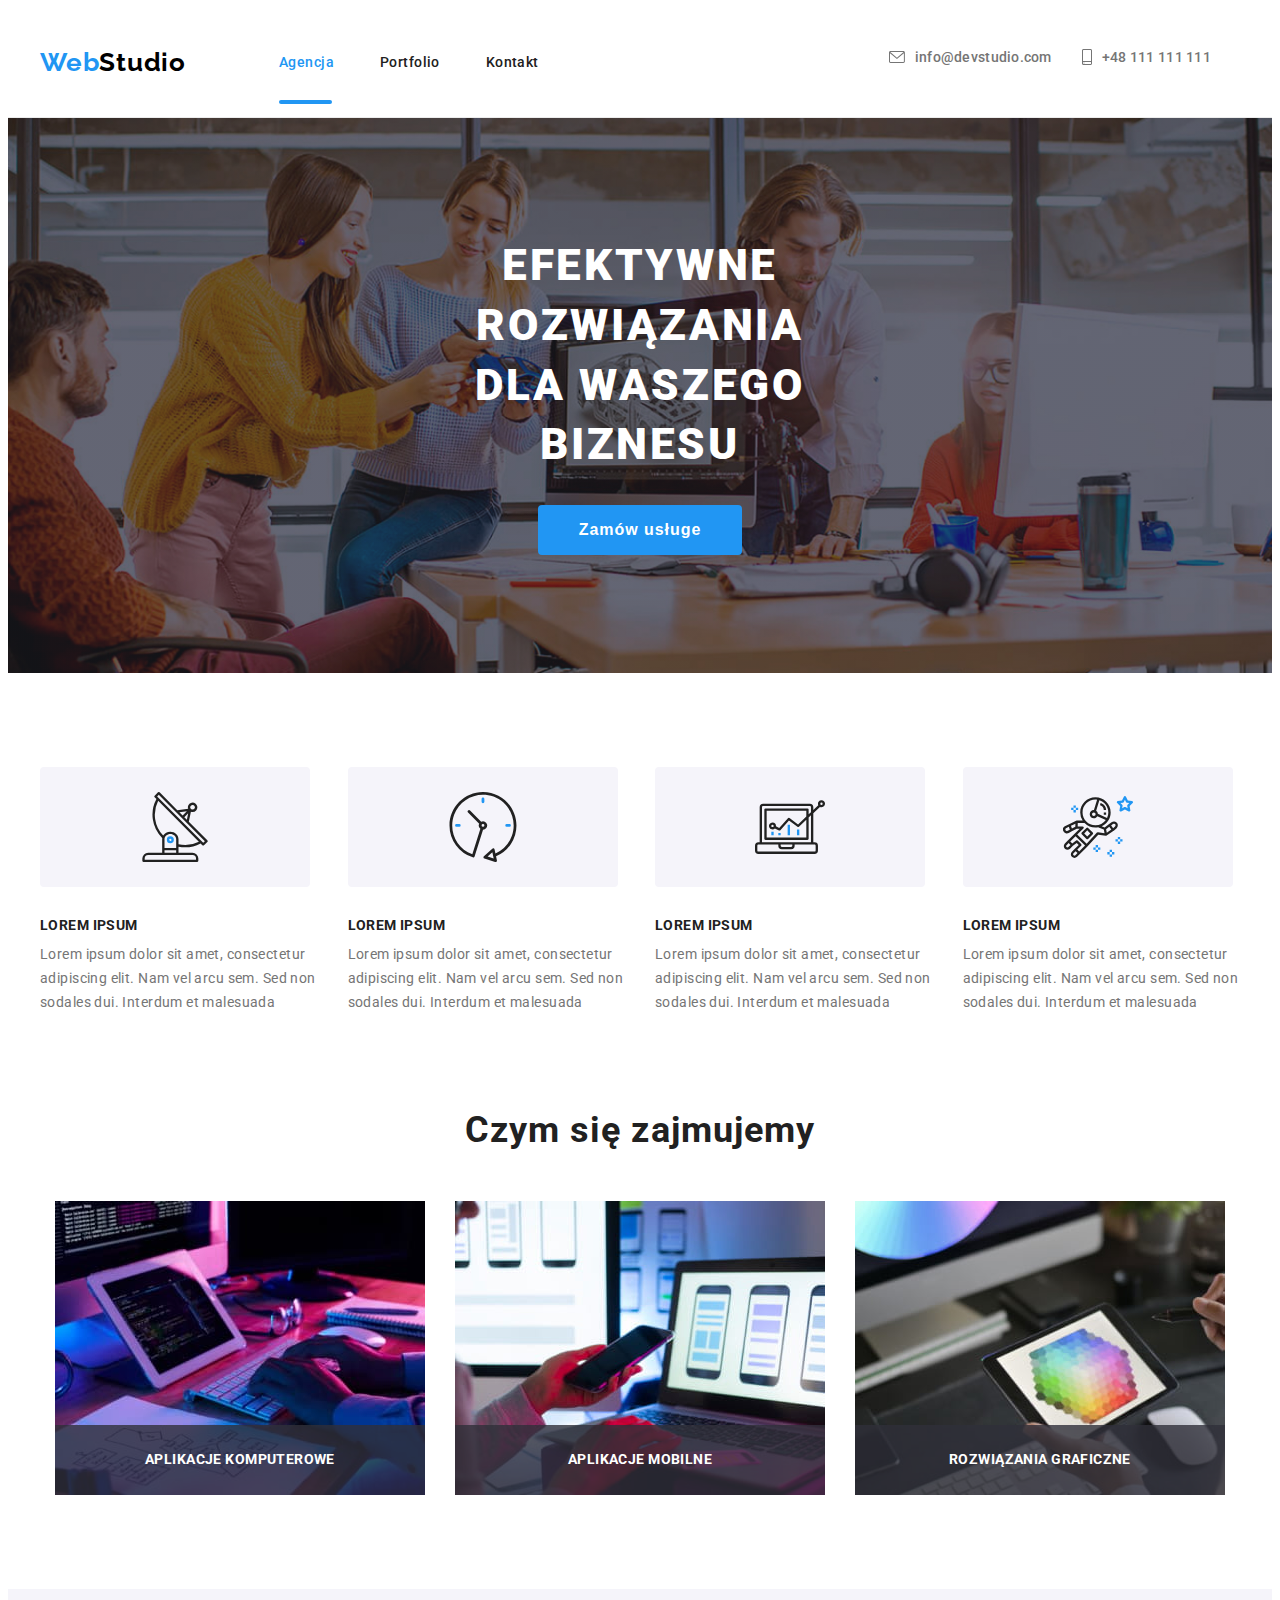
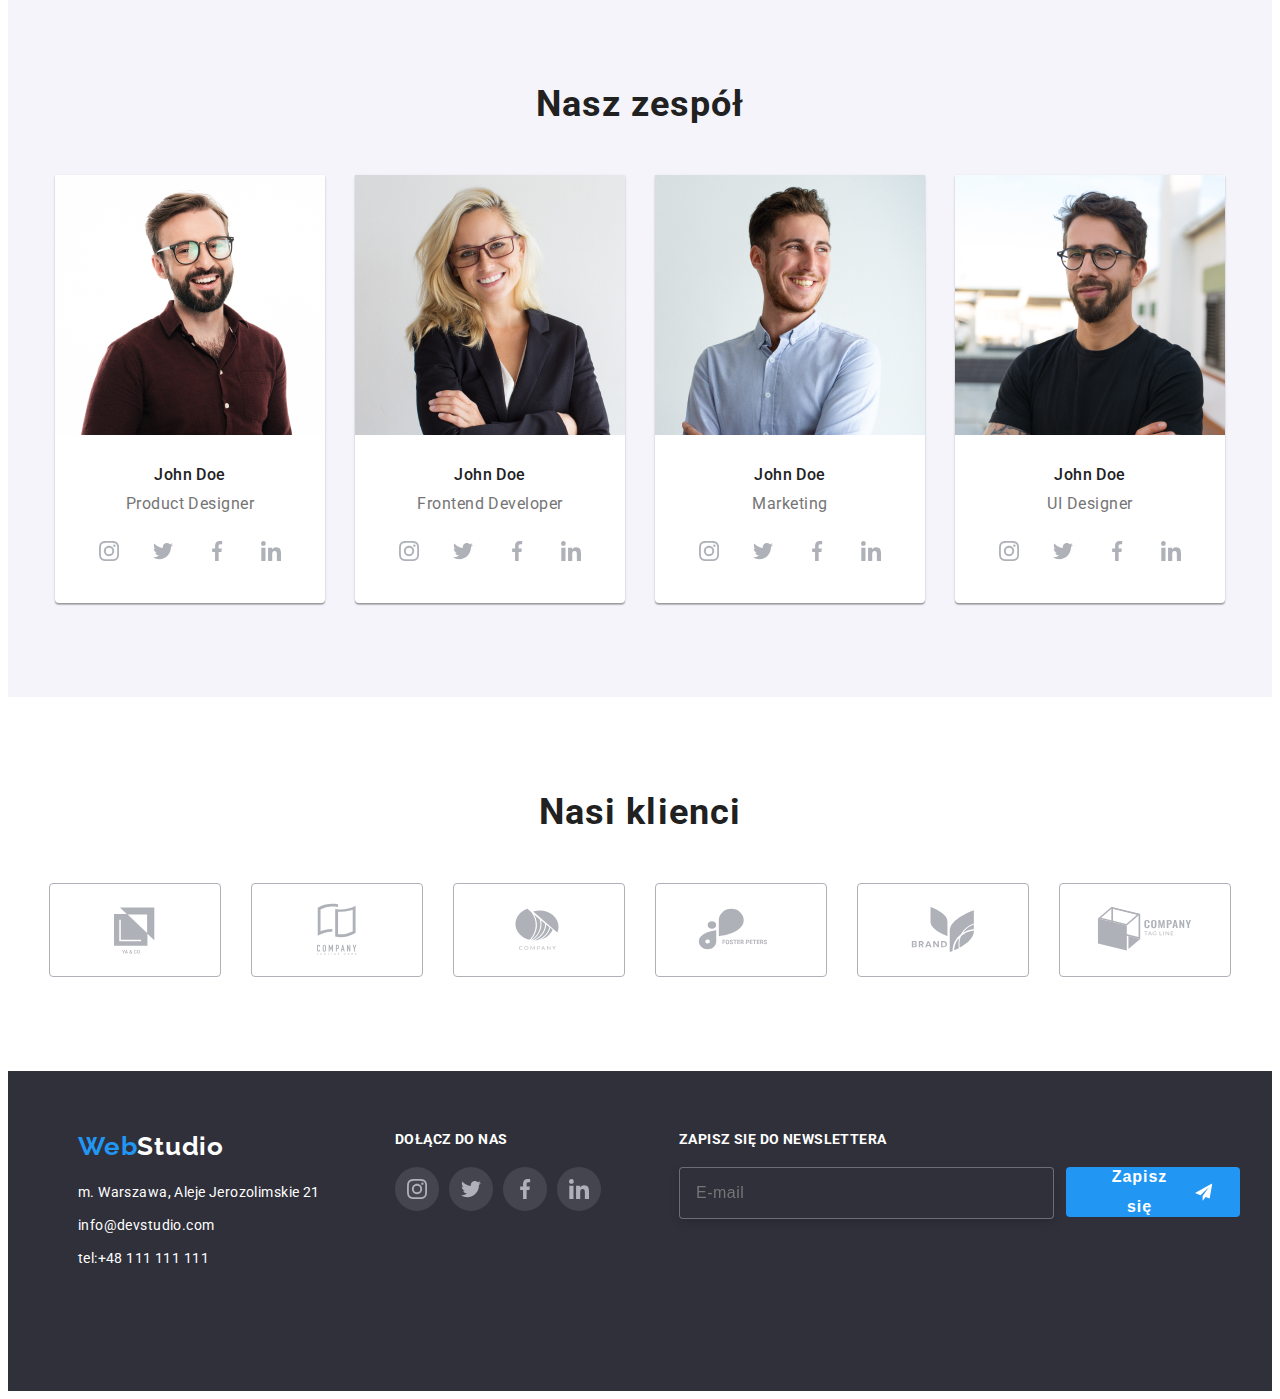
==== commit aacd6f07: "oki" ====
--- a/index.html
+++ b/index.html
@@ -460,7 +460,7 @@
           <button type="submit"class="button form__sendbutton">Wyślij</button>
          <button type="button" class="form__close-btn" data-modal-close><svg class="form__close-btn-icon"><use href="./sprite2.svg#icon-cls-btn"></use></svg></button></form></div>
     </div>
-      <div type="button" class="menu is-open js-menu-container">
+      <div type="button" class="menu js-menu-container">
       <button type="button" class="menu__toggle-close js-close-menu"><svg class="form__close-btn-icon"><use href="./sprite2.svg#icon-cls-btn"></use></svg></button>
 
       <ul class="menu__nav">
--- a/CSS/main.min.css
+++ b/CSS/main.min.css
@@ -1 +1 @@
-*,*::before *::after{margin:0;padding:0}body{font-family:"Roboto",sans-serif;font-size:14px;color:#212121;background:#fff;letter-spacing:.03em}h1,h2,h3,p{margin:0 auto}img{max-width:100%;height:auto;display:block}ul{list-style:none;padding:0;margin:0}a{text-decoration:none;margin:0}button{display:-webkit-box;display:-ms-flexbox;display:flex;cursor:pointer;border-radius:4px;border:none;-webkit-box-pack:center;-ms-flex-pack:center;justify-content:center;-webkit-box-align:center;-ms-flex-align:center;align-items:center}.section{padding-top:60px;padding-bottom:60px}@media(min-width: 1200px){.section{padding-top:94px;padding-bottom:94px}}.container{max-width:480px;margin:0 auto;padding:0 15px}@media(min-width: 768px){.container{max-width:768px}}@media(min-width: 1200px){.container{max-width:1200px}}.header{margin:0 auto;border-bottom:1px solid #ececec}.header__container{display:-webkit-box;display:-ms-flexbox;display:flex;-webkit-box-align:center;-ms-flex-align:center;align-items:center;padding-top:16px;padding-bottom:16px;-webkit-box-pack:justify;-ms-flex-pack:justify;justify-content:space-between}.header__brandname{color:#000}@media(min-width: 768px){.header__brandname{margin-right:83px}.header__container{display:-webkit-box;display:-ms-flexbox;display:flex;-webkit-box-align:center;-ms-flex-align:center;align-items:center;gap:0;-webkit-box-pack:left;-ms-flex-pack:left;justify-content:left;padding-top:26px;padding-bottom:26px}}@media(min-width: 1200px){.header__container{padding-top:24px;padding-bottom:25px}.header__brandname{margin-right:93px}}.brandname{display:block;font-family:"Raleway",sans-serif;font-size:24px;font-weight:700;letter-spacing:.03em}@media(min-width: 1200px){.brandname{font-size:26px}}.pieceofbrand{color:#2196f3}.nav{display:none}@media(min-width: 768px){.nav{display:block}.nav__link{font-weight:500;text-align:left;color:currentColor;-webkit-transition:color 250ms cubic-bezier(0.4, 0, 0.2, 1);transition:color 250ms cubic-bezier(0.4, 0, 0.2, 1)}.nav__link:hover{color:#2196f3}.nav__link:focus{color:#2196f3}.list.nav__list{display:-webkit-box;display:-ms-flexbox;display:flex;gap:60px;margin-right:101px}}@media(min-width: 1200px){.list.nav__list{display:-webkit-box;display:-ms-flexbox;display:flex;gap:46px;margin-right:0px}}.list{display:-webkit-box;display:-ms-flexbox;display:flex;gap:30px}@media(min-width: 768px){.currentsite{color:#2196f3;position:relative}.currentsite::after{content:"";border-bottom:4px solid #2196f3;border-radius:2px;position:absolute;width:53px;top:53px;left:0}}@media(min-width: 1200px){.currentsite{color:#2196f3;position:relative}.currentsite::after{content:"";top:46px;left:0}}.contact{display:none}@media(min-width: 768px){.contact{display:block;color:#757575}.contact__img{fill:currentColor}.contact__link{display:-webkit-box;display:-ms-flexbox;display:flex;-webkit-box-align:center;-ms-flex-align:center;align-items:center;font-weight:500;color:currentColor;letter-spacing:.02em;font-size:12px;gap:8px;-webkit-transition:color 250ms cubic-bezier(0.4, 0, 0.2, 1);transition:color 250ms cubic-bezier(0.4, 0, 0.2, 1)}.contact__item:not(:last-child){margin-bottom:10px}.contact__link:hover,.contact__link:focus{color:#2196f3}}@media(min-width: 1200px){.contact{display:-webkit-box;display:-ms-flexbox;display:flex;margin-left:350px}.contact__link{gap:10px;font-size:14px}}.main-section{background-color:#2f303a;padding-top:118px;padding-bottom:118px;background-image:-webkit-gradient(linear, left top, left bottom, color-stop(50%, rgba(47, 48, 58, 0.4)), color-stop(50%, rgba(47, 48, 58, 0.4))),url(../images/backgroundimage_mobile.jpg);background-image:linear-gradient(rgba(47, 48, 58, 0.4) 50%, rgba(47, 48, 58, 0.4) 50%),url(../images/backgroundimage_mobile.jpg);background-repeat:no-repeat;background-size:cover;background-position:center;margin:0 auto}.main-section__header{font-size:26px;font-weight:900;line-height:1.62;letter-spacing:.06em;text-align:center;color:#fff;margin-bottom:30px;max-width:365px}.main-section__button{text-align:center;padding:10px 41px;margin:0 auto}@media(min-device-pixel-ratio: 2){.main-section{background-image:-webkit-gradient(linear, left top, left bottom, color-stop(50%, rgba(47, 48, 58, 0.4)), color-stop(50%, rgba(47, 48, 58, 0.4))),url(../images/backgroundimage_mobile2x@2.jpg);background-image:linear-gradient(rgba(47, 48, 58, 0.4) 50%, rgba(47, 48, 58, 0.4) 50%),url(../images/backgroundimage_mobile2x@2.jpg)}}@media(min-width: 768px){.main-section{background-image:-webkit-gradient(linear, left top, left bottom, color-stop(50%, rgba(47, 48, 58, 0.4)), color-stop(50%, rgba(47, 48, 58, 0.4))),url(../images/backgroundimage_tablet.jpg);background-image:linear-gradient(rgba(47, 48, 58, 0.4) 50%, rgba(47, 48, 58, 0.4) 50%),url(../images/backgroundimage_tablet.jpg)}}@media(min-device-pixel-ratio: 2){.main-section{background-image:-webkit-gradient(linear, left top, left bottom, color-stop(50%, rgba(47, 48, 58, 0.4)), color-stop(50%, rgba(47, 48, 58, 0.4))),url(../images/backgroundimage_tablet2x@2.jpg);background-image:linear-gradient(rgba(47, 48, 58, 0.4) 50%, rgba(47, 48, 58, 0.4) 50%),url(../images/backgroundimage_tablet2x@2.jpg)}}@media(min-width: 1200px){.main-section{background-image:-webkit-gradient(linear, left top, left bottom, color-stop(50%, rgba(47, 48, 58, 0.4)), color-stop(50%, rgba(47, 48, 58, 0.4))),url(../images/backgroundimage_desktop.jpg);background-image:linear-gradient(rgba(47, 48, 58, 0.4) 50%, rgba(47, 48, 58, 0.4) 50%),url(../images/backgroundimage_desktop.jpg)}.main-section__header{font-size:44px;font-weight:900;line-height:1.36;letter-spacing:.06em;text-align:center;color:#fff;margin-bottom:30px;width:696px}}@media(min-width: 1200px)and (min-device-pixel-ratio: 2){.main-section{background-image:-webkit-gradient(linear, left top, left bottom, color-stop(50%, rgba(47, 48, 58, 0.4)), color-stop(50%, rgba(47, 48, 58, 0.4))),url(../images/backgroundimage_desktop2x@2.jpg);background-image:linear-gradient(rgba(47, 48, 58, 0.4) 50%, rgba(47, 48, 58, 0.4) 50%),url(../images/backgroundimage_desktop2x@2.jpg)}}.button{font-size:16px;font-weight:700;line-height:1.88;letter-spacing:.06em;background-color:#2196f3;color:#fff;font-style:normal}.loremsection__list{display:-webkit-box;display:-ms-flexbox;display:flex;-ms-flex-wrap:wrap;flex-wrap:wrap}.loremsection__background{display:-webkit-box;display:-ms-flexbox;display:flex;max-width:450px;height:120px;-webkit-box-pack:center;-ms-flex-pack:center;justify-content:center;-webkit-box-align:center;-ms-flex-align:center;align-items:center;background-color:#f5f4fa;border-radius:4px;margin-bottom:30px}.loremsection__description{line-height:1.71;text-align:left;color:#757575}.loremsection__header{letter-spacing:.03em;font-weight:700;color:#212121;margin-bottom:10px;font-size:14px;text-align:center}@media(min-width: 768px){.loremsection__item{-ms-flex-preferred-size:calc((100% - 30px)/2);flex-basis:calc((100% - 30px)/2)}.loremsection__background{width:354px}.loremsection__header{text-align:left}}@media(min-width: 1200px){.loremsection__item{-ms-flex-preferred-size:calc((100% - 90px)/4);flex-basis:calc((100% - 90px)/4)}.loremsection__background{width:270px}.loremsection__header{letter-spacing:.03em;font-weight:700;color:#212121;margin-bottom:10px;font-size:14px}}.visually-hidden{position:absolute;width:1px;height:1px;margin:-1px;border:0;padding:0;white-space:nowrap;-webkit-clip-path:inset(100%);clip-path:inset(100%);clip:rect(0 0 0 0);overflow:hidden}.ourteam{display:none}@media(min-width: 1200px){.ourteam{display:-webkit-box;display:-ms-flexbox;display:flex;padding-top:0}.ourteam__item{position:relative}.ourteam__applications{display:-webkit-box;display:-ms-flexbox;display:flex;-webkit-box-pack:center;-ms-flex-pack:center;justify-content:center;-webkit-box-align:center;-ms-flex-align:center;align-items:center;font-style:normal;font-weight:700;line-height:1.14;color:#fff;width:370px;height:70px;background-color:rgba(47,48,58,.8);position:absolute;bottom:0px}}.secondheader{letter-spacing:.03em;font-size:28px;font-weight:700;text-align:center;color:#212121;margin-bottom:30px}@media(min-width: 1200px){.secondheader{font-size:36px;margin-bottom:50px}}.lastsection--background{background-color:#f5f4fa}.lastsection__employee{border-radius:[object Object] px;background-color:#fff;-webkit-box-shadow:0px 1px 3px rgba(0,0,0,.12),0px 1px 1px rgba(0,0,0,.14),0px 2px 1px rgba(0,0,0,.2);box-shadow:0px 1px 3px rgba(0,0,0,.12),0px 1px 1px rgba(0,0,0,.14),0px 2px 1px rgba(0,0,0,.2);border-radius:0px 0px 4px 4px}.lastsection__employee-name{letter-spacing:.03em;font-size:16px;font-weight:500;text-align:center;color:#212121;margin-bottom:10px}.lastsection__employee-description{padding-top:30px;padding-bottom:24px}.lastsection__employee-position{font-size:16px;font-weight:400;text-align:center;color:#757575;letter-spacing:.03em;margin-bottom:16px}.lastsection__list{display:-webkit-box;display:-ms-flexbox;display:flex;-ms-flex-wrap:wrap;flex-wrap:wrap;gap:30px;-webkit-box-pack:center;-ms-flex-pack:center;justify-content:center}@media(min-width: 1200px){.lastsection__employee-description{padding-top:30px;padding-bottom:30px}}.social{display:-webkit-box;display:-ms-flexbox;display:flex;gap:10px;-webkit-box-pack:center;-ms-flex-pack:center;justify-content:center}.social__link{display:-webkit-box;display:-ms-flexbox;display:flex;color:#afb1b8;-webkit-box-pack:center;-ms-flex-pack:center;justify-content:center;-webkit-box-align:center;-ms-flex-align:center;align-items:center;width:44px;height:44px;border-radius:50%;background-color:#fff;-webkit-transition-property:background-color,color;transition-property:background-color,color;-webkit-transition-duration:250ms;transition-duration:250ms;-webkit-transition-timing-function:cubic-bezier(0.4, 0, 0.2, 1);transition-timing-function:cubic-bezier(0.4, 0, 0.2, 1)}.social__link:hover,.social__link:focus{color:#fff;background-color:#2196f3}.social__instagram,.social__linkedin,.social__facebook,.social__twitter{fill:currentColor;width:20px;height:20px}.social--footer{fill:#fff}.social__link-click{background:rgba(255,255,255,.1)}.customer-list{display:-webkit-box;display:-ms-flexbox;display:flex;-ms-flex-wrap:wrap;flex-wrap:wrap;gap:30px;-webkit-box-pack:center;-ms-flex-pack:center;justify-content:center}.customer-list__link{display:-webkit-box;display:-ms-flexbox;display:flex;-webkit-box-pack:center;-ms-flex-pack:center;justify-content:center;-webkit-box-align:center;-ms-flex-align:center;align-items:center;width:210px;height:92px;color:#afb1b8;border:1px solid currentColor;border-radius:4px;-webkit-transition:color 250ms cubic-bezier(0.4, 0, 0.2, 1);transition:color 250ms cubic-bezier(0.4, 0, 0.2, 1)}.customer-list__icon{fill:currentColor}.customer-list__link:hover,.customer-list__link:focus{color:#2196f3}@media(min-width: 768px){.customer-list__link{width:226px;height:92px}}@media(min-width: 1200px){.customer-list__link{width:170px;height:92px}}.footer{background-color:#2f303a;padding-top:60px;padding-bottom:60px}.footer__social{margin-bottom:20px}.footer__brandname{text-align:center;color:#fff;margin-bottom:20px}.footer__joinus-slogan{font-size:14px;font-weight:700;line-height:16px;letter-spacing:.03em;text-align:center;text-transform:uppercase;color:#fff;margin-bottom:20px}.footer__container{display:-webkit-box;display:-ms-flexbox;display:flex;-webkit-box-align:center;-ms-flex-align:center;align-items:center;-webkit-box-orient:vertical;-webkit-box-direction:normal;-ms-flex-direction:column;flex-direction:column}@media(min-width: 768px){.footer__wrapper{display:-webkit-box;display:-ms-flexbox;display:flex;width:100%;-webkit-box-orient:horizontal;-webkit-box-direction:normal;-ms-flex-direction:row;flex-direction:row;-webkit-box-pack:justify;-ms-flex-pack:justify;justify-content:space-between}}@media(min-width: 1200px){.footer{background-color:#2f303a;padding-top:60px;padding-bottom:60px}.footer__brandname{text-align:left;color:#fff;margin-bottom:20px;margin-right:171px}.footer__joinus-slogan{font-size:14px;font-weight:700;line-height:16px;letter-spacing:.03em;text-align:left;text-transform:uppercase;color:#fff;margin-bottom:20px}.footer__container{display:-webkit-box;display:-ms-flexbox;display:flex;-webkit-box-align:stretch;-ms-flex-align:stretch;align-items:stretch;-webkit-box-orient:horizontal;-webkit-box-direction:normal;-ms-flex-direction:row;flex-direction:row}.footer__wrapper{display:-webkit-box;display:-ms-flexbox;display:flex;width:100%;-webkit-box-orient:horizontal;-webkit-box-direction:normal;-ms-flex-direction:row;flex-direction:row;-webkit-box-pack:end;-ms-flex-pack:end;justify-content:flex-end}}.adress__contactfooter{line-height:1.71;color:#fff;font-style:normal;-webkit-transition:color 250ms cubic-bezier(0.4, 0, 0.2, 1);transition:color 250ms cubic-bezier(0.4, 0, 0.2, 1)}.adress__contactfooter:hover,.adress__contactfooter:focus{color:#2196f3;cursor:pointer}.adress__localization{display:block;line-height:1.71;color:#fff;font-style:normal}.adress__list{display:-webkit-box;display:-ms-flexbox;display:flex;-webkit-box-orient:vertical;-webkit-box-direction:normal;-ms-flex-direction:column;flex-direction:column;text-align:center;margin-bottom:60px}.adress__item:not(:last-child){margin-bottom:8px}@media(min-width: 1200px){.adress__contactfooter{line-height:1.71;color:#fff;font-style:normal;-webkit-transition:color 250ms cubic-bezier(0.4, 0, 0.2, 1);transition:color 250ms cubic-bezier(0.4, 0, 0.2, 1)}.adress__contactfooter:hover,.adress__contactfooter:focus{color:#2196f3;cursor:pointer}.adress__localization{display:block;line-height:1.71;color:#fff;font-style:normal;margin-right:70px}.adress__list{display:-webkit-box;display:-ms-flexbox;display:flex;-webkit-box-orient:vertical;-webkit-box-direction:normal;-ms-flex-direction:column;flex-direction:column;text-align:start}.adress__item:not(:last-child){margin-bottom:9px}}.newsletterform__signup{display:block;font-size:14px;font-weight:700;letter-spacing:.03em;color:#fff;text-transform:uppercase;cursor:pointer;text-align:center;margin-bottom:20px}.newsletterform__email{width:100%;padding:15px 16px;font-size:16px;font-weight:400;line-height:1.25;letter-spacing:.03em;border:1px solid rgba(255,255,255,.3);-webkit-filter:drop-shadow(0px 4px 4px rgba(0, 0, 0, 0.15));filter:drop-shadow(0px 4px 4px rgba(0, 0, 0, 0.15));border-radius:4px;background:#2f303a;color:rgba(255,255,255,.6);margin-right:12px;-webkit-transition:border-color 250ms cubic-bezier(0.4, 0, 0.2, 1),drop-shadow 250ms cubic-bezier(0.4, 0, 0.2, 1);transition:border-color 250ms cubic-bezier(0.4, 0, 0.2, 1),drop-shadow 250ms cubic-bezier(0.4, 0, 0.2, 1);margin-bottom:20px}.newsletterform__email:hover,.newsletterform__email:focus{outline:none;border-color:#2196f3;-webkit-filter:drop-shadow(0px 4px 4px rgba(0, 0, 0, 0.15));filter:drop-shadow(0px 4px 4px rgba(0, 0, 0, 0.15))}.newsletterform__button{width:201px;height:50px;padding-left:42px;padding-right:28px;padding-top:0px;padding-bottom:0px;fill:#fff;-webkit-transition:-webkit-box-shadow 250ms cubic-bezier(0.4, 0, 0.2, 1);transition:-webkit-box-shadow 250ms cubic-bezier(0.4, 0, 0.2, 1);transition:box-shadow 250ms cubic-bezier(0.4, 0, 0.2, 1);transition:box-shadow 250ms cubic-bezier(0.4, 0, 0.2, 1), -webkit-box-shadow 250ms cubic-bezier(0.4, 0, 0.2, 1);margin-left:auto;margin-right:auto}.newsletterform__button:hover,.newsletterform__button:focus{-webkit-box-shadow:0px 4px 4px rgba(0,0,0,.15);box-shadow:0px 4px 4px rgba(0,0,0,.15)}.newsletterform__arrow{width:24px;height:24px;margin-left:24px}@media(min-width: 1200px){.newsletterform{margin-left:78px;display:-webkit-box;display:-ms-flexbox;display:flex;-webkit-box-orient:vertical;-webkit-box-direction:normal;-ms-flex-direction:column;flex-direction:column;width:100%}.newsletterform__flex{display:-webkit-box;display:-ms-flexbox;display:flex}.newsletterform__signup{text-align:left;margin-bottom:20px}}.backdrop{position:fixed;top:0;left:0;width:100%;height:100%;z-index:1;background:rgba(0,0,0,.2);-webkit-transition:visibility 250ms cubic-bezier(0.4, 0, 0.2, 1),opacity 250ms cubic-bezier(0.4, 0, 0.2, 1);transition:visibility 250ms cubic-bezier(0.4, 0, 0.2, 1),opacity 250ms cubic-bezier(0.4, 0, 0.2, 1)}.is-hidden{pointer-events:none;visibility:hidden;opacity:0}.modal{width:450px;height:581px;position:absolute;top:50%;left:50%;-webkit-transform:translate(-50%, -50%);transform:translate(-50%, -50%);z-index:2;background-color:#fff;border-radius:4px;-webkit-box-shadow:0px 1px 3px rgba(0,0,0,.12),0px 1px 1px rgba(0,0,0,.14),0px 2px 1px rgba(0,0,0,.2);box-shadow:0px 1px 3px rgba(0,0,0,.12),0px 1px 1px rgba(0,0,0,.14),0px 2px 1px rgba(0,0,0,.2);padding:40px 40px}@media(min-width: 1200px){.modal{width:528px;height:581px;position:absolute;top:50%;left:50%;-webkit-transform:translate(-50%, -50%);transform:translate(-50%, -50%);z-index:2;background-color:#fff;border-radius:4px;-webkit-box-shadow:0px 1px 3px rgba(0,0,0,.12),0px 1px 1px rgba(0,0,0,.14),0px 2px 1px rgba(0,0,0,.2);box-shadow:0px 1px 3px rgba(0,0,0,.12),0px 1px 1px rgba(0,0,0,.14),0px 2px 1px rgba(0,0,0,.2);padding:40px 40px}}.form__paragraph{font-style:normal;font-weight:700;font-size:20px;text-align:center;letter-spacing:.03em;color:#212121;margin-bottom:12px}.form__namelabel{font-style:normal;font-weight:400;font-size:12px;letter-spacing:.01em;color:#757575;cursor:pointer;margin-bottom:4px}.form__user-name{width:100%;height:40px;padding-left:42px;border:1px solid rgba(33,33,33,.2);border-radius:4px;-webkit-transition:border-color 250ms cubic-bezier(0.4, 0, 0.2, 1);transition:border-color 250ms cubic-bezier(0.4, 0, 0.2, 1)}.form__user-name:hover,.form__user-name:focus{border-color:#2196f3;outline:none}.form__user-icon{position:absolute;width:12px;height:12px;top:50%;-webkit-transform:translateY(-50%);transform:translateY(-50%);left:15px;-webkit-transition:fill 250ms cubic-bezier(0.4, 0, 0.2, 1);transition:fill 250ms cubic-bezier(0.4, 0, 0.2, 1)}.form__user-name:hover+.form__user-icon,.form__user-name:focus+.form__user-icon{fill:#2196f3}.form__phonelabel{font-family:"Roboto";font-style:normal;font-weight:400;font-size:12px;letter-spacing:.01em;color:#757575;cursor:pointer;margin-bottom:4px}.form__user-phone{width:100%;height:40px;padding-left:42px;border:1px solid rgba(33,33,33,.2);border-radius:4px;-webkit-transition:border-color 250ms cubic-bezier(0.4, 0, 0.2, 1);transition:border-color 250ms cubic-bezier(0.4, 0, 0.2, 1)}.form__user-phone:hover,.form__user-phone:focus{border-color:#2196f3;outline:none}.form__phone-icon{position:absolute;width:13px;height:13px;top:50%;-webkit-transform:translateY(-50%);transform:translateY(-50%);left:14px;-webkit-transition:fill 250ms cubic-bezier(0.4, 0, 0.2, 1);transition:fill 250ms cubic-bezier(0.4, 0, 0.2, 1)}.form__user-phone:hover+.form__phone-icon,.form__user-phone:focus+.form__phone-icon{fill:#2196f3}.form__email-account-label{font-style:normal;font-weight:400;font-size:12px;letter-spacing:.01em;color:#757575;cursor:pointer;margin-bottom:4px}.form__user-email-account{width:100%;height:40px;padding-left:42px;border:1px solid rgba(33,33,33,.2);border-radius:4px;-webkit-transition:border-color 250ms cubic-bezier(0.4, 0, 0.2, 1);transition:border-color 250ms cubic-bezier(0.4, 0, 0.2, 1)}.form__user-email-account:hover,.form__user-email-account:focus{border-color:#2196f3;outline:none}.form__email-icon{position:absolute;width:15px;height:12px;top:50%;-webkit-transform:translateY(-50%);transform:translateY(-50%);left:13.5px;-webkit-transition:fill 250ms cubic-bezier(0.4, 0, 0.2, 1);transition:fill 250ms cubic-bezier(0.4, 0, 0.2, 1)}.form__user-email-account:hover+.form__email-icon,.form__user-email-account:focus+.form__email-icon{fill:#2196f3}.form__comment-label{font-style:normal;font-weight:400;font-size:12px;letter-spacing:.01em;color:#757575;cursor:pointer;margin-bottom:4px}.form__comment:-moz-placeholder-shown{font-style:normal;font-weight:400;font-size:12px;line-height:14px;letter-spacing:.01em;color:rgba(117,117,117,.5)}.form__comment:-ms-input-placeholder{font-style:normal;font-weight:400;font-size:12px;line-height:14px;letter-spacing:.01em;color:rgba(117,117,117,.5)}.form__comment:placeholder-shown{font-style:normal;font-weight:400;font-size:12px;line-height:14px;letter-spacing:.01em;color:rgba(117,117,117,.5)}.form__comment{width:100%;height:120px;padding:12px 16px;border:1px solid rgba(33,33,33,.2);border-radius:4px;resize:none;-webkit-transition:border-color 250ms cubic-bezier(0.4, 0, 0.2, 1);transition:border-color 250ms cubic-bezier(0.4, 0, 0.2, 1);margin-bottom:20px}.form__comment:hover,.form__comment:focus{border-color:#2196f3;outline:none;color:#000}.form__politcslabel{font-style:normal;font-weight:400;font-size:12px;line-height:1.67;letter-spacing:.03em;color:#757575;cursor:pointer;padding-left:28px}.form__statute-politics{text-decoration:underline;color:#2196f3}.form__confirmation-icon{width:16px;height:15px;fill:#fff;z-index:1;opacity:0;position:absolute;left:40px;top:458px}.form__politics-confirmation{width:16px;height:15px;outline:1px solid #212121;-webkit-appearance:none;-moz-appearance:none;appearance:none;border-radius:2px;z-index:2;opacity:0;position:absolute;left:40px;top:458px}.form__checbox_empty{width:16px;height:15px;z-index:0;opacity:1;position:absolute;left:40px;top:458px}.form__politics-confirmation:checked+.form__confirmation-icon{opacity:1}.form__sendbutton{margin-left:auto;margin-right:auto;width:200px;height:50px;-webkit-transition:-webkit-box-shadow 250ms cubic-bezier(0.4, 0, 0.2, 1);transition:-webkit-box-shadow 250ms cubic-bezier(0.4, 0, 0.2, 1);transition:box-shadow 250ms cubic-bezier(0.4, 0, 0.2, 1);transition:box-shadow 250ms cubic-bezier(0.4, 0, 0.2, 1), -webkit-box-shadow 250ms cubic-bezier(0.4, 0, 0.2, 1)}.form__sendbutton:hover,.form__sendbutton:focus{-webkit-box-shadow:0px 4px 4px rgba(0,0,0,.15);box-shadow:0px 4px 4px rgba(0,0,0,.15)}.form__close-btn-icon{width:11px;height:11px}.form__close-btn{display:-webkit-box;display:-ms-flexbox;display:flex;-webkit-box-pack:center;-ms-flex-pack:center;justify-content:center;-webkit-box-align:center;-ms-flex-align:center;align-items:center;width:30px;height:30px;position:absolute;top:8px;left:490px;background:#fff;border:1px solid rgba(0,0,0,.1);border-radius:50%}@media(min-width: 1200px){.form__paragraph{font-style:normal;font-weight:700;font-size:20px;text-align:center;letter-spacing:.03em;color:#212121;margin-bottom:12px}.form__namelabel{font-style:normal;font-weight:400;font-size:12px;letter-spacing:.01em;color:#757575;cursor:pointer;margin-bottom:4px}.form__user-name{width:100%;height:40px;padding-left:42px;border:1px solid rgba(33,33,33,.2);border-radius:4px;-webkit-transition:border-color 250ms cubic-bezier(0.4, 0, 0.2, 1);transition:border-color 250ms cubic-bezier(0.4, 0, 0.2, 1)}.form__user-name:hover,.form__user-name:focus{border-color:#2196f3;outline:none}.form__user-icon{position:absolute;width:12px;height:12px;top:50%;-webkit-transform:translateY(-50%);transform:translateY(-50%);left:15px;-webkit-transition:fill 250ms cubic-bezier(0.4, 0, 0.2, 1);transition:fill 250ms cubic-bezier(0.4, 0, 0.2, 1)}.form__user-name:hover+.form__user-icon,.form__user-name:focus+.form__user-icon{fill:#2196f3}.form__phonelabel{font-family:"Roboto";font-style:normal;font-weight:400;font-size:12px;letter-spacing:.01em;color:#757575;cursor:pointer;margin-bottom:4px}.form__user-phone{width:100%;height:40px;padding-left:42px;border:1px solid rgba(33,33,33,.2);border-radius:4px;-webkit-transition:border-color 250ms cubic-bezier(0.4, 0, 0.2, 1);transition:border-color 250ms cubic-bezier(0.4, 0, 0.2, 1)}.form__user-phone:hover,.form__user-phone:focus{border-color:#2196f3;outline:none}.form__phone-icon{position:absolute;width:13px;height:13px;top:50%;-webkit-transform:translateY(-50%);transform:translateY(-50%);left:14px;-webkit-transition:fill 250ms cubic-bezier(0.4, 0, 0.2, 1);transition:fill 250ms cubic-bezier(0.4, 0, 0.2, 1)}.form__user-phone:hover+.form__phone-icon,.form__user-phone:focus+.form__phone-icon{fill:#2196f3}.form__email-account-label{font-style:normal;font-weight:400;font-size:12px;letter-spacing:.01em;color:#757575;cursor:pointer;margin-bottom:4px}.form__user-email-account{width:100%;height:40px;padding-left:42px;border:1px solid rgba(33,33,33,.2);border-radius:4px;-webkit-transition:border-color 250ms cubic-bezier(0.4, 0, 0.2, 1);transition:border-color 250ms cubic-bezier(0.4, 0, 0.2, 1)}.form__user-email-account:hover,.form__user-email-account:focus{border-color:#2196f3;outline:none}.form__email-icon{position:absolute;width:15px;height:12px;top:50%;-webkit-transform:translateY(-50%);transform:translateY(-50%);left:13.5px;-webkit-transition:fill 250ms cubic-bezier(0.4, 0, 0.2, 1);transition:fill 250ms cubic-bezier(0.4, 0, 0.2, 1)}.form__user-email-account:hover+.form__email-icon,.form__user-email-account:focus+.form__email-icon{fill:#2196f3}.form__comment-label{font-style:normal;font-weight:400;font-size:12px;letter-spacing:.01em;color:#757575;cursor:pointer;margin-bottom:4px}.form__comment:-moz-placeholder-shown{font-style:normal;font-weight:400;font-size:12px;line-height:14px;letter-spacing:.01em;color:rgba(117,117,117,.5)}.form__comment:-ms-input-placeholder{font-style:normal;font-weight:400;font-size:12px;line-height:14px;letter-spacing:.01em;color:rgba(117,117,117,.5)}.form__comment:placeholder-shown{font-style:normal;font-weight:400;font-size:12px;line-height:14px;letter-spacing:.01em;color:rgba(117,117,117,.5)}.form__comment{width:100%;height:120px;padding:12px 16px;border:1px solid rgba(33,33,33,.2);border-radius:4px;resize:none;-webkit-transition:border-color 250ms cubic-bezier(0.4, 0, 0.2, 1);transition:border-color 250ms cubic-bezier(0.4, 0, 0.2, 1);margin-bottom:20px}.form__comment:hover,.form__comment:focus{border-color:#2196f3;outline:none;color:#000}.form__politcslabel{font-style:normal;font-weight:400;font-size:14px;line-height:1.71;letter-spacing:.03em;color:#757575;cursor:pointer;padding-left:37px}.form__statute-politics{text-decoration:underline;color:#2196f3}.form__confirmation-icon{width:16px;height:15px;fill:#fff;z-index:1;opacity:0;position:absolute;left:54px;top:437px}.form__politics-confirmation{width:16px;height:15px;outline:1px solid #212121;-webkit-appearance:none;-moz-appearance:none;appearance:none;border-radius:2px;z-index:2;opacity:0;position:absolute;left:54px;top:437px}.form__checbox_empty{width:16px;height:15px;z-index:0;opacity:1;position:absolute;left:54px;top:437px}.form__politics-confirmation:checked+.form__confirmation-icon{opacity:1}.form__sendbutton{margin-top:30px;margin-bottom:40px;margin-left:auto;margin-right:auto;width:200px;height:50px;-webkit-transition:-webkit-box-shadow 250ms cubic-bezier(0.4, 0, 0.2, 1);transition:-webkit-box-shadow 250ms cubic-bezier(0.4, 0, 0.2, 1);transition:box-shadow 250ms cubic-bezier(0.4, 0, 0.2, 1);transition:box-shadow 250ms cubic-bezier(0.4, 0, 0.2, 1), -webkit-box-shadow 250ms cubic-bezier(0.4, 0, 0.2, 1)}.form__sendbutton:hover,.form__sendbutton:focus{-webkit-box-shadow:0px 4px 4px rgba(0,0,0,.15);box-shadow:0px 4px 4px rgba(0,0,0,.15)}.form__close-btn-icon{width:11px;height:11px}.form__close-btn{display:-webkit-box;display:-ms-flexbox;display:flex;-webkit-box-pack:center;-ms-flex-pack:center;justify-content:center;-webkit-box-align:center;-ms-flex-align:center;align-items:center;width:30px;height:30px;position:absolute;top:8px;left:490px;background:#fff;border:1px solid rgba(0,0,0,.1);border-radius:50%}}.user-container{position:relative;margin-bottom:10px}.currentsiteportfolio{color:#2196f3;position:relative}.currentsiteportfolio::after{content:"";border-bottom:4px solid #2196f3;border-radius:2px;position:absolute;width:57px;top:46px;left:0}.buttonslist{display:-webkit-box;display:-ms-flexbox;display:flex;-webkit-box-pack:center;-ms-flex-pack:center;justify-content:center;gap:8px;margin-bottom:50px}.buttonslist__btn{font-size:16px;font-weight:500;text-align:center;background-color:#f5f4fa;color:#212121;padding:6px 22px;letter-spacing:.03em;line-height:1.62;-webkit-box-shadow:none;box-shadow:none;-webkit-transition-property:background-color,color,-webkit-box-shadow;transition-property:background-color,color,-webkit-box-shadow;transition-property:background-color,color,box-shadow;transition-property:background-color,color,box-shadow,-webkit-box-shadow;-webkit-transition-duration:250ms;transition-duration:250ms;-webkit-transition-timing-function:cubic-bezier(0.4, 0, 0.2, 1);transition-timing-function:cubic-bezier(0.4, 0, 0.2, 1)}.buttonslist__btn:hover,.buttonslist__btn:focus{color:#fff;background-color:#2196f3;cursor:pointer;-webkit-box-shadow:0px 3px 1px rgba(0,0,0,.1),0px 1px 2px rgba(0,0,0,.08),0px 2px 2px rgba(0,0,0,.12);box-shadow:0px 3px 1px rgba(0,0,0,.1),0px 1px 2px rgba(0,0,0,.08),0px 2px 2px rgba(0,0,0,.12)}.box{position:relative;width:370px;height:294px;overflow:hidden}.overlay{position:absolute;top:0;left:0;padding:49px 45px 49px 24px;width:100%;height:100%;font-style:normal;font-weight:400;font-size:18px;line-height:1.56;letter-spacing:.03em;color:#fff;background-color:rgba(33,150,243,.9);-webkit-transform:translateY(100%);transform:translateY(100%);-webkit-transition:-webkit-transform 250ms cubic-bezier(0.4, 0, 0.2, 1);transition:-webkit-transform 250ms cubic-bezier(0.4, 0, 0.2, 1);transition:transform 250ms cubic-bezier(0.4, 0, 0.2, 1);transition:transform 250ms cubic-bezier(0.4, 0, 0.2, 1), -webkit-transform 250ms cubic-bezier(0.4, 0, 0.2, 1)}.imagelist{display:-webkit-box;display:-ms-flexbox;display:flex;gap:30px;-ms-flex-wrap:wrap;flex-wrap:wrap}.imagelist_link{display:block;width:370px;-webkit-box-shadow:none;box-shadow:none;-webkit-transition-property:-webkit-box-shadow;transition-property:-webkit-box-shadow;transition-property:box-shadow;transition-property:box-shadow, -webkit-box-shadow;-webkit-transition-duration:250ms;transition-duration:250ms;-webkit-transition-timing-function:cubic-bezier(0.4, 0, 0.2, 1);transition-timing-function:cubic-bezier(0.4, 0, 0.2, 1)}.imagelist__link:hover,.imagelist__link:focus{-webkit-box-shadow:0px 1px 1px rgba(0,0,0,.12),0px 4px 4px rgba(0,0,0,.06),1px 4px 6px rgba(0,0,0,.16);box-shadow:0px 1px 1px rgba(0,0,0,.12),0px 4px 4px rgba(0,0,0,.06),1px 4px 6px rgba(0,0,0,.16)}.imagelist__border{padding-top:20px;border-right:1px solid #eee;border-bottom:1px solid #eee;border-left:1px solid #eee;padding-left:24px;padding-right:24px;padding-bottom:20px}.imagelist__header{font-size:18px;font-weight:700;line-height:2;letter-spacing:.06em;text-align:left;color:#212121;margin-bottom:4px}.imagelist__description{font-size:16px;line-height:1.88;text-align:left;color:#757575;letter-spacing:.03em}.imagelist__link:hover .overlay,.imagelist__link:focus .overlay{-webkit-transform:translateY(0%);transform:translateY(0%)}.menu{position:fixed;top:0;opacity:0;width:100vw;height:100vh;background-color:#fff;-webkit-transform:translateX(100%);transform:translateX(100%);-webkit-transition:-webkit-transform 250ms ease-in-out;transition:-webkit-transform 250ms ease-in-out;transition:transform 250ms ease-in-out;transition:transform 250ms ease-in-out, -webkit-transform 250ms ease-in-out;padding-top:48px;padding-left:40px}.menu__toggle{background:inherit}.menu__toggle-close{position:absolute;top:10px;right:15px;width:40px;height:40px;background:#fff}.menu__link{display:block;font-family:"Roboto";font-style:normal;font-weight:500;font-size:40px;line-height:47px;letter-spacing:.02em;color:#212121}.menu__link--active{margin-bottom:32px;-webkit-transition:color 250ms cubic-bezier(0.4, 0, 0.2, 1);transition:color 250ms cubic-bezier(0.4, 0, 0.2, 1)}.menu__link--second{margin-bottom:32px;-webkit-transition:color 250ms cubic-bezier(0.4, 0, 0.2, 1);transition:color 250ms cubic-bezier(0.4, 0, 0.2, 1)}.menu__link--third{margin-bottom:306px;-webkit-transition:color 250ms cubic-bezier(0.4, 0, 0.2, 1);transition:color 250ms cubic-bezier(0.4, 0, 0.2, 1)}.menu__link--active:hover,.menu__link--active:focus,.menu__link--second:hover,.menu__link--second:focus,.menu__link--third:hover,.menu__link--third:focus{color:#2196f3}.menu__contact{font-style:normal;font-weight:500;font-size:34px;letter-spacing:.02em;color:#757575;-webkit-transition:color 250ms cubic-bezier(0.4, 0, 0.2, 1);transition:color 250ms cubic-bezier(0.4, 0, 0.2, 1)}.menu__contact:hover,.menu__contact:focus{color:#2196f3}.menu .menu__contact-item{margin-bottom:24px}.menu .menu__contact-lastitem{margin-bottom:64px}.menu .mobile-menu__social-list{display:-webkit-box;display:-ms-flexbox;display:flex;-ms-flex-wrap:wrap;flex-wrap:wrap;-webkit-box-pack:left;-ms-flex-pack:left;justify-content:left;-webkit-column-gap:10px;-moz-column-gap:10px;column-gap:10px;row-gap:22px;margin-top:64px;list-style-type:none;font-weight:500;font-size:18px;line-height:1.22;letter-spacing:.02em}.menu .mobile-menu__social-item{padding-right:0;border-right:none}.menu .mobile-menu__social-link{color:#757575;text-decoration:none;-webkit-transition:color 250ms cubic-bezier(0.4, 0, 0.2, 1);transition:color 250ms cubic-bezier(0.4, 0, 0.2, 1)}.menu .mobile-menu__social-link--active:hover,.menu .mobile-menu__social-link--active:focus{color:#2196f3}@media(min-width: 768px){.menu{display:none}.menu__toggle{display:none}}.is-open{display:block;opacity:1;-webkit-transform:translateX(0);transform:translateX(0)}/*# sourceMappingURL=main.min.css.map */+*,*::before *::after{margin:0;padding:0}body{font-family:"Roboto",sans-serif;font-size:14px;color:#212121;background:#fff;letter-spacing:.03em}h1,h2,h3,p{margin:0 auto}img{max-width:100%;height:auto;display:block}ul{list-style:none;padding:0;margin:0}a{text-decoration:none;margin:0}button{display:-webkit-box;display:-ms-flexbox;display:flex;cursor:pointer;border-radius:4px;border:none;-webkit-box-pack:center;-ms-flex-pack:center;justify-content:center;-webkit-box-align:center;-ms-flex-align:center;align-items:center}.section{padding-top:60px;padding-bottom:60px}@media(min-width: 1200px){.section{padding-top:94px;padding-bottom:94px}}.container{max-width:480px;margin:0 auto;padding:0 15px}@media(min-width: 768px){.container{max-width:768px}}@media(min-width: 1200px){.container{max-width:1200px}}.header{margin:0 auto;border-bottom:1px solid #ececec}.header__container{display:-webkit-box;display:-ms-flexbox;display:flex;-webkit-box-align:center;-ms-flex-align:center;align-items:center;padding-top:16px;padding-bottom:16px;-webkit-box-pack:justify;-ms-flex-pack:justify;justify-content:space-between;height:60px}.header__brandname{color:#000}@media(min-width: 768px){.header__brandname{margin-right:83px}.header__container{display:-webkit-box;display:-ms-flexbox;display:flex;-webkit-box-align:center;-ms-flex-align:center;align-items:center;gap:0;-webkit-box-pack:left;-ms-flex-pack:left;justify-content:left;padding-top:26px;padding-bottom:26px}}@media(min-width: 1200px){.header__container{padding-top:24px;padding-bottom:25px}.header__brandname{margin-right:93px}}.brandname{display:block;font-family:"Raleway",sans-serif;font-size:24px;font-weight:700;letter-spacing:.03em}@media(min-width: 1200px){.brandname{font-size:26px}}.pieceofbrand{color:#2196f3}.nav{display:none}@media(min-width: 768px){.nav{display:block}.nav__link{font-weight:500;text-align:left;color:currentColor;-webkit-transition:color 250ms cubic-bezier(0.4, 0, 0.2, 1);transition:color 250ms cubic-bezier(0.4, 0, 0.2, 1)}.nav__link:hover{color:#2196f3}.nav__link:focus{color:#2196f3}.list.nav__list{display:-webkit-box;display:-ms-flexbox;display:flex;gap:60px;margin-right:101px}}@media(min-width: 1200px){.list.nav__list{display:-webkit-box;display:-ms-flexbox;display:flex;gap:46px;margin-right:0px}}.list{display:-webkit-box;display:-ms-flexbox;display:flex;gap:30px}@media(min-width: 768px){.currentsite{color:#2196f3;position:relative}.currentsite::after{content:"";border-bottom:4px solid #2196f3;border-radius:2px;position:absolute;width:53px;top:53px;left:0}}@media(min-width: 1200px){.currentsite{color:#2196f3;position:relative}.currentsite::after{content:"";top:46px;left:0}}.contact{display:none}@media(min-width: 768px){.contact{display:block;color:#757575}.contact__img{fill:currentColor}.contact__link{display:-webkit-box;display:-ms-flexbox;display:flex;-webkit-box-align:center;-ms-flex-align:center;align-items:center;font-weight:500;color:currentColor;letter-spacing:.02em;font-size:12px;gap:8px;-webkit-transition:color 250ms cubic-bezier(0.4, 0, 0.2, 1);transition:color 250ms cubic-bezier(0.4, 0, 0.2, 1)}.contact__item:not(:last-child){margin-bottom:10px}.contact__link:hover,.contact__link:focus{color:#2196f3}}@media(min-width: 1200px){.contact{display:-webkit-box;display:-ms-flexbox;display:flex;margin-left:350px}.contact__link{gap:10px;font-size:14px}}.main-section{background-color:#2f303a;padding-top:118px;padding-bottom:118px;background-image:-webkit-gradient(linear, left top, left bottom, color-stop(50%, rgba(47, 48, 58, 0.4)), color-stop(50%, rgba(47, 48, 58, 0.4))),url(../images/backgroundimage_mobile.jpg);background-image:linear-gradient(rgba(47, 48, 58, 0.4) 50%, rgba(47, 48, 58, 0.4) 50%),url(../images/backgroundimage_mobile.jpg);background-repeat:no-repeat;background-size:cover;background-position:center;margin:0 auto}.main-section__header{font-size:26px;font-weight:900;line-height:1.62;letter-spacing:.06em;text-align:center;color:#fff;margin-bottom:30px;max-width:365px}.main-section__button{text-align:center;padding:10px 41px;margin:0 auto}@media(min-device-pixel-ratio: 2){.main-section{background-image:-webkit-gradient(linear, left top, left bottom, color-stop(50%, rgba(47, 48, 58, 0.4)), color-stop(50%, rgba(47, 48, 58, 0.4))),url(../images/backgroundimage_mobile2x@2.jpg);background-image:linear-gradient(rgba(47, 48, 58, 0.4) 50%, rgba(47, 48, 58, 0.4) 50%),url(../images/backgroundimage_mobile2x@2.jpg)}}@media(min-width: 768px){.main-section{background-image:-webkit-gradient(linear, left top, left bottom, color-stop(50%, rgba(47, 48, 58, 0.4)), color-stop(50%, rgba(47, 48, 58, 0.4))),url(../images/backgroundimage_tablet.jpg);background-image:linear-gradient(rgba(47, 48, 58, 0.4) 50%, rgba(47, 48, 58, 0.4) 50%),url(../images/backgroundimage_tablet.jpg)}}@media(min-device-pixel-ratio: 2){.main-section{background-image:-webkit-gradient(linear, left top, left bottom, color-stop(50%, rgba(47, 48, 58, 0.4)), color-stop(50%, rgba(47, 48, 58, 0.4))),url(../images/backgroundimage_tablet2x@2.jpg);background-image:linear-gradient(rgba(47, 48, 58, 0.4) 50%, rgba(47, 48, 58, 0.4) 50%),url(../images/backgroundimage_tablet2x@2.jpg)}}@media(min-width: 1200px){.main-section{background-image:-webkit-gradient(linear, left top, left bottom, color-stop(50%, rgba(47, 48, 58, 0.4)), color-stop(50%, rgba(47, 48, 58, 0.4))),url(../images/backgroundimage_desktop.jpg);background-image:linear-gradient(rgba(47, 48, 58, 0.4) 50%, rgba(47, 48, 58, 0.4) 50%),url(../images/backgroundimage_desktop.jpg)}.main-section__header{font-size:44px;font-weight:900;line-height:1.36;letter-spacing:.06em;text-align:center;color:#fff;margin-bottom:30px;width:696px}}@media(min-width: 1200px)and (min-device-pixel-ratio: 2){.main-section{background-image:-webkit-gradient(linear, left top, left bottom, color-stop(50%, rgba(47, 48, 58, 0.4)), color-stop(50%, rgba(47, 48, 58, 0.4))),url(../images/backgroundimage_desktop2x@2.jpg);background-image:linear-gradient(rgba(47, 48, 58, 0.4) 50%, rgba(47, 48, 58, 0.4) 50%),url(../images/backgroundimage_desktop2x@2.jpg)}}.button{font-size:16px;font-weight:700;line-height:1.88;letter-spacing:.06em;background-color:#2196f3;color:#fff;font-style:normal}.loremsection__list{display:-webkit-box;display:-ms-flexbox;display:flex;-ms-flex-wrap:wrap;flex-wrap:wrap}.loremsection__background{display:-webkit-box;display:-ms-flexbox;display:flex;max-width:450px;height:120px;-webkit-box-pack:center;-ms-flex-pack:center;justify-content:center;-webkit-box-align:center;-ms-flex-align:center;align-items:center;background-color:#f5f4fa;border-radius:4px;margin-bottom:30px}.loremsection__description{line-height:1.71;text-align:left;color:#757575}.loremsection__header{letter-spacing:.03em;font-weight:700;color:#212121;margin-bottom:10px;font-size:14px;text-align:center}@media(min-width: 768px){.loremsection__item{-ms-flex-preferred-size:calc((100% - 30px)/2);flex-basis:calc((100% - 30px)/2)}.loremsection__background{width:354px}.loremsection__header{text-align:left}}@media(min-width: 1200px){.loremsection__item{-ms-flex-preferred-size:calc((100% - 90px)/4);flex-basis:calc((100% - 90px)/4)}.loremsection__background{width:270px}.loremsection__header{letter-spacing:.03em;font-weight:700;color:#212121;margin-bottom:10px;font-size:14px}}.visually-hidden{position:absolute;width:1px;height:1px;margin:-1px;border:0;padding:0;white-space:nowrap;-webkit-clip-path:inset(100%);clip-path:inset(100%);clip:rect(0 0 0 0);overflow:hidden}.ourteam{display:none}@media(min-width: 1200px){.ourteam{display:-webkit-box;display:-ms-flexbox;display:flex;padding-top:0}.ourteam__item{position:relative}.ourteam__applications{display:-webkit-box;display:-ms-flexbox;display:flex;-webkit-box-pack:center;-ms-flex-pack:center;justify-content:center;-webkit-box-align:center;-ms-flex-align:center;align-items:center;font-style:normal;font-weight:700;line-height:1.14;color:#fff;width:370px;height:70px;background-color:rgba(47,48,58,.8);position:absolute;bottom:0px}}.secondheader{letter-spacing:.03em;font-size:28px;font-weight:700;text-align:center;color:#212121;margin-bottom:30px}@media(min-width: 1200px){.secondheader{font-size:36px;margin-bottom:50px}}.lastsection--background{background-color:#f5f4fa}.lastsection__employee{border-radius:[object Object] px;background-color:#fff;-webkit-box-shadow:0px 1px 3px rgba(0,0,0,.12),0px 1px 1px rgba(0,0,0,.14),0px 2px 1px rgba(0,0,0,.2);box-shadow:0px 1px 3px rgba(0,0,0,.12),0px 1px 1px rgba(0,0,0,.14),0px 2px 1px rgba(0,0,0,.2);border-radius:0px 0px 4px 4px}.lastsection__employee-name{letter-spacing:.03em;font-size:16px;font-weight:500;text-align:center;color:#212121;margin-bottom:10px}.lastsection__employee-description{padding-top:30px;padding-bottom:24px}.lastsection__employee-position{font-size:16px;font-weight:400;text-align:center;color:#757575;letter-spacing:.03em;margin-bottom:16px}.lastsection__list{display:-webkit-box;display:-ms-flexbox;display:flex;-ms-flex-wrap:wrap;flex-wrap:wrap;gap:30px;-webkit-box-pack:center;-ms-flex-pack:center;justify-content:center}@media(min-width: 1200px){.lastsection__employee-description{padding-top:30px;padding-bottom:30px}}.social{display:-webkit-box;display:-ms-flexbox;display:flex;gap:10px;-webkit-box-pack:center;-ms-flex-pack:center;justify-content:center}.social__link{display:-webkit-box;display:-ms-flexbox;display:flex;color:#afb1b8;-webkit-box-pack:center;-ms-flex-pack:center;justify-content:center;-webkit-box-align:center;-ms-flex-align:center;align-items:center;width:44px;height:44px;border-radius:50%;background-color:#fff;-webkit-transition-property:background-color,color;transition-property:background-color,color;-webkit-transition-duration:250ms;transition-duration:250ms;-webkit-transition-timing-function:cubic-bezier(0.4, 0, 0.2, 1);transition-timing-function:cubic-bezier(0.4, 0, 0.2, 1)}.social__link:hover,.social__link:focus{color:#fff;background-color:#2196f3}.social__instagram,.social__linkedin,.social__facebook,.social__twitter{fill:currentColor;width:20px;height:20px}.social--footer{fill:#fff}.social__link-click{background:rgba(255,255,255,.1)}.customer-list{display:-webkit-box;display:-ms-flexbox;display:flex;-ms-flex-wrap:wrap;flex-wrap:wrap;gap:30px;-webkit-box-pack:center;-ms-flex-pack:center;justify-content:center}.customer-list__link{display:-webkit-box;display:-ms-flexbox;display:flex;-webkit-box-pack:center;-ms-flex-pack:center;justify-content:center;-webkit-box-align:center;-ms-flex-align:center;align-items:center;width:210px;height:92px;color:#afb1b8;border:1px solid currentColor;border-radius:4px;-webkit-transition:color 250ms cubic-bezier(0.4, 0, 0.2, 1);transition:color 250ms cubic-bezier(0.4, 0, 0.2, 1)}.customer-list__icon{fill:currentColor}.customer-list__link:hover,.customer-list__link:focus{color:#2196f3}@media(min-width: 768px){.customer-list__link{width:226px;height:92px}}@media(min-width: 1200px){.customer-list__link{width:170px;height:92px}}.footer{background-color:#2f303a;padding-top:60px;padding-bottom:60px}.footer__social{margin-bottom:20px}.footer__brandname{text-align:center;color:#fff;margin-bottom:20px}.footer__joinus-slogan{font-size:14px;font-weight:700;line-height:16px;letter-spacing:.03em;text-align:center;text-transform:uppercase;color:#fff;margin-bottom:20px}.footer__container{display:-webkit-box;display:-ms-flexbox;display:flex;-webkit-box-align:center;-ms-flex-align:center;align-items:center;-webkit-box-orient:vertical;-webkit-box-direction:normal;-ms-flex-direction:column;flex-direction:column}@media(min-width: 768px){.footer__wrapper{display:-webkit-box;display:-ms-flexbox;display:flex;width:100%;-webkit-box-orient:horizontal;-webkit-box-direction:normal;-ms-flex-direction:row;flex-direction:row;-webkit-box-pack:justify;-ms-flex-pack:justify;justify-content:space-between}}@media(min-width: 1200px){.footer{background-color:#2f303a;padding-top:60px;padding-bottom:60px}.footer__brandname{text-align:left;color:#fff;margin-bottom:20px;margin-right:171px}.footer__joinus-slogan{font-size:14px;font-weight:700;line-height:16px;letter-spacing:.03em;text-align:left;text-transform:uppercase;color:#fff;margin-bottom:20px}.footer__container{display:-webkit-box;display:-ms-flexbox;display:flex;-webkit-box-align:stretch;-ms-flex-align:stretch;align-items:stretch;-webkit-box-orient:horizontal;-webkit-box-direction:normal;-ms-flex-direction:row;flex-direction:row}.footer__wrapper{display:-webkit-box;display:-ms-flexbox;display:flex;width:100%;-webkit-box-orient:horizontal;-webkit-box-direction:normal;-ms-flex-direction:row;flex-direction:row;-webkit-box-pack:end;-ms-flex-pack:end;justify-content:flex-end}}.adress__contactfooter{line-height:1.71;color:#fff;font-style:normal;-webkit-transition:color 250ms cubic-bezier(0.4, 0, 0.2, 1);transition:color 250ms cubic-bezier(0.4, 0, 0.2, 1)}.adress__contactfooter:hover,.adress__contactfooter:focus{color:#2196f3;cursor:pointer}.adress__localization{display:block;line-height:1.71;color:#fff;font-style:normal}.adress__list{display:-webkit-box;display:-ms-flexbox;display:flex;-webkit-box-orient:vertical;-webkit-box-direction:normal;-ms-flex-direction:column;flex-direction:column;text-align:center;margin-bottom:60px}.adress__item:not(:last-child){margin-bottom:8px}@media(min-width: 1200px){.adress__contactfooter{line-height:1.71;color:#fff;font-style:normal;-webkit-transition:color 250ms cubic-bezier(0.4, 0, 0.2, 1);transition:color 250ms cubic-bezier(0.4, 0, 0.2, 1)}.adress__contactfooter:hover,.adress__contactfooter:focus{color:#2196f3;cursor:pointer}.adress__localization{display:block;line-height:1.71;color:#fff;font-style:normal;margin-right:70px}.adress__list{display:-webkit-box;display:-ms-flexbox;display:flex;-webkit-box-orient:vertical;-webkit-box-direction:normal;-ms-flex-direction:column;flex-direction:column;text-align:start}.adress__item:not(:last-child){margin-bottom:9px}}.newsletterform__signup{display:block;font-size:14px;font-weight:700;letter-spacing:.03em;color:#fff;text-transform:uppercase;cursor:pointer;text-align:center;margin-bottom:20px}.newsletterform__email{width:100%;padding:15px 16px;font-size:16px;font-weight:400;line-height:1.25;letter-spacing:.03em;border:1px solid rgba(255,255,255,.3);-webkit-filter:drop-shadow(0px 4px 4px rgba(0, 0, 0, 0.15));filter:drop-shadow(0px 4px 4px rgba(0, 0, 0, 0.15));border-radius:4px;background:#2f303a;color:rgba(255,255,255,.6);margin-right:12px;-webkit-transition:border-color 250ms cubic-bezier(0.4, 0, 0.2, 1),drop-shadow 250ms cubic-bezier(0.4, 0, 0.2, 1);transition:border-color 250ms cubic-bezier(0.4, 0, 0.2, 1),drop-shadow 250ms cubic-bezier(0.4, 0, 0.2, 1);margin-bottom:20px}.newsletterform__email:hover,.newsletterform__email:focus{outline:none;border-color:#2196f3;-webkit-filter:drop-shadow(0px 4px 4px rgba(0, 0, 0, 0.15));filter:drop-shadow(0px 4px 4px rgba(0, 0, 0, 0.15))}.newsletterform__button{width:201px;height:50px;padding-left:42px;padding-right:28px;padding-top:0px;padding-bottom:0px;fill:#fff;-webkit-transition:-webkit-box-shadow 250ms cubic-bezier(0.4, 0, 0.2, 1);transition:-webkit-box-shadow 250ms cubic-bezier(0.4, 0, 0.2, 1);transition:box-shadow 250ms cubic-bezier(0.4, 0, 0.2, 1);transition:box-shadow 250ms cubic-bezier(0.4, 0, 0.2, 1), -webkit-box-shadow 250ms cubic-bezier(0.4, 0, 0.2, 1);margin-left:auto;margin-right:auto}.newsletterform__button:hover,.newsletterform__button:focus{-webkit-box-shadow:0px 4px 4px rgba(0,0,0,.15);box-shadow:0px 4px 4px rgba(0,0,0,.15)}.newsletterform__arrow{width:24px;height:24px;margin-left:24px}@media(min-width: 1200px){.newsletterform{margin-left:78px;display:-webkit-box;display:-ms-flexbox;display:flex;-webkit-box-orient:vertical;-webkit-box-direction:normal;-ms-flex-direction:column;flex-direction:column;width:100%}.newsletterform__flex{display:-webkit-box;display:-ms-flexbox;display:flex}.newsletterform__signup{text-align:left;margin-bottom:20px}}.backdrop{position:fixed;top:0;left:0;width:100%;height:100%;z-index:1;background:rgba(0,0,0,.2);-webkit-transition:visibility 250ms cubic-bezier(0.4, 0, 0.2, 1),opacity 250ms cubic-bezier(0.4, 0, 0.2, 1);transition:visibility 250ms cubic-bezier(0.4, 0, 0.2, 1),opacity 250ms cubic-bezier(0.4, 0, 0.2, 1)}.is-hidden{pointer-events:none;visibility:hidden;opacity:0}.modal{width:450px;height:581px;position:absolute;top:50%;left:50%;-webkit-transform:translate(-50%, -50%);transform:translate(-50%, -50%);z-index:2;background-color:#fff;border-radius:4px;-webkit-box-shadow:0px 1px 3px rgba(0,0,0,.12),0px 1px 1px rgba(0,0,0,.14),0px 2px 1px rgba(0,0,0,.2);box-shadow:0px 1px 3px rgba(0,0,0,.12),0px 1px 1px rgba(0,0,0,.14),0px 2px 1px rgba(0,0,0,.2);padding:40px 40px}@media(min-width: 1200px){.modal{width:528px;height:581px;position:absolute;top:50%;left:50%;-webkit-transform:translate(-50%, -50%);transform:translate(-50%, -50%);z-index:2;background-color:#fff;border-radius:4px;-webkit-box-shadow:0px 1px 3px rgba(0,0,0,.12),0px 1px 1px rgba(0,0,0,.14),0px 2px 1px rgba(0,0,0,.2);box-shadow:0px 1px 3px rgba(0,0,0,.12),0px 1px 1px rgba(0,0,0,.14),0px 2px 1px rgba(0,0,0,.2);padding:40px 40px}}.form__paragraph{font-style:normal;font-weight:700;font-size:20px;text-align:center;letter-spacing:.03em;color:#212121;margin-bottom:12px}.form__namelabel{font-style:normal;font-weight:400;font-size:12px;letter-spacing:.01em;color:#757575;cursor:pointer;margin-bottom:4px}.form__user-name{width:100%;height:40px;padding-left:42px;border:1px solid rgba(33,33,33,.2);border-radius:4px;-webkit-transition:border-color 250ms cubic-bezier(0.4, 0, 0.2, 1);transition:border-color 250ms cubic-bezier(0.4, 0, 0.2, 1)}.form__user-name:hover,.form__user-name:focus{border-color:#2196f3;outline:none}.form__user-icon{position:absolute;width:12px;height:12px;top:50%;-webkit-transform:translateY(-50%);transform:translateY(-50%);left:15px;-webkit-transition:fill 250ms cubic-bezier(0.4, 0, 0.2, 1);transition:fill 250ms cubic-bezier(0.4, 0, 0.2, 1)}.form__user-name:hover+.form__user-icon,.form__user-name:focus+.form__user-icon{fill:#2196f3}.form__phonelabel{font-family:"Roboto";font-style:normal;font-weight:400;font-size:12px;letter-spacing:.01em;color:#757575;cursor:pointer;margin-bottom:4px}.form__user-phone{width:100%;height:40px;padding-left:42px;border:1px solid rgba(33,33,33,.2);border-radius:4px;-webkit-transition:border-color 250ms cubic-bezier(0.4, 0, 0.2, 1);transition:border-color 250ms cubic-bezier(0.4, 0, 0.2, 1)}.form__user-phone:hover,.form__user-phone:focus{border-color:#2196f3;outline:none}.form__phone-icon{position:absolute;width:13px;height:13px;top:50%;-webkit-transform:translateY(-50%);transform:translateY(-50%);left:14px;-webkit-transition:fill 250ms cubic-bezier(0.4, 0, 0.2, 1);transition:fill 250ms cubic-bezier(0.4, 0, 0.2, 1)}.form__user-phone:hover+.form__phone-icon,.form__user-phone:focus+.form__phone-icon{fill:#2196f3}.form__email-account-label{font-style:normal;font-weight:400;font-size:12px;letter-spacing:.01em;color:#757575;cursor:pointer;margin-bottom:4px}.form__user-email-account{width:100%;height:40px;padding-left:42px;border:1px solid rgba(33,33,33,.2);border-radius:4px;-webkit-transition:border-color 250ms cubic-bezier(0.4, 0, 0.2, 1);transition:border-color 250ms cubic-bezier(0.4, 0, 0.2, 1)}.form__user-email-account:hover,.form__user-email-account:focus{border-color:#2196f3;outline:none}.form__email-icon{position:absolute;width:15px;height:12px;top:50%;-webkit-transform:translateY(-50%);transform:translateY(-50%);left:13.5px;-webkit-transition:fill 250ms cubic-bezier(0.4, 0, 0.2, 1);transition:fill 250ms cubic-bezier(0.4, 0, 0.2, 1)}.form__user-email-account:hover+.form__email-icon,.form__user-email-account:focus+.form__email-icon{fill:#2196f3}.form__comment-label{font-style:normal;font-weight:400;font-size:12px;letter-spacing:.01em;color:#757575;cursor:pointer;margin-bottom:4px}.form__comment:-moz-placeholder-shown{font-style:normal;font-weight:400;font-size:12px;line-height:14px;letter-spacing:.01em;color:rgba(117,117,117,.5)}.form__comment:-ms-input-placeholder{font-style:normal;font-weight:400;font-size:12px;line-height:14px;letter-spacing:.01em;color:rgba(117,117,117,.5)}.form__comment:placeholder-shown{font-style:normal;font-weight:400;font-size:12px;line-height:14px;letter-spacing:.01em;color:rgba(117,117,117,.5)}.form__comment{width:100%;height:120px;padding:12px 16px;border:1px solid rgba(33,33,33,.2);border-radius:4px;resize:none;-webkit-transition:border-color 250ms cubic-bezier(0.4, 0, 0.2, 1);transition:border-color 250ms cubic-bezier(0.4, 0, 0.2, 1);margin-bottom:20px}.form__comment:hover,.form__comment:focus{border-color:#2196f3;outline:none;color:#000}.form__politcslabel{font-style:normal;font-weight:400;font-size:12px;line-height:1.67;letter-spacing:.03em;color:#757575;cursor:pointer;padding-left:28px}.form__statute-politics{text-decoration:underline;color:#2196f3}.form__confirmation-icon{width:16px;height:15px;fill:#fff;z-index:1;opacity:0;position:absolute;left:40px;top:458px}.form__politics-confirmation{width:16px;height:15px;outline:1px solid #212121;-webkit-appearance:none;-moz-appearance:none;appearance:none;border-radius:2px;z-index:2;opacity:0;position:absolute;left:40px;top:458px}.form__checbox_empty{width:16px;height:15px;z-index:0;opacity:1;position:absolute;left:40px;top:458px}.form__politics-confirmation:checked+.form__confirmation-icon{opacity:1}.form__sendbutton{margin-left:auto;margin-right:auto;width:200px;height:50px;-webkit-transition:-webkit-box-shadow 250ms cubic-bezier(0.4, 0, 0.2, 1);transition:-webkit-box-shadow 250ms cubic-bezier(0.4, 0, 0.2, 1);transition:box-shadow 250ms cubic-bezier(0.4, 0, 0.2, 1);transition:box-shadow 250ms cubic-bezier(0.4, 0, 0.2, 1), -webkit-box-shadow 250ms cubic-bezier(0.4, 0, 0.2, 1)}.form__sendbutton:hover,.form__sendbutton:focus{-webkit-box-shadow:0px 4px 4px rgba(0,0,0,.15);box-shadow:0px 4px 4px rgba(0,0,0,.15)}.form__close-btn-icon{width:11px;height:11px}.form__close-btn{display:-webkit-box;display:-ms-flexbox;display:flex;-webkit-box-pack:center;-ms-flex-pack:center;justify-content:center;-webkit-box-align:center;-ms-flex-align:center;align-items:center;width:30px;height:30px;position:absolute;top:8px;left:490px;background:#fff;border:1px solid rgba(0,0,0,.1);border-radius:50%}@media(min-width: 1200px){.form__paragraph{font-style:normal;font-weight:700;font-size:20px;text-align:center;letter-spacing:.03em;color:#212121;margin-bottom:12px}.form__namelabel{font-style:normal;font-weight:400;font-size:12px;letter-spacing:.01em;color:#757575;cursor:pointer;margin-bottom:4px}.form__user-name{width:100%;height:40px;padding-left:42px;border:1px solid rgba(33,33,33,.2);border-radius:4px;-webkit-transition:border-color 250ms cubic-bezier(0.4, 0, 0.2, 1);transition:border-color 250ms cubic-bezier(0.4, 0, 0.2, 1)}.form__user-name:hover,.form__user-name:focus{border-color:#2196f3;outline:none}.form__user-icon{position:absolute;width:12px;height:12px;top:50%;-webkit-transform:translateY(-50%);transform:translateY(-50%);left:15px;-webkit-transition:fill 250ms cubic-bezier(0.4, 0, 0.2, 1);transition:fill 250ms cubic-bezier(0.4, 0, 0.2, 1)}.form__user-name:hover+.form__user-icon,.form__user-name:focus+.form__user-icon{fill:#2196f3}.form__phonelabel{font-family:"Roboto";font-style:normal;font-weight:400;font-size:12px;letter-spacing:.01em;color:#757575;cursor:pointer;margin-bottom:4px}.form__user-phone{width:100%;height:40px;padding-left:42px;border:1px solid rgba(33,33,33,.2);border-radius:4px;-webkit-transition:border-color 250ms cubic-bezier(0.4, 0, 0.2, 1);transition:border-color 250ms cubic-bezier(0.4, 0, 0.2, 1)}.form__user-phone:hover,.form__user-phone:focus{border-color:#2196f3;outline:none}.form__phone-icon{position:absolute;width:13px;height:13px;top:50%;-webkit-transform:translateY(-50%);transform:translateY(-50%);left:14px;-webkit-transition:fill 250ms cubic-bezier(0.4, 0, 0.2, 1);transition:fill 250ms cubic-bezier(0.4, 0, 0.2, 1)}.form__user-phone:hover+.form__phone-icon,.form__user-phone:focus+.form__phone-icon{fill:#2196f3}.form__email-account-label{font-style:normal;font-weight:400;font-size:12px;letter-spacing:.01em;color:#757575;cursor:pointer;margin-bottom:4px}.form__user-email-account{width:100%;height:40px;padding-left:42px;border:1px solid rgba(33,33,33,.2);border-radius:4px;-webkit-transition:border-color 250ms cubic-bezier(0.4, 0, 0.2, 1);transition:border-color 250ms cubic-bezier(0.4, 0, 0.2, 1)}.form__user-email-account:hover,.form__user-email-account:focus{border-color:#2196f3;outline:none}.form__email-icon{position:absolute;width:15px;height:12px;top:50%;-webkit-transform:translateY(-50%);transform:translateY(-50%);left:13.5px;-webkit-transition:fill 250ms cubic-bezier(0.4, 0, 0.2, 1);transition:fill 250ms cubic-bezier(0.4, 0, 0.2, 1)}.form__user-email-account:hover+.form__email-icon,.form__user-email-account:focus+.form__email-icon{fill:#2196f3}.form__comment-label{font-style:normal;font-weight:400;font-size:12px;letter-spacing:.01em;color:#757575;cursor:pointer;margin-bottom:4px}.form__comment:-moz-placeholder-shown{font-style:normal;font-weight:400;font-size:12px;line-height:14px;letter-spacing:.01em;color:rgba(117,117,117,.5)}.form__comment:-ms-input-placeholder{font-style:normal;font-weight:400;font-size:12px;line-height:14px;letter-spacing:.01em;color:rgba(117,117,117,.5)}.form__comment:placeholder-shown{font-style:normal;font-weight:400;font-size:12px;line-height:14px;letter-spacing:.01em;color:rgba(117,117,117,.5)}.form__comment{width:100%;height:120px;padding:12px 16px;border:1px solid rgba(33,33,33,.2);border-radius:4px;resize:none;-webkit-transition:border-color 250ms cubic-bezier(0.4, 0, 0.2, 1);transition:border-color 250ms cubic-bezier(0.4, 0, 0.2, 1);margin-bottom:20px}.form__comment:hover,.form__comment:focus{border-color:#2196f3;outline:none;color:#000}.form__politcslabel{font-style:normal;font-weight:400;font-size:14px;line-height:1.71;letter-spacing:.03em;color:#757575;cursor:pointer;padding-left:37px}.form__statute-politics{text-decoration:underline;color:#2196f3}.form__confirmation-icon{width:16px;height:15px;fill:#fff;z-index:1;opacity:0;position:absolute;left:54px;top:437px}.form__politics-confirmation{width:16px;height:15px;outline:1px solid #212121;-webkit-appearance:none;-moz-appearance:none;appearance:none;border-radius:2px;z-index:2;opacity:0;position:absolute;left:54px;top:437px}.form__checbox_empty{width:16px;height:15px;z-index:0;opacity:1;position:absolute;left:54px;top:437px}.form__politics-confirmation:checked+.form__confirmation-icon{opacity:1}.form__sendbutton{margin-top:30px;margin-bottom:40px;margin-left:auto;margin-right:auto;width:200px;height:50px;-webkit-transition:-webkit-box-shadow 250ms cubic-bezier(0.4, 0, 0.2, 1);transition:-webkit-box-shadow 250ms cubic-bezier(0.4, 0, 0.2, 1);transition:box-shadow 250ms cubic-bezier(0.4, 0, 0.2, 1);transition:box-shadow 250ms cubic-bezier(0.4, 0, 0.2, 1), -webkit-box-shadow 250ms cubic-bezier(0.4, 0, 0.2, 1)}.form__sendbutton:hover,.form__sendbutton:focus{-webkit-box-shadow:0px 4px 4px rgba(0,0,0,.15);box-shadow:0px 4px 4px rgba(0,0,0,.15)}.form__close-btn-icon{width:11px;height:11px}.form__close-btn{display:-webkit-box;display:-ms-flexbox;display:flex;-webkit-box-pack:center;-ms-flex-pack:center;justify-content:center;-webkit-box-align:center;-ms-flex-align:center;align-items:center;width:30px;height:30px;position:absolute;top:8px;left:490px;background:#fff;border:1px solid rgba(0,0,0,.1);border-radius:50%}}.user-container{position:relative;margin-bottom:10px}.currentsiteportfolio{color:#2196f3;position:relative}.currentsiteportfolio::after{content:"";border-bottom:4px solid #2196f3;border-radius:2px;position:absolute;width:57px;top:46px;left:0}.buttonslist{display:-webkit-box;display:-ms-flexbox;display:flex;-webkit-box-pack:center;-ms-flex-pack:center;justify-content:center;gap:8px;margin-bottom:50px}.buttonslist__btn{font-size:16px;font-weight:500;text-align:center;background-color:#f5f4fa;color:#212121;padding:6px 22px;letter-spacing:.03em;line-height:1.62;-webkit-box-shadow:none;box-shadow:none;-webkit-transition-property:background-color,color,-webkit-box-shadow;transition-property:background-color,color,-webkit-box-shadow;transition-property:background-color,color,box-shadow;transition-property:background-color,color,box-shadow,-webkit-box-shadow;-webkit-transition-duration:250ms;transition-duration:250ms;-webkit-transition-timing-function:cubic-bezier(0.4, 0, 0.2, 1);transition-timing-function:cubic-bezier(0.4, 0, 0.2, 1)}.buttonslist__btn:hover,.buttonslist__btn:focus{color:#fff;background-color:#2196f3;cursor:pointer;-webkit-box-shadow:0px 3px 1px rgba(0,0,0,.1),0px 1px 2px rgba(0,0,0,.08),0px 2px 2px rgba(0,0,0,.12);box-shadow:0px 3px 1px rgba(0,0,0,.1),0px 1px 2px rgba(0,0,0,.08),0px 2px 2px rgba(0,0,0,.12)}.box{position:relative;width:370px;height:294px;overflow:hidden}.overlay{position:absolute;top:0;left:0;padding:49px 45px 49px 24px;width:100%;height:100%;font-style:normal;font-weight:400;font-size:18px;line-height:1.56;letter-spacing:.03em;color:#fff;background-color:rgba(33,150,243,.9);-webkit-transform:translateY(100%);transform:translateY(100%);-webkit-transition:-webkit-transform 250ms cubic-bezier(0.4, 0, 0.2, 1);transition:-webkit-transform 250ms cubic-bezier(0.4, 0, 0.2, 1);transition:transform 250ms cubic-bezier(0.4, 0, 0.2, 1);transition:transform 250ms cubic-bezier(0.4, 0, 0.2, 1), -webkit-transform 250ms cubic-bezier(0.4, 0, 0.2, 1)}.imagelist{display:-webkit-box;display:-ms-flexbox;display:flex;gap:30px;-ms-flex-wrap:wrap;flex-wrap:wrap}.imagelist_link{display:block;width:370px;-webkit-box-shadow:none;box-shadow:none;-webkit-transition-property:-webkit-box-shadow;transition-property:-webkit-box-shadow;transition-property:box-shadow;transition-property:box-shadow, -webkit-box-shadow;-webkit-transition-duration:250ms;transition-duration:250ms;-webkit-transition-timing-function:cubic-bezier(0.4, 0, 0.2, 1);transition-timing-function:cubic-bezier(0.4, 0, 0.2, 1)}.imagelist__link:hover,.imagelist__link:focus{-webkit-box-shadow:0px 1px 1px rgba(0,0,0,.12),0px 4px 4px rgba(0,0,0,.06),1px 4px 6px rgba(0,0,0,.16);box-shadow:0px 1px 1px rgba(0,0,0,.12),0px 4px 4px rgba(0,0,0,.06),1px 4px 6px rgba(0,0,0,.16)}.imagelist__border{padding-top:20px;border-right:1px solid #eee;border-bottom:1px solid #eee;border-left:1px solid #eee;padding-left:24px;padding-right:24px;padding-bottom:20px}.imagelist__header{font-size:18px;font-weight:700;line-height:2;letter-spacing:.06em;text-align:left;color:#212121;margin-bottom:4px}.imagelist__description{font-size:16px;line-height:1.88;text-align:left;color:#757575;letter-spacing:.03em}.imagelist__link:hover .overlay,.imagelist__link:focus .overlay{-webkit-transform:translateY(0%);transform:translateY(0%)}.menu{position:fixed;top:0;opacity:0;width:100vw;height:100vh;background-color:#fff;-webkit-transform:translateX(100%);transform:translateX(100%);-webkit-transition:-webkit-transform 250ms ease-in-out;transition:-webkit-transform 250ms ease-in-out;transition:transform 250ms ease-in-out;transition:transform 250ms ease-in-out, -webkit-transform 250ms ease-in-out;padding-top:48px;padding-left:40px}.menu__toggle{background:inherit;width:40px;height:40px}.menu__toggle-close{position:absolute;top:10px;right:15px;width:40px;height:40px;background:#fff}.menu__nav{margin-bottom:auto}.menu__link{display:block;font-family:"Roboto";font-style:normal;font-weight:500;font-size:40px;line-height:47px;letter-spacing:.02em;color:#212121}.menu__link--active{margin-bottom:32px;-webkit-transition:color 250ms cubic-bezier(0.4, 0, 0.2, 1);transition:color 250ms cubic-bezier(0.4, 0, 0.2, 1)}.menu__link--second{margin-bottom:32px;-webkit-transition:color 250ms cubic-bezier(0.4, 0, 0.2, 1);transition:color 250ms cubic-bezier(0.4, 0, 0.2, 1)}.menu__link--third{margin-bottom:306px;-webkit-transition:color 250ms cubic-bezier(0.4, 0, 0.2, 1);transition:color 250ms cubic-bezier(0.4, 0, 0.2, 1)}.menu__link--active:hover,.menu__link--active:focus,.menu__link--second:hover,.menu__link--second:focus,.menu__link--third:hover,.menu__link--third:focus{color:#2196f3}.menu__contact{font-style:normal;font-weight:500;font-size:34px;letter-spacing:.02em;color:#757575;-webkit-transition:color 250ms cubic-bezier(0.4, 0, 0.2, 1);transition:color 250ms cubic-bezier(0.4, 0, 0.2, 1)}.menu__contact:hover,.menu__contact:focus{color:#2196f3}.menu .menu__contact-item{margin-bottom:24px}.menu .menu__contact-lastitem{margin-bottom:64px}.menu .mobile-menu__social-list{display:-webkit-box;display:-ms-flexbox;display:flex;-ms-flex-wrap:wrap;flex-wrap:wrap;-webkit-box-pack:left;-ms-flex-pack:left;justify-content:left;-webkit-column-gap:10px;-moz-column-gap:10px;column-gap:10px;row-gap:22px;margin-top:64px;list-style-type:none;font-weight:500;font-size:18px;line-height:1.22;letter-spacing:.02em}.menu .mobile-menu__social-item{padding-right:0;border-right:none}.menu .mobile-menu__social-link{color:#757575;text-decoration:none;-webkit-transition:color 250ms cubic-bezier(0.4, 0, 0.2, 1);transition:color 250ms cubic-bezier(0.4, 0, 0.2, 1)}.menu .mobile-menu__social-link--active:hover,.menu .mobile-menu__social-link--active:focus{color:#2196f3}@media(min-width: 768px){.menu{display:none}.menu__toggle{display:none}}.is-open{display:block;opacity:1;-webkit-transform:translateX(0);transform:translateX(0)}/*# sourceMappingURL=main.min.css.map */